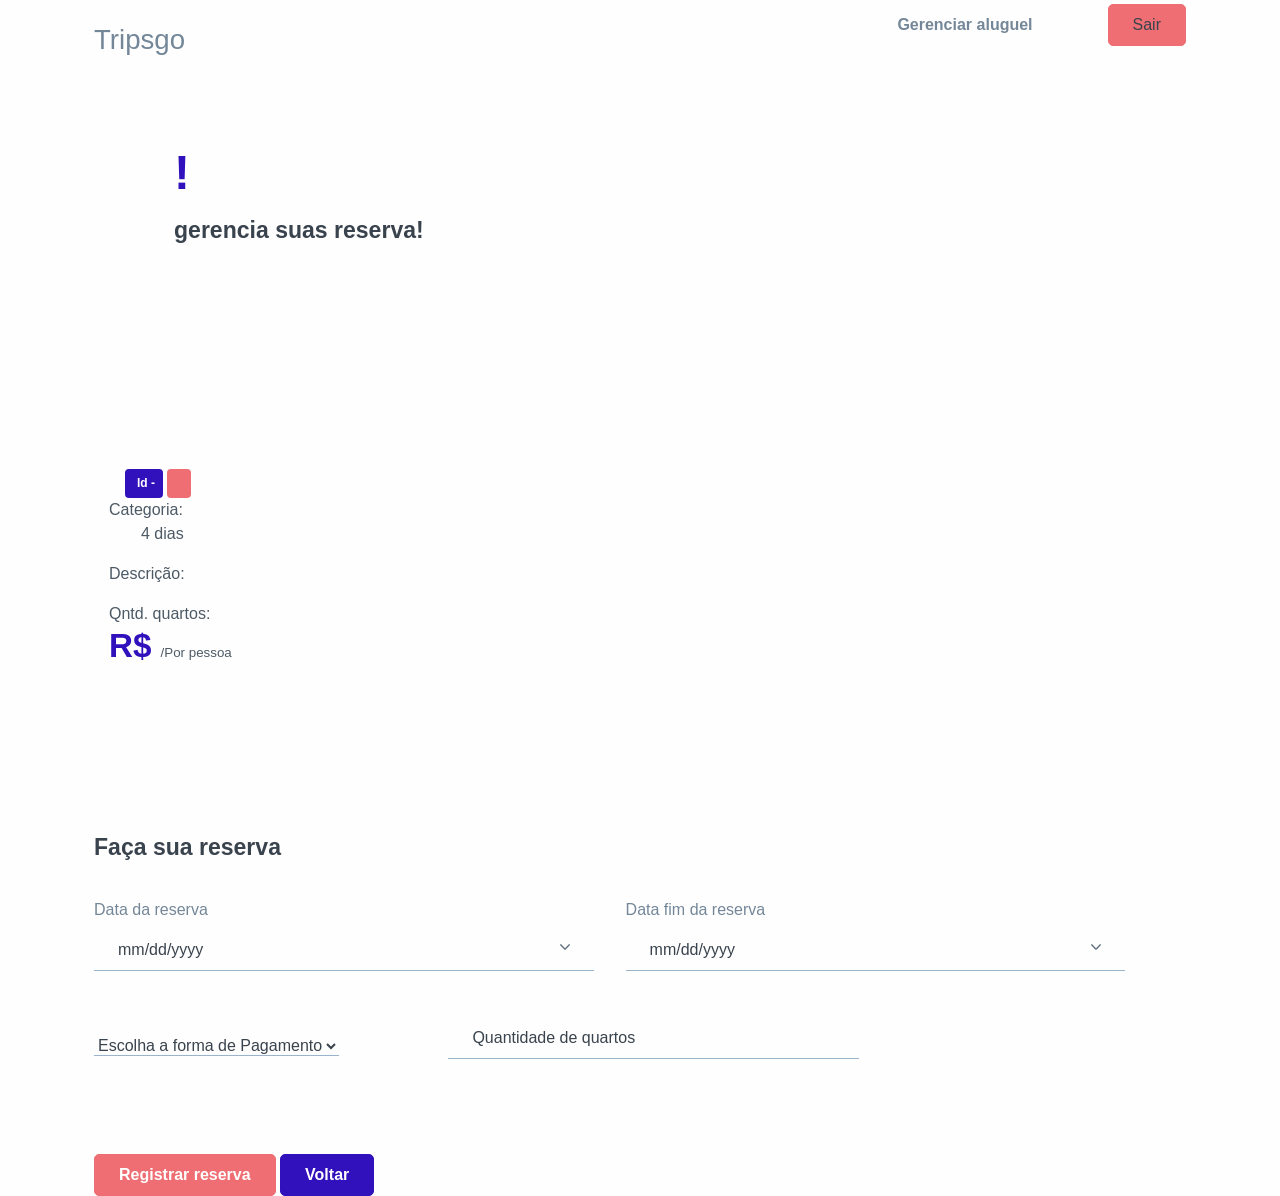
==== src/main/resources/templates/hotel/reservarHotel.html @ f4f500ee "ajuste do projeto com deploy no heroku" ====
<!DOCTYPE html>
<html xmlns="http://www.w3.org/1999/xhtml" 
	xmlns:th="http://www.thymeleaf.org">
	
  <head>
	<meta charset="utf-8"/>
	<meta name="viewport" content="width=device-width"/>          
	<title> tripsGo </title>

    <title>TripsGo | Landing, Corporate &amp; Business Templatee</title>

    <link rel="apple-touch-icon" sizes="180x180" href="assets/img/favicons/apple-touch-icon.png">
    <link rel="icon" type="image/png" sizes="32x32" href="assets/img/favicons/favicon-32x32.png">
    <link rel="icon" type="image/png" sizes="16x16" href="assets/img/favicons/favicon-16x16.png">
    <link rel="shortcut icon" type="image/x-icon" href="assets/img/favicons/favicon.ico">
    <link rel="manifest" href="assets/img/favicons/manifest.json">
    <link rel="stylesheet" href="https://maxcdn.bootstrapcdn.com/bootstrap/4.0.0/css/bootstrap.min.css" integrity="sha384-Gn5384xqQ1aoWXA+058RXPxPg6fy4IWvTNh0E263XmFcJlSAwiGgFAW/dAiS6JXm" crossorigin="anonymous">

	<link href="https://cdn.jsdelivr.net/npm/bootstrap@5.0.2/dist/css/bootstrap.min.css" rel="stylesheet" integrity="sha384-EVSTQN3/azprG1Anm3QDgpJLIm9Nao0Yz1ztcQTwFspd3yD65VohhpuuCOmLASjC" crossorigin="anonymous">


    <meta name="msapplication-TileImage" content="assets/img/favicons/mstile-150x150.png">
    <meta name="theme-color" content="#ffffff">

	<link href="/assets/css/theme.css" rel="stylesheet" th:href="@{/assets/css/theme.css}"/>
	  <style>
/* -------------------------------------------------------------------------- */
/*                                 Theme                                      */
/* -------------------------------------------------------------------------- */
/* prettier-ignore */
/* -------------------------------------------------------------------------- */
/*                                  Utilities                                 */
/* -------------------------------------------------------------------------- */
/*-----------------------------------------------
|   Bootstrap Styles
-----------------------------------------------*/
/*!
 * Bootstrap v5.0.0-alpha1 (https://getbootstrap.com/)
 * Copyright 2011-2020 The Bootstrap Authors
 * Copyright 2011-2020 Twitter, Inc.
 * Licensed under MIT (https://github.com/twbs/bootstrap/blob/main/LICENSE)
 */
:root {
  --bs-blue: #3011BC;
  --bs-indigo: #0057F2;
  --bs-purple: #7E11BC;
  --bs-pink: #F8A2FF;
  --bs-red: #C93508;
  --bs-orange: #FE7A15;
  --bs-yellow: #FEBE15;
  --bs-green: #19CC61;
  --bs-teal: #00D9B0;
  --bs-cyan: #00A1FC;
  --bs-white: #FFFEFE;
  --bs-gray: #869DB2;
  --bs-gray-dark: #607080;
  --bs-primary: #3011BC;
  --bs-secondary: #FE7A15;
  --bs-success: #19CC61;
  --bs-info: #00A1FC;
  --bs-warning: #FEBE15;
  --bs-danger: #C93508;
  --bs-light: #F9FAFD;
  --bs-dark: #262D33;
  --bs-font-sans-serif: "Titillium Web", "Open Sans", -apple-system, BlinkMacSystemFont, "Segoe UI", "Helvetica Neue", Arial, sans-serif, "Apple Color Emoji", "Segoe UI Emoji", "Segoe UI Symbol";
  --bs-font-monospace: "SFMono-Regular", Menlo, Monaco, Consolas, "Liberation Mono", "Courier New", monospace;
  --bs-gradient: linear-gradient(180deg, rgba(255, 254, 254, 0.15), rgba(255, 254, 254, 0));
}

*,
*::before,
*::after {
  -webkit-box-sizing: border-box;
  box-sizing: border-box;
}

@media (prefers-reduced-motion: no-preference) {
  :root {
    scroll-behavior: smooth;
  }
}

body {
  margin: 0;
  font-family: "Titillium Web", -apple-system, BlinkMacSystemFont, "Segoe UI", "Helvetica Neue", Arial, sans-serif, "Apple Color Emoji", "Segoe UI Emoji", "Segoe UI Symbol";
  font-size: 1rem;
  font-weight: 400;
  line-height: 1.5;
  color: #738799;
  background-color: #FFFEFE;
  -webkit-text-size-adjust: 100%;
  -webkit-tap-highlight-color: rgba(0, 0, 0, 0);
}

hr {
  margin: 1rem 0;
  color: #C5E0FA;
  background-color: currentColor;
  border: 0;
  opacity: 1;
}

hr:not([size]) {
  height: 1px;
}

h1, .h1, h2, .h2, h3, .h3, h4, .h4, h5, .h5, h6, .h6 {
  margin-top: 0;
  margin-bottom: 0.5rem;
  font-family: "Titillium Web", "Open Sans", -apple-system, BlinkMacSystemFont, "Segoe UI", "Helvetica Neue", Arial, sans-serif, "Apple Color Emoji", "Segoe UI Emoji", "Segoe UI Symbol";
  font-weight: 700;
  line-height: 1.2;
  color: #131619;
}

h1, .h1 {
  font-size: calc(1.37383rem + 1.48598vw);
}

@media (min-width: 1200px) {
  h1, .h1 {
    font-size: 2.48832rem;
  }
}

h2, .h2 {
  font-size: calc(1.33236rem + 0.98832vw);
}

@media (min-width: 1200px) {
  h2, .h2 {
    font-size: 2.0736rem;
  }
}

h3, .h3 {
  font-size: calc(1.2978rem + 0.5736vw);
}

@media (min-width: 1200px) {
  h3, .h3 {
    font-size: 1.728rem;
  }
}

h4, .h4 {
  font-size: calc(1.269rem + 0.228vw);
}

@media (min-width: 1200px) {
  h4, .h4 {
    font-size: 1.44rem;
  }
}

h5, .h5 {
  font-size: 1.2rem;
}

h6, .h6 {
  font-size: 0.83333rem;
}

p {
  margin-top: 0;
  margin-bottom: 1rem;
}

abbr[title],
abbr[data-bs-original-title] {
  -webkit-text-decoration: underline dotted;
  text-decoration: underline dotted;
  cursor: help;
  -webkit-text-decoration-skip-ink: none;
  text-decoration-skip-ink: none;
}

address {
  margin-bottom: 1rem;
  font-style: normal;
  line-height: inherit;
}

ol,
ul {
  padding-left: 2rem;
}

ol,
ul,
dl {
  margin-top: 0;
  margin-bottom: 1rem;
}

ol ol,
ul ul,
ol ul,
ul ol {
  margin-bottom: 0;
}

dt {
  font-weight: 700;
}

dd {
  margin-bottom: .5rem;
  margin-left: 0;
}

blockquote {
  margin: 0 0 1rem;
}

b,
strong {
  font-weight: 800;
}

small, .small {
  font-size: 75%;
}

mark, .mark {
  padding: 0.2em;
  background-color: #fcf8e3;
}

sub,
sup {
  position: relative;
  font-size: 0.75em;
  line-height: 0;
  vertical-align: baseline;
}

sub {
  bottom: -.25em;
}

sup {
  top: -.5em;
}

a {
  color: #3011BC;
  text-decoration: none;
}

a:hover {
  color: #260e96;
  text-decoration: underline;
}

a:not([href]):not([class]), a:not([href]):not([class]):hover {
  color: inherit;
  text-decoration: none;
}

pre,
code,
kbd,
samp {
  font-family: var(--bs-font-monospace);
  font-size: 1em;
  direction: ltr /* rtl:ignore */;
  unicode-bidi: bidi-override;
}

pre {
  display: block;
  margin-top: 0;
  margin-bottom: 1rem;
  overflow: auto;
  font-size: 75%;
}

pre code {
  font-size: inherit;
  color: inherit;
  word-break: normal;
}

code {
  font-size: 75%;
  color: #F8A2FF;
  word-wrap: break-word;
}

a > code {
  color: inherit;
}

kbd {
  padding: 0.2rem 0.4rem;
  font-size: 75%;
  color: #FFFEFE;
  background-color: #4C5A66;
  border-radius: 0.625rem;
}

kbd kbd {
  padding: 0;
  font-size: 1em;
  font-weight: 700;
}

figure {
  margin: 0 0 1rem;
}

img,
svg {
  vertical-align: middle;
}

table {
  caption-side: bottom;
  border-collapse: collapse;
}

caption {
  padding-top: 0.5rem;
  padding-bottom: 0.5rem;
  color: #99B4CC;
  text-align: left;
}

th {
  text-align: inherit;
  text-align: -webkit-match-parent;
}

thead,
tbody,
tfoot,
tr,
td,
th {
  border-color: inherit;
  border-style: solid;
  border-width: 0;
}

label {
  display: inline-block;
}

button {
  border-radius: 0;
}

button:focus:not(:focus-visible) {
  outline: 0;
}

input,
button,
select,
optgroup,
textarea {
  margin: 0;
  font-family: inherit;
  font-size: inherit;
  line-height: inherit;
}

button,
select {
  text-transform: none;
}

[role="button"] {
  cursor: pointer;
}

select {
  word-wrap: normal;
}

select:disabled {
  opacity: 1;
}

[list]::-webkit-calendar-picker-indicator {
  display: none;
}

button,
[type="button"],
[type="reset"],
[type="submit"] {
  -webkit-appearance: button;
}

button:not(:disabled),
[type="button"]:not(:disabled),
[type="reset"]:not(:disabled),
[type="submit"]:not(:disabled) {
  cursor: pointer;
}

::-moz-focus-inner {
  padding: 0;
  border-style: none;
}

textarea {
  resize: vertical;
}

fieldset {
  min-width: 0;
  padding: 0;
  margin: 0;
  border: 0;
}

legend {
  float: left;
  width: 100%;
  padding: 0;
  margin-bottom: 0.5rem;
  font-size: calc(1.275rem + 0.3vw);
  line-height: inherit;
}

@media (min-width: 1200px) {
  legend {
    font-size: 1.5rem;
  }
}

legend + * {
  clear: left;
}

::-webkit-datetime-edit-fields-wrapper,
::-webkit-datetime-edit-text,
::-webkit-datetime-edit-minute,
::-webkit-datetime-edit-hour-field,
::-webkit-datetime-edit-day-field,
::-webkit-datetime-edit-month-field,
::-webkit-datetime-edit-year-field {
  padding: 0;
}

::-webkit-inner-spin-button {
  height: auto;
}

[type="search"] {
  outline-offset: -2px;
  -webkit-appearance: textfield;
}

/* rtl:raw:
[type="tel"],
[type="url"],
[type="email"],
[type="number"] {
  direction: ltr;
}
*/
::-webkit-search-decoration {
  -webkit-appearance: none;
}

::-webkit-color-swatch-wrapper {
  padding: 0;
}

::file-selector-button {
  font: inherit;
}

::-webkit-file-upload-button {
  font: inherit;
  -webkit-appearance: button;
}

output {
  display: inline-block;
}

iframe {
  border: 0;
}

summary {
  display: list-item;
  cursor: pointer;
}

progress {
  vertical-align: baseline;
}

[hidden] {
  display: none !important;
}

.lead {
  font-size: 1.2rem;
  font-weight: 400;
}

.display-1 {
  font-size: calc(1.55498rem + 3.65978vw);
  font-weight: 900;
  line-height: 1;
}

@media (min-width: 1200px) {
  .display-1 {
    font-size: 4.29982rem;
  }
}

.display-2 {
  font-size: calc(1.48332rem + 2.79982vw);
  font-weight: 900;
  line-height: 1;
}

@media (min-width: 1200px) {
  .display-2 {
    font-size: 3.58318rem;
  }
}

.display-3 {
  font-size: calc(1.4236rem + 2.08318vw);
  font-weight: 900;
  line-height: 1;
}

@media (min-width: 1200px) {
  .display-3 {
    font-size: 2.98598rem;
  }
}

.display-4 {
  font-size: calc(1.37383rem + 1.48598vw);
  font-weight: 900;
  line-height: 1;
}

@media (min-width: 1200px) {
  .display-4 {
    font-size: 2.48832rem;
  }
}

.display-5 {
  font-size: calc(1.33236rem + 0.98832vw);
  font-weight: 900;
  line-height: 1;
}

@media (min-width: 1200px) {
  .display-5 {
    font-size: 2.0736rem;
  }
}

.display-6 {
  font-size: calc(1.2978rem + 0.5736vw);
  font-weight: 900;
  line-height: 1;
}

@media (min-width: 1200px) {
  .display-6 {
    font-size: 1.728rem;
  }
}

.list-unstyled {
  padding-left: 0;
  list-style: none;
}

.list-inline {
  padding-left: 0;
  list-style: none;
}

.list-inline-item {
  display: inline-block;
}

.list-inline-item:not(:last-child) {
  margin-right: 0.5rem;
}

.initialism {
  font-size: 75%;
  text-transform: uppercase;
}

.blockquote {
  margin-bottom: 1rem;
  font-size: 1.2rem;
}

.blockquote > :last-child {
  margin-bottom: 0;
}

.blockquote-footer {
  margin-top: -1rem;
  margin-bottom: 1rem;
  font-size: 75%;
  color: #869DB2;
}

.blockquote-footer::before {
  content: "\2014\00A0";
}

.img-fluid {
  max-width: 100%;
  height: auto;
}

.img-thumbnail {
  padding: 0.25rem;
  background-color: #FFFEFE;
  border: 1px solid #C5E0FA;
  border-radius: 0.25rem;
  max-width: 100%;
  height: auto;
}

.figure {
  display: inline-block;
}

.figure-img {
  margin-bottom: 0.5rem;
  line-height: 1;
}

.figure-caption {
  font-size: 75%;
  color: #869DB2;
}

.container,
.container-fluid,
.container-sm,
.container-md,
.container-lg,
.container-xl,
.container-xxl {
  width: 100%;
  padding-right: var(--bs-gutter-x, 1rem);
  padding-left: var(--bs-gutter-x, 1rem);
  margin-right: auto;
  margin-left: auto;
}

@media (min-width: 576px) {
  .container, .container-sm {
    max-width: 540px;
  }
}

@media (min-width: 768px) {
  .container, .container-sm, .container-md {
    max-width: 720px;
  }
}

@media (min-width: 992px) {
  .container, .container-sm, .container-md, .container-lg {
    max-width: 960px;
  }
}

@media (min-width: 1200px) {
  .container, .container-sm, .container-md, .container-lg, .container-xl {
    max-width: 1140px;
  }
}

@media (min-width: 1540px) {
  .container, .container-sm, .container-md, .container-lg, .container-xl, .container-xxl {
    max-width: 1480px;
  }
}

.row {
  --bs-gutter-x: 2rem;
  --bs-gutter-y: 0;
  display: -webkit-box;
  display: -ms-flexbox;
  display: flex;
  -ms-flex-wrap: wrap;
  flex-wrap: wrap;
  margin-top: calc(var(--bs-gutter-y) * -1);
  margin-right: calc(var(--bs-gutter-x) / -2);
  margin-left: calc(var(--bs-gutter-x) / -2);
}

.row > * {
  -ms-flex-negative: 0;
  flex-shrink: 0;
  width: 100%;
  max-width: 100%;
  padding-right: calc(var(--bs-gutter-x) / 2);
  padding-left: calc(var(--bs-gutter-x) / 2);
  margin-top: var(--bs-gutter-y);
}

.col {
  -webkit-box-flex: 1;
  -ms-flex: 1 0 0%;
  flex: 1 0 0%;
}

.row-cols-auto > * {
  -webkit-box-flex: 0;
  -ms-flex: 0 0 auto;
  flex: 0 0 auto;
  width: auto;
}

.row-cols-1 > * {
  -webkit-box-flex: 0;
  -ms-flex: 0 0 auto;
  flex: 0 0 auto;
  width: 100%;
}

.row-cols-2 > * {
  -webkit-box-flex: 0;
  -ms-flex: 0 0 auto;
  flex: 0 0 auto;
  width: 50%;
}

.row-cols-3 > * {
  -webkit-box-flex: 0;
  -ms-flex: 0 0 auto;
  flex: 0 0 auto;
  width: 33.33333%;
}

.row-cols-4 > * {
  -webkit-box-flex: 0;
  -ms-flex: 0 0 auto;
  flex: 0 0 auto;
  width: 25%;
}

.row-cols-5 > * {
  -webkit-box-flex: 0;
  -ms-flex: 0 0 auto;
  flex: 0 0 auto;
  width: 20%;
}

.row-cols-6 > * {
  -webkit-box-flex: 0;
  -ms-flex: 0 0 auto;
  flex: 0 0 auto;
  width: 16.66667%;
}

.col-auto {
  -webkit-box-flex: 0;
  -ms-flex: 0 0 auto;
  flex: 0 0 auto;
  width: auto;
}

.col-1 {
  -webkit-box-flex: 0;
  -ms-flex: 0 0 auto;
  flex: 0 0 auto;
  width: 8.33333%;
}

.col-2 {
  -webkit-box-flex: 0;
  -ms-flex: 0 0 auto;
  flex: 0 0 auto;
  width: 16.66667%;
}

.col-3 {
  -webkit-box-flex: 0;
  -ms-flex: 0 0 auto;
  flex: 0 0 auto;
  width: 25%;
}

.col-4 {
  -webkit-box-flex: 0;
  -ms-flex: 0 0 auto;
  flex: 0 0 auto;
  width: 33.33333%;
}

.col-5 {
  -webkit-box-flex: 0;
  -ms-flex: 0 0 auto;
  flex: 0 0 auto;
  width: 41.66667%;
}

.col-6 {
  -webkit-box-flex: 0;
  -ms-flex: 0 0 auto;
  flex: 0 0 auto;
  width: 50%;
}

.col-7 {
  -webkit-box-flex: 0;
  -ms-flex: 0 0 auto;
  flex: 0 0 auto;
  width: 58.33333%;
}

.col-8 {
  -webkit-box-flex: 0;
  -ms-flex: 0 0 auto;
  flex: 0 0 auto;
  width: 66.66667%;
}

.col-9 {
  -webkit-box-flex: 0;
  -ms-flex: 0 0 auto;
  flex: 0 0 auto;
  width: 75%;
}

.col-10 {
  -webkit-box-flex: 0;
  -ms-flex: 0 0 auto;
  flex: 0 0 auto;
  width: 83.33333%;
}

.col-11 {
  -webkit-box-flex: 0;
  -ms-flex: 0 0 auto;
  flex: 0 0 auto;
  width: 91.66667%;
}

.col-12 {
  -webkit-box-flex: 0;
  -ms-flex: 0 0 auto;
  flex: 0 0 auto;
  width: 100%;
}

.offset-1 {
  margin-left: 8.33333%;
}

.offset-2 {
  margin-left: 16.66667%;
}

.offset-3 {
  margin-left: 25%;
}

.offset-4 {
  margin-left: 33.33333%;
}

.offset-5 {
  margin-left: 41.66667%;
}

.offset-6 {
  margin-left: 50%;
}

.offset-7 {
  margin-left: 58.33333%;
}

.offset-8 {
  margin-left: 66.66667%;
}

.offset-9 {
  margin-left: 75%;
}

.offset-10 {
  margin-left: 83.33333%;
}

.offset-11 {
  margin-left: 91.66667%;
}

.g-0,
.gx-0 {
  --bs-gutter-x: 0;
}

.g-0,
.gy-0 {
  --bs-gutter-y: 0;
}

.g-1,
.gx-1 {
  --bs-gutter-x: 0.25rem;
}

.g-1,
.gy-1 {
  --bs-gutter-y: 0.25rem;
}

.g-2,
.gx-2 {
  --bs-gutter-x: 0.5rem;
}

.g-2,
.gy-2 {
  --bs-gutter-y: 0.5rem;
}

.g-3,
.gx-3 {
  --bs-gutter-x: 1rem;
}

.g-3,
.gy-3 {
  --bs-gutter-y: 1rem;
}

.g-4,
.gx-4 {
  --bs-gutter-x: 1.8rem;
}

.g-4,
.gy-4 {
  --bs-gutter-y: 1.8rem;
}

.g-5,
.gx-5 {
  --bs-gutter-x: 3rem;
}

.g-5,
.gy-5 {
  --bs-gutter-y: 3rem;
}

.g-6,
.gx-6 {
  --bs-gutter-x: 4rem;
}

.g-6,
.gy-6 {
  --bs-gutter-y: 4rem;
}

.g-7,
.gx-7 {
  --bs-gutter-x: 5rem;
}

.g-7,
.gy-7 {
  --bs-gutter-y: 5rem;
}

.g-8,
.gx-8 {
  --bs-gutter-x: 7.5rem;
}

.g-8,
.gy-8 {
  --bs-gutter-y: 7.5rem;
}

.g-9,
.gx-9 {
  --bs-gutter-x: 10rem;
}

.g-9,
.gy-9 {
  --bs-gutter-y: 10rem;
}

.g-10,
.gx-10 {
  --bs-gutter-x: 12.5rem;
}

.g-10,
.gy-10 {
  --bs-gutter-y: 12.5rem;
}

.g-11,
.gx-11 {
  --bs-gutter-x: 15rem;
}

.g-11,
.gy-11 {
  --bs-gutter-y: 15rem;
}

@media (min-width: 576px) {
  .col-sm {
    -webkit-box-flex: 1;
    -ms-flex: 1 0 0%;
    flex: 1 0 0%;
  }
  .row-cols-sm-auto > * {
    -webkit-box-flex: 0;
    -ms-flex: 0 0 auto;
    flex: 0 0 auto;
    width: auto;
  }
  .row-cols-sm-1 > * {
    -webkit-box-flex: 0;
    -ms-flex: 0 0 auto;
    flex: 0 0 auto;
    width: 100%;
  }
  .row-cols-sm-2 > * {
    -webkit-box-flex: 0;
    -ms-flex: 0 0 auto;
    flex: 0 0 auto;
    width: 50%;
  }
  .row-cols-sm-3 > * {
    -webkit-box-flex: 0;
    -ms-flex: 0 0 auto;
    flex: 0 0 auto;
    width: 33.33333%;
  }
  .row-cols-sm-4 > * {
    -webkit-box-flex: 0;
    -ms-flex: 0 0 auto;
    flex: 0 0 auto;
    width: 25%;
  }
  .row-cols-sm-5 > * {
    -webkit-box-flex: 0;
    -ms-flex: 0 0 auto;
    flex: 0 0 auto;
    width: 20%;
  }
  .row-cols-sm-6 > * {
    -webkit-box-flex: 0;
    -ms-flex: 0 0 auto;
    flex: 0 0 auto;
    width: 16.66667%;
  }
  .col-sm-auto {
    -webkit-box-flex: 0;
    -ms-flex: 0 0 auto;
    flex: 0 0 auto;
    width: auto;
  }
  .col-sm-1 {
    -webkit-box-flex: 0;
    -ms-flex: 0 0 auto;
    flex: 0 0 auto;
    width: 8.33333%;
  }
  .col-sm-2 {
    -webkit-box-flex: 0;
    -ms-flex: 0 0 auto;
    flex: 0 0 auto;
    width: 16.66667%;
  }
  .col-sm-3 {
    -webkit-box-flex: 0;
    -ms-flex: 0 0 auto;
    flex: 0 0 auto;
    width: 25%;
  }
  .col-sm-4 {
    -webkit-box-flex: 0;
    -ms-flex: 0 0 auto;
    flex: 0 0 auto;
    width: 33.33333%;
  }
  .col-sm-5 {
    -webkit-box-flex: 0;
    -ms-flex: 0 0 auto;
    flex: 0 0 auto;
    width: 41.66667%;
  }
  .col-sm-6 {
    -webkit-box-flex: 0;
    -ms-flex: 0 0 auto;
    flex: 0 0 auto;
    width: 50%;
  }
  .col-sm-7 {
    -webkit-box-flex: 0;
    -ms-flex: 0 0 auto;
    flex: 0 0 auto;
    width: 58.33333%;
  }
  .col-sm-8 {
    -webkit-box-flex: 0;
    -ms-flex: 0 0 auto;
    flex: 0 0 auto;
    width: 66.66667%;
  }
  .col-sm-9 {
    -webkit-box-flex: 0;
    -ms-flex: 0 0 auto;
    flex: 0 0 auto;
    width: 75%;
  }
  .col-sm-10 {
    -webkit-box-flex: 0;
    -ms-flex: 0 0 auto;
    flex: 0 0 auto;
    width: 83.33333%;
  }
  .col-sm-11 {
    -webkit-box-flex: 0;
    -ms-flex: 0 0 auto;
    flex: 0 0 auto;
    width: 91.66667%;
  }
  .col-sm-12 {
    -webkit-box-flex: 0;
    -ms-flex: 0 0 auto;
    flex: 0 0 auto;
    width: 100%;
  }
  .offset-sm-0 {
    margin-left: 0;
  }
  .offset-sm-1 {
    margin-left: 8.33333%;
  }
  .offset-sm-2 {
    margin-left: 16.66667%;
  }
  .offset-sm-3 {
    margin-left: 25%;
  }
  .offset-sm-4 {
    margin-left: 33.33333%;
  }
  .offset-sm-5 {
    margin-left: 41.66667%;
  }
  .offset-sm-6 {
    margin-left: 50%;
  }
  .offset-sm-7 {
    margin-left: 58.33333%;
  }
  .offset-sm-8 {
    margin-left: 66.66667%;
  }
  .offset-sm-9 {
    margin-left: 75%;
  }
  .offset-sm-10 {
    margin-left: 83.33333%;
  }
  .offset-sm-11 {
    margin-left: 91.66667%;
  }
  .g-sm-0,
  .gx-sm-0 {
    --bs-gutter-x: 0;
  }
  .g-sm-0,
  .gy-sm-0 {
    --bs-gutter-y: 0;
  }
  .g-sm-1,
  .gx-sm-1 {
    --bs-gutter-x: 0.25rem;
  }
  .g-sm-1,
  .gy-sm-1 {
    --bs-gutter-y: 0.25rem;
  }
  .g-sm-2,
  .gx-sm-2 {
    --bs-gutter-x: 0.5rem;
  }
  .g-sm-2,
  .gy-sm-2 {
    --bs-gutter-y: 0.5rem;
  }
  .g-sm-3,
  .gx-sm-3 {
    --bs-gutter-x: 1rem;
  }
  .g-sm-3,
  .gy-sm-3 {
    --bs-gutter-y: 1rem;
  }
  .g-sm-4,
  .gx-sm-4 {
    --bs-gutter-x: 1.8rem;
  }
  .g-sm-4,
  .gy-sm-4 {
    --bs-gutter-y: 1.8rem;
  }
  .g-sm-5,
  .gx-sm-5 {
    --bs-gutter-x: 3rem;
  }
  .g-sm-5,
  .gy-sm-5 {
    --bs-gutter-y: 3rem;
  }
  .g-sm-6,
  .gx-sm-6 {
    --bs-gutter-x: 4rem;
  }
  .g-sm-6,
  .gy-sm-6 {
    --bs-gutter-y: 4rem;
  }
  .g-sm-7,
  .gx-sm-7 {
    --bs-gutter-x: 5rem;
  }
  .g-sm-7,
  .gy-sm-7 {
    --bs-gutter-y: 5rem;
  }
  .g-sm-8,
  .gx-sm-8 {
    --bs-gutter-x: 7.5rem;
  }
  .g-sm-8,
  .gy-sm-8 {
    --bs-gutter-y: 7.5rem;
  }
  .g-sm-9,
  .gx-sm-9 {
    --bs-gutter-x: 10rem;
  }
  .g-sm-9,
  .gy-sm-9 {
    --bs-gutter-y: 10rem;
  }
  .g-sm-10,
  .gx-sm-10 {
    --bs-gutter-x: 12.5rem;
  }
  .g-sm-10,
  .gy-sm-10 {
    --bs-gutter-y: 12.5rem;
  }
  .g-sm-11,
  .gx-sm-11 {
    --bs-gutter-x: 15rem;
  }
  .g-sm-11,
  .gy-sm-11 {
    --bs-gutter-y: 15rem;
  }
}

@media (min-width: 768px) {
  .col-md {
    -webkit-box-flex: 1;
    -ms-flex: 1 0 0%;
    flex: 1 0 0%;
  }
  .row-cols-md-auto > * {
    -webkit-box-flex: 0;
    -ms-flex: 0 0 auto;
    flex: 0 0 auto;
    width: auto;
  }
  .row-cols-md-1 > * {
    -webkit-box-flex: 0;
    -ms-flex: 0 0 auto;
    flex: 0 0 auto;
    width: 100%;
  }
  .row-cols-md-2 > * {
    -webkit-box-flex: 0;
    -ms-flex: 0 0 auto;
    flex: 0 0 auto;
    width: 50%;
  }
  .row-cols-md-3 > * {
    -webkit-box-flex: 0;
    -ms-flex: 0 0 auto;
    flex: 0 0 auto;
    width: 33.33333%;
  }
  .row-cols-md-4 > * {
    -webkit-box-flex: 0;
    -ms-flex: 0 0 auto;
    flex: 0 0 auto;
    width: 25%;
  }
  .row-cols-md-5 > * {
    -webkit-box-flex: 0;
    -ms-flex: 0 0 auto;
    flex: 0 0 auto;
    width: 20%;
  }
  .row-cols-md-6 > * {
    -webkit-box-flex: 0;
    -ms-flex: 0 0 auto;
    flex: 0 0 auto;
    width: 16.66667%;
  }
  .col-md-auto {
    -webkit-box-flex: 0;
    -ms-flex: 0 0 auto;
    flex: 0 0 auto;
    width: auto;
  }
  .col-md-1 {
    -webkit-box-flex: 0;
    -ms-flex: 0 0 auto;
    flex: 0 0 auto;
    width: 8.33333%;
  }
  .col-md-2 {
    -webkit-box-flex: 0;
    -ms-flex: 0 0 auto;
    flex: 0 0 auto;
    width: 16.66667%;
  }
  .col-md-3 {
    -webkit-box-flex: 0;
    -ms-flex: 0 0 auto;
    flex: 0 0 auto;
    width: 25%;
  }
  .col-md-4 {
    -webkit-box-flex: 0;
    -ms-flex: 0 0 auto;
    flex: 0 0 auto;
    width: 33.33333%;
  }
  .col-md-5 {
    -webkit-box-flex: 0;
    -ms-flex: 0 0 auto;
    flex: 0 0 auto;
    width: 41.66667%;
  }
  .col-md-6 {
    -webkit-box-flex: 0;
    -ms-flex: 0 0 auto;
    flex: 0 0 auto;
    width: 50%;
  }
  .col-md-7 {
    -webkit-box-flex: 0;
    -ms-flex: 0 0 auto;
    flex: 0 0 auto;
    width: 58.33333%;
  }
  .col-md-8 {
    -webkit-box-flex: 0;
    -ms-flex: 0 0 auto;
    flex: 0 0 auto;
    width: 66.66667%;
  }
  .col-md-9 {
    -webkit-box-flex: 0;
    -ms-flex: 0 0 auto;
    flex: 0 0 auto;
    width: 75%;
  }
  .col-md-10 {
    -webkit-box-flex: 0;
    -ms-flex: 0 0 auto;
    flex: 0 0 auto;
    width: 83.33333%;
  }
  .col-md-11 {
    -webkit-box-flex: 0;
    -ms-flex: 0 0 auto;
    flex: 0 0 auto;
    width: 91.66667%;
  }
  .col-md-12 {
    -webkit-box-flex: 0;
    -ms-flex: 0 0 auto;
    flex: 0 0 auto;
    width: 100%;
  }
  .offset-md-0 {
    margin-left: 0;
  }
  .offset-md-1 {
    margin-left: 8.33333%;
  }
  .offset-md-2 {
    margin-left: 16.66667%;
  }
  .offset-md-3 {
    margin-left: 25%;
  }
  .offset-md-4 {
    margin-left: 33.33333%;
  }
  .offset-md-5 {
    margin-left: 41.66667%;
  }
  .offset-md-6 {
    margin-left: 50%;
  }
  .offset-md-7 {
    margin-left: 58.33333%;
  }
  .offset-md-8 {
    margin-left: 66.66667%;
  }
  .offset-md-9 {
    margin-left: 75%;
  }
  .offset-md-10 {
    margin-left: 83.33333%;
  }
  .offset-md-11 {
    margin-left: 91.66667%;
  }
  .g-md-0,
  .gx-md-0 {
    --bs-gutter-x: 0;
  }
  .g-md-0,
  .gy-md-0 {
    --bs-gutter-y: 0;
  }
  .g-md-1,
  .gx-md-1 {
    --bs-gutter-x: 0.25rem;
  }
  .g-md-1,
  .gy-md-1 {
    --bs-gutter-y: 0.25rem;
  }
  .g-md-2,
  .gx-md-2 {
    --bs-gutter-x: 0.5rem;
  }
  .g-md-2,
  .gy-md-2 {
    --bs-gutter-y: 0.5rem;
  }
  .g-md-3,
  .gx-md-3 {
    --bs-gutter-x: 1rem;
  }
  .g-md-3,
  .gy-md-3 {
    --bs-gutter-y: 1rem;
  }
  .g-md-4,
  .gx-md-4 {
    --bs-gutter-x: 1.8rem;
  }
  .g-md-4,
  .gy-md-4 {
    --bs-gutter-y: 1.8rem;
  }
  .g-md-5,
  .gx-md-5 {
    --bs-gutter-x: 3rem;
  }
  .g-md-5,
  .gy-md-5 {
    --bs-gutter-y: 3rem;
  }
  .g-md-6,
  .gx-md-6 {
    --bs-gutter-x: 4rem;
  }
  .g-md-6,
  .gy-md-6 {
    --bs-gutter-y: 4rem;
  }
  .g-md-7,
  .gx-md-7 {
    --bs-gutter-x: 5rem;
  }
  .g-md-7,
  .gy-md-7 {
    --bs-gutter-y: 5rem;
  }
  .g-md-8,
  .gx-md-8 {
    --bs-gutter-x: 7.5rem;
  }
  .g-md-8,
  .gy-md-8 {
    --bs-gutter-y: 7.5rem;
  }
  .g-md-9,
  .gx-md-9 {
    --bs-gutter-x: 10rem;
  }
  .g-md-9,
  .gy-md-9 {
    --bs-gutter-y: 10rem;
  }
  .g-md-10,
  .gx-md-10 {
    --bs-gutter-x: 12.5rem;
  }
  .g-md-10,
  .gy-md-10 {
    --bs-gutter-y: 12.5rem;
  }
  .g-md-11,
  .gx-md-11 {
    --bs-gutter-x: 15rem;
  }
  .g-md-11,
  .gy-md-11 {
    --bs-gutter-y: 15rem;
  }
}

@media (min-width: 992px) {
  .col-lg {
    -webkit-box-flex: 1;
    -ms-flex: 1 0 0%;
    flex: 1 0 0%;
  }
  .row-cols-lg-auto > * {
    -webkit-box-flex: 0;
    -ms-flex: 0 0 auto;
    flex: 0 0 auto;
    width: auto;
  }
  .row-cols-lg-1 > * {
    -webkit-box-flex: 0;
    -ms-flex: 0 0 auto;
    flex: 0 0 auto;
    width: 100%;
  }
  .row-cols-lg-2 > * {
    -webkit-box-flex: 0;
    -ms-flex: 0 0 auto;
    flex: 0 0 auto;
    width: 50%;
  }
  .row-cols-lg-3 > * {
    -webkit-box-flex: 0;
    -ms-flex: 0 0 auto;
    flex: 0 0 auto;
    width: 33.33333%;
  }
  .row-cols-lg-4 > * {
    -webkit-box-flex: 0;
    -ms-flex: 0 0 auto;
    flex: 0 0 auto;
    width: 25%;
  }
  .row-cols-lg-5 > * {
    -webkit-box-flex: 0;
    -ms-flex: 0 0 auto;
    flex: 0 0 auto;
    width: 20%;
  }
  .row-cols-lg-6 > * {
    -webkit-box-flex: 0;
    -ms-flex: 0 0 auto;
    flex: 0 0 auto;
    width: 16.66667%;
  }
  .col-lg-auto {
    -webkit-box-flex: 0;
    -ms-flex: 0 0 auto;
    flex: 0 0 auto;
    width: auto;
  }
  .col-lg-1 {
    -webkit-box-flex: 0;
    -ms-flex: 0 0 auto;
    flex: 0 0 auto;
    width: 8.33333%;
  }
  .col-lg-2 {
    -webkit-box-flex: 0;
    -ms-flex: 0 0 auto;
    flex: 0 0 auto;
    width: 16.66667%;
  }
  .col-lg-3 {
    -webkit-box-flex: 0;
    -ms-flex: 0 0 auto;
    flex: 0 0 auto;
    width: 25%;
  }
  .col-lg-4 {
    -webkit-box-flex: 0;
    -ms-flex: 0 0 auto;
    flex: 0 0 auto;
    width: 33.33333%;
  }
  .col-lg-5 {
    -webkit-box-flex: 0;
    -ms-flex: 0 0 auto;
    flex: 0 0 auto;
    width: 41.66667%;
  }
  .col-lg-6 {
    -webkit-box-flex: 0;
    -ms-flex: 0 0 auto;
    flex: 0 0 auto;
    width: 50%;
  }
  .col-lg-7 {
    -webkit-box-flex: 0;
    -ms-flex: 0 0 auto;
    flex: 0 0 auto;
    width: 58.33333%;
  }
  .col-lg-8 {
    -webkit-box-flex: 0;
    -ms-flex: 0 0 auto;
    flex: 0 0 auto;
    width: 66.66667%;
  }
  .col-lg-9 {
    -webkit-box-flex: 0;
    -ms-flex: 0 0 auto;
    flex: 0 0 auto;
    width: 75%;
  }
  .col-lg-10 {
    -webkit-box-flex: 0;
    -ms-flex: 0 0 auto;
    flex: 0 0 auto;
    width: 83.33333%;
  }
  .col-lg-11 {
    -webkit-box-flex: 0;
    -ms-flex: 0 0 auto;
    flex: 0 0 auto;
    width: 91.66667%;
  }
  .col-lg-12 {
    -webkit-box-flex: 0;
    -ms-flex: 0 0 auto;
    flex: 0 0 auto;
    width: 100%;
  }
  .offset-lg-0 {
    margin-left: 0;
  }
  .offset-lg-1 {
    margin-left: 8.33333%;
  }
  .offset-lg-2 {
    margin-left: 16.66667%;
  }
  .offset-lg-3 {
    margin-left: 25%;
  }
  .offset-lg-4 {
    margin-left: 33.33333%;
  }
  .offset-lg-5 {
    margin-left: 41.66667%;
  }
  .offset-lg-6 {
    margin-left: 50%;
  }
  .offset-lg-7 {
    margin-left: 58.33333%;
  }
  .offset-lg-8 {
    margin-left: 66.66667%;
  }
  .offset-lg-9 {
    margin-left: 75%;
  }
  .offset-lg-10 {
    margin-left: 83.33333%;
  }
  .offset-lg-11 {
    margin-left: 91.66667%;
  }
  .g-lg-0,
  .gx-lg-0 {
    --bs-gutter-x: 0;
  }
  .g-lg-0,
  .gy-lg-0 {
    --bs-gutter-y: 0;
  }
  .g-lg-1,
  .gx-lg-1 {
    --bs-gutter-x: 0.25rem;
  }
  .g-lg-1,
  .gy-lg-1 {
    --bs-gutter-y: 0.25rem;
  }
  .g-lg-2,
  .gx-lg-2 {
    --bs-gutter-x: 0.5rem;
  }
  .g-lg-2,
  .gy-lg-2 {
    --bs-gutter-y: 0.5rem;
  }
  .g-lg-3,
  .gx-lg-3 {
    --bs-gutter-x: 1rem;
  }
  .g-lg-3,
  .gy-lg-3 {
    --bs-gutter-y: 1rem;
  }
  .g-lg-4,
  .gx-lg-4 {
    --bs-gutter-x: 1.8rem;
  }
  .g-lg-4,
  .gy-lg-4 {
    --bs-gutter-y: 1.8rem;
  }
  .g-lg-5,
  .gx-lg-5 {
    --bs-gutter-x: 3rem;
  }
  .g-lg-5,
  .gy-lg-5 {
    --bs-gutter-y: 3rem;
  }
  .g-lg-6,
  .gx-lg-6 {
    --bs-gutter-x: 4rem;
  }
  .g-lg-6,
  .gy-lg-6 {
    --bs-gutter-y: 4rem;
  }
  .g-lg-7,
  .gx-lg-7 {
    --bs-gutter-x: 5rem;
  }
  .g-lg-7,
  .gy-lg-7 {
    --bs-gutter-y: 5rem;
  }
  .g-lg-8,
  .gx-lg-8 {
    --bs-gutter-x: 7.5rem;
  }
  .g-lg-8,
  .gy-lg-8 {
    --bs-gutter-y: 7.5rem;
  }
  .g-lg-9,
  .gx-lg-9 {
    --bs-gutter-x: 10rem;
  }
  .g-lg-9,
  .gy-lg-9 {
    --bs-gutter-y: 10rem;
  }
  .g-lg-10,
  .gx-lg-10 {
    --bs-gutter-x: 12.5rem;
  }
  .g-lg-10,
  .gy-lg-10 {
    --bs-gutter-y: 12.5rem;
  }
  .g-lg-11,
  .gx-lg-11 {
    --bs-gutter-x: 15rem;
  }
  .g-lg-11,
  .gy-lg-11 {
    --bs-gutter-y: 15rem;
  }
}

@media (min-width: 1200px) {
  .col-xl {
    -webkit-box-flex: 1;
    -ms-flex: 1 0 0%;
    flex: 1 0 0%;
  }
  .row-cols-xl-auto > * {
    -webkit-box-flex: 0;
    -ms-flex: 0 0 auto;
    flex: 0 0 auto;
    width: auto;
  }
  .row-cols-xl-1 > * {
    -webkit-box-flex: 0;
    -ms-flex: 0 0 auto;
    flex: 0 0 auto;
    width: 100%;
  }
  .row-cols-xl-2 > * {
    -webkit-box-flex: 0;
    -ms-flex: 0 0 auto;
    flex: 0 0 auto;
    width: 50%;
  }
  .row-cols-xl-3 > * {
    -webkit-box-flex: 0;
    -ms-flex: 0 0 auto;
    flex: 0 0 auto;
    width: 33.33333%;
  }
  .row-cols-xl-4 > * {
    -webkit-box-flex: 0;
    -ms-flex: 0 0 auto;
    flex: 0 0 auto;
    width: 25%;
  }
  .row-cols-xl-5 > * {
    -webkit-box-flex: 0;
    -ms-flex: 0 0 auto;
    flex: 0 0 auto;
    width: 20%;
  }
  .row-cols-xl-6 > * {
    -webkit-box-flex: 0;
    -ms-flex: 0 0 auto;
    flex: 0 0 auto;
    width: 16.66667%;
  }
  .col-xl-auto {
    -webkit-box-flex: 0;
    -ms-flex: 0 0 auto;
    flex: 0 0 auto;
    width: auto;
  }
  .col-xl-1 {
    -webkit-box-flex: 0;
    -ms-flex: 0 0 auto;
    flex: 0 0 auto;
    width: 8.33333%;
  }
  .col-xl-2 {
    -webkit-box-flex: 0;
    -ms-flex: 0 0 auto;
    flex: 0 0 auto;
    width: 16.66667%;
  }
  .col-xl-3 {
    -webkit-box-flex: 0;
    -ms-flex: 0 0 auto;
    flex: 0 0 auto;
    width: 25%;
  }
  .col-xl-4 {
    -webkit-box-flex: 0;
    -ms-flex: 0 0 auto;
    flex: 0 0 auto;
    width: 33.33333%;
  }
  .col-xl-5 {
    -webkit-box-flex: 0;
    -ms-flex: 0 0 auto;
    flex: 0 0 auto;
    width: 41.66667%;
  }
  .col-xl-6 {
    -webkit-box-flex: 0;
    -ms-flex: 0 0 auto;
    flex: 0 0 auto;
    width: 50%;
  }
  .col-xl-7 {
    -webkit-box-flex: 0;
    -ms-flex: 0 0 auto;
    flex: 0 0 auto;
    width: 58.33333%;
  }
  .col-xl-8 {
    -webkit-box-flex: 0;
    -ms-flex: 0 0 auto;
    flex: 0 0 auto;
    width: 66.66667%;
  }
  .col-xl-9 {
    -webkit-box-flex: 0;
    -ms-flex: 0 0 auto;
    flex: 0 0 auto;
    width: 75%;
  }
  .col-xl-10 {
    -webkit-box-flex: 0;
    -ms-flex: 0 0 auto;
    flex: 0 0 auto;
    width: 83.33333%;
  }
  .col-xl-11 {
    -webkit-box-flex: 0;
    -ms-flex: 0 0 auto;
    flex: 0 0 auto;
    width: 91.66667%;
  }
  .col-xl-12 {
    -webkit-box-flex: 0;
    -ms-flex: 0 0 auto;
    flex: 0 0 auto;
    width: 100%;
  }
  .offset-xl-0 {
    margin-left: 0;
  }
  .offset-xl-1 {
    margin-left: 8.33333%;
  }
  .offset-xl-2 {
    margin-left: 16.66667%;
  }
  .offset-xl-3 {
    margin-left: 25%;
  }
  .offset-xl-4 {
    margin-left: 33.33333%;
  }
  .offset-xl-5 {
    margin-left: 41.66667%;
  }
  .offset-xl-6 {
    margin-left: 50%;
  }
  .offset-xl-7 {
    margin-left: 58.33333%;
  }
  .offset-xl-8 {
    margin-left: 66.66667%;
  }
  .offset-xl-9 {
    margin-left: 75%;
  }
  .offset-xl-10 {
    margin-left: 83.33333%;
  }
  .offset-xl-11 {
    margin-left: 91.66667%;
  }
  .g-xl-0,
  .gx-xl-0 {
    --bs-gutter-x: 0;
  }
  .g-xl-0,
  .gy-xl-0 {
    --bs-gutter-y: 0;
  }
  .g-xl-1,
  .gx-xl-1 {
    --bs-gutter-x: 0.25rem;
  }
  .g-xl-1,
  .gy-xl-1 {
    --bs-gutter-y: 0.25rem;
  }
  .g-xl-2,
  .gx-xl-2 {
    --bs-gutter-x: 0.5rem;
  }
  .g-xl-2,
  .gy-xl-2 {
    --bs-gutter-y: 0.5rem;
  }
  .g-xl-3,
  .gx-xl-3 {
    --bs-gutter-x: 1rem;
  }
  .g-xl-3,
  .gy-xl-3 {
    --bs-gutter-y: 1rem;
  }
  .g-xl-4,
  .gx-xl-4 {
    --bs-gutter-x: 1.8rem;
  }
  .g-xl-4,
  .gy-xl-4 {
    --bs-gutter-y: 1.8rem;
  }
  .g-xl-5,
  .gx-xl-5 {
    --bs-gutter-x: 3rem;
  }
  .g-xl-5,
  .gy-xl-5 {
    --bs-gutter-y: 3rem;
  }
  .g-xl-6,
  .gx-xl-6 {
    --bs-gutter-x: 4rem;
  }
  .g-xl-6,
  .gy-xl-6 {
    --bs-gutter-y: 4rem;
  }
  .g-xl-7,
  .gx-xl-7 {
    --bs-gutter-x: 5rem;
  }
  .g-xl-7,
  .gy-xl-7 {
    --bs-gutter-y: 5rem;
  }
  .g-xl-8,
  .gx-xl-8 {
    --bs-gutter-x: 7.5rem;
  }
  .g-xl-8,
  .gy-xl-8 {
    --bs-gutter-y: 7.5rem;
  }
  .g-xl-9,
  .gx-xl-9 {
    --bs-gutter-x: 10rem;
  }
  .g-xl-9,
  .gy-xl-9 {
    --bs-gutter-y: 10rem;
  }
  .g-xl-10,
  .gx-xl-10 {
    --bs-gutter-x: 12.5rem;
  }
  .g-xl-10,
  .gy-xl-10 {
    --bs-gutter-y: 12.5rem;
  }
  .g-xl-11,
  .gx-xl-11 {
    --bs-gutter-x: 15rem;
  }
  .g-xl-11,
  .gy-xl-11 {
    --bs-gutter-y: 15rem;
  }
}

@media (min-width: 1540px) {
  .col-xxl {
    -webkit-box-flex: 1;
    -ms-flex: 1 0 0%;
    flex: 1 0 0%;
  }
  .row-cols-xxl-auto > * {
    -webkit-box-flex: 0;
    -ms-flex: 0 0 auto;
    flex: 0 0 auto;
    width: auto;
  }
  .row-cols-xxl-1 > * {
    -webkit-box-flex: 0;
    -ms-flex: 0 0 auto;
    flex: 0 0 auto;
    width: 100%;
  }
  .row-cols-xxl-2 > * {
    -webkit-box-flex: 0;
    -ms-flex: 0 0 auto;
    flex: 0 0 auto;
    width: 50%;
  }
  .row-cols-xxl-3 > * {
    -webkit-box-flex: 0;
    -ms-flex: 0 0 auto;
    flex: 0 0 auto;
    width: 33.33333%;
  }
  .row-cols-xxl-4 > * {
    -webkit-box-flex: 0;
    -ms-flex: 0 0 auto;
    flex: 0 0 auto;
    width: 25%;
  }
  .row-cols-xxl-5 > * {
    -webkit-box-flex: 0;
    -ms-flex: 0 0 auto;
    flex: 0 0 auto;
    width: 20%;
  }
  .row-cols-xxl-6 > * {
    -webkit-box-flex: 0;
    -ms-flex: 0 0 auto;
    flex: 0 0 auto;
    width: 16.66667%;
  }
  .col-xxl-auto {
    -webkit-box-flex: 0;
    -ms-flex: 0 0 auto;
    flex: 0 0 auto;
    width: auto;
  }
  .col-xxl-1 {
    -webkit-box-flex: 0;
    -ms-flex: 0 0 auto;
    flex: 0 0 auto;
    width: 8.33333%;
  }
  .col-xxl-2 {
    -webkit-box-flex: 0;
    -ms-flex: 0 0 auto;
    flex: 0 0 auto;
    width: 16.66667%;
  }
  .col-xxl-3 {
    -webkit-box-flex: 0;
    -ms-flex: 0 0 auto;
    flex: 0 0 auto;
    width: 25%;
  }
  .col-xxl-4 {
    -webkit-box-flex: 0;
    -ms-flex: 0 0 auto;
    flex: 0 0 auto;
    width: 33.33333%;
  }
  .col-xxl-5 {
    -webkit-box-flex: 0;
    -ms-flex: 0 0 auto;
    flex: 0 0 auto;
    width: 41.66667%;
  }
  .col-xxl-6 {
    -webkit-box-flex: 0;
    -ms-flex: 0 0 auto;
    flex: 0 0 auto;
    width: 50%;
  }
  .col-xxl-7 {
    -webkit-box-flex: 0;
    -ms-flex: 0 0 auto;
    flex: 0 0 auto;
    width: 58.33333%;
  }
  .col-xxl-8 {
    -webkit-box-flex: 0;
    -ms-flex: 0 0 auto;
    flex: 0 0 auto;
    width: 66.66667%;
  }
  .col-xxl-9 {
    -webkit-box-flex: 0;
    -ms-flex: 0 0 auto;
    flex: 0 0 auto;
    width: 75%;
  }
  .col-xxl-10 {
    -webkit-box-flex: 0;
    -ms-flex: 0 0 auto;
    flex: 0 0 auto;
    width: 83.33333%;
  }
  .col-xxl-11 {
    -webkit-box-flex: 0;
    -ms-flex: 0 0 auto;
    flex: 0 0 auto;
    width: 91.66667%;
  }
  .col-xxl-12 {
    -webkit-box-flex: 0;
    -ms-flex: 0 0 auto;
    flex: 0 0 auto;
    width: 100%;
  }
  .offset-xxl-0 {
    margin-left: 0;
  }
  .offset-xxl-1 {
    margin-left: 8.33333%;
  }
  .offset-xxl-2 {
    margin-left: 16.66667%;
  }
  .offset-xxl-3 {
    margin-left: 25%;
  }
  .offset-xxl-4 {
    margin-left: 33.33333%;
  }
  .offset-xxl-5 {
    margin-left: 41.66667%;
  }
  .offset-xxl-6 {
    margin-left: 50%;
  }
  .offset-xxl-7 {
    margin-left: 58.33333%;
  }
  .offset-xxl-8 {
    margin-left: 66.66667%;
  }
  .offset-xxl-9 {
    margin-left: 75%;
  }
  .offset-xxl-10 {
    margin-left: 83.33333%;
  }
  .offset-xxl-11 {
    margin-left: 91.66667%;
  }
  .g-xxl-0,
  .gx-xxl-0 {
    --bs-gutter-x: 0;
  }
  .g-xxl-0,
  .gy-xxl-0 {
    --bs-gutter-y: 0;
  }
  .g-xxl-1,
  .gx-xxl-1 {
    --bs-gutter-x: 0.25rem;
  }
  .g-xxl-1,
  .gy-xxl-1 {
    --bs-gutter-y: 0.25rem;
  }
  .g-xxl-2,
  .gx-xxl-2 {
    --bs-gutter-x: 0.5rem;
  }
  .g-xxl-2,
  .gy-xxl-2 {
    --bs-gutter-y: 0.5rem;
  }
  .g-xxl-3,
  .gx-xxl-3 {
    --bs-gutter-x: 1rem;
  }
  .g-xxl-3,
  .gy-xxl-3 {
    --bs-gutter-y: 1rem;
  }
  .g-xxl-4,
  .gx-xxl-4 {
    --bs-gutter-x: 1.8rem;
  }
  .g-xxl-4,
  .gy-xxl-4 {
    --bs-gutter-y: 1.8rem;
  }
  .g-xxl-5,
  .gx-xxl-5 {
    --bs-gutter-x: 3rem;
  }
  .g-xxl-5,
  .gy-xxl-5 {
    --bs-gutter-y: 3rem;
  }
  .g-xxl-6,
  .gx-xxl-6 {
    --bs-gutter-x: 4rem;
  }
  .g-xxl-6,
  .gy-xxl-6 {
    --bs-gutter-y: 4rem;
  }
  .g-xxl-7,
  .gx-xxl-7 {
    --bs-gutter-x: 5rem;
  }
  .g-xxl-7,
  .gy-xxl-7 {
    --bs-gutter-y: 5rem;
  }
  .g-xxl-8,
  .gx-xxl-8 {
    --bs-gutter-x: 7.5rem;
  }
  .g-xxl-8,
  .gy-xxl-8 {
    --bs-gutter-y: 7.5rem;
  }
  .g-xxl-9,
  .gx-xxl-9 {
    --bs-gutter-x: 10rem;
  }
  .g-xxl-9,
  .gy-xxl-9 {
    --bs-gutter-y: 10rem;
  }
  .g-xxl-10,
  .gx-xxl-10 {
    --bs-gutter-x: 12.5rem;
  }
  .g-xxl-10,
  .gy-xxl-10 {
    --bs-gutter-y: 12.5rem;
  }
  .g-xxl-11,
  .gx-xxl-11 {
    --bs-gutter-x: 15rem;
  }
  .g-xxl-11,
  .gy-xxl-11 {
    --bs-gutter-y: 15rem;
  }
}

.table {
  --bs-table-bg: transparent;
  --bs-table-accent-bg: transparent;
  --bs-table-striped-color: #738799;
  --bs-table-striped-bg: rgba(0, 0, 0, 0.05);
  --bs-table-active-color: #738799;
  --bs-table-active-bg: rgba(0, 0, 0, 0.1);
  --bs-table-hover-color: #738799;
  --bs-table-hover-bg: rgba(0, 0, 0, 0.075);
  width: 100%;
  margin-bottom: 1rem;
  color: #738799;
  vertical-align: top;
  border-color: #C5E0FA;
}

.table > :not(caption) > * > * {
  padding: 0.5rem 0.5rem;
  background-color: var(--bs-table-bg);
  border-bottom-width: 1px;
  -webkit-box-shadow: inset 0 0 0 9999px var(--bs-table-accent-bg);
  box-shadow: inset 0 0 0 9999px var(--bs-table-accent-bg);
}

.table > tbody {
  vertical-align: inherit;
}

.table > thead {
  vertical-align: bottom;
}

.table > :not(:last-child) > :last-child > * {
  border-bottom-color: currentColor;
}

.caption-top {
  caption-side: top;
}

.table-sm > :not(caption) > * > * {
  padding: 0.25rem 0.25rem;
}

.table-bordered > :not(caption) > * {
  border-width: 1px 0;
}

.table-bordered > :not(caption) > * > * {
  border-width: 0 1px;
}

.table-borderless > :not(caption) > * > * {
  border-bottom-width: 0;
}

.table-striped > tbody > tr:nth-of-type(odd) {
  --bs-table-accent-bg: var(--bs-table-striped-bg);
  color: var(--bs-table-striped-color);
}

.table-active {
  --bs-table-accent-bg: var(--bs-table-active-bg);
  color: var(--bs-table-active-color);
}

.table-hover > tbody > tr:hover {
  --bs-table-accent-bg: var(--bs-table-hover-bg);
  color: var(--bs-table-hover-color);
}

.table-primary {
  --bs-table-bg: #d6cff2;
  --bs-table-striped-bg: #d0caec;
  --bs-table-striped-color: #607080;
  --bs-table-active-bg: #cac6e7;
  --bs-table-active-color: #607080;
  --bs-table-hover-bg: #cdc8e9;
  --bs-table-hover-color: #607080;
  color: #607080;
  border-color: #cac6e7;
}

.table-secondary {
  --bs-table-bg: #ffe4d0;
  --bs-table-striped-bg: #f7decc;
  --bs-table-striped-color: #607080;
  --bs-table-active-bg: #efd8c8;
  --bs-table-active-color: #607080;
  --bs-table-hover-bg: #f3dbca;
  --bs-table-hover-color: #607080;
  color: #607080;
  border-color: #efd8c8;
}

.table-success {
  --bs-table-bg: #d1f5df;
  --bs-table-striped-bg: #cbeeda;
  --bs-table-striped-color: #607080;
  --bs-table-active-bg: #c6e8d6;
  --bs-table-active-color: #607080;
  --bs-table-hover-bg: #c9ebd8;
  --bs-table-hover-color: #607080;
  color: #607080;
  border-color: #c6e8d6;
}

.table-info {
  --bs-table-bg: #ccecfe;
  --bs-table-striped-bg: #c7e6f8;
  --bs-table-striped-color: #607080;
  --bs-table-active-bg: #c1e0f1;
  --bs-table-active-color: #607080;
  --bs-table-hover-bg: #c4e3f5;
  --bs-table-hover-color: #607080;
  color: #607080;
  border-color: #c1e0f1;
}

.table-warning {
  --bs-table-bg: #fff2d0;
  --bs-table-striped-bg: #f7eccc;
  --bs-table-striped-color: #607080;
  --bs-table-active-bg: #efe5c8;
  --bs-table-active-color: #607080;
  --bs-table-hover-bg: #f3e8ca;
  --bs-table-hover-color: #607080;
  color: #607080;
  border-color: #efe5c8;
}

.table-danger {
  --bs-table-bg: #f4d7ce;
  --bs-table-striped-bg: #edd2ca;
  --bs-table-striped-color: #607080;
  --bs-table-active-bg: #e5cdc6;
  --bs-table-active-color: #607080;
  --bs-table-hover-bg: #e9cfc8;
  --bs-table-hover-color: #607080;
  color: #607080;
  border-color: #e5cdc6;
}

.table-light {
  --bs-table-bg: #F9FAFD;
  --bs-table-striped-bg: #f1f3f7;
  --bs-table-striped-color: #607080;
  --bs-table-active-bg: #eaecf1;
  --bs-table-active-color: #607080;
  --bs-table-hover-bg: #eef0f4;
  --bs-table-hover-color: #607080;
  color: #607080;
  border-color: #eaecf1;
}

.table-dark {
  --bs-table-bg: #262D33;
  --bs-table-striped-bg: #31373d;
  --bs-table-striped-color: #FFFEFE;
  --bs-table-active-bg: #3c4247;
  --bs-table-active-color: #FFFEFE;
  --bs-table-hover-bg: #363d42;
  --bs-table-hover-color: #FFFEFE;
  color: #FFFEFE;
  border-color: #3c4247;
}

.table-responsive {
  overflow-x: auto;
  -webkit-overflow-scrolling: touch;
}

@media (max-width: 575.98px) {
  .table-responsive-sm {
    overflow-x: auto;
    -webkit-overflow-scrolling: touch;
  }
}

@media (max-width: 767.98px) {
  .table-responsive-md {
    overflow-x: auto;
    -webkit-overflow-scrolling: touch;
  }
}

@media (max-width: 991.98px) {
  .table-responsive-lg {
    overflow-x: auto;
    -webkit-overflow-scrolling: touch;
  }
}

@media (max-width: 1199.98px) {
  .table-responsive-xl {
    overflow-x: auto;
    -webkit-overflow-scrolling: touch;
  }
}

@media (max-width: 1539.98px) {
  .table-responsive-xxl {
    overflow-x: auto;
    -webkit-overflow-scrolling: touch;
  }
}

.form-label {
  margin-bottom: 0.5rem;
}

.col-form-label {
  padding-top: calc(0.5rem + 1px);
  padding-bottom: calc(0.5rem + 1px);
  margin-bottom: 0;
  font-size: inherit;
  line-height: 1.5;
}

.col-form-label-lg {
  padding-top: calc(0.7rem + 1px);
  padding-bottom: calc(0.7rem + 1px);
  font-size: 1rem;
}

.col-form-label-sm {
  padding-top: calc(0.1rem + 1px);
  padding-bottom: calc(0.1rem + 1px);
  font-size: 0.875rem;
}

.form-text {
  margin-top: 0.25rem;
  font-size: 75%;
  color: #99B4CC;
}

.form-control {
  display: block;
  width: 100%;
  padding: 0.5rem 1.5rem;
  font-size: 1rem;
  font-weight: 400;
  line-height: 1.5;
  color: #738799;
  background-color: #f9fcff;
  background-clip: padding-box;
  border: 1px solid #ACCAE5;
  -webkit-appearance: none;
  -moz-appearance: none;
  appearance: none;
  border-radius: 0.25rem;
  -webkit-transition: border-color 0.15s ease-in-out, -webkit-box-shadow 0.15s ease-in-out;
  transition: border-color 0.15s ease-in-out, -webkit-box-shadow 0.15s ease-in-out;
  -o-transition: border-color 0.15s ease-in-out, box-shadow 0.15s ease-in-out;
  transition: border-color 0.15s ease-in-out, box-shadow 0.15s ease-in-out;
  transition: border-color 0.15s ease-in-out, box-shadow 0.15s ease-in-out, -webkit-box-shadow 0.15s ease-in-out;
}

@media (prefers-reduced-motion: reduce) {
  .form-control {
    -webkit-transition: none;
    -o-transition: none;
    transition: none;
  }
}

.form-control[type="file"] {
  overflow: hidden;
}

.form-control[type="file"]:not(:disabled):not([readonly]) {
  cursor: pointer;
}

.form-control:focus {
  color: #738799;
  background-color: #f9fcff;
  border-color: #9888de;
  outline: 0;
  -webkit-box-shadow: 0 0 0 0.25rem rgba(48, 17, 188, 0.25);
  box-shadow: 0 0 0 0.25rem rgba(48, 17, 188, 0.25);
}

.form-control::-webkit-date-and-time-value {
  height: 1.5em;
}

.form-control::-webkit-input-placeholder {
  color: #39434D !important;
  opacity: 1;
}

.form-control::-moz-placeholder {
  color: #39434D !important;
  opacity: 1;
}

.form-control:-ms-input-placeholder {
  color: #39434D !important;
  opacity: 1;
}

.form-control::-ms-input-placeholder {
  color: #39434D !important;
  opacity: 1;
}

.form-control::placeholder {
  color: #39434D !important;
  opacity: 1;
}

.form-control:disabled, .form-control[readonly] {
  background-color: #D9EDFF;
  opacity: 1;
}

.form-control::file-selector-button {
  padding: 0.5rem 1.5rem;
  margin: -0.5rem -1.5rem;
  -webkit-margin-end: 1.5rem;
  margin-inline-end: 1.5rem;
  color: #738799;
  background-color: #D9EDFF;
  pointer-events: none;
  border-color: inherit;
  border-style: solid;
  border-width: 0;
  border-inline-end-width: 1px;
  border-radius: 0;
  -webkit-transition: color 0.15s ease-in-out, background-color 0.15s ease-in-out, border-color 0.15s ease-in-out, -webkit-box-shadow 0.15s ease-in-out;
  transition: color 0.15s ease-in-out, background-color 0.15s ease-in-out, border-color 0.15s ease-in-out, -webkit-box-shadow 0.15s ease-in-out;
  -o-transition: color 0.15s ease-in-out, background-color 0.15s ease-in-out, border-color 0.15s ease-in-out, box-shadow 0.15s ease-in-out;
  transition: color 0.15s ease-in-out, background-color 0.15s ease-in-out, border-color 0.15s ease-in-out, box-shadow 0.15s ease-in-out;
  transition: color 0.15s ease-in-out, background-color 0.15s ease-in-out, border-color 0.15s ease-in-out, box-shadow 0.15s ease-in-out, -webkit-box-shadow 0.15s ease-in-out;
}

@media (prefers-reduced-motion: reduce) {
  .form-control::file-selector-button {
    -webkit-transition: none;
    -o-transition: none;
    transition: none;
  }
}

.form-control:hover:not(:disabled):not([readonly])::file-selector-button {
  background-color: #cee1f2;
}

.form-control::-webkit-file-upload-button {
  padding: 0.5rem 1.5rem;
  margin: -0.5rem -1.5rem;
  -webkit-margin-end: 1.5rem;
  margin-inline-end: 1.5rem;
  color: #738799;
  background-color: #D9EDFF;
  pointer-events: none;
  border-color: inherit;
  border-style: solid;
  border-width: 0;
  border-inline-end-width: 1px;
  border-radius: 0;
  -webkit-transition: color 0.15s ease-in-out, background-color 0.15s ease-in-out, border-color 0.15s ease-in-out, -webkit-box-shadow 0.15s ease-in-out;
  transition: color 0.15s ease-in-out, background-color 0.15s ease-in-out, border-color 0.15s ease-in-out, -webkit-box-shadow 0.15s ease-in-out;
  transition: color 0.15s ease-in-out, background-color 0.15s ease-in-out, border-color 0.15s ease-in-out, box-shadow 0.15s ease-in-out;
  transition: color 0.15s ease-in-out, background-color 0.15s ease-in-out, border-color 0.15s ease-in-out, box-shadow 0.15s ease-in-out, -webkit-box-shadow 0.15s ease-in-out;
}

@media (prefers-reduced-motion: reduce) {
  .form-control::-webkit-file-upload-button {
    -webkit-transition: none;
    transition: none;
  }
}

.form-control:hover:not(:disabled):not([readonly])::-webkit-file-upload-button {
  background-color: #cee1f2;
}

.form-control-plaintext {
  display: block;
  width: 100%;
  padding: 0.5rem 0;
  margin-bottom: 0;
  line-height: 1.5;
  color: #738799;
  background-color: transparent;
  border: solid transparent;
  border-width: 1px 0;
}

.form-control-plaintext.form-control-sm, .form-control-plaintext.form-control-lg {
  padding-right: 0;
  padding-left: 0;
}

.form-control-sm {
  min-height: calc(1.5em + 0.2rem + 2px);
  padding: 0.1rem 0.5rem;
  font-size: 0.875rem;
  border-radius: 0.625rem;
}

.form-control-sm::file-selector-button {
  padding: 0.1rem 0.5rem;
  margin: -0.1rem -0.5rem;
  -webkit-margin-end: 0.5rem;
  margin-inline-end: 0.5rem;
}

.form-control-sm::-webkit-file-upload-button {
  padding: 0.1rem 0.5rem;
  margin: -0.1rem -0.5rem;
  -webkit-margin-end: 0.5rem;
  margin-inline-end: 0.5rem;
}

.form-control-lg {
  min-height: calc(1.5em + 1.4rem + 2px);
  padding: 0.7rem 1.8rem;
  font-size: 1rem;
  border-radius: 1.25rem;
}

.form-control-lg::file-selector-button {
  padding: 0.7rem 1.8rem;
  margin: -0.7rem -1.8rem;
  -webkit-margin-end: 1.8rem;
  margin-inline-end: 1.8rem;
}

.form-control-lg::-webkit-file-upload-button {
  padding: 0.7rem 1.8rem;
  margin: -0.7rem -1.8rem;
  -webkit-margin-end: 1.8rem;
  margin-inline-end: 1.8rem;
}

textarea.form-control {
  min-height: calc(1.5em + 1rem + 2px);
}

textarea.form-control-sm {
  min-height: calc(1.5em + 0.2rem + 2px);
}

textarea.form-control-lg {
  min-height: calc(1.5em + 1.4rem + 2px);
}

.form-control-color {
  max-width: 3rem;
  height: auto;
  padding: 0.5rem;
}

.form-control-color:not(:disabled):not([readonly]) {
  cursor: pointer;
}

.form-control-color::-moz-color-swatch {
  height: 1.5em;
  border-radius: 0.25rem;
}

.form-control-color::-webkit-color-swatch {
  height: 1.5em;
  border-radius: 0.25rem;
}

.form-select {
  display: block;
  width: 100%;
  padding: 0.5rem 4.5rem 0.5rem 1.5rem;
  font-size: 1rem;
  font-weight: 400;
  line-height: 1.5;
  color: #738799;
  background-color: #f9fcff;
  background-image: url("data:image/svg+xml,%3csvg xmlns='http://www.w3.org/2000/svg' viewBox='0 0 16 16'%3e%3cpath fill='none' stroke='%23607080' stroke-linecap='round' stroke-linejoin='round' stroke-width='2' d='M2 5l6 6 6-6'/%3e%3c/svg%3e");
  background-repeat: no-repeat;
  background-position: right 1.5rem center;
  background-size: 16px 12px;
  border: 1px solid #ACCAE5;
  border-radius: 0.25rem;
  -webkit-appearance: none;
  -moz-appearance: none;
  appearance: none;
}

.form-select:focus {
  border-color: #9888de;
  outline: 0;
  -webkit-box-shadow: 0 0 0 0.25rem rgba(48, 17, 188, 0.25);
  box-shadow: 0 0 0 0.25rem rgba(48, 17, 188, 0.25);
}

.form-select[multiple], .form-select[size]:not([size="1"]) {
  padding-right: 1.5rem;
  background-image: none;
}

.form-select:disabled {
  background-color: #D9EDFF;
}

.form-select:-moz-focusring {
  color: transparent;
  text-shadow: 0 0 0 #738799;
}

.form-select-sm {
  padding-top: 0.1rem;
  padding-bottom: 0.1rem;
  padding-left: 0.5rem;
  font-size: 0.875rem;
}

.form-select-lg {
  padding-top: 0.7rem;
  padding-bottom: 0.7rem;
  padding-left: 1.8rem;
  font-size: 1rem;
}

.form-check {
  display: block;
  min-height: 1.5rem;
  padding-left: 1.5em;
  margin-bottom: 0.125rem;
}

.form-check .form-check-input {
  float: left;
  margin-left: -1.5em;
}

.form-check-input {
  width: 1em;
  height: 1em;
  margin-top: 0.25em;
  vertical-align: top;
  background-color: #f9fcff;
  background-repeat: no-repeat;
  background-position: center;
  background-size: contain;
  border: 1px solid rgba(0, 0, 0, 0.25);
  -webkit-appearance: none;
  -moz-appearance: none;
  appearance: none;
  -webkit-print-color-adjust: exact;
  color-adjust: exact;
}

.form-check-input[type="checkbox"] {
  border-radius: 0.25em;
}

.form-check-input[type="radio"] {
  border-radius: 50%;
}

.form-check-input:active {
  -webkit-filter: brightness(90%);
  filter: brightness(90%);
}

.form-check-input:focus {
  border-color: #9888de;
  outline: 0;
  -webkit-box-shadow: 0 0 0 0.25rem rgba(48, 17, 188, 0.25);
  box-shadow: 0 0 0 0.25rem rgba(48, 17, 188, 0.25);
}

.form-check-input:checked {
  background-color: #3011BC;
  border-color: #3011BC;
}

.form-check-input:checked[type="checkbox"] {
  background-image: url("data:image/svg+xml,%3csvg xmlns='http://www.w3.org/2000/svg' viewBox='0 0 20 20'%3e%3cpath fill='none' stroke='%23FFFEFE' stroke-linecap='round' stroke-linejoin='round' stroke-width='3' d='M6 10l3 3l6-6'/%3e%3c/svg%3e");
}

.form-check-input:checked[type="radio"] {
  background-image: url("data:image/svg+xml,%3csvg xmlns='http://www.w3.org/2000/svg' viewBox='-4 -4 8 8'%3e%3ccircle r='2' fill='%23FFFEFE'/%3e%3c/svg%3e");
}

.form-check-input[type="checkbox"]:indeterminate {
  background-color: #3011BC;
  border-color: #3011BC;
  background-image: url("data:image/svg+xml,%3csvg xmlns='http://www.w3.org/2000/svg' viewBox='0 0 20 20'%3e%3cpath fill='none' stroke='%23FFFEFE' stroke-linecap='round' stroke-linejoin='round' stroke-width='3' d='M6 10h8'/%3e%3c/svg%3e");
}

.form-check-input:disabled {
  pointer-events: none;
  -webkit-filter: none;
  filter: none;
  opacity: 0.5;
}

.form-check-input[disabled] ~ .form-check-label, .form-check-input:disabled ~ .form-check-label {
  opacity: 0.5;
}

.form-switch {
  padding-left: 2.5em;
}

.form-switch .form-check-input {
  width: 2em;
  margin-left: -2.5em;
  background-image: url("data:image/svg+xml,%3csvg xmlns='http://www.w3.org/2000/svg' viewBox='-4 -4 8 8'%3e%3ccircle r='3' fill='rgba%280, 0, 0, 0.25%29'/%3e%3c/svg%3e");
  background-position: left center;
  border-radius: 2em;
  -webkit-transition: background-position 0.15s ease-in-out;
  -o-transition: background-position 0.15s ease-in-out;
  transition: background-position 0.15s ease-in-out;
}

@media (prefers-reduced-motion: reduce) {
  .form-switch .form-check-input {
    -webkit-transition: none;
    -o-transition: none;
    transition: none;
  }
}

.form-switch .form-check-input:focus {
  background-image: url("data:image/svg+xml,%3csvg xmlns='http://www.w3.org/2000/svg' viewBox='-4 -4 8 8'%3e%3ccircle r='3' fill='%239888de'/%3e%3c/svg%3e");
}

.form-switch .form-check-input:checked {
  background-position: right center;
  background-image: url("data:image/svg+xml,%3csvg xmlns='http://www.w3.org/2000/svg' viewBox='-4 -4 8 8'%3e%3ccircle r='3' fill='%23FFFEFE'/%3e%3c/svg%3e");
}

.form-check-inline {
  display: inline-block;
  margin-right: 1rem;
}

.btn-check {
  position: absolute;
  clip: rect(0, 0, 0, 0);
  pointer-events: none;
}

.btn-check[disabled] + .btn, .btn-check:disabled + .btn {
  pointer-events: none;
  -webkit-filter: none;
  filter: none;
  opacity: 0.65;
}

.form-range {
  width: 100%;
  height: 1.5rem;
  padding: 0;
  background-color: transparent;
  -webkit-appearance: none;
  -moz-appearance: none;
  appearance: none;
}

.form-range:focus {
  outline: 0;
}

.form-range:focus::-webkit-slider-thumb {
  -webkit-box-shadow: 0 0 0 1px #FFFEFE, 0 0 0 0.25rem rgba(48, 17, 188, 0.25);
  box-shadow: 0 0 0 1px #FFFEFE, 0 0 0 0.25rem rgba(48, 17, 188, 0.25);
}

.form-range:focus::-moz-range-thumb {
  box-shadow: 0 0 0 1px #FFFEFE, 0 0 0 0.25rem rgba(48, 17, 188, 0.25);
}

.form-range::-moz-focus-outer {
  border: 0;
}

.form-range::-webkit-slider-thumb {
  width: 1rem;
  height: 1rem;
  margin-top: -0.25rem;
  background-color: #3011BC;
  border: 0;
  border-radius: 1rem;
  -webkit-transition: background-color 0.15s ease-in-out, border-color 0.15s ease-in-out, -webkit-box-shadow 0.15s ease-in-out;
  transition: background-color 0.15s ease-in-out, border-color 0.15s ease-in-out, -webkit-box-shadow 0.15s ease-in-out;
  transition: background-color 0.15s ease-in-out, border-color 0.15s ease-in-out, box-shadow 0.15s ease-in-out;
  transition: background-color 0.15s ease-in-out, border-color 0.15s ease-in-out, box-shadow 0.15s ease-in-out, -webkit-box-shadow 0.15s ease-in-out;
  -webkit-appearance: none;
  appearance: none;
}

@media (prefers-reduced-motion: reduce) {
  .form-range::-webkit-slider-thumb {
    -webkit-transition: none;
    transition: none;
  }
}

.form-range::-webkit-slider-thumb:active {
  background-color: #c1b8eb;
}

.form-range::-webkit-slider-runnable-track {
  width: 100%;
  height: 0.5rem;
  color: transparent;
  cursor: pointer;
  background-color: #C5E0FA;
  border-color: transparent;
  border-radius: 1rem;
}

.form-range::-moz-range-thumb {
  width: 1rem;
  height: 1rem;
  background-color: #3011BC;
  border: 0;
  border-radius: 1rem;
  -moz-transition: background-color 0.15s ease-in-out, border-color 0.15s ease-in-out, box-shadow 0.15s ease-in-out;
  transition: background-color 0.15s ease-in-out, border-color 0.15s ease-in-out, box-shadow 0.15s ease-in-out;
  -moz-appearance: none;
  appearance: none;
}

@media (prefers-reduced-motion: reduce) {
  .form-range::-moz-range-thumb {
    -moz-transition: none;
    transition: none;
  }
}

.form-range::-moz-range-thumb:active {
  background-color: #c1b8eb;
}

.form-range::-moz-range-track {
  width: 100%;
  height: 0.5rem;
  color: transparent;
  cursor: pointer;
  background-color: #C5E0FA;
  border-color: transparent;
  border-radius: 1rem;
}

.form-range:disabled {
  pointer-events: none;
}

.form-range:disabled::-webkit-slider-thumb {
  background-color: #99B4CC;
}

.form-range:disabled::-moz-range-thumb {
  background-color: #99B4CC;
}

.form-floating {
  position: relative;
}

.form-floating > .form-control,
.form-floating > .form-select {
  height: calc(3.5rem + 2px);
  padding: 1rem 1.5rem;
}

.form-floating > label {
  position: absolute;
  top: 0;
  left: 0;
  height: 100%;
  padding: 1rem 1.5rem;
  pointer-events: none;
  border: 1px solid transparent;
  -webkit-transform-origin: 0 0;
  -ms-transform-origin: 0 0;
  transform-origin: 0 0;
  -webkit-transition: opacity 0.1s ease-in-out, -webkit-transform 0.1s ease-in-out;
  transition: opacity 0.1s ease-in-out, -webkit-transform 0.1s ease-in-out;
  -o-transition: opacity 0.1s ease-in-out, transform 0.1s ease-in-out;
  transition: opacity 0.1s ease-in-out, transform 0.1s ease-in-out;
  transition: opacity 0.1s ease-in-out, transform 0.1s ease-in-out, -webkit-transform 0.1s ease-in-out;
}

@media (prefers-reduced-motion: reduce) {
  .form-floating > label {
    -webkit-transition: none;
    -o-transition: none;
    transition: none;
  }
}

.form-floating > .form-control::-webkit-input-placeholder {
  color: transparent;
}

.form-floating > .form-control::-moz-placeholder {
  color: transparent;
}

.form-floating > .form-control:-ms-input-placeholder {
  color: transparent;
}

.form-floating > .form-control::-ms-input-placeholder {
  color: transparent;
}

.form-floating > .form-control::placeholder {
  color: transparent;
}

.form-floating > .form-control:not(:-moz-placeholder-shown) {
  padding-top: 1.625rem;
  padding-bottom: 0.625rem;
}

.form-floating > .form-control:not(:-ms-input-placeholder) {
  padding-top: 1.625rem;
  padding-bottom: 0.625rem;
}

.form-floating > .form-control:focus, .form-floating > .form-control:not(:placeholder-shown) {
  padding-top: 1.625rem;
  padding-bottom: 0.625rem;
}

.form-floating > .form-control:-webkit-autofill {
  padding-top: 1.625rem;
  padding-bottom: 0.625rem;
}

.form-floating > .form-select {
  padding-top: 1.625rem;
  padding-bottom: 0.625rem;
}

.form-floating > .form-control:not(:-moz-placeholder-shown) ~ label {
  opacity: 0.65;
  transform: scale(0.85) translateY(-0.5rem) translateX(0.15rem);
}

.form-floating > .form-control:not(:-ms-input-placeholder) ~ label {
  opacity: 0.65;
  -ms-transform: scale(0.85) translateY(-0.5rem) translateX(0.15rem);
  transform: scale(0.85) translateY(-0.5rem) translateX(0.15rem);
}

.form-floating > .form-control:focus ~ label,
.form-floating > .form-control:not(:placeholder-shown) ~ label,
.form-floating > .form-select ~ label {
  opacity: 0.65;
  -webkit-transform: scale(0.85) translateY(-0.5rem) translateX(0.15rem);
  -ms-transform: scale(0.85) translateY(-0.5rem) translateX(0.15rem);
  transform: scale(0.85) translateY(-0.5rem) translateX(0.15rem);
}

.form-floating > .form-control:-webkit-autofill ~ label {
  opacity: 0.65;
  -webkit-transform: scale(0.85) translateY(-0.5rem) translateX(0.15rem);
  transform: scale(0.85) translateY(-0.5rem) translateX(0.15rem);
}

.input-group {
  position: relative;
  display: -webkit-box;
  display: -ms-flexbox;
  display: flex;
  -ms-flex-wrap: wrap;
  flex-wrap: wrap;
  -webkit-box-align: stretch;
  -ms-flex-align: stretch;
  align-items: stretch;
  width: 100%;
}

.input-group > .form-control,
.input-group > .form-select {
  position: relative;
  -webkit-box-flex: 1;
  -ms-flex: 1 1 auto;
  flex: 1 1 auto;
  width: 1%;
  min-width: 0;
}

.input-group > .form-control:focus,
.input-group > .form-select:focus {
  z-index: 3;
}

.input-group .btn {
  position: relative;
  z-index: 2;
}

.input-group .btn:focus {
  z-index: 3;
}

.input-group-text {
  display: -webkit-box;
  display: -ms-flexbox;
  display: flex;
  -webkit-box-align: center;
  -ms-flex-align: center;
  align-items: center;
  padding: 0.5rem 1.5rem;
  font-size: 1rem;
  font-weight: 400;
  line-height: 1.5;
  color: #738799;
  text-align: center;
  white-space: nowrap;
  background-color: #D9EDFF;
  border: 1px solid #ACCAE5;
  border-radius: 0.25rem;
}

.input-group-lg > .form-control,
.input-group-lg > .form-select,
.input-group-lg > .input-group-text,
.input-group-lg > .btn {
  padding: 0.7rem 1.8rem;
  font-size: 1rem;
  border-radius: 1.25rem;
}

.input-group-sm > .form-control,
.input-group-sm > .form-select,
.input-group-sm > .input-group-text,
.input-group-sm > .btn {
  padding: 0.1rem 0.5rem;
  font-size: 0.875rem;
  border-radius: 0.625rem;
}

.input-group-lg > .form-select,
.input-group-sm > .form-select {
  padding-right: 6rem;
}

.input-group:not(.has-validation) > :not(:last-child):not(.dropdown-toggle):not(.dropdown-menu),
.input-group:not(.has-validation) > .dropdown-toggle:nth-last-child(n + 3) {
  border-top-right-radius: 0;
  border-bottom-right-radius: 0;
}

.input-group.has-validation > :nth-last-child(n + 3):not(.dropdown-toggle):not(.dropdown-menu),
.input-group.has-validation > .dropdown-toggle:nth-last-child(n + 4) {
  border-top-right-radius: 0;
  border-bottom-right-radius: 0;
}

.input-group > :not(:first-child):not(.dropdown-menu):not(.valid-tooltip):not(.valid-feedback):not(.invalid-tooltip):not(.invalid-feedback) {
  margin-left: -1px;
  border-top-left-radius: 0;
  border-bottom-left-radius: 0;
}

.valid-feedback {
  display: none;
  width: 100%;
  margin-top: 0.25rem;
  font-size: 75%;
  color: #19CC61;
}

.valid-tooltip {
  position: absolute;
  top: 100%;
  z-index: 5;
  display: none;
  max-width: 100%;
  padding: 0.25rem 0.5rem;
  margin-top: .1rem;
  font-size: 0.875rem;
  color: #FFFEFE;
  background-color: rgba(25, 204, 97, 0.9);
  border-radius: 0.25rem;
}

.was-validated :valid ~ .valid-feedback,
.was-validated :valid ~ .valid-tooltip,
.is-valid ~ .valid-feedback,
.is-valid ~ .valid-tooltip {
  display: block;
}

.was-validated .form-control:valid, .form-control.is-valid {
  border-color: #19CC61;
  padding-right: calc(1.5em + 1rem);
  background-image: url("data:image/svg+xml,%3csvg xmlns='http://www.w3.org/2000/svg' viewBox='0 0 8 8'%3e%3cpath fill='%2319CC61' d='M2.3 6.73L.6 4.53c-.4-1.04.46-1.4 1.1-.8l1.1 1.4 3.4-3.8c.6-.63 1.6-.27 1.2.7l-4 4.6c-.43.5-.8.4-1.1.1z'/%3e%3c/svg%3e");
  background-repeat: no-repeat;
  background-position: right calc(0.375em + 0.25rem) center;
  background-size: calc(0.75em + 0.5rem) calc(0.75em + 0.5rem);
}

.was-validated .form-control:valid:focus, .form-control.is-valid:focus {
  border-color: #19CC61;
  -webkit-box-shadow: 0 0 0 0.25rem rgba(25, 204, 97, 0.25);
  box-shadow: 0 0 0 0.25rem rgba(25, 204, 97, 0.25);
}

.was-validated textarea.form-control:valid, textarea.form-control.is-valid {
  padding-right: calc(1.5em + 1rem);
  background-position: top calc(0.375em + 0.25rem) right calc(0.375em + 0.25rem);
}

.was-validated .form-select:valid, .form-select.is-valid {
  border-color: #19CC61;
}

.was-validated .form-select:valid:not([multiple]):not([size]), .was-validated .form-select:valid:not([multiple])[size="1"], .form-select.is-valid:not([multiple]):not([size]), .form-select.is-valid:not([multiple])[size="1"] {
  padding-right: 8.25rem;
  background-image: url("data:image/svg+xml,%3csvg xmlns='http://www.w3.org/2000/svg' viewBox='0 0 16 16'%3e%3cpath fill='none' stroke='%23607080' stroke-linecap='round' stroke-linejoin='round' stroke-width='2' d='M2 5l6 6 6-6'/%3e%3c/svg%3e"), url("data:image/svg+xml,%3csvg xmlns='http://www.w3.org/2000/svg' viewBox='0 0 8 8'%3e%3cpath fill='%2319CC61' d='M2.3 6.73L.6 4.53c-.4-1.04.46-1.4 1.1-.8l1.1 1.4 3.4-3.8c.6-.63 1.6-.27 1.2.7l-4 4.6c-.43.5-.8.4-1.1.1z'/%3e%3c/svg%3e");
  background-position: right 1.5rem center, center right 4.5rem;
  background-size: 16px 12px, calc(0.75em + 0.5rem) calc(0.75em + 0.5rem);
}

.was-validated .form-select:valid:focus, .form-select.is-valid:focus {
  border-color: #19CC61;
  -webkit-box-shadow: 0 0 0 0.25rem rgba(25, 204, 97, 0.25);
  box-shadow: 0 0 0 0.25rem rgba(25, 204, 97, 0.25);
}

.was-validated .form-check-input:valid, .form-check-input.is-valid {
  border-color: #19CC61;
}

.was-validated .form-check-input:valid:checked, .form-check-input.is-valid:checked {
  background-color: #19CC61;
}

.was-validated .form-check-input:valid:focus, .form-check-input.is-valid:focus {
  -webkit-box-shadow: 0 0 0 0.25rem rgba(25, 204, 97, 0.25);
  box-shadow: 0 0 0 0.25rem rgba(25, 204, 97, 0.25);
}

.was-validated .form-check-input:valid ~ .form-check-label, .form-check-input.is-valid ~ .form-check-label {
  color: #19CC61;
}

.form-check-inline .form-check-input ~ .valid-feedback {
  margin-left: .5em;
}

.was-validated .input-group .form-control:valid, .input-group .form-control.is-valid, .was-validated
.input-group .form-select:valid,
.input-group .form-select.is-valid {
  z-index: 1;
}

.was-validated .input-group .form-control:valid:focus, .input-group .form-control.is-valid:focus, .was-validated
.input-group .form-select:valid:focus,
.input-group .form-select.is-valid:focus {
  z-index: 3;
}

.invalid-feedback {
  display: none;
  width: 100%;
  margin-top: 0.25rem;
  font-size: 75%;
  color: #C93508;
}

.invalid-tooltip {
  position: absolute;
  top: 100%;
  z-index: 5;
  display: none;
  max-width: 100%;
  padding: 0.25rem 0.5rem;
  margin-top: .1rem;
  font-size: 0.875rem;
  color: #FFFEFE;
  background-color: rgba(201, 53, 8, 0.9);
  border-radius: 0.25rem;
}

.was-validated :invalid ~ .invalid-feedback,
.was-validated :invalid ~ .invalid-tooltip,
.is-invalid ~ .invalid-feedback,
.is-invalid ~ .invalid-tooltip {
  display: block;
}

.was-validated .form-control:invalid, .form-control.is-invalid {
  border-color: #C93508;
  padding-right: calc(1.5em + 1rem);
  background-image: url("data:image/svg+xml,%3csvg xmlns='http://www.w3.org/2000/svg' viewBox='0 0 12 12' width='12' height='12' fill='none' stroke='%23C93508'%3e%3ccircle cx='6' cy='6' r='4.5'/%3e%3cpath stroke-linejoin='round' d='M5.8 3.6h.4L6 6.5z'/%3e%3ccircle cx='6' cy='8.2' r='.6' fill='%23C93508' stroke='none'/%3e%3c/svg%3e");
  background-repeat: no-repeat;
  background-position: right calc(0.375em + 0.25rem) center;
  background-size: calc(0.75em + 0.5rem) calc(0.75em + 0.5rem);
}

.was-validated .form-control:invalid:focus, .form-control.is-invalid:focus {
  border-color: #C93508;
  -webkit-box-shadow: 0 0 0 0.25rem rgba(201, 53, 8, 0.25);
  box-shadow: 0 0 0 0.25rem rgba(201, 53, 8, 0.25);
}

.was-validated textarea.form-control:invalid, textarea.form-control.is-invalid {
  padding-right: calc(1.5em + 1rem);
  background-position: top calc(0.375em + 0.25rem) right calc(0.375em + 0.25rem);
}

.was-validated .form-select:invalid, .form-select.is-invalid {
  border-color: #C93508;
}

.was-validated .form-select:invalid:not([multiple]):not([size]), .was-validated .form-select:invalid:not([multiple])[size="1"], .form-select.is-invalid:not([multiple]):not([size]), .form-select.is-invalid:not([multiple])[size="1"] {
  padding-right: 8.25rem;
  background-image: url("data:image/svg+xml,%3csvg xmlns='http://www.w3.org/2000/svg' viewBox='0 0 16 16'%3e%3cpath fill='none' stroke='%23607080' stroke-linecap='round' stroke-linejoin='round' stroke-width='2' d='M2 5l6 6 6-6'/%3e%3c/svg%3e"), url("data:image/svg+xml,%3csvg xmlns='http://www.w3.org/2000/svg' viewBox='0 0 12 12' width='12' height='12' fill='none' stroke='%23C93508'%3e%3ccircle cx='6' cy='6' r='4.5'/%3e%3cpath stroke-linejoin='round' d='M5.8 3.6h.4L6 6.5z'/%3e%3ccircle cx='6' cy='8.2' r='.6' fill='%23C93508' stroke='none'/%3e%3c/svg%3e");
  background-position: right 1.5rem center, center right 4.5rem;
  background-size: 16px 12px, calc(0.75em + 0.5rem) calc(0.75em + 0.5rem);
}

.was-validated .form-select:invalid:focus, .form-select.is-invalid:focus {
  border-color: #C93508;
  -webkit-box-shadow: 0 0 0 0.25rem rgba(201, 53, 8, 0.25);
  box-shadow: 0 0 0 0.25rem rgba(201, 53, 8, 0.25);
}

.was-validated .form-check-input:invalid, .form-check-input.is-invalid {
  border-color: #C93508;
}

.was-validated .form-check-input:invalid:checked, .form-check-input.is-invalid:checked {
  background-color: #C93508;
}

.was-validated .form-check-input:invalid:focus, .form-check-input.is-invalid:focus {
  -webkit-box-shadow: 0 0 0 0.25rem rgba(201, 53, 8, 0.25);
  box-shadow: 0 0 0 0.25rem rgba(201, 53, 8, 0.25);
}

.was-validated .form-check-input:invalid ~ .form-check-label, .form-check-input.is-invalid ~ .form-check-label {
  color: #C93508;
}

.form-check-inline .form-check-input ~ .invalid-feedback {
  margin-left: .5em;
}

.was-validated .input-group .form-control:invalid, .input-group .form-control.is-invalid, .was-validated
.input-group .form-select:invalid,
.input-group .form-select.is-invalid {
  z-index: 2;
}

.was-validated .input-group .form-control:invalid:focus, .input-group .form-control.is-invalid:focus, .was-validated
.input-group .form-select:invalid:focus,
.input-group .form-select.is-invalid:focus {
  z-index: 3;
}

.btn {
  display: inline-block;
  font-weight: 700;
  line-height: 1.5;
  color: #738799;
  text-align: center;
  vertical-align: middle;
  cursor: pointer;
  -webkit-user-select: none;
  -moz-user-select: none;
  -ms-user-select: none;
  user-select: none;
  background-color: transparent;
  border: 1px solid transparent;
  padding: 0.5rem 1.5rem;
  font-size: 1rem;
  border-radius: 0.313rem;
  -webkit-transition: color 0.15s ease-in-out, background-color 0.15s ease-in-out, border-color 0.15s ease-in-out, -webkit-box-shadow 0.15s ease-in-out;
  transition: color 0.15s ease-in-out, background-color 0.15s ease-in-out, border-color 0.15s ease-in-out, -webkit-box-shadow 0.15s ease-in-out;
  -o-transition: color 0.15s ease-in-out, background-color 0.15s ease-in-out, border-color 0.15s ease-in-out, box-shadow 0.15s ease-in-out;
  transition: color 0.15s ease-in-out, background-color 0.15s ease-in-out, border-color 0.15s ease-in-out, box-shadow 0.15s ease-in-out;
  transition: color 0.15s ease-in-out, background-color 0.15s ease-in-out, border-color 0.15s ease-in-out, box-shadow 0.15s ease-in-out, -webkit-box-shadow 0.15s ease-in-out;
}

@media (prefers-reduced-motion: reduce) {
  .btn {
    -webkit-transition: none;
    -o-transition: none;
    transition: none;
  }
}

.btn:hover {
  color: #738799;
  text-decoration: none;
}

.btn-check:focus + .btn, .btn:focus {
  outline: 0;
  -webkit-box-shadow: 0 0 0 0.25rem rgba(48, 17, 188, 0.25);
  box-shadow: 0 0 0 0.25rem rgba(48, 17, 188, 0.25);
}

.btn:disabled, .btn.disabled,
fieldset:disabled .btn {
  pointer-events: none;
  opacity: 0.65;
}

.btn-primary {
  color: #FFFEFE;
  background-color: #3011BC;
  border-color: #3011BC;
}

.btn-primary:hover {
  color: #FFFEFE;
  background-color: #290ea0;
  border-color: #260e96;
}

.btn-check:focus + .btn-primary, .btn-primary:focus {
  color: #FFFEFE;
  background-color: #290ea0;
  border-color: #260e96;
  -webkit-box-shadow: 0 0 0 0 rgba(79, 53, 198, 0.5);
  box-shadow: 0 0 0 0 rgba(79, 53, 198, 0.5);
}

.btn-check:checked + .btn-primary,
.btn-check:active + .btn-primary, .btn-primary:active, .btn-primary.active,
.show > .btn-primary.dropdown-toggle {
  color: #FFFEFE;
  background-color: #260e96;
  border-color: #240d8d;
}

.btn-check:checked + .btn-primary:focus,
.btn-check:active + .btn-primary:focus, .btn-primary:active:focus, .btn-primary.active:focus,
.show > .btn-primary.dropdown-toggle:focus {
  -webkit-box-shadow: 0 0 0 0 rgba(79, 53, 198, 0.5);
  box-shadow: 0 0 0 0 rgba(79, 53, 198, 0.5);
}

.btn-primary:disabled, .btn-primary.disabled {
  color: #FFFEFE;
  background-color: #3011BC;
  border-color: #3011BC;
}

.btn-secondary {
  color: #FFFEFE;
  background-color: #ee6e73;
  border-color: #ee6e73 ;
}

.btn-secondary:hover {
  color: #FFFEFE;
  background-color: #f06368;
  border-color: #dd4146;
}

.btn-check:focus + .btn-secondary, .btn-secondary:focus {
  color: #FFFEFE;
  background-color: #f06368;
  border-color: #dd4146;
  -webkit-box-shadow: 0 0 0 0 rgba(254, 142, 56, 0.5);
  box-shadow: 0 0 0 0 rgba(254, 142, 56, 0.5);
}

.btn-check:checked + .btn-secondary,
.btn-check:active + .btn-secondary, .btn-secondary:active, .btn-secondary.active,
.show > .btn-secondary.dropdown-toggle {
  color: #FFFEFE;
  background-color: #f06368;
  border-color: #dd4146;
}

.btn-check:checked + .btn-secondary:focus,
.btn-check:active + .btn-secondary:focus, .btn-secondary:active:focus, .btn-secondary.active:focus,
.show > .btn-secondary.dropdown-toggle:focus {
  -webkit-box-shadow: 0 0 0 0 rgba(254, 142, 56, 0.5);
  box-shadow: 0 0 0 0 rgba(254, 142, 56, 0.5);
}

.btn-secondary:disabled, .btn-secondary.disabled {
  color: #FFFEFE;
  background-color: #f06368;
  border-color: #dd4146;
}

.btn-success {
  color: #FFFEFE;
  background-color: #19CC61;
  border-color: #19CC61;
}

.btn-success:hover {
  color: #FFFEFE;
  background-color: #15ad52;
  border-color: #14a34e;
}

.btn-check:focus + .btn-success, .btn-success:focus {
  color: #FFFEFE;
  background-color: #15ad52;
  border-color: #14a34e;
  -webkit-box-shadow: 0 0 0 0 rgba(60, 212, 121, 0.5);
  box-shadow: 0 0 0 0 rgba(60, 212, 121, 0.5);
}

.btn-check:checked + .btn-success,
.btn-check:active + .btn-success, .btn-success:active, .btn-success.active,
.show > .btn-success.dropdown-toggle {
  color: #FFFEFE;
  background-color: #14a34e;
  border-color: #139949;
}

.btn-check:checked + .btn-success:focus,
.btn-check:active + .btn-success:focus, .btn-success:active:focus, .btn-success.active:focus,
.show > .btn-success.dropdown-toggle:focus {
  -webkit-box-shadow: 0 0 0 0 rgba(60, 212, 121, 0.5);
  box-shadow: 0 0 0 0 rgba(60, 212, 121, 0.5);
}

.btn-success:disabled, .btn-success.disabled {
  color: #FFFEFE;
  background-color: #19CC61;
  border-color: #19CC61;
}

.btn-info {
  color: #FFFEFE;
  background-color: #00A1FC;
  border-color: #00A1FC;
}

.btn-info:hover {
  color: #FFFEFE;
  background-color: #0089d6;
  border-color: #0081ca;
}

.btn-check:focus + .btn-info, .btn-info:focus {
  color: #FFFEFE;
  background-color: #0089d6;
  border-color: #0081ca;
  -webkit-box-shadow: 0 0 0 0 rgba(38, 175, 252, 0.5);
  box-shadow: 0 0 0 0 rgba(38, 175, 252, 0.5);
}

.btn-check:checked + .btn-info,
.btn-check:active + .btn-info, .btn-info:active, .btn-info.active,
.show > .btn-info.dropdown-toggle {
  color: #FFFEFE;
  background-color: #0081ca;
  border-color: #0079bd;
}

.btn-check:checked + .btn-info:focus,
.btn-check:active + .btn-info:focus, .btn-info:active:focus, .btn-info.active:focus,
.show > .btn-info.dropdown-toggle:focus {
  -webkit-box-shadow: 0 0 0 0 rgba(38, 175, 252, 0.5);
  box-shadow: 0 0 0 0 rgba(38, 175, 252, 0.5);
}

.btn-info:disabled, .btn-info.disabled {
  color: #FFFEFE;
  background-color: #00A1FC;
  border-color: #00A1FC;
}

.btn-warning {
  color: #607080;
  background-color: #FEBE15;
  border-color: #FEBE15;
}

.btn-warning:hover {
  color: #607080;
  background-color: #fec838;
  border-color: #fec52c;
}

.btn-check:focus + .btn-warning, .btn-warning:focus {
  color: #607080;
  background-color: #fec838;
  border-color: #fec52c;
  -webkit-box-shadow: 0 0 0 0 rgba(230, 178, 37, 0.5);
  box-shadow: 0 0 0 0 rgba(230, 178, 37, 0.5);
}

.btn-check:checked + .btn-warning,
.btn-check:active + .btn-warning, .btn-warning:active, .btn-warning.active,
.show > .btn-warning.dropdown-toggle {
  color: #607080;
  background-color: #fecb44;
  border-color: #fec52c;
}

.btn-check:checked + .btn-warning:focus,
.btn-check:active + .btn-warning:focus, .btn-warning:active:focus, .btn-warning.active:focus,
.show > .btn-warning.dropdown-toggle:focus {
  -webkit-box-shadow: 0 0 0 0 rgba(230, 178, 37, 0.5);
  box-shadow: 0 0 0 0 rgba(230, 178, 37, 0.5);
}

.btn-warning:disabled, .btn-warning.disabled {
  color: #607080;
  background-color: #FEBE15;
  border-color: #FEBE15;
}

.btn-danger {
  color: #FFFEFE;
  background-color: #C93508;
  border-color: #C93508;
}

.btn-danger:hover {
  color: #FFFEFE;
  background-color: #ab2d07;
  border-color: #a12a06;
}

.btn-check:focus + .btn-danger, .btn-danger:focus {
  color: #FFFEFE;
  background-color: #ab2d07;
  border-color: #a12a06;
  -webkit-box-shadow: 0 0 0 0 rgba(209, 83, 45, 0.5);
  box-shadow: 0 0 0 0 rgba(209, 83, 45, 0.5);
}

.btn-check:checked + .btn-danger,
.btn-check:active + .btn-danger, .btn-danger:active, .btn-danger.active,
.show > .btn-danger.dropdown-toggle {
  color: #FFFEFE;
  background-color: #a12a06;
  border-color: #972806;
}

.btn-check:checked + .btn-danger:focus,
.btn-check:active + .btn-danger:focus, .btn-danger:active:focus, .btn-danger.active:focus,
.show > .btn-danger.dropdown-toggle:focus {
  -webkit-box-shadow: 0 0 0 0 rgba(209, 83, 45, 0.5);
  box-shadow: 0 0 0 0 rgba(209, 83, 45, 0.5);
}

.btn-danger:disabled, .btn-danger.disabled {
  color: #FFFEFE;
  background-color: #C93508;
  border-color: #C93508;
}

.btn-light {
  color: #607080;
  background-color: #F9FAFD;
  border-color: #F9FAFD;
}

.btn-light:hover {
  color: #607080;
  background-color: #fafbfd;
  border-color: #fafbfd;
}

.btn-check:focus + .btn-light, .btn-light:focus {
  color: #607080;
  background-color: #fafbfd;
  border-color: #fafbfd;
  -webkit-box-shadow: 0 0 0 0 rgba(226, 229, 234, 0.5);
  box-shadow: 0 0 0 0 rgba(226, 229, 234, 0.5);
}

.btn-check:checked + .btn-light,
.btn-check:active + .btn-light, .btn-light:active, .btn-light.active,
.show > .btn-light.dropdown-toggle {
  color: #607080;
  background-color: #fafbfd;
  border-color: #fafbfd;
}

.btn-check:checked + .btn-light:focus,
.btn-check:active + .btn-light:focus, .btn-light:active:focus, .btn-light.active:focus,
.show > .btn-light.dropdown-toggle:focus {
  -webkit-box-shadow: 0 0 0 0 rgba(226, 229, 234, 0.5);
  box-shadow: 0 0 0 0 rgba(226, 229, 234, 0.5);
}

.btn-light:disabled, .btn-light.disabled {
  color: #607080;
  background-color: #F9FAFD;
  border-color: #F9FAFD;
}

.btn-dark {
  color: #FFFEFE;
  background-color: #262D33;
  border-color: #262D33;
}

.btn-dark:hover {
  color: #FFFEFE;
  background-color: #20262b;
  border-color: #1e2429;
}

.btn-check:focus + .btn-dark, .btn-dark:focus {
  color: #FFFEFE;
  background-color: #20262b;
  border-color: #1e2429;
  -webkit-box-shadow: 0 0 0 0 rgba(71, 76, 81, 0.5);
  box-shadow: 0 0 0 0 rgba(71, 76, 81, 0.5);
}

.btn-check:checked + .btn-dark,
.btn-check:active + .btn-dark, .btn-dark:active, .btn-dark.active,
.show > .btn-dark.dropdown-toggle {
  color: #FFFEFE;
  background-color: #1e2429;
  border-color: #1d2226;
}

.btn-check:checked + .btn-dark:focus,
.btn-check:active + .btn-dark:focus, .btn-dark:active:focus, .btn-dark.active:focus,
.show > .btn-dark.dropdown-toggle:focus {
  -webkit-box-shadow: 0 0 0 0 rgba(71, 76, 81, 0.5);
  box-shadow: 0 0 0 0 rgba(71, 76, 81, 0.5);
}

.btn-dark:disabled, .btn-dark.disabled {
  color: #FFFEFE;
  background-color: #262D33;
  border-color: #262D33;
}

.btn-outline-primary {
  color: #3011BC;
  border-color: #3011BC;
}

.btn-outline-primary:hover {
  color: #FFFEFE;
  background-color: #3011BC;
  border-color: #3011BC;
}

.btn-check:focus + .btn-outline-primary, .btn-outline-primary:focus {
  -webkit-box-shadow: 0 0 0 0 rgba(48, 17, 188, 0.5);
  box-shadow: 0 0 0 0 rgba(48, 17, 188, 0.5);
}

.btn-check:checked + .btn-outline-primary,
.btn-check:active + .btn-outline-primary, .btn-outline-primary:active, .btn-outline-primary.active, .btn-outline-primary.dropdown-toggle.show {
  color: #FFFEFE;
  background-color: #3011BC;
  border-color: #3011BC;
}

.btn-check:checked + .btn-outline-primary:focus,
.btn-check:active + .btn-outline-primary:focus, .btn-outline-primary:active:focus, .btn-outline-primary.active:focus, .btn-outline-primary.dropdown-toggle.show:focus {
  -webkit-box-shadow: 0 0 0 0 rgba(48, 17, 188, 0.5);
  box-shadow: 0 0 0 0 rgba(48, 17, 188, 0.5);
}

.btn-outline-primary:disabled, .btn-outline-primary.disabled {
  color: #3011BC;
  background-color: transparent;
}

.btn-outline-secondary {
  color: #FE7A15;
  border-color: #FE7A15;
}

.btn-outline-secondary:hover {
  color: #FFFEFE;
  background-color: #FE7A15;
  border-color: #FE7A15;
}

.btn-check:focus + .btn-outline-secondary, .btn-outline-secondary:focus {
  -webkit-box-shadow: 0 0 0 0 rgba(254, 122, 21, 0.5);
  box-shadow: 0 0 0 0 rgba(254, 122, 21, 0.5);
}

.btn-check:checked + .btn-outline-secondary,
.btn-check:active + .btn-outline-secondary, .btn-outline-secondary:active, .btn-outline-secondary.active, .btn-outline-secondary.dropdown-toggle.show {
  color: #FFFEFE;
  background-color: #FE7A15;
  border-color: #FE7A15;
}

.btn-check:checked + .btn-outline-secondary:focus,
.btn-check:active + .btn-outline-secondary:focus, .btn-outline-secondary:active:focus, .btn-outline-secondary.active:focus, .btn-outline-secondary.dropdown-toggle.show:focus {
  -webkit-box-shadow: 0 0 0 0 rgba(254, 122, 21, 0.5);
  box-shadow: 0 0 0 0 rgba(254, 122, 21, 0.5);
}

.btn-outline-secondary:disabled, .btn-outline-secondary.disabled {
  color: #FE7A15;
  background-color: transparent;
}

.btn-outline-success {
  color: #19CC61;
  border-color: #19CC61;
}

.btn-outline-success:hover {
  color: #FFFEFE;
  background-color: #19CC61;
  border-color: #19CC61;
}

.btn-check:focus + .btn-outline-success, .btn-outline-success:focus {
  -webkit-box-shadow: 0 0 0 0 rgba(25, 204, 97, 0.5);
  box-shadow: 0 0 0 0 rgba(25, 204, 97, 0.5);
}

.btn-check:checked + .btn-outline-success,
.btn-check:active + .btn-outline-success, .btn-outline-success:active, .btn-outline-success.active, .btn-outline-success.dropdown-toggle.show {
  color: #FFFEFE;
  background-color: #19CC61;
  border-color: #19CC61;
}

.btn-check:checked + .btn-outline-success:focus,
.btn-check:active + .btn-outline-success:focus, .btn-outline-success:active:focus, .btn-outline-success.active:focus, .btn-outline-success.dropdown-toggle.show:focus {
  -webkit-box-shadow: 0 0 0 0 rgba(25, 204, 97, 0.5);
  box-shadow: 0 0 0 0 rgba(25, 204, 97, 0.5);
}

.btn-outline-success:disabled, .btn-outline-success.disabled {
  color: #19CC61;
  background-color: transparent;
}

.btn-outline-info {
  color: #00A1FC;
  border-color: #00A1FC;
}

.btn-outline-info:hover {
  color: #FFFEFE;
  background-color: #00A1FC;
  border-color: #00A1FC;
}

.btn-check:focus + .btn-outline-info, .btn-outline-info:focus {
  -webkit-box-shadow: 0 0 0 0 rgba(0, 161, 252, 0.5);
  box-shadow: 0 0 0 0 rgba(0, 161, 252, 0.5);
}

.btn-check:checked + .btn-outline-info,
.btn-check:active + .btn-outline-info, .btn-outline-info:active, .btn-outline-info.active, .btn-outline-info.dropdown-toggle.show {
  color: #FFFEFE;
  background-color: #00A1FC;
  border-color: #00A1FC;
}

.btn-check:checked + .btn-outline-info:focus,
.btn-check:active + .btn-outline-info:focus, .btn-outline-info:active:focus, .btn-outline-info.active:focus, .btn-outline-info.dropdown-toggle.show:focus {
  -webkit-box-shadow: 0 0 0 0 rgba(0, 161, 252, 0.5);
  box-shadow: 0 0 0 0 rgba(0, 161, 252, 0.5);
}

.btn-outline-info:disabled, .btn-outline-info.disabled {
  color: #00A1FC;
  background-color: transparent;
}

.btn-outline-warning {
  color: #FEBE15;
  border-color: #FEBE15;
}

.btn-outline-warning:hover {
  color: #607080;
  background-color: #FEBE15;
  border-color: #FEBE15;
}

.btn-check:focus + .btn-outline-warning, .btn-outline-warning:focus {
  -webkit-box-shadow: 0 0 0 0 rgba(254, 190, 21, 0.5);
  box-shadow: 0 0 0 0 rgba(254, 190, 21, 0.5);
}

.btn-check:checked + .btn-outline-warning,
.btn-check:active + .btn-outline-warning, .btn-outline-warning:active, .btn-outline-warning.active, .btn-outline-warning.dropdown-toggle.show {
  color: #607080;
  background-color: #FEBE15;
  border-color: #FEBE15;
}

.btn-check:checked + .btn-outline-warning:focus,
.btn-check:active + .btn-outline-warning:focus, .btn-outline-warning:active:focus, .btn-outline-warning.active:focus, .btn-outline-warning.dropdown-toggle.show:focus {
  -webkit-box-shadow: 0 0 0 0 rgba(254, 190, 21, 0.5);
  box-shadow: 0 0 0 0 rgba(254, 190, 21, 0.5);
}

.btn-outline-warning:disabled, .btn-outline-warning.disabled {
  color: #FEBE15;
  background-color: transparent;
}

.btn-outline-danger {
  color: #C93508;
  border-color: #C93508;
}

.btn-outline-danger:hover {
  color: #FFFEFE;
  background-color: #C93508;
  border-color: #C93508;
}

.btn-check:focus + .btn-outline-danger, .btn-outline-danger:focus {
  -webkit-box-shadow: 0 0 0 0 rgba(201, 53, 8, 0.5);
  box-shadow: 0 0 0 0 rgba(201, 53, 8, 0.5);
}

.btn-check:checked + .btn-outline-danger,
.btn-check:active + .btn-outline-danger, .btn-outline-danger:active, .btn-outline-danger.active, .btn-outline-danger.dropdown-toggle.show {
  color: #FFFEFE;
  background-color: #C93508;
  border-color: #C93508;
}

.btn-check:checked + .btn-outline-danger:focus,
.btn-check:active + .btn-outline-danger:focus, .btn-outline-danger:active:focus, .btn-outline-danger.active:focus, .btn-outline-danger.dropdown-toggle.show:focus {
  -webkit-box-shadow: 0 0 0 0 rgba(201, 53, 8, 0.5);
  box-shadow: 0 0 0 0 rgba(201, 53, 8, 0.5);
}

.btn-outline-danger:disabled, .btn-outline-danger.disabled {
  color: #C93508;
  background-color: transparent;
}

.btn-outline-light {
  color: #F9FAFD;
  border-color: #F9FAFD;
}

.btn-outline-light:hover {
  color: #607080;
  background-color: #F9FAFD;
  border-color: #F9FAFD;
}

.btn-check:focus + .btn-outline-light, .btn-outline-light:focus {
  -webkit-box-shadow: 0 0 0 0 rgba(249, 250, 253, 0.5);
  box-shadow: 0 0 0 0 rgba(249, 250, 253, 0.5);
}

.btn-check:checked + .btn-outline-light,
.btn-check:active + .btn-outline-light, .btn-outline-light:active, .btn-outline-light.active, .btn-outline-light.dropdown-toggle.show {
  color: #607080;
  background-color: #F9FAFD;
  border-color: #F9FAFD;
}

.btn-check:checked + .btn-outline-light:focus,
.btn-check:active + .btn-outline-light:focus, .btn-outline-light:active:focus, .btn-outline-light.active:focus, .btn-outline-light.dropdown-toggle.show:focus {
  -webkit-box-shadow: 0 0 0 0 rgba(249, 250, 253, 0.5);
  box-shadow: 0 0 0 0 rgba(249, 250, 253, 0.5);
}

.btn-outline-light:disabled, .btn-outline-light.disabled {
  color: #F9FAFD;
  background-color: transparent;
}

.btn-outline-dark {
  color: #262D33;
  border-color: #262D33;
}

.btn-outline-dark:hover {
  color: #FFFEFE;
  background-color: #262D33;
  border-color: #262D33;
}

.btn-check:focus + .btn-outline-dark, .btn-outline-dark:focus {
  -webkit-box-shadow: 0 0 0 0 rgba(38, 45, 51, 0.5);
  box-shadow: 0 0 0 0 rgba(38, 45, 51, 0.5);
}

.btn-check:checked + .btn-outline-dark,
.btn-check:active + .btn-outline-dark, .btn-outline-dark:active, .btn-outline-dark.active, .btn-outline-dark.dropdown-toggle.show {
  color: #FFFEFE;
  background-color: #262D33;
  border-color: #262D33;
}

.btn-check:checked + .btn-outline-dark:focus,
.btn-check:active + .btn-outline-dark:focus, .btn-outline-dark:active:focus, .btn-outline-dark.active:focus, .btn-outline-dark.dropdown-toggle.show:focus {
  -webkit-box-shadow: 0 0 0 0 rgba(38, 45, 51, 0.5);
  box-shadow: 0 0 0 0 rgba(38, 45, 51, 0.5);
}

.btn-outline-dark:disabled, .btn-outline-dark.disabled {
  color: #262D33;
  background-color: transparent;
}

.btn-link {
  font-weight: 400;
  color: #3011BC;
  text-decoration: none;
}

.btn-link:hover {
  color: #260e96;
  text-decoration: underline;
}

.btn-link:focus {
  text-decoration: underline;
}

.btn-link:disabled, .btn-link.disabled {
  color: #869DB2;
}

.btn-lg, .btn-group-lg > .btn {
  padding: 0.7rem 1.8rem;
  font-size: 1rem;
  border-radius: 0.625rem;
}

.btn-sm, .btn-group-sm > .btn {
  padding: 0.1rem 0.5rem;
  font-size: 0.875rem;
  border-radius: 0.625rem;
}

.fade {
  -webkit-transition: opacity 0.15s linear;
  -o-transition: opacity 0.15s linear;
  transition: opacity 0.15s linear;
}

@media (prefers-reduced-motion: reduce) {
  .fade {
    -webkit-transition: none;
    -o-transition: none;
    transition: none;
  }
}

.fade:not(.show) {
  opacity: 0;
}

.collapse:not(.show) {
  display: none;
}

.collapsing {
  height: 0;
  overflow: hidden;
  -webkit-transition: height 0.35s ease;
  -o-transition: height 0.35s ease;
  transition: height 0.35s ease;
}

@media (prefers-reduced-motion: reduce) {
  .collapsing {
    -webkit-transition: none;
    -o-transition: none;
    transition: none;
  }
}

.dropup,
.dropend,
.dropdown,
.dropstart {
  position: relative;
}

.dropdown-toggle {
  white-space: nowrap;
}

.dropdown-toggle::after {
  display: inline-block;
  margin-left: 0.255em;
  vertical-align: 0.255em;
  content: "";
  border-top: 0.3em solid;
  border-right: 0.3em solid transparent;
  border-bottom: 0;
  border-left: 0.3em solid transparent;
}

.dropdown-toggle:empty::after {
  margin-left: 0;
}

.dropdown-menu {
  position: absolute;
  z-index: 1000;
  display: none;
  min-width: 10rem;
  padding: 0.5rem 0;
  margin: 0;
  font-size: 1rem;
  color: #738799;
  text-align: left;
  list-style: none;
  background-color: #FFFEFE;
  background-clip: padding-box;
  border: 1px solid rgba(0, 0, 0, 0.15);
  border-radius: 0.25rem;
}

.dropdown-menu[data-bs-popper] {
  top: 100%;
  left: 0;
  margin-top: 0.125rem;
}

.dropdown-menu-start {
  --bs-position: start;
}

.dropdown-menu-start[data-bs-popper] {
  right: auto /* rtl:ignore */;
  left: 0 /* rtl:ignore */;
}

.dropdown-menu-end {
  --bs-position: end;
}

.dropdown-menu-end[data-bs-popper] {
  right: 0 /* rtl:ignore */;
  left: auto /* rtl:ignore */;
}

@media (min-width: 576px) {
  .dropdown-menu-sm-start {
    --bs-position: start;
  }
  .dropdown-menu-sm-start[data-bs-popper] {
    right: auto /* rtl:ignore */;
    left: 0 /* rtl:ignore */;
  }
  .dropdown-menu-sm-end {
    --bs-position: end;
  }
  .dropdown-menu-sm-end[data-bs-popper] {
    right: 0 /* rtl:ignore */;
    left: auto /* rtl:ignore */;
  }
}

@media (min-width: 768px) {
  .dropdown-menu-md-start {
    --bs-position: start;
  }
  .dropdown-menu-md-start[data-bs-popper] {
    right: auto /* rtl:ignore */;
    left: 0 /* rtl:ignore */;
  }
  .dropdown-menu-md-end {
    --bs-position: end;
  }
  .dropdown-menu-md-end[data-bs-popper] {
    right: 0 /* rtl:ignore */;
    left: auto /* rtl:ignore */;
  }
}

@media (min-width: 992px) {
  .dropdown-menu-lg-start {
    --bs-position: start;
  }
  .dropdown-menu-lg-start[data-bs-popper] {
    right: auto /* rtl:ignore */;
    left: 0 /* rtl:ignore */;
  }
  .dropdown-menu-lg-end {
    --bs-position: end;
  }
  .dropdown-menu-lg-end[data-bs-popper] {
    right: 0 /* rtl:ignore */;
    left: auto /* rtl:ignore */;
  }
}

@media (min-width: 1200px) {
  .dropdown-menu-xl-start {
    --bs-position: start;
  }
  .dropdown-menu-xl-start[data-bs-popper] {
    right: auto /* rtl:ignore */;
    left: 0 /* rtl:ignore */;
  }
  .dropdown-menu-xl-end {
    --bs-position: end;
  }
  .dropdown-menu-xl-end[data-bs-popper] {
    right: 0 /* rtl:ignore */;
    left: auto /* rtl:ignore */;
  }
}

@media (min-width: 1540px) {
  .dropdown-menu-xxl-start {
    --bs-position: start;
  }
  .dropdown-menu-xxl-start[data-bs-popper] {
    right: auto /* rtl:ignore */;
    left: 0 /* rtl:ignore */;
  }
  .dropdown-menu-xxl-end {
    --bs-position: end;
  }
  .dropdown-menu-xxl-end[data-bs-popper] {
    right: 0 /* rtl:ignore */;
    left: auto /* rtl:ignore */;
  }
}

.dropup .dropdown-menu[data-bs-popper] {
  top: auto;
  bottom: 100%;
  margin-top: 0;
  margin-bottom: 0.125rem;
}

.dropup .dropdown-toggle::after {
  display: inline-block;
  margin-left: 0.255em;
  vertical-align: 0.255em;
  content: "";
  border-top: 0;
  border-right: 0.3em solid transparent;
  border-bottom: 0.3em solid;
  border-left: 0.3em solid transparent;
}

.dropup .dropdown-toggle:empty::after {
  margin-left: 0;
}

.dropend .dropdown-menu[data-bs-popper] {
  top: 0;
  right: auto;
  left: 100%;
  margin-top: 0;
  margin-left: 0.125rem;
}

.dropend .dropdown-toggle::after {
  display: inline-block;
  margin-left: 0.255em;
  vertical-align: 0.255em;
  content: "";
  border-top: 0.3em solid transparent;
  border-right: 0;
  border-bottom: 0.3em solid transparent;
  border-left: 0.3em solid;
}

.dropend .dropdown-toggle:empty::after {
  margin-left: 0;
}

.dropend .dropdown-toggle::after {
  vertical-align: 0;
}

.dropstart .dropdown-menu[data-bs-popper] {
  top: 0;
  right: 100%;
  left: auto;
  margin-top: 0;
  margin-right: 0.125rem;
}

.dropstart .dropdown-toggle::after {
  display: inline-block;
  margin-left: 0.255em;
  vertical-align: 0.255em;
  content: "";
}

.dropstart .dropdown-toggle::after {
  display: none;
}

.dropstart .dropdown-toggle::before {
  display: inline-block;
  margin-right: 0.255em;
  vertical-align: 0.255em;
  content: "";
  border-top: 0.3em solid transparent;
  border-right: 0.3em solid;
  border-bottom: 0.3em solid transparent;
}

.dropstart .dropdown-toggle:empty::after {
  margin-left: 0;
}

.dropstart .dropdown-toggle::before {
  vertical-align: 0;
}

.dropdown-divider {
  height: 0;
  margin: 0.5rem 0;
  overflow: hidden;
  border-top: 1px solid rgba(0, 0, 0, 0.15);
}

.dropdown-item {
  display: block;
  width: 100%;
  padding: 0.25rem 1rem;
  clear: both;
  font-weight: 400;
  color: #4C5A66;
  text-align: inherit;
  white-space: nowrap;
  background-color: transparent;
  border: 0;
}

.dropdown-item:hover, .dropdown-item:focus {
  color: #44515c;
  text-decoration: none;
  background-color: #D9EDFF;
}

.dropdown-item.active, .dropdown-item:active {
  color: #FFFEFE;
  text-decoration: none;
  background-color: #3011BC;
}

.dropdown-item.disabled, .dropdown-item:disabled {
  color: #99B4CC;
  pointer-events: none;
  background-color: transparent;
}

.dropdown-menu.show {
  display: block;
}

.dropdown-header {
  display: block;
  padding: 0.5rem 1rem;
  margin-bottom: 0;
  font-size: 0.875rem;
  color: #869DB2;
  white-space: nowrap;
}

.dropdown-item-text {
  display: block;
  padding: 0.25rem 1rem;
  color: #4C5A66;
}

.dropdown-menu-dark {
  color: #C5E0FA;
  background-color: #607080;
  border-color: rgba(0, 0, 0, 0.15);
}

.dropdown-menu-dark .dropdown-item {
  color: #C5E0FA;
}

.dropdown-menu-dark .dropdown-item:hover, .dropdown-menu-dark .dropdown-item:focus {
  color: #FFFEFE;
  background-color: rgba(255, 254, 254, 0.15);
}

.dropdown-menu-dark .dropdown-item.active, .dropdown-menu-dark .dropdown-item:active {
  color: #FFFEFE;
  background-color: #3011BC;
}

.dropdown-menu-dark .dropdown-item.disabled, .dropdown-menu-dark .dropdown-item:disabled {
  color: #99B4CC;
}

.dropdown-menu-dark .dropdown-divider {
  border-color: rgba(0, 0, 0, 0.15);
}

.dropdown-menu-dark .dropdown-item-text {
  color: #C5E0FA;
}

.dropdown-menu-dark .dropdown-header {
  color: #99B4CC;
}

.btn-group,
.btn-group-vertical {
  position: relative;
  display: -webkit-inline-box;
  display: -ms-inline-flexbox;
  display: inline-flex;
  vertical-align: middle;
}

.btn-group > .btn,
.btn-group-vertical > .btn {
  position: relative;
  -webkit-box-flex: 1;
  -ms-flex: 1 1 auto;
  flex: 1 1 auto;
}

.btn-group > .btn-check:checked + .btn,
.btn-group > .btn-check:focus + .btn,
.btn-group > .btn:hover,
.btn-group > .btn:focus,
.btn-group > .btn:active,
.btn-group > .btn.active,
.btn-group-vertical > .btn-check:checked + .btn,
.btn-group-vertical > .btn-check:focus + .btn,
.btn-group-vertical > .btn:hover,
.btn-group-vertical > .btn:focus,
.btn-group-vertical > .btn:active,
.btn-group-vertical > .btn.active {
  z-index: 1;
}

.btn-toolbar {
  display: -webkit-box;
  display: -ms-flexbox;
  display: flex;
  -ms-flex-wrap: wrap;
  flex-wrap: wrap;
  -webkit-box-pack: start;
  -ms-flex-pack: start;
  justify-content: flex-start;
}

.btn-toolbar .input-group {
  width: auto;
}

.btn-group > .btn:not(:first-child),
.btn-group > .btn-group:not(:first-child) {
  margin-left: -1px;
}

.btn-group > .btn:not(:last-child):not(.dropdown-toggle),
.btn-group > .btn-group:not(:last-child) > .btn {
  border-top-right-radius: 0;
  border-bottom-right-radius: 0;
}

.btn-group > .btn:nth-child(n + 3),
.btn-group > :not(.btn-check) + .btn,
.btn-group > .btn-group:not(:first-child) > .btn {
  border-top-left-radius: 0;
  border-bottom-left-radius: 0;
}

.dropdown-toggle-split {
  padding-right: 1.125rem;
  padding-left: 1.125rem;
}

.dropdown-toggle-split::after,
.dropup .dropdown-toggle-split::after,
.dropend .dropdown-toggle-split::after {
  margin-left: 0;
}

.dropstart .dropdown-toggle-split::before {
  margin-right: 0;
}

.btn-sm + .dropdown-toggle-split, .btn-group-sm > .btn + .dropdown-toggle-split {
  padding-right: 0.375rem;
  padding-left: 0.375rem;
}

.btn-lg + .dropdown-toggle-split, .btn-group-lg > .btn + .dropdown-toggle-split {
  padding-right: 1.35rem;
  padding-left: 1.35rem;
}

.btn-group-vertical {
  -webkit-box-orient: vertical;
  -webkit-box-direction: normal;
  -ms-flex-direction: column;
  flex-direction: column;
  -webkit-box-align: start;
  -ms-flex-align: start;
  align-items: flex-start;
  -webkit-box-pack: center;
  -ms-flex-pack: center;
  justify-content: center;
}

.btn-group-vertical > .btn,
.btn-group-vertical > .btn-group {
  width: 100%;
}

.btn-group-vertical > .btn:not(:first-child),
.btn-group-vertical > .btn-group:not(:first-child) {
  margin-top: -1px;
}

.btn-group-vertical > .btn:not(:last-child):not(.dropdown-toggle),
.btn-group-vertical > .btn-group:not(:last-child) > .btn {
  border-bottom-right-radius: 0;
  border-bottom-left-radius: 0;
}

.btn-group-vertical > .btn ~ .btn,
.btn-group-vertical > .btn-group:not(:first-child) > .btn {
  border-top-left-radius: 0;
  border-top-right-radius: 0;
}

.nav {
  display: -webkit-box;
  display: -ms-flexbox;
  display: flex;
  -ms-flex-wrap: wrap;
  flex-wrap: wrap;
  padding-left: 0;
  margin-bottom: 0;
  list-style: none;
}

.nav-link {
  display: block;
  padding: 0.5rem 1rem;
  color: #3011BC;
  -webkit-transition: color 0.15s ease-in-out, background-color 0.15s ease-in-out, border-color 0.15s ease-in-out;
  -o-transition: color 0.15s ease-in-out, background-color 0.15s ease-in-out, border-color 0.15s ease-in-out;
  transition: color 0.15s ease-in-out, background-color 0.15s ease-in-out, border-color 0.15s ease-in-out;
}

@media (prefers-reduced-motion: reduce) {
  .nav-link {
    -webkit-transition: none;
    -o-transition: none;
    transition: none;
  }
}

.nav-link:hover, .nav-link:focus {
  color: #260e96;
  text-decoration: none;
}

.nav-link.disabled {
  color: #869DB2;
  pointer-events: none;
  cursor: default;
}

.nav-tabs {
  border-bottom: 1px solid #C5E0FA;
}

.nav-tabs .nav-link {
  margin-bottom: -1px;
  background: none;
  border: 1px solid transparent;
  border-top-left-radius: 0.25rem;
  border-top-right-radius: 0.25rem;
}

.nav-tabs .nav-link:hover, .nav-tabs .nav-link:focus {
  border-color: #D9EDFF #D9EDFF #C5E0FA;
  isolation: isolate;
}

.nav-tabs .nav-link.disabled {
  color: #ee6e73;
  background-color: transparent;
  border-color: transparent;
}

.nav-tabs .nav-link.active,
.nav-tabs .nav-item.show .nav-link {
  color: #ee6e73;
  background-color: #FFFEFE;
  border-color: transparent;
}

.nav-tabs .dropdown-menu {
  margin-top: -1px;
  border-top-left-radius: 0;
  border-top-right-radius: 0;
}

.nav-pills .nav-link {
  background: none;
  border: 0;
  border-radius: 0.25rem;
}

.nav-pills .nav-link.active,
.nav-pills .show > .nav-link {
  color: #FFFEFE;
  background-color: #3011BC;
}

.nav-fill > .nav-link,
.nav-fill .nav-item {
  -webkit-box-flex: 1;
  -ms-flex: 1 1 auto;
  flex: 1 1 auto;
  text-align: center;
}

.nav-justified > .nav-link,
.nav-justified .nav-item {
  -ms-flex-preferred-size: 0;
  flex-basis: 0;
  -webkit-box-flex: 1;
  -ms-flex-positive: 1;
  flex-grow: 1;
  text-align: center;
}

.nav-fill .nav-item .nav-link,
.nav-justified .nav-item .nav-link {
  width: 100%;
}

.tab-content > .tab-pane {
  display: none;
}

.tab-content > .active {
  display: block;
}

.navbar {
  position: relative;
  display: -webkit-box;
  display: -ms-flexbox;
  display: flex;
  -ms-flex-wrap: wrap;
  flex-wrap: wrap;
  -webkit-box-align: center;
  -ms-flex-align: center;
  align-items: center;
  -webkit-box-pack: justify;
  -ms-flex-pack: justify;
  justify-content: space-between;
  padding-top: 0.5rem;
  padding-right: 1rem;
  padding-bottom: 0.5rem;
  padding-left: 1rem;
}

.navbar > .container,
.navbar > .container-fluid, .navbar > .container-sm, .navbar > .container-md, .navbar > .container-lg, .navbar > .container-xl, .navbar > .container-xxl {
  display: -webkit-box;
  display: -ms-flexbox;
  display: flex;
  -ms-flex-wrap: inherit;
  flex-wrap: inherit;
  -webkit-box-align: center;
  -ms-flex-align: center;
  align-items: center;
  -webkit-box-pack: justify;
  -ms-flex-pack: justify;
  justify-content: space-between;
}

.navbar-brand {
  padding-top: -0.046rem;
  padding-bottom: -0.046rem;
  margin-right: 1rem;
  font-size: calc(1.2978rem + 0.5736vw);
  white-space: nowrap;
}

@media (min-width: 1200px) {
  .navbar-brand {
    font-size: 1.728rem;
  }
}

.navbar-brand:hover, .navbar-brand:focus {
  text-decoration: none;
}

.navbar-nav {
  display: -webkit-box;
  display: -ms-flexbox;
  display: flex;
  -webkit-box-orient: vertical;
  -webkit-box-direction: normal;
  -ms-flex-direction: column;
  flex-direction: column;
  padding-left: 0;
  margin-bottom: 0;
  list-style: none;
}

.navbar-nav .nav-link {
  padding-right: 0;
  padding-left: 0;
}

.navbar-nav .dropdown-menu {
  position: static;
}

.navbar-text {
  padding-top: 0.5rem;
  padding-bottom: 0.5rem;
}

.navbar-collapse {
  -ms-flex-preferred-size: 100%;
  flex-basis: 100%;
  -webkit-box-flex: 1;
  -ms-flex-positive: 1;
  flex-grow: 1;
  -webkit-box-align: center;
  -ms-flex-align: center;
  align-items: center;
}

.navbar-toggler {
  padding: 0.25rem 0.75rem;
  font-size: 1.2rem;
  line-height: 1;
  background-color: transparent;
  border: 1px solid transparent;
  border-radius: 0.313rem;
  -webkit-transition: -webkit-box-shadow 0.15s ease-in-out;
  transition: -webkit-box-shadow 0.15s ease-in-out;
  -o-transition: box-shadow 0.15s ease-in-out;
  transition: box-shadow 0.15s ease-in-out;
  transition: box-shadow 0.15s ease-in-out, -webkit-box-shadow 0.15s ease-in-out;
}

@media (prefers-reduced-motion: reduce) {
  .navbar-toggler {
    -webkit-transition: none;
    -o-transition: none;
    transition: none;
  }
}

.navbar-toggler:hover {
  text-decoration: none;
}

.navbar-toggler:focus {
  text-decoration: none;
  outline: 0;
  -webkit-box-shadow: 0 0 0 0;
  box-shadow: 0 0 0 0;
}

.navbar-toggler-icon {
  display: inline-block;
  width: 1.5em;
  height: 1.5em;
  vertical-align: middle;
  background-repeat: no-repeat;
  background-position: center;
  background-size: 100%;
}

.navbar-nav-scroll {
  max-height: var(--bs-scroll-height, 75vh);
  overflow-y: auto;
}

@media (min-width: 576px) {
  .navbar-expand-sm {
    -ms-flex-wrap: nowrap;
    flex-wrap: nowrap;
    -webkit-box-pack: start;
    -ms-flex-pack: start;
    justify-content: flex-start;
  }
  .navbar-expand-sm .navbar-nav {
    -webkit-box-orient: horizontal;
    -webkit-box-direction: normal;
    -ms-flex-direction: row;
    flex-direction: row;
  }
  .navbar-expand-sm .navbar-nav .dropdown-menu {
    position: absolute;
  }
  .navbar-expand-sm .navbar-nav .nav-link {
    padding-right: 0.5rem;
    padding-left: 0.5rem;
  }
  .navbar-expand-sm .navbar-nav-scroll {
    overflow: visible;
  }
  .navbar-expand-sm .navbar-collapse {
    display: -webkit-box !important;
    display: -ms-flexbox !important;
    display: flex !important;
    -ms-flex-preferred-size: auto;
    flex-basis: auto;
  }
  .navbar-expand-sm .navbar-toggler {
    display: none;
  }
}

@media (min-width: 768px) {
  .navbar-expand-md {
    -ms-flex-wrap: nowrap;
    flex-wrap: nowrap;
    -webkit-box-pack: start;
    -ms-flex-pack: start;
    justify-content: flex-start;
  }
  .navbar-expand-md .navbar-nav {
    -webkit-box-orient: horizontal;
    -webkit-box-direction: normal;
    -ms-flex-direction: row;
    flex-direction: row;
  }
  .navbar-expand-md .navbar-nav .dropdown-menu {
    position: absolute;
  }
  .navbar-expand-md .navbar-nav .nav-link {
    padding-right: 0.5rem;
    padding-left: 0.5rem;
  }
  .navbar-expand-md .navbar-nav-scroll {
    overflow: visible;
  }
  .navbar-expand-md .navbar-collapse {
    display: -webkit-box !important;
    display: -ms-flexbox !important;
    display: flex !important;
    -ms-flex-preferred-size: auto;
    flex-basis: auto;
  }
  .navbar-expand-md .navbar-toggler {
    display: none;
  }
}

@media (min-width: 992px) {
  .navbar-expand-lg {
    -ms-flex-wrap: nowrap;
    flex-wrap: nowrap;
    -webkit-box-pack: start;
    -ms-flex-pack: start;
    justify-content: flex-start;
  }
  .navbar-expand-lg .navbar-nav {
    -webkit-box-orient: horizontal;
    -webkit-box-direction: normal;
    -ms-flex-direction: row;
    flex-direction: row;
  }
  .navbar-expand-lg .navbar-nav .dropdown-menu {
    position: absolute;
  }
  .navbar-expand-lg .navbar-nav .nav-link {
    padding-right: 0.5rem;
    padding-left: 0.5rem;
  }
  .navbar-expand-lg .navbar-nav-scroll {
    overflow: visible;
  }
  .navbar-expand-lg .navbar-collapse {
    display: -webkit-box !important;
    display: -ms-flexbox !important;
    display: flex !important;
    -ms-flex-preferred-size: auto;
    flex-basis: auto;
  }
  .navbar-expand-lg .navbar-toggler {
    display: none;
  }
}

@media (min-width: 1200px) {
  .navbar-expand-xl {
    -ms-flex-wrap: nowrap;
    flex-wrap: nowrap;
    -webkit-box-pack: start;
    -ms-flex-pack: start;
    justify-content: flex-start;
  }
  .navbar-expand-xl .navbar-nav {
    -webkit-box-orient: horizontal;
    -webkit-box-direction: normal;
    -ms-flex-direction: row;
    flex-direction: row;
  }
  .navbar-expand-xl .navbar-nav .dropdown-menu {
    position: absolute;
  }
  .navbar-expand-xl .navbar-nav .nav-link {
    padding-right: 0.5rem;
    padding-left: 0.5rem;
  }
  .navbar-expand-xl .navbar-nav-scroll {
    overflow: visible;
  }
  .navbar-expand-xl .navbar-collapse {
    display: -webkit-box !important;
    display: -ms-flexbox !important;
    display: flex !important;
    -ms-flex-preferred-size: auto;
    flex-basis: auto;
  }
  .navbar-expand-xl .navbar-toggler {
    display: none;
  }
}

@media (min-width: 1540px) {
  .navbar-expand-xxl {
    -ms-flex-wrap: nowrap;
    flex-wrap: nowrap;
    -webkit-box-pack: start;
    -ms-flex-pack: start;
    justify-content: flex-start;
  }
  .navbar-expand-xxl .navbar-nav {
    -webkit-box-orient: horizontal;
    -webkit-box-direction: normal;
    -ms-flex-direction: row;
    flex-direction: row;
  }
  .navbar-expand-xxl .navbar-nav .dropdown-menu {
    position: absolute;
  }
  .navbar-expand-xxl .navbar-nav .nav-link {
    padding-right: 0.5rem;
    padding-left: 0.5rem;
  }
  .navbar-expand-xxl .navbar-nav-scroll {
    overflow: visible;
  }
  .navbar-expand-xxl .navbar-collapse {
    display: -webkit-box !important;
    display: -ms-flexbox !important;
    display: flex !important;
    -ms-flex-preferred-size: auto;
    flex-basis: auto;
  }
  .navbar-expand-xxl .navbar-toggler {
    display: none;
  }
}

.navbar-expand {
  -ms-flex-wrap: nowrap;
  flex-wrap: nowrap;
  -webkit-box-pack: start;
  -ms-flex-pack: start;
  justify-content: flex-start;
}

.navbar-expand .navbar-nav {
  -webkit-box-orient: horizontal;
  -webkit-box-direction: normal;
  -ms-flex-direction: row;
  flex-direction: row;
}

.navbar-expand .navbar-nav .dropdown-menu {
  position: absolute;
}

.navbar-expand .navbar-nav .nav-link {
  padding-right: 0.5rem;
  padding-left: 0.5rem;
}

.navbar-expand .navbar-nav-scroll {
  overflow: visible;
}

.navbar-expand .navbar-collapse {
  display: -webkit-box !important;
  display: -ms-flexbox !important;
  display: flex !important;
  -ms-flex-preferred-size: auto;
  flex-basis: auto;
}

.navbar-expand .navbar-toggler {
  display: none;
}

.navbar-light .navbar-brand {
  color: #738799;
}

.navbar-light .navbar-brand:hover, .navbar-light .navbar-brand:focus {
  color: #738799;
}

.navbar-light .navbar-nav .nav-link {
  color: rgba(0, 0, 0, 0.95);
}

.navbar-light .navbar-nav .nav-link:hover, .navbar-light .navbar-nav .nav-link:focus {
  color: rgba(0, 0, 0, 0.95);
}

.navbar-light .navbar-nav .nav-link.disabled {
  color: rgba(0, 0, 0, 0.25);
}

.navbar-light .navbar-nav .show > .nav-link,
.navbar-light .navbar-nav .nav-link.active {
  color: #738799;
}

.navbar-light .navbar-toggler {
  color: rgba(0, 0, 0, 0.95);
  border-color: rgba(0, 0, 0, 0.1);
}

.navbar-light .navbar-toggler-icon {
  background-image: url("data:image/svg+xml;charset=utf8,%3Csvg viewBox='0 0 30 30' xmlns='http://www.w3.org/2000/svg'%3E%3Cpath stroke='rgba%280, 0, 0, 0.95%29' stroke-width='2' stroke-linecap='round' stroke-miterlimit='10' d='M0 6h30M0 14h30M0 22h30'/%3E%3C/svg%3E");
}

.navbar-light .navbar-text {
  color: rgba(0, 0, 0, 0.95);
}

.navbar-light .navbar-text a,
.navbar-light .navbar-text a:hover,
.navbar-light .navbar-text a:focus {
  color: #738799;
}

.navbar-dark .navbar-brand {
  color: #FFFEFE;
}

.navbar-dark .navbar-brand:hover, .navbar-dark .navbar-brand:focus {
  color: #FFFEFE;
}

.navbar-dark .navbar-nav .nav-link {
  color: rgba(255, 254, 254, 0.7);
}

.navbar-dark .navbar-nav .nav-link:hover, .navbar-dark .navbar-nav .nav-link:focus {
  color: rgba(255, 254, 254, 0.9);
}

.navbar-dark .navbar-nav .nav-link.disabled {
  color: rgba(255, 254, 254, 0.25);
}

.navbar-dark .navbar-nav .show > .nav-link,
.navbar-dark .navbar-nav .nav-link.active {
  color: #FFFEFE;
}

.navbar-dark .navbar-toggler {
  color: rgba(255, 254, 254, 0.7);
  border-color: rgba(255, 254, 254, 0.1);
}

.navbar-dark .navbar-toggler-icon {
  background-image: url("data:image/svg+xml,%3csvg xmlns='http://www.w3.org/2000/svg' viewBox='0 0 30 30'%3e%3cpath stroke='rgba%28255, 254, 254, 0.7%29' stroke-linecap='round' stroke-miterlimit='10' stroke-width='2' d='M4 7h22M4 15h22M4 23h22'/%3e%3c/svg%3e");
}

.navbar-dark .navbar-text {
  color: rgba(255, 254, 254, 0.7);
}

.navbar-dark .navbar-text a,
.navbar-dark .navbar-text a:hover,
.navbar-dark .navbar-text a:focus {
  color: #FFFEFE;
}

.card {
  position: relative;
  display: -webkit-box;
  display: -ms-flexbox;
  display: flex;
  -webkit-box-orient: vertical;
  -webkit-box-direction: normal;
  -ms-flex-direction: column;
  flex-direction: column;
  min-width: 0;
  word-wrap: break-word;
  background-color: #FFFEFE;
  background-clip: border-box;
  border: 1px solid rgba(0, 0, 0, 0.125);
  border-radius: 0.25rem;
}

.card > hr {
  margin-right: 0;
  margin-left: 0;
}

.card > .list-group {
  border-top: inherit;
  border-bottom: inherit;
}

.card > .list-group:first-child {
  border-top-width: 0;
  border-top-left-radius: calc(0.25rem - 1px);
  border-top-right-radius: calc(0.25rem - 1px);
}

.card > .list-group:last-child {
  border-bottom-width: 0;
  border-bottom-right-radius: calc(0.25rem - 1px);
  border-bottom-left-radius: calc(0.25rem - 1px);
}

.card > .card-header + .list-group,
.card > .list-group + .card-footer {
  border-top: 0;
}

.card-body {
  -webkit-box-flex: 1;
  -ms-flex: 1 1 auto;
  flex: 1 1 auto;
  padding: 1rem 1rem;
}

.card-title {
  margin-bottom: 0.5rem;
}

.card-subtitle {
  margin-top: -0.25rem;
  margin-bottom: 0;
}

.card-text:last-child {
  margin-bottom: 0;
}

.card-link:hover {
  text-decoration: none;
}

.card-link + .card-link {
  margin-left: 1rem;
}

.card-header {
  padding: 0.5rem 1rem;
  margin-bottom: 0;
  background-color: #f5f8fa;
  border-bottom: 1px solid rgba(0, 0, 0, 0.125);
}

.card-header:first-child {
  border-radius: calc(0.25rem - 1px) calc(0.25rem - 1px) 0 0;
}

.card-footer {
  padding: 0.5rem 1rem;
  background-color: #f5f8fa;
  border-top: 1px solid rgba(0, 0, 0, 0.125);
}

.card-footer:last-child {
  border-radius: 0 0 calc(0.25rem - 1px) calc(0.25rem - 1px);
}

.card-header-tabs {
  margin-right: -0.5rem;
  margin-bottom: -0.5rem;
  margin-left: -0.5rem;
  border-bottom: 0;
}

.card-header-pills {
  margin-right: -0.5rem;
  margin-left: -0.5rem;
}

.card-img-overlay {
  position: absolute;
  top: 0;
  right: 0;
  bottom: 0;
  left: 0;
  padding: 1rem;
  border-radius: calc(0.25rem - 1px);
}

.card-img,
.card-img-top,
.card-img-bottom {
  width: 100%;
}

.card-img,
.card-img-top {
  border-top-left-radius: calc(0.25rem - 1px);
  border-top-right-radius: calc(0.25rem - 1px);
}

.card-img,
.card-img-bottom {
  border-bottom-right-radius: calc(0.25rem - 1px);
  border-bottom-left-radius: calc(0.25rem - 1px);
}

.card-group > .card {
  margin-bottom: 1rem;
}

@media (min-width: 576px) {
  .card-group {
    display: -webkit-box;
    display: -ms-flexbox;
    display: flex;
    -webkit-box-orient: horizontal;
    -webkit-box-direction: normal;
    -ms-flex-flow: row wrap;
    flex-flow: row wrap;
  }
  .card-group > .card {
    -webkit-box-flex: 1;
    -ms-flex: 1 0 0%;
    flex: 1 0 0%;
    margin-bottom: 0;
  }
  .card-group > .card + .card {
    margin-left: 0;
    border-left: 0;
  }
  .card-group > .card:not(:last-child) {
    border-top-right-radius: 0;
    border-bottom-right-radius: 0;
  }
  .card-group > .card:not(:last-child) .card-img-top,
  .card-group > .card:not(:last-child) .card-header {
    border-top-right-radius: 0;
  }
  .card-group > .card:not(:last-child) .card-img-bottom,
  .card-group > .card:not(:last-child) .card-footer {
    border-bottom-right-radius: 0;
  }
  .card-group > .card:not(:first-child) {
    border-top-left-radius: 0;
    border-bottom-left-radius: 0;
  }
  .card-group > .card:not(:first-child) .card-img-top,
  .card-group > .card:not(:first-child) .card-header {
    border-top-left-radius: 0;
  }
  .card-group > .card:not(:first-child) .card-img-bottom,
  .card-group > .card:not(:first-child) .card-footer {
    border-bottom-left-radius: 0;
  }
}

.breadcrumb {
  display: -webkit-box;
  display: -ms-flexbox;
  display: flex;
  -ms-flex-wrap: wrap;
  flex-wrap: wrap;
  padding: 0 0;
  margin-bottom: 1rem;
  list-style: none;
}

.breadcrumb-item + .breadcrumb-item {
  padding-left: 0.5rem;
}

.breadcrumb-item + .breadcrumb-item::before {
  float: left;
  padding-right: 0.5rem;
  color: #869DB2;
  content: var(--bs-breadcrumb-divider, "/") /* rtl: var(--bs-breadcrumb-divider, "/") */;
}

.breadcrumb-item.active {
  color: #869DB2;
}

.pagination {
  display: -webkit-box;
  display: -ms-flexbox;
  display: flex;
  padding-left: 0;
  list-style: none;
}

.page-link {
  position: relative;
  display: block;
  color: #3011BC;
  background-color: #FFFEFE;
  border: 1px solid #C5E0FA;
  -webkit-transition: color 0.15s ease-in-out, background-color 0.15s ease-in-out, border-color 0.15s ease-in-out, -webkit-box-shadow 0.15s ease-in-out;
  transition: color 0.15s ease-in-out, background-color 0.15s ease-in-out, border-color 0.15s ease-in-out, -webkit-box-shadow 0.15s ease-in-out;
  -o-transition: color 0.15s ease-in-out, background-color 0.15s ease-in-out, border-color 0.15s ease-in-out, box-shadow 0.15s ease-in-out;
  transition: color 0.15s ease-in-out, background-color 0.15s ease-in-out, border-color 0.15s ease-in-out, box-shadow 0.15s ease-in-out;
  transition: color 0.15s ease-in-out, background-color 0.15s ease-in-out, border-color 0.15s ease-in-out, box-shadow 0.15s ease-in-out, -webkit-box-shadow 0.15s ease-in-out;
}

@media (prefers-reduced-motion: reduce) {
  .page-link {
    -webkit-transition: none;
    -o-transition: none;
    transition: none;
  }
}

.page-link:hover {
  z-index: 2;
  color: #260e96;
  text-decoration: none;
  background-color: #D9EDFF;
  border-color: #C5E0FA;
}

.page-link:focus {
  z-index: 3;
  color: #260e96;
  background-color: #D9EDFF;
  outline: 0;
  -webkit-box-shadow: 0 0 0 0.25rem rgba(48, 17, 188, 0.25);
  box-shadow: 0 0 0 0.25rem rgba(48, 17, 188, 0.25);
}

.page-item:not(:first-child) .page-link {
  margin-left: -1px;
}

.page-item.active .page-link {
  z-index: 3;
  color: #FFFEFE;
  background-color: #3011BC;
  border-color: #3011BC;
}

.page-item.disabled .page-link {
  color: #869DB2;
  pointer-events: none;
  background-color: #FFFEFE;
  border-color: #C5E0FA;
}

.page-link {
  padding: 0.375rem 0.75rem;
}

.page-item:first-child .page-link {
  border-top-left-radius: 0.25rem;
  border-bottom-left-radius: 0.25rem;
}

.page-item:last-child .page-link {
  border-top-right-radius: 0.25rem;
  border-bottom-right-radius: 0.25rem;
}

.pagination-lg .page-link {
  padding: 0.75rem 1.5rem;
  font-size: 1.2rem;
}

.pagination-lg .page-item:first-child .page-link {
  border-top-left-radius: 1.25rem;
  border-bottom-left-radius: 1.25rem;
}

.pagination-lg .page-item:last-child .page-link {
  border-top-right-radius: 1.25rem;
  border-bottom-right-radius: 1.25rem;
}

.pagination-sm .page-link {
  padding: 0.25rem 0.5rem;
  font-size: 0.875rem;
}

.pagination-sm .page-item:first-child .page-link {
  border-top-left-radius: 0.625rem;
  border-bottom-left-radius: 0.625rem;
}

.pagination-sm .page-item:last-child .page-link {
  border-top-right-radius: 0.625rem;
  border-bottom-right-radius: 0.625rem;
}

.badge {
  display: inline-block;
  padding: 0.35em 0.65em;
  font-size: 0.75em;
  font-weight: 700;
  line-height: 1;
  color: #FFFEFE;
  text-align: center;
  white-space: nowrap;
  vertical-align: baseline;
  border-radius: 0.25rem;
}

.badge:empty {
  display: none;
}

.btn .badge {
  position: relative;
  top: -1px;
}

.alert {
  position: relative;
  padding: 1rem 1rem;
  margin-bottom: 1rem;
  border: 1px solid transparent;
  border-radius: 0.25rem;
}

.alert-heading {
  color: inherit;
}

.alert-link {
  font-weight: 700;
}

.alert-dismissible {
  padding-right: 3rem;
}

.alert-dismissible .btn-close {
  position: absolute;
  top: 0;
  right: 0;
  z-index: 2;
  padding: 1.25rem 1rem;
}

.alert-primary {
  color: #1d0a71;
  background-color: #d6cff2;
  border-color: #c1b8eb;
}

.alert-primary .alert-link {
  color: #17085a;
}

.alert-secondary {
  color: #98490d;
  background-color: #ffe4d0;
  border-color: #ffd7b9;
}

.alert-secondary .alert-link {
  color: #7a3a0a;
}

.alert-success {
  color: #0f7a3a;
  background-color: #d1f5df;
  border-color: #baf0d0;
}

.alert-success .alert-link {
  color: #0c622e;
}

.alert-info {
  color: #006197;
  background-color: #ccecfe;
  border-color: #b3e3fe;
}

.alert-info .alert-link {
  color: #004e79;
}

.alert-warning {
  color: #98720d;
  background-color: #fff2d0;
  border-color: #ffecb9;
}

.alert-warning .alert-link {
  color: #7a5b0a;
}

.alert-danger {
  color: #792005;
  background-color: #f4d7ce;
  border-color: #efc2b5;
}

.alert-danger .alert-link {
  color: #611a04;
}

.alert-light {
  color: #959698;
  background-color: #fefeff;
  border-color: #fdfefe;
}

.alert-light .alert-link {
  color: #77787a;
}

.alert-dark {
  color: #171b1f;
  background-color: #d4d5d6;
  border-color: #bec0c2;
}

.alert-dark .alert-link {
  color: #121619;
}

@-webkit-keyframes progress-bar-stripes {
  0% {
    background-position-x: 1rem;
  }
}

@keyframes progress-bar-stripes {
  0% {
    background-position-x: 1rem;
  }
}

.progress {
  display: -webkit-box;
  display: -ms-flexbox;
  display: flex;
  height: 1rem;
  overflow: hidden;
  font-size: 0.75rem;
  background-color: #D9EDFF;
  border-radius: 0.25rem;
}

.progress-bar {
  display: -webkit-box;
  display: -ms-flexbox;
  display: flex;
  -webkit-box-orient: vertical;
  -webkit-box-direction: normal;
  -ms-flex-direction: column;
  flex-direction: column;
  -webkit-box-pack: center;
  -ms-flex-pack: center;
  justify-content: center;
  overflow: hidden;
  color: #FFFEFE;
  text-align: center;
  white-space: nowrap;
  background-color: #3011BC;
  -webkit-transition: width 0.6s ease;
  -o-transition: width 0.6s ease;
  transition: width 0.6s ease;
}

@media (prefers-reduced-motion: reduce) {
  .progress-bar {
    -webkit-transition: none;
    -o-transition: none;
    transition: none;
  }
}

.progress-bar-striped {
  background-image: -o-linear-gradient(45deg, rgba(255, 254, 254, 0.15) 25%, transparent 25%, transparent 50%, rgba(255, 254, 254, 0.15) 50%, rgba(255, 254, 254, 0.15) 75%, transparent 75%, transparent);
  background-image: linear-gradient(45deg, rgba(255, 254, 254, 0.15) 25%, transparent 25%, transparent 50%, rgba(255, 254, 254, 0.15) 50%, rgba(255, 254, 254, 0.15) 75%, transparent 75%, transparent);
  background-size: 1rem 1rem;
}

.progress-bar-animated {
  -webkit-animation: 1s linear infinite progress-bar-stripes;
  animation: 1s linear infinite progress-bar-stripes;
}

@media (prefers-reduced-motion: reduce) {
  .progress-bar-animated {
    -webkit-animation: none;
    animation: none;
  }
}

.list-group {
  display: -webkit-box;
  display: -ms-flexbox;
  display: flex;
  -webkit-box-orient: vertical;
  -webkit-box-direction: normal;
  -ms-flex-direction: column;
  flex-direction: column;
  padding-left: 0;
  margin-bottom: 0;
  border-radius: 0.25rem;
}

.list-group-numbered {
  list-style-type: none;
  counter-reset: section;
}

.list-group-numbered > li::before {
  content: counters(section, ".") ". ";
  counter-increment: section;
}

.list-group-item-action {
  width: 100%;
  color: #738799;
  text-align: inherit;
}

.list-group-item-action:hover, .list-group-item-action:focus {
  z-index: 1;
  color: #738799;
  text-decoration: none;
  background-color: #F2F9FF;
}

.list-group-item-action:active {
  color: #738799;
  background-color: #D9EDFF;
}

.list-group-item {
  position: relative;
  display: block;
  padding: 0.5rem 1rem;
  color: #4C5A66;
  background-color: #FFFEFE;
  border: 1px solid rgba(0, 0, 0, 0.125);
}

.list-group-item:first-child {
  border-top-left-radius: inherit;
  border-top-right-radius: inherit;
}

.list-group-item:last-child {
  border-bottom-right-radius: inherit;
  border-bottom-left-radius: inherit;
}

.list-group-item.disabled, .list-group-item:disabled {
  color: #869DB2;
  pointer-events: none;
  background-color: #FFFEFE;
}

.list-group-item.active {
  z-index: 2;
  color: #FFFEFE;
  background-color: #3011BC;
  border-color: #3011BC;
}

.list-group-item + .list-group-item {
  border-top-width: 0;
}

.list-group-item + .list-group-item.active {
  margin-top: -1px;
  border-top-width: 1px;
}

.list-group-horizontal {
  -webkit-box-orient: horizontal;
  -webkit-box-direction: normal;
  -ms-flex-direction: row;
  flex-direction: row;
}

.list-group-horizontal > .list-group-item:first-child {
  border-bottom-left-radius: 0.25rem;
  border-top-right-radius: 0;
}

.list-group-horizontal > .list-group-item:last-child {
  border-top-right-radius: 0.25rem;
  border-bottom-left-radius: 0;
}

.list-group-horizontal > .list-group-item.active {
  margin-top: 0;
}

.list-group-horizontal > .list-group-item + .list-group-item {
  border-top-width: 1px;
  border-left-width: 0;
}

.list-group-horizontal > .list-group-item + .list-group-item.active {
  margin-left: -1px;
  border-left-width: 1px;
}

@media (min-width: 576px) {
  .list-group-horizontal-sm {
    -webkit-box-orient: horizontal;
    -webkit-box-direction: normal;
    -ms-flex-direction: row;
    flex-direction: row;
  }
  .list-group-horizontal-sm > .list-group-item:first-child {
    border-bottom-left-radius: 0.25rem;
    border-top-right-radius: 0;
  }
  .list-group-horizontal-sm > .list-group-item:last-child {
    border-top-right-radius: 0.25rem;
    border-bottom-left-radius: 0;
  }
  .list-group-horizontal-sm > .list-group-item.active {
    margin-top: 0;
  }
  .list-group-horizontal-sm > .list-group-item + .list-group-item {
    border-top-width: 1px;
    border-left-width: 0;
  }
  .list-group-horizontal-sm > .list-group-item + .list-group-item.active {
    margin-left: -1px;
    border-left-width: 1px;
  }
}

@media (min-width: 768px) {
  .list-group-horizontal-md {
    -webkit-box-orient: horizontal;
    -webkit-box-direction: normal;
    -ms-flex-direction: row;
    flex-direction: row;
  }
  .list-group-horizontal-md > .list-group-item:first-child {
    border-bottom-left-radius: 0.25rem;
    border-top-right-radius: 0;
  }
  .list-group-horizontal-md > .list-group-item:last-child {
    border-top-right-radius: 0.25rem;
    border-bottom-left-radius: 0;
  }
  .list-group-horizontal-md > .list-group-item.active {
    margin-top: 0;
  }
  .list-group-horizontal-md > .list-group-item + .list-group-item {
    border-top-width: 1px;
    border-left-width: 0;
  }
  .list-group-horizontal-md > .list-group-item + .list-group-item.active {
    margin-left: -1px;
    border-left-width: 1px;
  }
}

@media (min-width: 992px) {
  .list-group-horizontal-lg {
    -webkit-box-orient: horizontal;
    -webkit-box-direction: normal;
    -ms-flex-direction: row;
    flex-direction: row;
  }
  .list-group-horizontal-lg > .list-group-item:first-child {
    border-bottom-left-radius: 0.25rem;
    border-top-right-radius: 0;
  }
  .list-group-horizontal-lg > .list-group-item:last-child {
    border-top-right-radius: 0.25rem;
    border-bottom-left-radius: 0;
  }
  .list-group-horizontal-lg > .list-group-item.active {
    margin-top: 0;
  }
  .list-group-horizontal-lg > .list-group-item + .list-group-item {
    border-top-width: 1px;
    border-left-width: 0;
  }
  .list-group-horizontal-lg > .list-group-item + .list-group-item.active {
    margin-left: -1px;
    border-left-width: 1px;
  }
}

@media (min-width: 1200px) {
  .list-group-horizontal-xl {
    -webkit-box-orient: horizontal;
    -webkit-box-direction: normal;
    -ms-flex-direction: row;
    flex-direction: row;
  }
  .list-group-horizontal-xl > .list-group-item:first-child {
    border-bottom-left-radius: 0.25rem;
    border-top-right-radius: 0;
  }
  .list-group-horizontal-xl > .list-group-item:last-child {
    border-top-right-radius: 0.25rem;
    border-bottom-left-radius: 0;
  }
  .list-group-horizontal-xl > .list-group-item.active {
    margin-top: 0;
  }
  .list-group-horizontal-xl > .list-group-item + .list-group-item {
    border-top-width: 1px;
    border-left-width: 0;
  }
  .list-group-horizontal-xl > .list-group-item + .list-group-item.active {
    margin-left: -1px;
    border-left-width: 1px;
  }
}

@media (min-width: 1540px) {
  .list-group-horizontal-xxl {
    -webkit-box-orient: horizontal;
    -webkit-box-direction: normal;
    -ms-flex-direction: row;
    flex-direction: row;
  }
  .list-group-horizontal-xxl > .list-group-item:first-child {
    border-bottom-left-radius: 0.25rem;
    border-top-right-radius: 0;
  }
  .list-group-horizontal-xxl > .list-group-item:last-child {
    border-top-right-radius: 0.25rem;
    border-bottom-left-radius: 0;
  }
  .list-group-horizontal-xxl > .list-group-item.active {
    margin-top: 0;
  }
  .list-group-horizontal-xxl > .list-group-item + .list-group-item {
    border-top-width: 1px;
    border-left-width: 0;
  }
  .list-group-horizontal-xxl > .list-group-item + .list-group-item.active {
    margin-left: -1px;
    border-left-width: 1px;
  }
}

.list-group-flush {
  border-radius: 0;
}

.list-group-flush > .list-group-item {
  border-width: 0 0 1px;
}

.list-group-flush > .list-group-item:last-child {
  border-bottom-width: 0;
}

.list-group-item-primary {
  color: #1d0a71;
  background-color: #d6cff2;
}

.list-group-item-primary.list-group-item-action:hover, .list-group-item-primary.list-group-item-action:focus {
  color: #1d0a71;
  background-color: #c1bada;
}

.list-group-item-primary.list-group-item-action.active {
  color: #FFFEFE;
  background-color: #1d0a71;
  border-color: #1d0a71;
}

.list-group-item-secondary {
  color: #98490d;
  background-color: #ffe4d0;
}

.list-group-item-secondary.list-group-item-action:hover, .list-group-item-secondary.list-group-item-action:focus {
  color: #98490d;
  background-color: #e6cdbb;
}

.list-group-item-secondary.list-group-item-action.active {
  color: #FFFEFE;
  background-color: #98490d;
  border-color: #98490d;
}

.list-group-item-success {
  color: #0f7a3a;
  background-color: #d1f5df;
}

.list-group-item-success.list-group-item-action:hover, .list-group-item-success.list-group-item-action:focus {
  color: #0f7a3a;
  background-color: #bcddc9;
}

.list-group-item-success.list-group-item-action.active {
  color: #FFFEFE;
  background-color: #0f7a3a;
  border-color: #0f7a3a;
}

.list-group-item-info {
  color: #006197;
  background-color: #ccecfe;
}

.list-group-item-info.list-group-item-action:hover, .list-group-item-info.list-group-item-action:focus {
  color: #006197;
  background-color: #b8d4e5;
}

.list-group-item-info.list-group-item-action.active {
  color: #FFFEFE;
  background-color: #006197;
  border-color: #006197;
}

.list-group-item-warning {
  color: #98720d;
  background-color: #fff2d0;
}

.list-group-item-warning.list-group-item-action:hover, .list-group-item-warning.list-group-item-action:focus {
  color: #98720d;
  background-color: #e6dabb;
}

.list-group-item-warning.list-group-item-action.active {
  color: #FFFEFE;
  background-color: #98720d;
  border-color: #98720d;
}

.list-group-item-danger {
  color: #792005;
  background-color: #f4d7ce;
}

.list-group-item-danger.list-group-item-action:hover, .list-group-item-danger.list-group-item-action:focus {
  color: #792005;
  background-color: #dcc2b9;
}

.list-group-item-danger.list-group-item-action.active {
  color: #FFFEFE;
  background-color: #792005;
  border-color: #792005;
}

.list-group-item-light {
  color: #959698;
  background-color: #fefeff;
}

.list-group-item-light.list-group-item-action:hover, .list-group-item-light.list-group-item-action:focus {
  color: #959698;
  background-color: #e5e5e6;
}

.list-group-item-light.list-group-item-action.active {
  color: #FFFEFE;
  background-color: #959698;
  border-color: #959698;
}

.list-group-item-dark {
  color: #171b1f;
  background-color: #d4d5d6;
}

.list-group-item-dark.list-group-item-action:hover, .list-group-item-dark.list-group-item-action:focus {
  color: #171b1f;
  background-color: #bfc0c1;
}

.list-group-item-dark.list-group-item-action.active {
  color: #FFFEFE;
  background-color: #171b1f;
  border-color: #171b1f;
}

.btn-close {
  -webkit-box-sizing: content-box;
  box-sizing: content-box;
  width: 1em;
  height: 1em;
  padding: 0.25em 0.25em;
  color: #000;
  background: transparent url("data:image/svg+xml,%3csvg xmlns='http://www.w3.org/2000/svg' viewBox='0 0 16 16' fill='%23000'%3e%3cpath d='M.293.293a1 1 0 011.414 0L8 6.586 14.293.293a1 1 0 111.414 1.414L9.414 8l6.293 6.293a1 1 0 01-1.414 1.414L8 9.414l-6.293 6.293a1 1 0 01-1.414-1.414L6.586 8 .293 1.707a1 1 0 010-1.414z'/%3e%3c/svg%3e") center/1em auto no-repeat;
  border: 0;
  border-radius: 0.25rem;
  opacity: 0.5;
}

.btn-close:hover {
  color: #000;
  text-decoration: none;
  opacity: 0.75;
}

.btn-close:focus {
  outline: 0;
  -webkit-box-shadow: 0 0 0 0.25rem rgba(48, 17, 188, 0.25);
  box-shadow: 0 0 0 0.25rem rgba(48, 17, 188, 0.25);
  opacity: 1;
}

.btn-close:disabled, .btn-close.disabled {
  pointer-events: none;
  -webkit-user-select: none;
  -moz-user-select: none;
  -ms-user-select: none;
  user-select: none;
  opacity: 0.25;
}

.btn-close-white {
  -webkit-filter: invert(1) grayscale(100%) brightness(200%);
  filter: invert(1) grayscale(100%) brightness(200%);
}

.toast {
  width: 350px;
  max-width: 100%;
  font-size: 0.875rem;
  pointer-events: auto;
  background-color: rgba(255, 254, 254, 0.85);
  background-clip: padding-box;
  border: 1px solid rgba(0, 0, 0, 0.1);
  -webkit-box-shadow: 0 0.5rem 1rem rgba(0, 0, 0, 0.15);
  box-shadow: 0 0.5rem 1rem rgba(0, 0, 0, 0.15);
  border-radius: 0.25rem;
}

.toast:not(.showing):not(.show) {
  opacity: 0;
}

.toast.hide {
  display: none;
}

.toast-container {
  width: -webkit-max-content;
  width: -moz-max-content;
  width: max-content;
  max-width: 100%;
  pointer-events: none;
}

.toast-container > :not(:last-child) {
  margin-bottom: 1rem;
}

.toast-header {
  display: -webkit-box;
  display: -ms-flexbox;
  display: flex;
  -webkit-box-align: center;
  -ms-flex-align: center;
  align-items: center;
  padding: 0.5rem 0.75rem;
  color: #869DB2;
  background-color: rgba(255, 254, 254, 0.85);
  background-clip: padding-box;
  border-bottom: 1px solid rgba(0, 0, 0, 0.05);
  border-top-left-radius: calc(0.25rem - 1px);
  border-top-right-radius: calc(0.25rem - 1px);
}

.toast-header .btn-close {
  margin-right: -0.375rem;
  margin-left: 0.75rem;
}

.toast-body {
  padding: 0.75rem;
  word-wrap: break-word;
}

.modal {
  position: fixed;
  top: 0;
  left: 0;
  z-index: 1060;
  display: none;
  width: 100%;
  height: 100%;
  overflow-x: hidden;
  overflow-y: auto;
  outline: 0;
}

.modal-dialog {
  position: relative;
  width: auto;
  margin: 0.5rem;
  pointer-events: none;
}

.modal.fade .modal-dialog {
  -webkit-transition: -webkit-transform 0.3s ease-out;
  transition: -webkit-transform 0.3s ease-out;
  -o-transition: transform 0.3s ease-out;
  transition: transform 0.3s ease-out;
  transition: transform 0.3s ease-out, -webkit-transform 0.3s ease-out;
  -webkit-transform: translate(0, -50px);
  -ms-transform: translate(0, -50px);
  transform: translate(0, -50px);
}

@media (prefers-reduced-motion: reduce) {
  .modal.fade .modal-dialog {
    -webkit-transition: none;
    -o-transition: none;
    transition: none;
  }
}

.modal.show .modal-dialog {
  -webkit-transform: none;
  -ms-transform: none;
  transform: none;
}

.modal.modal-static .modal-dialog {
  -webkit-transform: scale(1.02);
  -ms-transform: scale(1.02);
  transform: scale(1.02);
}

.modal-dialog-scrollable {
  height: calc(100% - 1rem);
}

.modal-dialog-scrollable .modal-content {
  max-height: 100%;
  overflow: hidden;
}

.modal-dialog-scrollable .modal-body {
  overflow-y: auto;
}

.modal-dialog-centered {
  display: -webkit-box;
  display: -ms-flexbox;
  display: flex;
  -webkit-box-align: center;
  -ms-flex-align: center;
  align-items: center;
  min-height: calc(100% - 1rem);
}

.modal-content {
  position: relative;
  display: -webkit-box;
  display: -ms-flexbox;
  display: flex;
  -webkit-box-orient: vertical;
  -webkit-box-direction: normal;
  -ms-flex-direction: column;
  flex-direction: column;
  width: 100%;
  pointer-events: auto;
  background-color: #FFFEFE;
  background-clip: padding-box;
  border: 1px solid rgba(0, 0, 0, 0.2);
  border-radius: 1.25rem;
  outline: 0;
}

.modal-backdrop {
  position: fixed;
  top: 0;
  left: 0;
  z-index: 1040;
  width: 100vw;
  height: 100vh;
  background-color: #000;
}

.modal-backdrop.fade {
  opacity: 0;
}

.modal-backdrop.show {
  opacity: 0.5;
}

.modal-header {
  display: -webkit-box;
  display: -ms-flexbox;
  display: flex;
  -ms-flex-negative: 0;
  flex-shrink: 0;
  -webkit-box-align: center;
  -ms-flex-align: center;
  align-items: center;
  -webkit-box-pack: justify;
  -ms-flex-pack: justify;
  justify-content: space-between;
  padding: 1rem 1rem;
  border-bottom: 1px solid #C5E0FA;
  border-top-left-radius: calc(1.25rem - 1px);
  border-top-right-radius: calc(1.25rem - 1px);
}

.modal-header .btn-close {
  padding: 0.5rem 0.5rem;
  margin: -0.5rem -0.5rem -0.5rem auto;
}

.modal-title {
  margin-bottom: 0;
  line-height: 1.5;
}

.modal-body {
  position: relative;
  -webkit-box-flex: 1;
  -ms-flex: 1 1 auto;
  flex: 1 1 auto;
  padding: 1rem;
}

.modal-footer {
  display: -webkit-box;
  display: -ms-flexbox;
  display: flex;
  -ms-flex-wrap: wrap;
  flex-wrap: wrap;
  -ms-flex-negative: 0;
  flex-shrink: 0;
  -webkit-box-align: center;
  -ms-flex-align: center;
  align-items: center;
  -webkit-box-pack: end;
  -ms-flex-pack: end;
  justify-content: flex-end;
  padding: 0.75rem;
  border-top: 1px solid #C5E0FA;
  border-bottom-right-radius: calc(1.25rem - 1px);
  border-bottom-left-radius: calc(1.25rem - 1px);
}

.modal-footer > * {
  margin: 0.25rem;
}

@media (min-width: 576px) {
  .modal-dialog {
    max-width: 500px;
    margin: 1.75rem auto;
  }
  .modal-dialog-scrollable {
    height: calc(100% - 3.5rem);
  }
  .modal-dialog-centered {
    min-height: calc(100% - 3.5rem);
  }
  .modal-sm {
    max-width: 300px;
  }
}

@media (min-width: 992px) {
  .modal-lg,
  .modal-xl {
    max-width: 800px;
  }
}

@media (min-width: 1200px) {
  .modal-xl {
    max-width: 1140px;
  }
}

.modal-fullscreen {
  width: 100vw;
  max-width: none;
  height: 100%;
  margin: 0;
}

.modal-fullscreen .modal-content {
  height: 100%;
  border: 0;
  border-radius: 0;
}

.modal-fullscreen .modal-header {
  border-radius: 0;
}

.modal-fullscreen .modal-body {
  overflow-y: auto;
}

.modal-fullscreen .modal-footer {
  border-radius: 0;
}

@media (max-width: 575.98px) {
  .modal-fullscreen-sm-down {
    width: 100vw;
    max-width: none;
    height: 100%;
    margin: 0;
  }
  .modal-fullscreen-sm-down .modal-content {
    height: 100%;
    border: 0;
    border-radius: 0;
  }
  .modal-fullscreen-sm-down .modal-header {
    border-radius: 0;
  }
  .modal-fullscreen-sm-down .modal-body {
    overflow-y: auto;
  }
  .modal-fullscreen-sm-down .modal-footer {
    border-radius: 0;
  }
}

@media (max-width: 767.98px) {
  .modal-fullscreen-md-down {
    width: 100vw;
    max-width: none;
    height: 100%;
    margin: 0;
  }
  .modal-fullscreen-md-down .modal-content {
    height: 100%;
    border: 0;
    border-radius: 0;
  }
  .modal-fullscreen-md-down .modal-header {
    border-radius: 0;
  }
  .modal-fullscreen-md-down .modal-body {
    overflow-y: auto;
  }
  .modal-fullscreen-md-down .modal-footer {
    border-radius: 0;
  }
}

@media (max-width: 991.98px) {
  .modal-fullscreen-lg-down {
    width: 100vw;
    max-width: none;
    height: 100%;
    margin: 0;
  }
  .modal-fullscreen-lg-down .modal-content {
    height: 100%;
    border: 0;
    border-radius: 0;
  }
  .modal-fullscreen-lg-down .modal-header {
    border-radius: 0;
  }
  .modal-fullscreen-lg-down .modal-body {
    overflow-y: auto;
  }
  .modal-fullscreen-lg-down .modal-footer {
    border-radius: 0;
  }
}

@media (max-width: 1199.98px) {
  .modal-fullscreen-xl-down {
    width: 100vw;
    max-width: none;
    height: 100%;
    margin: 0;
  }
  .modal-fullscreen-xl-down .modal-content {
    height: 100%;
    border: 0;
    border-radius: 0;
  }
  .modal-fullscreen-xl-down .modal-header {
    border-radius: 0;
  }
  .modal-fullscreen-xl-down .modal-body {
    overflow-y: auto;
  }
  .modal-fullscreen-xl-down .modal-footer {
    border-radius: 0;
  }
}

@media (max-width: 1539.98px) {
  .modal-fullscreen-xxl-down {
    width: 100vw;
    max-width: none;
    height: 100%;
    margin: 0;
  }
  .modal-fullscreen-xxl-down .modal-content {
    height: 100%;
    border: 0;
    border-radius: 0;
  }
  .modal-fullscreen-xxl-down .modal-header {
    border-radius: 0;
  }
  .modal-fullscreen-xxl-down .modal-body {
    overflow-y: auto;
  }
  .modal-fullscreen-xxl-down .modal-footer {
    border-radius: 0;
  }
}

.tooltip {
  position: absolute;
  z-index: 1080;
  display: block;
  margin: 0;
  font-family: "Titillium Web", -apple-system, BlinkMacSystemFont, "Segoe UI", "Helvetica Neue", Arial, sans-serif, "Apple Color Emoji", "Segoe UI Emoji", "Segoe UI Symbol";
  font-style: normal;
  font-weight: 400;
  line-height: 1.5;
  text-align: left;
  text-align: start;
  text-decoration: none;
  text-shadow: none;
  text-transform: none;
  letter-spacing: normal;
  word-break: normal;
  word-spacing: normal;
  white-space: normal;
  line-break: auto;
  font-size: 0.875rem;
  word-wrap: break-word;
  opacity: 0;
}

.tooltip.show {
  opacity: 0.9;
}

.tooltip .tooltip-arrow {
  position: absolute;
  display: block;
  width: 0.8rem;
  height: 0.4rem;
}

.tooltip .tooltip-arrow::before {
  position: absolute;
  content: "";
  border-color: transparent;
  border-style: solid;
}

.bs-tooltip-top, .bs-tooltip-auto[data-popper-placement^="top"] {
  padding: 0.4rem 0;
}

.bs-tooltip-top .tooltip-arrow, .bs-tooltip-auto[data-popper-placement^="top"] .tooltip-arrow {
  bottom: 0;
}

.bs-tooltip-top .tooltip-arrow::before, .bs-tooltip-auto[data-popper-placement^="top"] .tooltip-arrow::before {
  top: -1px;
  border-width: 0.4rem 0.4rem 0;
  border-top-color: #000;
}

.bs-tooltip-end, .bs-tooltip-auto[data-popper-placement^="right"] {
  padding: 0 0.4rem;
}

.bs-tooltip-end .tooltip-arrow, .bs-tooltip-auto[data-popper-placement^="right"] .tooltip-arrow {
  left: 0;
  width: 0.4rem;
  height: 0.8rem;
}

.bs-tooltip-end .tooltip-arrow::before, .bs-tooltip-auto[data-popper-placement^="right"] .tooltip-arrow::before {
  right: -1px;
  border-width: 0.4rem 0.4rem 0.4rem 0;
  border-right-color: #000;
}

.bs-tooltip-bottom, .bs-tooltip-auto[data-popper-placement^="bottom"] {
  padding: 0.4rem 0;
}

.bs-tooltip-bottom .tooltip-arrow, .bs-tooltip-auto[data-popper-placement^="bottom"] .tooltip-arrow {
  top: 0;
}

.bs-tooltip-bottom .tooltip-arrow::before, .bs-tooltip-auto[data-popper-placement^="bottom"] .tooltip-arrow::before {
  bottom: -1px;
  border-width: 0 0.4rem 0.4rem;
  border-bottom-color: #000;
}

.bs-tooltip-start, .bs-tooltip-auto[data-popper-placement^="left"] {
  padding: 0 0.4rem;
}

.bs-tooltip-start .tooltip-arrow, .bs-tooltip-auto[data-popper-placement^="left"] .tooltip-arrow {
  right: 0;
  width: 0.4rem;
  height: 0.8rem;
}

.bs-tooltip-start .tooltip-arrow::before, .bs-tooltip-auto[data-popper-placement^="left"] .tooltip-arrow::before {
  left: -1px;
  border-width: 0.4rem 0 0.4rem 0.4rem;
  border-left-color: #000;
}

.tooltip-inner {
  max-width: 200px;
  padding: 0.25rem 0.5rem;
  color: #FFFEFE;
  text-align: center;
  background-color: #000;
  border-radius: 0.25rem;
}

.popover {
  position: absolute;
  top: 0;
  left: 0 /* rtl:ignore */;
  z-index: 1070;
  display: block;
  max-width: 276px;
  font-family: "Titillium Web", -apple-system, BlinkMacSystemFont, "Segoe UI", "Helvetica Neue", Arial, sans-serif, "Apple Color Emoji", "Segoe UI Emoji", "Segoe UI Symbol";
  font-style: normal;
  font-weight: 400;
  line-height: 1.5;
  text-align: left;
  text-align: start;
  text-decoration: none;
  text-shadow: none;
  text-transform: none;
  letter-spacing: normal;
  word-break: normal;
  word-spacing: normal;
  white-space: normal;
  line-break: auto;
  font-size: 0.875rem;
  word-wrap: break-word;
  background-color: #FFFEFE;
  background-clip: padding-box;
  border: 1px solid rgba(0, 0, 0, 0.2);
  border-radius: 1.25rem;
}

.popover .popover-arrow {
  position: absolute;
  display: block;
  width: 1rem;
  height: 0.5rem;
}

.popover .popover-arrow::before, .popover .popover-arrow::after {
  position: absolute;
  display: block;
  content: "";
  border-color: transparent;
  border-style: solid;
}

.bs-popover-top > .popover-arrow, .bs-popover-auto[data-popper-placement^="top"] > .popover-arrow {
  bottom: calc(-0.5rem - 1px);
}

.bs-popover-top > .popover-arrow::before, .bs-popover-auto[data-popper-placement^="top"] > .popover-arrow::before {
  bottom: 0;
  border-width: 0.5rem 0.5rem 0;
  border-top-color: rgba(0, 0, 0, 0.25);
}

.bs-popover-top > .popover-arrow::after, .bs-popover-auto[data-popper-placement^="top"] > .popover-arrow::after {
  bottom: 1px;
  border-width: 0.5rem 0.5rem 0;
  border-top-color: #FFFEFE;
}

.bs-popover-end > .popover-arrow, .bs-popover-auto[data-popper-placement^="right"] > .popover-arrow {
  left: calc(-0.5rem - 1px);
  width: 0.5rem;
  height: 1rem;
}

.bs-popover-end > .popover-arrow::before, .bs-popover-auto[data-popper-placement^="right"] > .popover-arrow::before {
  left: 0;
  border-width: 0.5rem 0.5rem 0.5rem 0;
  border-right-color: rgba(0, 0, 0, 0.25);
}

.bs-popover-end > .popover-arrow::after, .bs-popover-auto[data-popper-placement^="right"] > .popover-arrow::after {
  left: 1px;
  border-width: 0.5rem 0.5rem 0.5rem 0;
  border-right-color: #FFFEFE;
}

.bs-popover-bottom > .popover-arrow, .bs-popover-auto[data-popper-placement^="bottom"] > .popover-arrow {
  top: calc(-0.5rem - 1px);
}

.bs-popover-bottom > .popover-arrow::before, .bs-popover-auto[data-popper-placement^="bottom"] > .popover-arrow::before {
  top: 0;
  border-width: 0 0.5rem 0.5rem 0.5rem;
  border-bottom-color: rgba(0, 0, 0, 0.25);
}

.bs-popover-bottom > .popover-arrow::after, .bs-popover-auto[data-popper-placement^="bottom"] > .popover-arrow::after {
  top: 1px;
  border-width: 0 0.5rem 0.5rem 0.5rem;
  border-bottom-color: #FFFEFE;
}

.bs-popover-bottom .popover-header::before, .bs-popover-auto[data-popper-placement^="bottom"] .popover-header::before {
  position: absolute;
  top: 0;
  left: 50%;
  display: block;
  width: 1rem;
  margin-left: -0.5rem;
  content: "";
  border-bottom: 1px solid #f0efef;
}

.bs-popover-start > .popover-arrow, .bs-popover-auto[data-popper-placement^="left"] > .popover-arrow {
  right: calc(-0.5rem - 1px);
  width: 0.5rem;
  height: 1rem;
}

.bs-popover-start > .popover-arrow::before, .bs-popover-auto[data-popper-placement^="left"] > .popover-arrow::before {
  right: 0;
  border-width: 0.5rem 0 0.5rem 0.5rem;
  border-left-color: rgba(0, 0, 0, 0.25);
}

.bs-popover-start > .popover-arrow::after, .bs-popover-auto[data-popper-placement^="left"] > .popover-arrow::after {
  right: 1px;
  border-width: 0.5rem 0 0.5rem 0.5rem;
  border-left-color: #FFFEFE;
}

.popover-header {
  padding: 0.5rem 1rem;
  margin-bottom: 0;
  font-size: 1rem;
  color: #131619;
  background-color: #f0efef;
  border-bottom: 1px solid #d8d7d7;
  border-top-left-radius: calc(1.25rem - 1px);
  border-top-right-radius: calc(1.25rem - 1px);
}

.popover-header:empty {
  display: none;
}

.popover-body {
  padding: 1rem 1rem;
  color: #738799;
}

.carousel {
  position: relative;
}

.carousel.pointer-event {
  -ms-touch-action: pan-y;
  touch-action: pan-y;
}

.carousel-inner {
  position: relative;
  width: 100%;
  overflow: hidden;
}

.carousel-inner::after {
  display: block;
  clear: both;
  content: "";
}

.item-img {
  background-size: cover;
  position: relative;
  display: flex;
  flex-direction: column;
  width: 100%;
  margin-right: -100%;
  -webkit-backface-visibility: hidden;
  backface-visibility: hidden;
  -webkit-transition: -webkit-transform 0.6s ease-in-out;
  transition: -webkit-transform 0.6s ease-in-out;
  -o-transition: transform 0.6s ease-in-out;
  transition: transform 0.6s ease-in-out;
  transition: transform 0.6s ease-in-out, -webkit-transform 0.6s ease-in-out;
}

.carousel-item {
  position: relative;
  display: none;
  float: left;
  width: 100%;
  margin-right: -100%;
  -webkit-backface-visibility: hidden;
  backface-visibility: hidden;
  -webkit-transition: -webkit-transform 0.6s ease-in-out;
  transition: -webkit-transform 0.6s ease-in-out;
  -o-transition: transform 0.6s ease-in-out;
  transition: transform 0.6s ease-in-out;
  transition: transform 0.6s ease-in-out, -webkit-transform 0.6s ease-in-out;
}

@media (prefers-reduced-motion: reduce) {
  .carousel-item {
    -webkit-transition: none;
    -o-transition: none;
    transition: none;
  }
}

.carousel-item.active,
.carousel-item-next,
.carousel-item-prev {
  display: block;
}

/* rtl:begin:ignore */
.carousel-item-next:not(.carousel-item-start),
.active.carousel-item-end {
  -webkit-transform: translateX(100%);
  -ms-transform: translateX(100%);
  transform: translateX(100%);
}

.carousel-item-prev:not(.carousel-item-end),
.active.carousel-item-start {
  -webkit-transform: translateX(-100%);
  -ms-transform: translateX(-100%);
  transform: translateX(-100%);
}

/* rtl:end:ignore */
.carousel-fade .carousel-item {
  opacity: 0;
  -webkit-transition-property: opacity;
  -o-transition-property: opacity;
  transition-property: opacity;
  -webkit-transform: none;
  -ms-transform: none;
  transform: none;
}

.carousel-fade .carousel-item.active,
.carousel-fade .carousel-item-next.carousel-item-start,
.carousel-fade .carousel-item-prev.carousel-item-end {
  z-index: 1;
  opacity: 1;
}

.carousel-fade .active.carousel-item-start,
.carousel-fade .active.carousel-item-end {
  z-index: 0;
  opacity: 0;
  -webkit-transition: opacity 0s 0.6s;
  -o-transition: opacity 0s 0.6s;
  transition: opacity 0s 0.6s;
}

@media (prefers-reduced-motion: reduce) {
  .carousel-fade .active.carousel-item-start,
  .carousel-fade .active.carousel-item-end {
    -webkit-transition: none;
    -o-transition: none;
    transition: none;
  }
}

.carousel-control-prev,
.carousel-control-next {
  position: absolute;
  top: 0;
  bottom: 0;
  z-index: 1;
  display: -webkit-box;
  display: -ms-flexbox;
  display: flex;
  -webkit-box-align: center;
  -ms-flex-align: center;
  align-items: center;
  -webkit-box-pack: center;
  -ms-flex-pack: center;
  justify-content: center;
  width: 15%;
  padding: 0;
  color: rgba(48, 17, 188, 0.7);
  text-align: center;
  background: none;
  border: 0;
  opacity: 0.9;
  -webkit-transition: opacity 0.15s ease;
  -o-transition: opacity 0.15s ease;
  transition: opacity 0.15s ease;
}

@media (prefers-reduced-motion: reduce) {
  .carousel-control-prev,
  .carousel-control-next {
    -webkit-transition: none;
    -o-transition: none;
    transition: none;
  }
}

.carousel-control-prev:hover, .carousel-control-prev:focus,
.carousel-control-next:hover,
.carousel-control-next:focus {
  color: rgba(48, 17, 188, 0.7);
  text-decoration: none;
  outline: 0;
  opacity: 0.9;
}

.carousel-control-prev {
  left: 0;
}

.carousel-control-next {
  right: 0;
}

.carousel-control-prev-icon,
.carousel-control-next-icon {
  display: inline-block;
  width: 2.5rem;
  height: 2.5rem;
  background-repeat: no-repeat;
  background-position: 50%;
  background-size: 100% 100%;
}

/* rtl:options: {
  "autoRename": true,
  "stringMap":[ {
    "name"    : "prev-next",
    "search"  : "prev",
    "replace" : "next"
  } ]
} */
.carousel-control-prev-icon {
  background-image: url("data:image/svg+xml,%3C%3Fxml version='1.0'%3F%3E%3Csvg xmlns='http://www.w3.org/2000/svg' xmlns:xlink='http://www.w3.org/1999/xlink' xmlns:svgjs='http://svgjs.com/svgjs' version='1.1' width='512' height='512' x='0' y='0' viewBox='0 0 492 492' style='enable-background:new 0 0 512 512' xml:space='preserve' class=''%3E%3Cg%3E%3Cg xmlns='http://www.w3.org/2000/svg'%3E%3Cg%3E%3Cpath d='M198.608,246.104L382.664,62.04c5.068-5.056,7.856-11.816,7.856-19.024c0-7.212-2.788-13.968-7.856-19.032l-16.128-16.12 C361.476,2.792,354.712,0,347.504,0s-13.964,2.792-19.028,7.864L109.328,227.008c-5.084,5.08-7.868,11.868-7.848,19.084 c-0.02,7.248,2.76,14.028,7.848,19.112l218.944,218.932c5.064,5.072,11.82,7.864,19.032,7.864c7.208,0,13.964-2.792,19.032-7.864 l16.124-16.12c10.492-10.492,10.492-27.572,0-38.06L198.608,246.104z' fill='%23ffffff' data-original='%23000000' style='' class=''/%3E%3C/g%3E%3C/g%3E%3Cg xmlns='http://www.w3.org/2000/svg'%3E%3C/g%3E%3Cg xmlns='http://www.w3.org/2000/svg'%3E%3C/g%3E%3Cg xmlns='http://www.w3.org/2000/svg'%3E%3C/g%3E%3Cg xmlns='http://www.w3.org/2000/svg'%3E%3C/g%3E%3Cg xmlns='http://www.w3.org/2000/svg'%3E%3C/g%3E%3Cg xmlns='http://www.w3.org/2000/svg'%3E%3C/g%3E%3Cg xmlns='http://www.w3.org/2000/svg'%3E%3C/g%3E%3Cg xmlns='http://www.w3.org/2000/svg'%3E%3C/g%3E%3Cg xmlns='http://www.w3.org/2000/svg'%3E%3C/g%3E%3Cg xmlns='http://www.w3.org/2000/svg'%3E%3C/g%3E%3Cg xmlns='http://www.w3.org/2000/svg'%3E%3C/g%3E%3Cg xmlns='http://www.w3.org/2000/svg'%3E%3C/g%3E%3Cg xmlns='http://www.w3.org/2000/svg'%3E%3C/g%3E%3Cg xmlns='http://www.w3.org/2000/svg'%3E%3C/g%3E%3Cg xmlns='http://www.w3.org/2000/svg'%3E%3C/g%3E%3C/g%3E%3C/svg%3E%0A");
}

.carousel-control-next-icon {
  background-image: url("data:image/svg+xml,%3C%3Fxml version='1.0'%3F%3E%3Csvg xmlns='http://www.w3.org/2000/svg' xmlns:xlink='http://www.w3.org/1999/xlink' xmlns:svgjs='http://svgjs.com/svgjs' version='1.1' width='512' height='512' x='0' y='0' viewBox='0 0 492.004 492.004' style='enable-background:new 0 0 512 512' xml:space='preserve'%3E%3Cg%3E%3Cg xmlns='http://www.w3.org/2000/svg'%3E%3Cg%3E%3Cpath d='M382.678,226.804L163.73,7.86C158.666,2.792,151.906,0,144.698,0s-13.968,2.792-19.032,7.86l-16.124,16.12 c-10.492,10.504-10.492,27.576,0,38.064L293.398,245.9l-184.06,184.06c-5.064,5.068-7.86,11.824-7.86,19.028 c0,7.212,2.796,13.968,7.86,19.04l16.124,16.116c5.068,5.068,11.824,7.86,19.032,7.86s13.968-2.792,19.032-7.86L382.678,265 c5.076-5.084,7.864-11.872,7.848-19.088C390.542,238.668,387.754,231.884,382.678,226.804z' fill='%23ffffff' data-original='%23000000' style=''/%3E%3C/g%3E%3C/g%3E%3Cg xmlns='http://www.w3.org/2000/svg'%3E%3C/g%3E%3Cg xmlns='http://www.w3.org/2000/svg'%3E%3C/g%3E%3Cg xmlns='http://www.w3.org/2000/svg'%3E%3C/g%3E%3Cg xmlns='http://www.w3.org/2000/svg'%3E%3C/g%3E%3Cg xmlns='http://www.w3.org/2000/svg'%3E%3C/g%3E%3Cg xmlns='http://www.w3.org/2000/svg'%3E%3C/g%3E%3Cg xmlns='http://www.w3.org/2000/svg'%3E%3C/g%3E%3Cg xmlns='http://www.w3.org/2000/svg'%3E%3C/g%3E%3Cg xmlns='http://www.w3.org/2000/svg'%3E%3C/g%3E%3Cg xmlns='http://www.w3.org/2000/svg'%3E%3C/g%3E%3Cg xmlns='http://www.w3.org/2000/svg'%3E%3C/g%3E%3Cg xmlns='http://www.w3.org/2000/svg'%3E%3C/g%3E%3Cg xmlns='http://www.w3.org/2000/svg'%3E%3C/g%3E%3Cg xmlns='http://www.w3.org/2000/svg'%3E%3C/g%3E%3Cg xmlns='http://www.w3.org/2000/svg'%3E%3C/g%3E%3C/g%3E%3C/svg%3E%0A");
}

.carousel-indicators {
  position: absolute;
  right: 0;
  bottom: 0;
  left: 0;
  z-index: 2;
  display: -webkit-box;
  display: -ms-flexbox;
  display: flex;
  -webkit-box-pack: center;
  -ms-flex-pack: center;
  justify-content: center;
  padding: 0;
  margin-right: 15%;
  margin-bottom: 1rem;
  margin-left: 15%;
  list-style: none;
}

.carousel-indicators [data-bs-target] {
  -webkit-box-sizing: content-box;
  box-sizing: content-box;
  -webkit-box-flex: 0;
  -ms-flex: 0 1 auto;
  flex: 0 1 auto;
  width: 25px;
  height: 4px;
  padding: 0;
  margin-right: 3px;
  margin-left: 3px;
  text-indent: -999px;
  cursor: pointer;
  background-color: #3011BC;
  background-clip: padding-box;
  border: 0;
  border-top: 0 solid transparent;
  border-bottom: 0 solid transparent;
  opacity: 0.5;
  -webkit-transition: opacity 0.6s ease;
  -o-transition: opacity 0.6s ease;
  transition: opacity 0.6s ease;
}

@media (prefers-reduced-motion: reduce) {
  .carousel-indicators [data-bs-target] {
    -webkit-transition: none;
    -o-transition: none;
    transition: none;
  }
}

.carousel-indicators .active {
  opacity: 1;
}

.carousel-caption {
  position: absolute;
  right: 15%;
  bottom: 1.25rem;
  left: 15%;
  padding-top: 1.25rem;
  padding-bottom: 1.25rem;
  color: #FFFEFE;
  text-align: center;
}

.carousel-dark .carousel-control-prev-icon,
.carousel-dark .carousel-control-next-icon {
  -webkit-filter: invert(1) grayscale(100);
  filter: invert(1) grayscale(100);
}

.carousel-dark .carousel-indicators [data-bs-target] {
  background-color: #000;
}

.carousel-dark .carousel-caption {
  color: #000;
}

@-webkit-keyframes spinner-border {
  to {
    -webkit-transform: rotate(360deg) /* rtl:ignore */;
    transform: rotate(360deg) /* rtl:ignore */;
  }
}

@keyframes spinner-border {
  to {
    -webkit-transform: rotate(360deg) /* rtl:ignore */;
    transform: rotate(360deg) /* rtl:ignore */;
  }
}

.spinner-border {
  display: inline-block;
  width: 2rem;
  height: 2rem;
  vertical-align: -0.125em;
  border: 0.25em solid currentColor;
  border-right-color: transparent;
  border-radius: 50%;
  -webkit-animation: 0.75s linear infinite spinner-border;
  animation: 0.75s linear infinite spinner-border;
}

.spinner-border-sm {
  width: 1rem;
  height: 1rem;
  border-width: 0.2em;
}

@-webkit-keyframes spinner-grow {
  0% {
    -webkit-transform: scale(0);
    transform: scale(0);
  }
  50% {
    opacity: 1;
    -webkit-transform: none;
    transform: none;
  }
}

@keyframes spinner-grow {
  0% {
    -webkit-transform: scale(0);
    transform: scale(0);
  }
  50% {
    opacity: 1;
    -webkit-transform: none;
    transform: none;
  }
}

.spinner-grow {
  display: inline-block;
  width: 2rem;
  height: 2rem;
  vertical-align: -0.125em;
  background-color: currentColor;
  border-radius: 50%;
  opacity: 0;
  -webkit-animation: 0.75s linear infinite spinner-grow;
  animation: 0.75s linear infinite spinner-grow;
}

.spinner-grow-sm {
  width: 1rem;
  height: 1rem;
}

@media (prefers-reduced-motion: reduce) {
  .spinner-border,
  .spinner-grow {
    -webkit-animation-duration: 1.5s;
    animation-duration: 1.5s;
  }
}

.accordion-button {
  position: relative;
  display: -webkit-box;
  display: -ms-flexbox;
  display: flex;
  -webkit-box-align: center;
  -ms-flex-align: center;
  align-items: center;
  width: 100%;
  padding: 1rem 1.25rem;
  font-size: 1rem;
  color: #738799;
  text-align: left;
  background-color: #FFFEFE;
  border: 0;
  border-radius: 0;
  overflow-anchor: none;
  -webkit-transition: color 0.15s ease-in-out, background-color 0.15s ease-in-out, border-color 0.15s ease-in-out, border-radius 0.15s ease, -webkit-box-shadow 0.15s ease-in-out;
  transition: color 0.15s ease-in-out, background-color 0.15s ease-in-out, border-color 0.15s ease-in-out, border-radius 0.15s ease, -webkit-box-shadow 0.15s ease-in-out;
  -o-transition: color 0.15s ease-in-out, background-color 0.15s ease-in-out, border-color 0.15s ease-in-out, box-shadow 0.15s ease-in-out, border-radius 0.15s ease;
  transition: color 0.15s ease-in-out, background-color 0.15s ease-in-out, border-color 0.15s ease-in-out, box-shadow 0.15s ease-in-out, border-radius 0.15s ease;
  transition: color 0.15s ease-in-out, background-color 0.15s ease-in-out, border-color 0.15s ease-in-out, box-shadow 0.15s ease-in-out, border-radius 0.15s ease, -webkit-box-shadow 0.15s ease-in-out;
}

@media (prefers-reduced-motion: reduce) {
  .accordion-button {
    -webkit-transition: none;
    -o-transition: none;
    transition: none;
  }
}

.accordion-button:not(.collapsed) {
  color: #2b0fa9;
  background-color: #eae7f8;
  -webkit-box-shadow: inset 0 -1px 0 rgba(0, 0, 0, 0.125);
  box-shadow: inset 0 -1px 0 rgba(0, 0, 0, 0.125);
}

.accordion-button:not(.collapsed)::after {
  background-image: url("data:image/svg+xml,%3csvg xmlns='http://www.w3.org/2000/svg' viewBox='0 0 16 16' fill='%232b0fa9'%3e%3cpath fill-rule='evenodd' d='M1.646 4.646a.5.5 0 0 1 .708 0L8 10.293l5.646-5.647a.5.5 0 0 1 .708.708l-6 6a.5.5 0 0 1-.708 0l-6-6a.5.5 0 0 1 0-.708z'/%3e%3c/svg%3e");
  -webkit-transform: rotate(-180deg);
  -ms-transform: rotate(-180deg);
  transform: rotate(-180deg);
}

.accordion-button::after {
  -ms-flex-negative: 0;
  flex-shrink: 0;
  width: 1.25rem;
  height: 1.25rem;
  margin-left: auto;
  content: "";
  background-image: url("data:image/svg+xml,%3csvg xmlns='http://www.w3.org/2000/svg' viewBox='0 0 16 16' fill='%23738799'%3e%3cpath fill-rule='evenodd' d='M1.646 4.646a.5.5 0 0 1 .708 0L8 10.293l5.646-5.647a.5.5 0 0 1 .708.708l-6 6a.5.5 0 0 1-.708 0l-6-6a.5.5 0 0 1 0-.708z'/%3e%3c/svg%3e");
  background-repeat: no-repeat;
  background-size: 1.25rem;
  -webkit-transition: -webkit-transform 0.2s ease-in-out;
  transition: -webkit-transform 0.2s ease-in-out;
  -o-transition: transform 0.2s ease-in-out;
  transition: transform 0.2s ease-in-out;
  transition: transform 0.2s ease-in-out, -webkit-transform 0.2s ease-in-out;
}

@media (prefers-reduced-motion: reduce) {
  .accordion-button::after {
    -webkit-transition: none;
    -o-transition: none;
    transition: none;
  }
}

.accordion-button:hover {
  z-index: 2;
}

.accordion-button:focus {
  z-index: 3;
  border-color: #9888de;
  outline: 0;
  -webkit-box-shadow: 0 0 0 0.25rem rgba(48, 17, 188, 0.25);
  box-shadow: 0 0 0 0.25rem rgba(48, 17, 188, 0.25);
}

.accordion-header {
  margin-bottom: 0;
}

.accordion-item {
  background-color: #FFFEFE;
  border: 1px solid rgba(0, 0, 0, 0.125);
}

.accordion-item:first-of-type {
  border-top-left-radius: 0.25rem;
  border-top-right-radius: 0.25rem;
}

.accordion-item:first-of-type .accordion-button {
  border-top-left-radius: calc(0.25rem - 1px);
  border-top-right-radius: calc(0.25rem - 1px);
}

.accordion-item:not(:first-of-type) {
  border-top: 0;
}

.accordion-item:last-of-type {
  border-bottom-right-radius: 0.25rem;
  border-bottom-left-radius: 0.25rem;
}

.accordion-item:last-of-type .accordion-button.collapsed {
  border-bottom-right-radius: calc(0.25rem - 1px);
  border-bottom-left-radius: calc(0.25rem - 1px);
}

.accordion-item:last-of-type .accordion-collapse {
  border-bottom-right-radius: 0.25rem;
  border-bottom-left-radius: 0.25rem;
}

.accordion-body {
  padding: 1rem 1.25rem;
}

.accordion-flush .accordion-collapse {
  border-width: 0;
}

.accordion-flush .accordion-item {
  border-right: 0;
  border-left: 0;
  border-radius: 0;
}

.accordion-flush .accordion-item:first-child {
  border-top: 0;
}

.accordion-flush .accordion-item:last-child {
  border-bottom: 0;
}

.accordion-flush .accordion-item .accordion-button {
  border-radius: 0;
}

.clearfix::after {
  display: block;
  clear: both;
  content: "";
}

.link-primary {
  color: #3011BC;
}

.link-primary:hover, .link-primary:focus {
  color: #260e96;
}

.link-secondary {
  color: #FE7A15;
}

.link-secondary:hover, .link-secondary:focus {
  color: #cb6211;
}

.link-success {
  color: #19CC61;
}

.link-success:hover, .link-success:focus {
  color: #14a34e;
}

.link-info {
  color: #00A1FC;
}

.link-info:hover, .link-info:focus {
  color: #0081ca;
}

.link-warning {
  color: #FEBE15;
}

.link-warning:hover, .link-warning:focus {
  color: #fecb44;
}

.link-danger {
  color: #C93508;
}

.link-danger:hover, .link-danger:focus {
  color: #a12a06;
}

.link-light {
  color: #F9FAFD;
}

.link-light:hover, .link-light:focus {
  color: #fafbfd;
}

.link-dark {
  color: #262D33;
}

.link-dark:hover, .link-dark:focus {
  color: #1e2429;
}

.ratio {
  position: relative;
  width: 100%;
}

.ratio::before {
  display: block;
  padding-top: var(--bs-aspect-ratio);
  content: "";
}

.ratio > * {
  position: absolute;
  top: 0;
  left: 0;
  width: 100%;
  height: 100%;
}

.ratio-1x1 {
  --bs-aspect-ratio: 100%;
}

.ratio-4x3 {
  --bs-aspect-ratio: calc(3 / 4 * 100%);
}

.ratio-16x9 {
  --bs-aspect-ratio: calc(9 / 16 * 100%);
}

.ratio-21x9 {
  --bs-aspect-ratio: calc(9 / 21 * 100%);
}

.fixed-top {
  position: fixed;
  top: 0;
  right: 0;
  left: 0;
  z-index: 1030;
}

.fixed-bottom {
  position: fixed;
  right: 0;
  bottom: 0;
  left: 0;
  z-index: 1030;
}

.sticky-top {
  position: -webkit-sticky;
  position: sticky;
  top: 0;
  z-index: 1020;
}

@media (min-width: 576px) {
  .sticky-sm-top {
    position: -webkit-sticky;
    position: sticky;
    top: 0;
    z-index: 1020;
  }
}

@media (min-width: 768px) {
  .sticky-md-top {
    position: -webkit-sticky;
    position: sticky;
    top: 0;
    z-index: 1020;
  }
}

@media (min-width: 992px) {
  .sticky-lg-top {
    position: -webkit-sticky;
    position: sticky;
    top: 0;
    z-index: 1020;
  }
}

@media (min-width: 1200px) {
  .sticky-xl-top {
    position: -webkit-sticky;
    position: sticky;
    top: 0;
    z-index: 1020;
  }
}

@media (min-width: 1540px) {
  .sticky-xxl-top {
    position: -webkit-sticky;
    position: sticky;
    top: 0;
    z-index: 1020;
  }
}

.visually-hidden,
.visually-hidden-focusable:not(:focus):not(:focus-within) {
  position: absolute !important;
  width: 1px !important;
  height: 1px !important;
  padding: 0 !important;
  margin: -1px !important;
  overflow: hidden !important;
  clip: rect(0, 0, 0, 0) !important;
  white-space: nowrap !important;
  border: 0 !important;
}

.stretched-link::after {
  position: absolute;
  top: 0;
  right: 0;
  bottom: 0;
  left: 0;
  z-index: 1;
  content: "";
}

.text-truncate {
  overflow: hidden;
  -o-text-overflow: ellipsis;
  text-overflow: ellipsis;
  white-space: nowrap;
}

.align-baseline {
  vertical-align: baseline !important;
}

.align-top {
  vertical-align: top !important;
}

.align-middle {
  vertical-align: middle !important;
}

.align-bottom {
  vertical-align: bottom !important;
}

.align-text-bottom {
  vertical-align: text-bottom !important;
}

.align-text-top {
  vertical-align: text-top !important;
}

.float-start {
  float: left !important;
}

.float-end {
  float: right !important;
}

.float-none {
  float: none !important;
}

.overflow-auto {
  overflow: auto !important;
}

.overflow-hidden {
  overflow: hidden !important;
}

.overflow-visible {
  overflow: visible !important;
}

.overflow-scroll {
  overflow: scroll !important;
}

.d-inline {
  display: inline !important;
}

.d-inline-block {
  display: inline-block !important;
}

.d-block {
  display: block !important;
}

.d-grid {
  display: grid !important;
}

.d-table {
  display: table !important;
}

.d-table-row {
  display: table-row !important;
}

.d-table-cell {
  display: table-cell !important;
}

.d-flex {
  display: -webkit-box !important;
  display: -ms-flexbox !important;
  display: flex !important;
}

.d-inline-flex {
  display: -webkit-inline-box !important;
  display: -ms-inline-flexbox !important;
  display: inline-flex !important;
}

.d-none {
  display: none !important;
}

.shadow {
  -webkit-box-shadow: 0 0.5rem 1rem rgba(0, 0, 0, 0.15) !important;
  box-shadow: 0 0.5rem 1rem rgba(0, 0, 0, 0.15) !important;
}

.shadow-sm {
  -webkit-box-shadow: 0 1.5625rem 2.8125rem rgba(0, 87, 255, 0.15) !important;
  box-shadow: 0 1.5625rem 2.8125rem rgba(0, 87, 255, 0.15) !important;
}

.shadow-lg {
  -webkit-box-shadow: 0 1rem 4rem rgba(0, 0, 0, 0.175) !important;
  box-shadow: 0 1rem 4rem rgba(0, 0, 0, 0.175) !important;
}

.shadow-none {
  -webkit-box-shadow: none !important;
  box-shadow: none !important;
}

.position-static {
  position: static !important;
}

.position-absolute {
  position: absolute !important;
}

.position-relative {
  position: relative !important;
}

.position-fixed {
  position: fixed !important;
}

.position-sticky {
  position: -webkit-sticky !important;
  position: sticky !important;
}

.top-0 {
  top: 0 !important;
}

.top-50 {
  top: 50% !important;
}

.top-100 {
  top: 100% !important;
}

.bottom-0 {
  bottom: 0 !important;
}

.bottom-50 {
  bottom: 50% !important;
}

.bottom-100 {
  bottom: 100% !important;
}

.start-0 {
  left: 0 !important;
}

.start-50 {
  left: 50% !important;
}

.start-100 {
  left: 100% !important;
}

.end-0 {
  right: 0 !important;
}

.end-50 {
  right: 50% !important;
}

.end-100 {
  right: 100% !important;
}

.translate-middle {
  -webkit-transform: translateX(-50%) translateY(-50%) !important;
  -ms-transform: translateX(-50%) translateY(-50%) !important;
  transform: translateX(-50%) translateY(-50%) !important;
}

.translate-middle-x {
  -webkit-transform: translateX(-50%) !important;
  -ms-transform: translateX(-50%) !important;
  transform: translateX(-50%) !important;
}

.translate-middle-y {
  -webkit-transform: translateY(-50%) !important;
  -ms-transform: translateY(-50%) !important;
  transform: translateY(-50%) !important;
}

.border {
  border: 1px solid #C5E0FA !important;
}

.border-0 {
  border: 0 !important;
}

.border-top {
  border-top: 1px solid #C5E0FA !important;
}

.border-top-0 {
  border-top: 0 !important;
}

.border-end {
  border-right: 1px solid #C5E0FA !important;
}

.border-end-0 {
  border-right: 0 !important;
}

.border-bottom {
  border-bottom: 1px solid #C5E0FA !important;
}

.border-bottom-0 {
  border-bottom: 0 !important;
}

.border-start {
  border-left: 1px solid #C5E0FA !important;
}

.border-start-0 {
  border-left: 0 !important;
}

.border-facebook {
  border-color: #3c5a99 !important;
}

.border-google-plus {
  border-color: #dd4b39 !important;
}

.border-twitter {
  border-color: #1da1f2 !important;
}

.border-linkedin {
  border-color: #0077b5 !important;
}

.border-youtube {
  border-color: #ff0000 !important;
}

.border-github {
  border-color: #333 !important;
}

.border-black {
  border-color: #000 !important;
}

.border-100 {
  border-color: #F2F9FF !important;
}

.border-200 {
  border-color: #D9EDFF !important;
}

.border-300 {
  border-color: #C5E0FA !important;
}

.border-400 {
  border-color: #ACCAE5 !important;
}

.border-500 {
  border-color: #99B4CC !important;
}

.border-600 {
  border-color: #869DB2 !important;
}

.border-700 {
  border-color: #738799 !important;
}

.border-800 {
  border-color: #607080 !important;
}

.border-900 {
  border-color: #4C5A66 !important;
}

.border-1000 {
  border-color: #39434D !important;
}

.border-1100 {
  border-color: #262D33 !important;
}

.border-1200 {
  border-color: #131619 !important;
}

.border-white {
  border-color: #FFFEFE !important;
}

.border-primary {
  border-color: #3011BC !important;
}

.border-secondary {
  border-color: #FE7A15 !important;
}

.border-success {
  border-color: #19CC61 !important;
}

.border-info {
  border-color: #00A1FC !important;
}

.border-warning {
  border-color: #FEBE15 !important;
}

.border-danger {
  border-color: #C93508 !important;
}

.border-light {
  border-color: #F9FAFD !important;
}

.border-dark {
  border-color: #262D33 !important;
}

.border-1 {
  border-width: 1px !important;
}

.border-2 {
  border-width: 2px !important;
}

.border-3 {
  border-width: 3px !important;
}

.border-4 {
  border-width: 4px !important;
}

.border-5 {
  border-width: 5px !important;
}

.w-25 {
  width: 25% !important;
}

.w-50 {
  width: 50% !important;
}

.w-75 {
  width: 75% !important;
}

.w-100 {
  width: 100% !important;
}

.w-auto {
  width: auto !important;
}

.mw-100 {
  max-width: 100% !important;
}

.vw-25 {
  width: 25vw !important;
}

.vw-50 {
  width: 50vw !important;
}

.vw-75 {
  width: 75vw !important;
}

.vw-100 {
  width: 100vw !important;
}

.min-vw-100 {
  min-width: 100vw !important;
}

.h-25 {
  height: 25% !important;
}

.h-50 {
  height: 50% !important;
}

.h-75 {
  height: 75% !important;
}

.h-100 {
  height: 100% !important;
}

.h-auto {
  height: auto !important;
}

.mh-100 {
  max-height: 100% !important;
}

.vh-25 {
  height: 25vh !important;
}

.vh-50 {
  height: 50vh !important;
}

.vh-75 {
  height: 75vh !important;
}

.vh-100 {
  height: 100vh !important;
}

.min-vh-25 {
  min-height: 25vh !important;
}

.min-vh-50 {
  min-height: 50vh !important;
}

.min-vh-75 {
  min-height: 75vh !important;
}

.min-vh-100 {
  min-height: 100vh !important;
}

.flex-fill {
  -webkit-box-flex: 1 !important;
  -ms-flex: 1 1 auto !important;
  flex: 1 1 auto !important;
}

.flex-row {
  -webkit-box-orient: horizontal !important;
  -webkit-box-direction: normal !important;
  -ms-flex-direction: row !important;
  flex-direction: row !important;
}

.flex-column {
  -webkit-box-orient: vertical !important;
  -webkit-box-direction: normal !important;
  -ms-flex-direction: column !important;
  flex-direction: column !important;
}

.flex-row-reverse {
  -webkit-box-orient: horizontal !important;
  -webkit-box-direction: reverse !important;
  -ms-flex-direction: row-reverse !important;
  flex-direction: row-reverse !important;
}

.flex-column-reverse {
  -webkit-box-orient: vertical !important;
  -webkit-box-direction: reverse !important;
  -ms-flex-direction: column-reverse !important;
  flex-direction: column-reverse !important;
}

.flex-grow-0 {
  -webkit-box-flex: 0 !important;
  -ms-flex-positive: 0 !important;
  flex-grow: 0 !important;
}

.flex-grow-1 {
  -webkit-box-flex: 1 !important;
  -ms-flex-positive: 1 !important;
  flex-grow: 1 !important;
}

.flex-shrink-0 {
  -ms-flex-negative: 0 !important;
  flex-shrink: 0 !important;
}

.flex-shrink-1 {
  -ms-flex-negative: 1 !important;
  flex-shrink: 1 !important;
}

.flex-wrap {
  -ms-flex-wrap: wrap !important;
  flex-wrap: wrap !important;
}

.flex-nowrap {
  -ms-flex-wrap: nowrap !important;
  flex-wrap: nowrap !important;
}

.flex-wrap-reverse {
  -ms-flex-wrap: wrap-reverse !important;
  flex-wrap: wrap-reverse !important;
}

.gap-0 {
  gap: 0 !important;
}

.gap-1 {
  gap: 0.25rem !important;
}

.gap-2 {
  gap: 0.5rem !important;
}

.gap-3 {
  gap: 1rem !important;
}

.gap-4 {
  gap: 1.8rem !important;
}

.gap-5 {
  gap: 3rem !important;
}

.gap-6 {
  gap: 4rem !important;
}

.gap-7 {
  gap: 5rem !important;
}

.gap-8 {
  gap: 7.5rem !important;
}

.gap-9 {
  gap: 10rem !important;
}

.gap-10 {
  gap: 12.5rem !important;
}

.gap-11 {
  gap: 15rem !important;
}

.justify-content-start {
  -webkit-box-pack: start !important;
  -ms-flex-pack: start !important;
  justify-content: flex-start !important;
}

.justify-content-end {
  -webkit-box-pack: end !important;
  -ms-flex-pack: end !important;
  justify-content: flex-end !important;
}

.justify-content-center {
  -webkit-box-pack: center !important;
  -ms-flex-pack: center !important;
  justify-content: center !important;
}

.justify-content-between {
  -webkit-box-pack: justify !important;
  -ms-flex-pack: justify !important;
  justify-content: space-between !important;
}

.justify-content-around {
  -ms-flex-pack: distribute !important;
  justify-content: space-around !important;
}

.justify-content-evenly {
  -webkit-box-pack: space-evenly !important;
  -ms-flex-pack: space-evenly !important;
  justify-content: space-evenly !important;
}

.align-items-start {
  -webkit-box-align: start !important;
  -ms-flex-align: start !important;
  align-items: flex-start !important;
}

.align-items-end {
  -webkit-box-align: end !important;
  -ms-flex-align: end !important;
  align-items: flex-end !important;
}

.align-items-center {
  -webkit-box-align: center !important;
  -ms-flex-align: center !important;
  align-items: center !important;
}

.align-items-baseline {
  -webkit-box-align: baseline !important;
  -ms-flex-align: baseline !important;
  align-items: baseline !important;
}

.align-items-stretch {
  -webkit-box-align: stretch !important;
  -ms-flex-align: stretch !important;
  align-items: stretch !important;
}

.align-content-start {
  -ms-flex-line-pack: start !important;
  align-content: flex-start !important;
}

.align-content-end {
  -ms-flex-line-pack: end !important;
  align-content: flex-end !important;
}

.align-content-center {
  -ms-flex-line-pack: center !important;
  align-content: center !important;
}

.align-content-between {
  -ms-flex-line-pack: justify !important;
  align-content: space-between !important;
}

.align-content-around {
  -ms-flex-line-pack: distribute !important;
  align-content: space-around !important;
}

.align-content-stretch {
  -ms-flex-line-pack: stretch !important;
  align-content: stretch !important;
}

.align-self-auto {
  -ms-flex-item-align: auto !important;
  align-self: auto !important;
}

.align-self-start {
  -ms-flex-item-align: start !important;
  align-self: flex-start !important;
}

.align-self-end {
  -ms-flex-item-align: end !important;
  align-self: flex-end !important;
}

.align-self-center {
  -ms-flex-item-align: center !important;
  align-self: center !important;
}

.align-self-baseline {
  -ms-flex-item-align: baseline !important;
  align-self: baseline !important;
}

.align-self-stretch {
  -ms-flex-item-align: stretch !important;
  align-self: stretch !important;
}

.order-first {
  -webkit-box-ordinal-group: 0 !important;
  -ms-flex-order: -1 !important;
  order: -1 !important;
}

.order-0 {
  -webkit-box-ordinal-group: 1 !important;
  -ms-flex-order: 0 !important;
  order: 0 !important;
}

.order-1 {
  -webkit-box-ordinal-group: 2 !important;
  -ms-flex-order: 1 !important;
  order: 1 !important;
}

.order-2 {
  -webkit-box-ordinal-group: 3 !important;
  -ms-flex-order: 2 !important;
  order: 2 !important;
}

.order-3 {
  -webkit-box-ordinal-group: 4 !important;
  -ms-flex-order: 3 !important;
  order: 3 !important;
}

.order-4 {
  -webkit-box-ordinal-group: 5 !important;
  -ms-flex-order: 4 !important;
  order: 4 !important;
}

.order-5 {
  -webkit-box-ordinal-group: 6 !important;
  -ms-flex-order: 5 !important;
  order: 5 !important;
}

.order-last {
  -webkit-box-ordinal-group: 7 !important;
  -ms-flex-order: 6 !important;
  order: 6 !important;
}

.m-0 {
  margin: 0 !important;
}

.m-1 {
  margin: 0.25rem !important;
}

.m-2 {
  margin: 0.5rem !important;
}

.m-3 {
  margin: 1rem !important;
}

.m-4 {
  margin: 1.8rem !important;
}

.m-5 {
  margin: 3rem !important;
}

.m-6 {
  margin: 4rem !important;
}

.m-7 {
  margin: 5rem !important;
}

.m-8 {
  margin: 7.5rem !important;
}

.m-9 {
  margin: 10rem !important;
}

.m-10 {
  margin: 12.5rem !important;
}

.m-11 {
  margin: 15rem !important;
}

.m-auto {
  margin: auto !important;
}

.mx-0 {
  margin-right: 0 !important;
  margin-left: 0 !important;
}

.mx-1 {
  margin-right: 0.25rem !important;
  margin-left: 0.25rem !important;
}

.mx-2 {
  margin-right: 0.5rem !important;
  margin-left: 0.5rem !important;
}

.mx-3 {
  margin-right: 1rem !important;
  margin-left: 1rem !important;
}

.mx-4 {
  margin-right: 1.8rem !important;
  margin-left: 1.8rem !important;
}

.mx-5 {
  margin-right: 3rem !important;
  margin-left: 3rem !important;
}

.mx-6 {
  margin-right: 4rem !important;
  margin-left: 4rem !important;
}

.mx-7 {
  margin-right: 5rem !important;
  margin-left: 5rem !important;
}

.mx-8 {
  margin-right: 7.5rem !important;
  margin-left: 7.5rem !important;
}

.mx-9 {
  margin-right: 10rem !important;
  margin-left: 10rem !important;
}

.mx-10 {
  margin-right: 12.5rem !important;
  margin-left: 12.5rem !important;
}

.mx-11 {
  margin-right: 15rem !important;
  margin-left: 15rem !important;
}

.mx-auto {
  margin-right: auto !important;
  margin-left: auto !important;
}

.my-0 {
  margin-top: 0 !important;
  margin-bottom: 0 !important;
}

.my-1 {
  margin-top: 0.25rem !important;
  margin-bottom: 0.25rem !important;
}

.my-2 {
  margin-top: 0.5rem !important;
  margin-bottom: 0.5rem !important;
}

.my-3 {
  margin-top: 1rem !important;
  margin-bottom: 1rem !important;
}

.my-4 {
  margin-top: 1.8rem !important;
  margin-bottom: 1.8rem !important;
}

.my-5 {
  margin-top: 3rem !important;
  margin-bottom: 3rem !important;
}

.my-6 {
  margin-top: 4rem !important;
  margin-bottom: 4rem !important;
}

.my-7 {
  margin-top: 5rem !important;
  margin-bottom: 5rem !important;
}

.my-8 {
  margin-top: 7.5rem !important;
  margin-bottom: 7.5rem !important;
}

.my-9 {
  margin-top: 10rem !important;
  margin-bottom: 10rem !important;
}

.my-10 {
  margin-top: 12.5rem !important;
  margin-bottom: 12.5rem !important;
}

.my-11 {
  margin-top: 15rem !important;
  margin-bottom: 15rem !important;
}

.my-auto {
  margin-top: auto !important;
  margin-bottom: auto !important;
}

.mt-0 {
  margin-top: 0 !important;
}

.mt-1 {
  margin-top: 0.25rem !important;
}

.mt-2 {
  margin-top: 0.5rem !important;
}

.mt-3 {
  margin-top: 1rem !important;
}

.mt-4 {
  margin-top: 1.8rem !important;
}

.mt-5 {
  margin-top: 3rem !important;
}

.mt-6 {
  margin-top: 4rem !important;
}

.mt-7 {
  margin-top: 5rem !important;
}

.mt-8 {
  margin-top: 7.5rem !important;
}

.mt-9 {
  margin-top: 10rem !important;
}

.mt-10 {
  margin-top: 12.5rem !important;
}

.mt-11 {
  margin-top: 15rem !important;
}

.mt-auto {
  margin-top: auto !important;
}

.me-0 {
  margin-right: 0 !important;
}

.me-1 {
  margin-right: 0.25rem !important;
}

.me-2 {
  margin-right: 0.5rem !important;
}

.me-3 {
  margin-right: 1rem !important;
}

.me-4 {
  margin-right: 1.8rem !important;
}

.me-5 {
  margin-right: 3rem !important;
}

.me-6 {
  margin-right: 4rem !important;
}

.me-7 {
  margin-right: 5rem !important;
}

.me-8 {
  margin-right: 7.5rem !important;
}

.me-9 {
  margin-right: 10rem !important;
}

.me-10 {
  margin-right: 12.5rem !important;
}

.me-11 {
  margin-right: 15rem !important;
}

.me-auto {
  margin-right: auto !important;
}

.mb-0 {
  margin-bottom: 0 !important;
}

.mb-1 {
  margin-bottom: 0.25rem !important;
}

.mb-2 {
  margin-bottom: 0.5rem !important;
}

.mb-3 {
  margin-bottom: 1rem !important;
}

.mb-4 {
  margin-bottom: 1.8rem !important;
}

.mb-5 {
  margin-bottom: 3rem !important;
}

.mb-6 {
  margin-bottom: 4rem !important;
}

.mb-7 {
  margin-bottom: 5rem !important;
}

.mb-8 {
  margin-bottom: 7.5rem !important;
}

.mb-9 {
  margin-bottom: 10rem !important;
}

.mb-10 {
  margin-bottom: 12.5rem !important;
}

.mb-11 {
  margin-bottom: 15rem !important;
}

.mb-auto {
  margin-bottom: auto !important;
}

.ms-0 {
  margin-left: 0 !important;
}

.ms-1 {
  margin-left: 0.25rem !important;
}

.ms-2 {
  margin-left: 0.5rem !important;
}

.ms-3 {
  margin-left: 1rem !important;
}

.ms-4 {
  margin-left: 1.8rem !important;
}

.ms-5 {
  margin-left: 3rem !important;
}

.ms-6 {
  margin-left: 4rem !important;
}

.ms-7 {
  margin-left: 5rem !important;
}

.ms-8 {
  margin-left: 7.5rem !important;
}

.ms-9 {
  margin-left: 10rem !important;
}

.ms-10 {
  margin-left: 12.5rem !important;
}

.ms-11 {
  margin-left: 15rem !important;
}

.ms-auto {
  margin-left: auto !important;
}

.m-n1 {
  margin: -0.25rem !important;
}

.m-n2 {
  margin: -0.5rem !important;
}

.m-n3 {
  margin: -1rem !important;
}

.m-n4 {
  margin: -1.8rem !important;
}

.m-n5 {
  margin: -3rem !important;
}

.m-n6 {
  margin: -4rem !important;
}

.m-n7 {
  margin: -5rem !important;
}

.m-n8 {
  margin: -7.5rem !important;
}

.m-n9 {
  margin: -10rem !important;
}

.m-n10 {
  margin: -12.5rem !important;
}

.m-n11 {
  margin: -15rem !important;
}

.mx-n1 {
  margin-right: -0.25rem !important;
  margin-left: -0.25rem !important;
}

.mx-n2 {
  margin-right: -0.5rem !important;
  margin-left: -0.5rem !important;
}

.mx-n3 {
  margin-right: -1rem !important;
  margin-left: -1rem !important;
}

.mx-n4 {
  margin-right: -1.8rem !important;
  margin-left: -1.8rem !important;
}

.mx-n5 {
  margin-right: -3rem !important;
  margin-left: -3rem !important;
}

.mx-n6 {
  margin-right: -4rem !important;
  margin-left: -4rem !important;
}

.mx-n7 {
  margin-right: -5rem !important;
  margin-left: -5rem !important;
}

.mx-n8 {
  margin-right: -7.5rem !important;
  margin-left: -7.5rem !important;
}

.mx-n9 {
  margin-right: -10rem !important;
  margin-left: -10rem !important;
}

.mx-n10 {
  margin-right: -12.5rem !important;
  margin-left: -12.5rem !important;
}

.mx-n11 {
  margin-right: -15rem !important;
  margin-left: -15rem !important;
}

.my-n1 {
  margin-top: -0.25rem !important;
  margin-bottom: -0.25rem !important;
}

.my-n2 {
  margin-top: -0.5rem !important;
  margin-bottom: -0.5rem !important;
}

.my-n3 {
  margin-top: -1rem !important;
  margin-bottom: -1rem !important;
}

.my-n4 {
  margin-top: -1.8rem !important;
  margin-bottom: -1.8rem !important;
}

.my-n5 {
  margin-top: -3rem !important;
  margin-bottom: -3rem !important;
}

.my-n6 {
  margin-top: -4rem !important;
  margin-bottom: -4rem !important;
}

.my-n7 {
  margin-top: -5rem !important;
  margin-bottom: -5rem !important;
}

.my-n8 {
  margin-top: -7.5rem !important;
  margin-bottom: -7.5rem !important;
}

.my-n9 {
  margin-top: -10rem !important;
  margin-bottom: -10rem !important;
}

.my-n10 {
  margin-top: -12.5rem !important;
  margin-bottom: -12.5rem !important;
}

.my-n11 {
  margin-top: -15rem !important;
  margin-bottom: -15rem !important;
}

.mt-n1 {
  margin-top: -0.25rem !important;
}

.mt-n2 {
  margin-top: -0.5rem !important;
}

.mt-n3 {
  margin-top: -1rem !important;
}

.mt-n4 {
  margin-top: -1.8rem !important;
}

.mt-n5 {
  margin-top: -3rem !important;
}

.mt-n6 {
  margin-top: -4rem !important;
}

.mt-n7 {
  margin-top: -5rem !important;
}

.mt-n8 {
  margin-top: -7.5rem !important;
}

.mt-n9 {
  margin-top: -10rem !important;
}

.mt-n10 {
  margin-top: -12.5rem !important;
}

.mt-n11 {
  margin-top: -15rem !important;
}

.me-n1 {
  margin-right: -0.25rem !important;
}

.me-n2 {
  margin-right: -0.5rem !important;
}

.me-n3 {
  margin-right: -1rem !important;
}

.me-n4 {
  margin-right: -1.8rem !important;
}

.me-n5 {
  margin-right: -3rem !important;
}

.me-n6 {
  margin-right: -4rem !important;
}

.me-n7 {
  margin-right: -5rem !important;
}

.me-n8 {
  margin-right: -7.5rem !important;
}

.me-n9 {
  margin-right: -10rem !important;
}

.me-n10 {
  margin-right: -12.5rem !important;
}

.me-n11 {
  margin-right: -15rem !important;
}

.mb-n1 {
  margin-bottom: -0.25rem !important;
}

.mb-n2 {
  margin-bottom: -0.5rem !important;
}

.mb-n3 {
  margin-bottom: -1rem !important;
}

.mb-n4 {
  margin-bottom: -1.8rem !important;
}

.mb-n5 {
  margin-bottom: -3rem !important;
}

.mb-n6 {
  margin-bottom: -4rem !important;
}

.mb-n7 {
  margin-bottom: -5rem !important;
}

.mb-n8 {
  margin-bottom: -7.5rem !important;
}

.mb-n9 {
  margin-bottom: -10rem !important;
}

.mb-n10 {
  margin-bottom: -12.5rem !important;
}

.mb-n11 {
  margin-bottom: -15rem !important;
}

.ms-n1 {
  margin-left: -0.25rem !important;
}

.ms-n2 {
  margin-left: -0.5rem !important;
}

.ms-n3 {
  margin-left: -1rem !important;
}

.ms-n4 {
  margin-left: -1.8rem !important;
}

.ms-n5 {
  margin-left: -3rem !important;
}

.ms-n6 {
  margin-left: -4rem !important;
}

.ms-n7 {
  margin-left: -5rem !important;
}

.ms-n8 {
  margin-left: -7.5rem !important;
}

.ms-n9 {
  margin-left: -10rem !important;
}

.ms-n10 {
  margin-left: -12.5rem !important;
}

.ms-n11 {
  margin-left: -15rem !important;
}

.p-0 {
  padding: 0 !important;
}

.p-1 {
  padding: 0.25rem !important;
}

.p-2 {
  padding: 0.5rem !important;
}

.p-3 {
  padding: 1rem !important;
}

.p-4 {
  padding: 1.8rem !important;
}

.p-5 {
  padding: 3rem !important;
}

.p-6 {
  padding: 4rem !important;
}

.p-7 {
  padding: 5rem !important;
}

.p-8 {
  padding: 7.5rem !important;
}

.p-9 {
  padding: 10rem !important;
}

.p-10 {
  padding: 12.5rem !important;
}

.p-11 {
  padding: 15rem !important;
}

.px-0 {
  padding-right: 0 !important;
  padding-left: 0 !important;
}

.px-1 {
  padding-right: 0.25rem !important;
  padding-left: 0.25rem !important;
}

.px-2 {
  padding-right: 0.5rem !important;
  padding-left: 0.5rem !important;
}

.px-3 {
  padding-right: 1rem !important;
  padding-left: 1rem !important;
}

.px-4 {
  padding-right: 1.8rem !important;
  padding-left: 1.8rem !important;
}

.px-5 {
  padding-right: 3rem !important;
  padding-left: 3rem !important;
}

.px-6 {
  padding-right: 4rem !important;
  padding-left: 4rem !important;
}

.px-7 {
  padding-right: 5rem !important;
  padding-left: 5rem !important;
}

.px-8 {
  padding-right: 7.5rem !important;
  padding-left: 7.5rem !important;
}

.px-9 {
  padding-right: 10rem !important;
  padding-left: 10rem !important;
}

.px-10 {
  padding-right: 12.5rem !important;
  padding-left: 12.5rem !important;
}

.px-11 {
  padding-right: 15rem !important;
  padding-left: 15rem !important;
}

.py-0 {
  padding-top: 0 !important;
  padding-bottom: 0 !important;
}

.py-1 {
  padding-top: 0.25rem !important;
  padding-bottom: 0.25rem !important;
}

.py-2 {
  padding-top: 0.5rem !important;
  padding-bottom: 0.5rem !important;
}

.py-3 {
  padding-top: 1rem !important;
  padding-bottom: 1rem !important;
}

.py-4 {
  padding-top: 1.8rem !important;
  padding-bottom: 1.8rem !important;
}

.py-5 {
  padding-top: 3rem !important;
  padding-bottom: 3rem !important;
}

.py-6 {
  padding-top: 4rem !important;
  padding-bottom: 4rem !important;
}

.py-7 {
  padding-top: 5rem !important;
  padding-bottom: 5rem !important;
}

.py-8 {
  padding-top: 7.5rem !important;
  padding-bottom: 7.5rem !important;
}

.py-9 {
  padding-top: 10rem !important;
  padding-bottom: 10rem !important;
}

.py-10 {
  padding-top: 12.5rem !important;
  padding-bottom: 12.5rem !important;
}

.py-11 {
  padding-top: 15rem !important;
  padding-bottom: 15rem !important;
}

.pt-0 {
  padding-top: 0 !important;
}

.pt-1 {
  padding-top: 0.25rem !important;
}

.pt-2 {
  padding-top: 0.5rem !important;
}

.pt-3 {
  padding-top: 1rem !important;
}

.pt-4 {
  padding-top: 1.8rem !important;
}

.pt-5 {
  padding-top: 3rem !important;
}

.pt-6 {
  padding-top: 4rem !important;
}

.pt-7 {
  padding-top: 5rem !important;
}

.pt-8 {
  padding-top: 7.5rem !important;
}

.pt-9 {
  padding-top: 10rem !important;
}

.pt-10 {
  padding-top: 12.5rem !important;
}

.pt-11 {
  padding-top: 15rem !important;
}

.pe-0 {
  padding-right: 0 !important;
}

.pe-1 {
  padding-right: 0.25rem !important;
}

.pe-2 {
  padding-right: 0.5rem !important;
}

.pe-3 {
  padding-right: 1rem !important;
}

.pe-4 {
  padding-right: 1.8rem !important;
}

.pe-5 {
  padding-right: 3rem !important;
}

.pe-6 {
  padding-right: 4rem !important;
}

.pe-7 {
  padding-right: 5rem !important;
}

.pe-8 {
  padding-right: 7.5rem !important;
}

.pe-9 {
  padding-right: 10rem !important;
}

.pe-10 {
  padding-right: 12.5rem !important;
}

.pe-11 {
  padding-right: 15rem !important;
}

.pb-0 {
  padding-bottom: 0 !important;
}

.pb-1 {
  padding-bottom: 0.25rem !important;
}

.pb-2 {
  padding-bottom: 0.5rem !important;
}

.pb-3 {
  padding-bottom: 1rem !important;
}

.pb-4 {
  padding-bottom: 1.8rem !important;
}

.pb-5 {
  padding-bottom: 3rem !important;
}

.pb-6 {
  padding-bottom: 4rem !important;
}

.pb-7 {
  padding-bottom: 5rem !important;
}

.pb-8 {
  padding-bottom: 7.5rem !important;
}

.pb-9 {
  padding-bottom: 10rem !important;
}

.pb-10 {
  padding-bottom: 12.5rem !important;
}

.pb-11 {
  padding-bottom: 15rem !important;
}

.ps-0 {
  padding-left: 0 !important;
}

.ps-1 {
  padding-left: 0.25rem !important;
}

.ps-2 {
  padding-left: 0.5rem !important;
}

.ps-3 {
  padding-left: 1rem !important;
}

.ps-4 {
  padding-left: 1.8rem !important;
}

.ps-5 {
  padding-left: 3rem !important;
}

.ps-6 {
  padding-left: 4rem !important;
}

.ps-7 {
  padding-left: 5rem !important;
}

.ps-8 {
  padding-left: 7.5rem !important;
}

.ps-9 {
  padding-left: 10rem !important;
}

.ps-10 {
  padding-left: 12.5rem !important;
}

.ps-11 {
  padding-left: 15rem !important;
}

.font-monospace {
  font-family: var(--bs-font-monospace) !important;
}

.fs--2 {
  font-size: 0.69444rem !important;
}

.fs--1 {
  font-size: 0.83333rem !important;
}

.fs-0 {
  font-size: 1rem !important;
}

.fs-1 {
  font-size: 1.2rem !important;
}

.fs-2 {
  font-size: 1.44rem !important;
}

.fs-3 {
  font-size: 1.728rem !important;
}

.fs-4 {
  font-size: 2.0736rem !important;
}

.fs-5 {
  font-size: 2.48832rem !important;
}

.fs-6 {
  font-size: 2.98598rem !important;
}

.fs-7 {
  font-size: 3.58318rem !important;
}

.fs-8 {
  font-size: 4.29982rem !important;
}

.fst-italic {
  font-style: italic !important;
}

.fst-normal {
  font-style: normal !important;
}

.fw-thin {
  font-weight: 100 !important;
}

.fw-lighter {
  font-weight: 200 !important;
}

.fw-light {
  font-weight: 300 !important;
}

.fw-normal {
  font-weight: 400 !important;
}

.fw-medium {
  font-weight: 500 !important;
}

.fw-semi-bold {
  font-weight: 600 !important;
}

.fw-bold {
  font-weight: 700 !important;
}

.fw-bolder {
  font-weight: 800 !important;
}

.fw-black {
  font-weight: 900 !important;
}

.lh-1 {
  line-height: 1 !important;
}

.lh-sm {
  line-height: 1.25 !important;
}

.lh-base {
  line-height: 1.5 !important;
}

.lh-lg {
  line-height: 2 !important;
}

.text-start {
  text-align: left !important;
}

.text-end {
  text-align: right !important;
}

.text-center {
  text-align: center !important;
}

.text-decoration-none {
  text-decoration: none !important;
}

.text-decoration-underline {
  text-decoration: underline !important;
}

.text-decoration-line-through {
  text-decoration: line-through !important;
}

.text-lowercase {
  text-transform: lowercase !important;
}

.text-uppercase {
  text-transform: uppercase !important;
}

.text-capitalize {
  text-transform: capitalize !important;
}

.text-wrap {
  white-space: normal !important;
}

.text-nowrap {
  white-space: nowrap !important;
}

/* rtl:begin:remove */
.text-break {
  word-wrap: break-word !important;
  word-break: break-word !important;
}

/* rtl:end:remove */
.text-primary {
  color: #3011BC !important;
}

.text-secondary {
  color: #ee6e73 !important;
}

.text-success {
  color: #19CC61 !important;
}

.text-info {
  color: #00A1FC !important;
}

.text-warning {
  color: #FEBE15 !important;
}

.text-danger {
  color: #C93508 !important;
}

.text-light {
  color: #F9FAFD !important;
}

.text-dark {
  color: #262D33 !important;
}

.text-white {
  color: #FFFEFE !important;
}

.text-body {
  color: #738799 !important;
}

.text-muted {
  color: #99B4CC !important;
}

.text-black-50 {
  color: rgba(0, 0, 0, 0.5) !important;
}

.text-white-50 {
  color: rgba(255, 254, 254, 0.5) !important;
}

.text-reset {
  color: inherit !important;
}

.bg-facebook {
  background-color: #3c5a99 !important;
}

.bg-google-plus {
  background-color: #dd4b39 !important;
}

.bg-twitter {
  background-color: #1da1f2 !important;
}

.bg-linkedin {
  background-color: #0077b5 !important;
}

.bg-youtube {
  background-color: #ff0000 !important;
}

.bg-github {
  background-color: #333 !important;
}

.bg-black {
  background-color: #000 !important;
}

.bg-100 {
  background-color: #F2F9FF !important;
}

.bg-200 {
  background-color: #D9EDFF !important;
}

.bg-300 {
  background-color: #C5E0FA !important;
}

.bg-400 {
  background-color: #ACCAE5 !important;
}

.bg-500 {
  background-color: #99B4CC !important;
}

.bg-600 {
  background-color: #869DB2 !important;
}

.bg-700 {
  background-color: #738799 !important;
}

.bg-800 {
  background-color: #607080 !important;
}

.bg-900 {
  background-color: #4C5A66 !important;
}

.bg-1000 {
  background-color: #39434D !important;
}

.bg-1100 {
  background-color: #262D33 !important;
}

.bg-1200 {
  background-color: #131619 !important;
}

.bg-white {
  background-color: #FFFEFE !important;
}

.bg-primary {
  background-color: #3011BC !important;
}

.bg-secondary {
  background-color: #ee6e73 !important;
}

.bg-success {
  background-color: #19CC61 !important;
}

.bg-info {
  background-color: #00A1FC !important;
}

.bg-warning {
  background-color: #FEBE15 !important;
}

.bg-danger {
  background-color: #C93508 !important;
}

.bg-light {
  background-color: #F9FAFD !important;
}

.bg-dark {
  background-color: #262D33 !important;
}

.bg-body {
  background-color: #FFFEFE !important;
}

.bg-transparent {
  background-color: transparent !important;
}

.bg-gradient {
  background-image: var(--bs-gradient) !important;
}

.user-select-all {
  -webkit-user-select: all !important;
  -moz-user-select: all !important;
  -ms-user-select: all !important;
  user-select: all !important;
}

.user-select-auto {
  -webkit-user-select: auto !important;
  -moz-user-select: auto !important;
  -ms-user-select: auto !important;
  user-select: auto !important;
}

.user-select-none {
  -webkit-user-select: none !important;
  -moz-user-select: none !important;
  -ms-user-select: none !important;
  user-select: none !important;
}

.pe-none {
  pointer-events: none !important;
}

.pe-auto {
  pointer-events: auto !important;
}

.rounded {
  border-radius: 0.25rem !important;
}

.rounded-0 {
  border-radius: 0 !important;
}

.rounded-1 {
  border-radius: 0.625rem !important;
}

.rounded-2 {
  border-radius: 0.25rem !important;
}

.rounded-3 {
  border-radius: 1.25rem !important;
}

.rounded-circle {
  border-radius: 50% !important;
}

.rounded-pill {
  border-radius: 50rem !important;
}

.rounded-top {
  border-top-start-radius: 0.25rem !important;
  border-top-end-radius: 0.25rem !important;
}

.rounded-top-lg {
  border-top-start-radius: 1.25rem !important;
  border-top-end-radius: 1.25rem !important;
}

.rounded-top-0 {
  border-top-start-radius: 0 !important;
  border-top-end-radius: 0 !important;
}

.rounded-end {
  border-top-end-radius: 0.25rem !important;
  border-bottom-end-radius: 0.25rem !important;
}

.rounded-end-lg {
  border-top-end-radius: 1.25rem !important;
  border-bottom-end-radius: 1.25rem !important;
}

.rounded-end-0 {
  border-top-end-radius: 0 !important;
  border-bottom-end-radius: 0 !important;
}

.rounded-bottom {
  border-bottom-end-radius: 0.25rem !important;
  border-bottom-start-radius: 0.25rem !important;
}

.rounded-bottom-lg {
  border-bottom-end-radius: 1.25rem !important;
  border-bottom-start-radius: 1.25rem !important;
}

.rounded-bottom-0 {
  border-bottom-end-radius: 0 !important;
  border-bottom-start-radius: 0 !important;
}

.rounded-start {
  border-bottom-start-radius: 0.25rem !important;
  border-top-start-radius: 0.25rem !important;
}

.rounded-start-lg {
  border-bottom-start-radius: 1.25rem !important;
  border-top-start-radius: 1.25rem !important;
}

.rounded-start-0 {
  border-bottom-start-radius: 0 !important;
  border-top-start-radius: 0 !important;
}

.visible {
  visibility: visible !important;
}

.invisible {
  visibility: hidden !important;
}

.opacity-0 {
  opacity: 0 !important;
}

.opacity-25 {
  opacity: 0.25 !important;
}

.opacity-50 {
  opacity: 0.5 !important;
}

.opacity-75 {
  opacity: 0.75 !important;
}

.opacity-85 {
  opacity: 0.85 !important;
}

.opacity-100 {
  opacity: 1 !important;
}

.text-facebook {
  color: #3c5a99 !important;
}

.text-google-plus {
  color: #dd4b39 !important;
}

.text-twitter {
  color: #1da1f2 !important;
}

.text-linkedin {
  color: #0077b5 !important;
}

.text-youtube {
  color: #ff0000 !important;
}

.text-github {
  color: #333 !important;
}

.text-black {
  color: #000 !important;
}

.text-100 {
  color: #F2F9FF !important;
}

.text-200 {
  color: #D9EDFF !important;
}

.text-300 {
  color: #C5E0FA !important;
}

.text-400 {
  color: #ACCAE5 !important;
}

.text-500 {
  color: #99B4CC !important;
}

.text-600 {
  color: #869DB2 !important;
}

.text-700 {
  color: #738799 !important;
}

.text-800 {
  color: #607080 !important;
}

.text-900 {
  color: #4C5A66 !important;
}

.text-1000 {
  color: #39434D !important;
}

.text-1100 {
  color: #262D33 !important;
}

.text-1200 {
  color: #131619 !important;
}

.text-white {
  color: #FFFEFE !important;
}

.max-vh-25 {
  max-height: 25vh !important;
}

.max-vh-50 {
  max-height: 50vh !important;
}

.max-vh-75 {
  max-height: 75vh !important;
}

.max-vh-100 {
  max-height: 100vh !important;
}

.border-x {
  border-left: 1px solid #C5E0FA !important;
  border-right: 1px solid #C5E0FA !important;
}

.border-x-0 {
  border-left: 0 !important;
  border-right: 0 !important;
}

.border-y {
  border-top: 1px solid #C5E0FA !important;
  border-bottom: 1px solid #C5E0FA !important;
}

.border-y-0 {
  border-top: 0 !important;
  border-bottom: 0 !important;
}

.border-dashed {
  border: 1px dashed #C5E0FA !important;
}

.border-dashed-top {
  border-top: 1px dashed #C5E0FA !important;
}

.border-dashed-end {
  border-right: 1px dashed #C5E0FA !important;
}

.border-dashed-start {
  border-left: 1px dashed #C5E0FA !important;
}

.border-dashed-bottom {
  border-bottom: 1px dashed #C5E0FA !important;
}

.border-dashed-x {
  border-left: 1px dashed #C5E0FA !important;
  border-right: 1px dashed #C5E0FA !important;
}

.border-dashed-y {
  border-top: 1px dashed #C5E0FA !important;
  border-bottom: 1px dashed #C5E0FA !important;
}

.rounded-0 {
  border-radius: 0 !important;
}

.bg-soft-primary {
  background-color: #e0dbf5 !important;
}

.bg-soft-secondary {
  background-color: #ffebdc !important;
}

.bg-soft-success {
  background-color: #ddf7e7 !important;
}

.bg-soft-info {
  background-color: #d9f1ff !important;
}

.bg-soft-warning {
  background-color: #fff5dc !important;
}

.bg-soft-danger {
  background-color: #f7e1da !important;
}

.bg-soft-light {
  background-color: #fefeff !important;
}

.bg-soft-dark {
  background-color: #dee0e0 !important;
}

@media (min-width: 576px) {
  .float-sm-start {
    float: left !important;
  }
  .float-sm-end {
    float: right !important;
  }
  .float-sm-none {
    float: none !important;
  }
  .d-sm-inline {
    display: inline !important;
  }
  .d-sm-inline-block {
    display: inline-block !important;
  }
  .d-sm-block {
    display: block !important;
  }
  .d-sm-grid {
    display: grid !important;
  }
  .d-sm-table {
    display: table !important;
  }
  .d-sm-table-row {
    display: table-row !important;
  }
  .d-sm-table-cell {
    display: table-cell !important;
  }
  .d-sm-flex {
    display: -webkit-box !important;
    display: -ms-flexbox !important;
    display: flex !important;
  }
  .d-sm-inline-flex {
    display: -webkit-inline-box !important;
    display: -ms-inline-flexbox !important;
    display: inline-flex !important;
  }
  .d-sm-none {
    display: none !important;
  }
  .position-sm-static {
    position: static !important;
  }
  .position-sm-absolute {
    position: absolute !important;
  }
  .position-sm-relative {
    position: relative !important;
  }
  .position-sm-fixed {
    position: fixed !important;
  }
  .position-sm-sticky {
    position: -webkit-sticky !important;
    position: sticky !important;
  }
  .translate-sm-middle {
    -webkit-transform: translateX(-50%) translateY(-50%) !important;
    -ms-transform: translateX(-50%) translateY(-50%) !important;
    transform: translateX(-50%) translateY(-50%) !important;
  }
  .translate-sm-middle-x {
    -webkit-transform: translateX(-50%) !important;
    -ms-transform: translateX(-50%) !important;
    transform: translateX(-50%) !important;
  }
  .translate-sm-middle-y {
    -webkit-transform: translateY(-50%) !important;
    -ms-transform: translateY(-50%) !important;
    transform: translateY(-50%) !important;
  }
  .border-sm {
    border: 1px solid #C5E0FA !important;
  }
  .border-sm-0 {
    border: 0 !important;
  }
  .border-sm-top {
    border-top: 1px solid #C5E0FA !important;
  }
  .border-sm-top-0 {
    border-top: 0 !important;
  }
  .border-sm-end {
    border-right: 1px solid #C5E0FA !important;
  }
  .border-sm-end-0 {
    border-right: 0 !important;
  }
  .border-sm-bottom {
    border-bottom: 1px solid #C5E0FA !important;
  }
  .border-sm-bottom-0 {
    border-bottom: 0 !important;
  }
  .border-sm-start {
    border-left: 1px solid #C5E0FA !important;
  }
  .border-sm-start-0 {
    border-left: 0 !important;
  }
  .w-sm-25 {
    width: 25% !important;
  }
  .w-sm-50 {
    width: 50% !important;
  }
  .w-sm-75 {
    width: 75% !important;
  }
  .w-sm-100 {
    width: 100% !important;
  }
  .w-sm-auto {
    width: auto !important;
  }
  .vw-sm-25 {
    width: 25vw !important;
  }
  .vw-sm-50 {
    width: 50vw !important;
  }
  .vw-sm-75 {
    width: 75vw !important;
  }
  .vw-sm-100 {
    width: 100vw !important;
  }
  .h-sm-25 {
    height: 25% !important;
  }
  .h-sm-50 {
    height: 50% !important;
  }
  .h-sm-75 {
    height: 75% !important;
  }
  .h-sm-100 {
    height: 100% !important;
  }
  .h-sm-auto {
    height: auto !important;
  }
  .vh-sm-25 {
    height: 25vh !important;
  }
  .vh-sm-50 {
    height: 50vh !important;
  }
  .vh-sm-75 {
    height: 75vh !important;
  }
  .vh-sm-100 {
    height: 100vh !important;
  }
  .min-vh-sm-25 {
    min-height: 25vh !important;
  }
  .min-vh-sm-50 {
    min-height: 50vh !important;
  }
  .min-vh-sm-75 {
    min-height: 75vh !important;
  }
  .min-vh-sm-100 {
    min-height: 100vh !important;
  }
  .flex-sm-fill {
    -webkit-box-flex: 1 !important;
    -ms-flex: 1 1 auto !important;
    flex: 1 1 auto !important;
  }
  .flex-sm-row {
    -webkit-box-orient: horizontal !important;
    -webkit-box-direction: normal !important;
    -ms-flex-direction: row !important;
    flex-direction: row !important;
  }
  .flex-sm-column {
    -webkit-box-orient: vertical !important;
    -webkit-box-direction: normal !important;
    -ms-flex-direction: column !important;
    flex-direction: column !important;
  }
  .flex-sm-row-reverse {
    -webkit-box-orient: horizontal !important;
    -webkit-box-direction: reverse !important;
    -ms-flex-direction: row-reverse !important;
    flex-direction: row-reverse !important;
  }
  .flex-sm-column-reverse {
    -webkit-box-orient: vertical !important;
    -webkit-box-direction: reverse !important;
    -ms-flex-direction: column-reverse !important;
    flex-direction: column-reverse !important;
  }
  .flex-sm-grow-0 {
    -webkit-box-flex: 0 !important;
    -ms-flex-positive: 0 !important;
    flex-grow: 0 !important;
  }
  .flex-sm-grow-1 {
    -webkit-box-flex: 1 !important;
    -ms-flex-positive: 1 !important;
    flex-grow: 1 !important;
  }
  .flex-sm-shrink-0 {
    -ms-flex-negative: 0 !important;
    flex-shrink: 0 !important;
  }
  .flex-sm-shrink-1 {
    -ms-flex-negative: 1 !important;
    flex-shrink: 1 !important;
  }
  .flex-sm-wrap {
    -ms-flex-wrap: wrap !important;
    flex-wrap: wrap !important;
  }
  .flex-sm-nowrap {
    -ms-flex-wrap: nowrap !important;
    flex-wrap: nowrap !important;
  }
  .flex-sm-wrap-reverse {
    -ms-flex-wrap: wrap-reverse !important;
    flex-wrap: wrap-reverse !important;
  }
  .gap-sm-0 {
    gap: 0 !important;
  }
  .gap-sm-1 {
    gap: 0.25rem !important;
  }
  .gap-sm-2 {
    gap: 0.5rem !important;
  }
  .gap-sm-3 {
    gap: 1rem !important;
  }
  .gap-sm-4 {
    gap: 1.8rem !important;
  }
  .gap-sm-5 {
    gap: 3rem !important;
  }
  .gap-sm-6 {
    gap: 4rem !important;
  }
  .gap-sm-7 {
    gap: 5rem !important;
  }
  .gap-sm-8 {
    gap: 7.5rem !important;
  }
  .gap-sm-9 {
    gap: 10rem !important;
  }
  .gap-sm-10 {
    gap: 12.5rem !important;
  }
  .gap-sm-11 {
    gap: 15rem !important;
  }
  .justify-content-sm-start {
    -webkit-box-pack: start !important;
    -ms-flex-pack: start !important;
    justify-content: flex-start !important;
  }
  .justify-content-sm-end {
    -webkit-box-pack: end !important;
    -ms-flex-pack: end !important;
    justify-content: flex-end !important;
  }
  .justify-content-sm-center {
    -webkit-box-pack: center !important;
    -ms-flex-pack: center !important;
    justify-content: center !important;
  }
  .justify-content-sm-between {
    -webkit-box-pack: justify !important;
    -ms-flex-pack: justify !important;
    justify-content: space-between !important;
  }
  .justify-content-sm-around {
    -ms-flex-pack: distribute !important;
    justify-content: space-around !important;
  }
  .justify-content-sm-evenly {
    -webkit-box-pack: space-evenly !important;
    -ms-flex-pack: space-evenly !important;
    justify-content: space-evenly !important;
  }
  .align-items-sm-start {
    -webkit-box-align: start !important;
    -ms-flex-align: start !important;
    align-items: flex-start !important;
  }
  .align-items-sm-end {
    -webkit-box-align: end !important;
    -ms-flex-align: end !important;
    align-items: flex-end !important;
  }
  .align-items-sm-center {
    -webkit-box-align: center !important;
    -ms-flex-align: center !important;
    align-items: center !important;
  }
  .align-items-sm-baseline {
    -webkit-box-align: baseline !important;
    -ms-flex-align: baseline !important;
    align-items: baseline !important;
  }
  .align-items-sm-stretch {
    -webkit-box-align: stretch !important;
    -ms-flex-align: stretch !important;
    align-items: stretch !important;
  }
  .align-content-sm-start {
    -ms-flex-line-pack: start !important;
    align-content: flex-start !important;
  }
  .align-content-sm-end {
    -ms-flex-line-pack: end !important;
    align-content: flex-end !important;
  }
  .align-content-sm-center {
    -ms-flex-line-pack: center !important;
    align-content: center !important;
  }
  .align-content-sm-between {
    -ms-flex-line-pack: justify !important;
    align-content: space-between !important;
  }
  .align-content-sm-around {
    -ms-flex-line-pack: distribute !important;
    align-content: space-around !important;
  }
  .align-content-sm-stretch {
    -ms-flex-line-pack: stretch !important;
    align-content: stretch !important;
  }
  .align-self-sm-auto {
    -ms-flex-item-align: auto !important;
    align-self: auto !important;
  }
  .align-self-sm-start {
    -ms-flex-item-align: start !important;
    align-self: flex-start !important;
  }
  .align-self-sm-end {
    -ms-flex-item-align: end !important;
    align-self: flex-end !important;
  }
  .align-self-sm-center {
    -ms-flex-item-align: center !important;
    align-self: center !important;
  }
  .align-self-sm-baseline {
    -ms-flex-item-align: baseline !important;
    align-self: baseline !important;
  }
  .align-self-sm-stretch {
    -ms-flex-item-align: stretch !important;
    align-self: stretch !important;
  }
  .order-sm-first {
    -webkit-box-ordinal-group: 0 !important;
    -ms-flex-order: -1 !important;
    order: -1 !important;
  }
  .order-sm-0 {
    -webkit-box-ordinal-group: 1 !important;
    -ms-flex-order: 0 !important;
    order: 0 !important;
  }
  .order-sm-1 {
    -webkit-box-ordinal-group: 2 !important;
    -ms-flex-order: 1 !important;
    order: 1 !important;
  }
  .order-sm-2 {
    -webkit-box-ordinal-group: 3 !important;
    -ms-flex-order: 2 !important;
    order: 2 !important;
  }
  .order-sm-3 {
    -webkit-box-ordinal-group: 4 !important;
    -ms-flex-order: 3 !important;
    order: 3 !important;
  }
  .order-sm-4 {
    -webkit-box-ordinal-group: 5 !important;
    -ms-flex-order: 4 !important;
    order: 4 !important;
  }
  .order-sm-5 {
    -webkit-box-ordinal-group: 6 !important;
    -ms-flex-order: 5 !important;
    order: 5 !important;
  }
  .order-sm-last {
    -webkit-box-ordinal-group: 7 !important;
    -ms-flex-order: 6 !important;
    order: 6 !important;
  }
  .m-sm-0 {
    margin: 0 !important;
  }
  .m-sm-1 {
    margin: 0.25rem !important;
  }
  .m-sm-2 {
    margin: 0.5rem !important;
  }
  .m-sm-3 {
    margin: 1rem !important;
  }
  .m-sm-4 {
    margin: 1.8rem !important;
  }
  .m-sm-5 {
    margin: 3rem !important;
  }
  .m-sm-6 {
    margin: 4rem !important;
  }
  .m-sm-7 {
    margin: 5rem !important;
  }
  .m-sm-8 {
    margin: 7.5rem !important;
  }
  .m-sm-9 {
    margin: 10rem !important;
  }
  .m-sm-10 {
    margin: 12.5rem !important;
  }
  .m-sm-11 {
    margin: 15rem !important;
  }
  .m-sm-auto {
    margin: auto !important;
  }
  .mx-sm-0 {
    margin-right: 0 !important;
    margin-left: 0 !important;
  }
  .mx-sm-1 {
    margin-right: 0.25rem !important;
    margin-left: 0.25rem !important;
  }
  .mx-sm-2 {
    margin-right: 0.5rem !important;
    margin-left: 0.5rem !important;
  }
  .mx-sm-3 {
    margin-right: 1rem !important;
    margin-left: 1rem !important;
  }
  .mx-sm-4 {
    margin-right: 1.8rem !important;
    margin-left: 1.8rem !important;
  }
  .mx-sm-5 {
    margin-right: 3rem !important;
    margin-left: 3rem !important;
  }
  .mx-sm-6 {
    margin-right: 4rem !important;
    margin-left: 4rem !important;
  }
  .mx-sm-7 {
    margin-right: 5rem !important;
    margin-left: 5rem !important;
  }
  .mx-sm-8 {
    margin-right: 7.5rem !important;
    margin-left: 7.5rem !important;
  }
  .mx-sm-9 {
    margin-right: 10rem !important;
    margin-left: 10rem !important;
  }
  .mx-sm-10 {
    margin-right: 12.5rem !important;
    margin-left: 12.5rem !important;
  }
  .mx-sm-11 {
    margin-right: 15rem !important;
    margin-left: 15rem !important;
  }
  .mx-sm-auto {
    margin-right: auto !important;
    margin-left: auto !important;
  }
  .my-sm-0 {
    margin-top: 0 !important;
    margin-bottom: 0 !important;
  }
  .my-sm-1 {
    margin-top: 0.25rem !important;
    margin-bottom: 0.25rem !important;
  }
  .my-sm-2 {
    margin-top: 0.5rem !important;
    margin-bottom: 0.5rem !important;
  }
  .my-sm-3 {
    margin-top: 1rem !important;
    margin-bottom: 1rem !important;
  }
  .my-sm-4 {
    margin-top: 1.8rem !important;
    margin-bottom: 1.8rem !important;
  }
  .my-sm-5 {
    margin-top: 3rem !important;
    margin-bottom: 3rem !important;
  }
  .my-sm-6 {
    margin-top: 4rem !important;
    margin-bottom: 4rem !important;
  }
  .my-sm-7 {
    margin-top: 5rem !important;
    margin-bottom: 5rem !important;
  }
  .my-sm-8 {
    margin-top: 7.5rem !important;
    margin-bottom: 7.5rem !important;
  }
  .my-sm-9 {
    margin-top: 10rem !important;
    margin-bottom: 10rem !important;
  }
  .my-sm-10 {
    margin-top: 12.5rem !important;
    margin-bottom: 12.5rem !important;
  }
  .my-sm-11 {
    margin-top: 15rem !important;
    margin-bottom: 15rem !important;
  }
  .my-sm-auto {
    margin-top: auto !important;
    margin-bottom: auto !important;
  }
  .mt-sm-0 {
    margin-top: 0 !important;
  }
  .mt-sm-1 {
    margin-top: 0.25rem !important;
  }
  .mt-sm-2 {
    margin-top: 0.5rem !important;
  }
  .mt-sm-3 {
    margin-top: 1rem !important;
  }
  .mt-sm-4 {
    margin-top: 1.8rem !important;
  }
  .mt-sm-5 {
    margin-top: 3rem !important;
  }
  .mt-sm-6 {
    margin-top: 4rem !important;
  }
  .mt-sm-7 {
    margin-top: 5rem !important;
  }
  .mt-sm-8 {
    margin-top: 7.5rem !important;
  }
  .mt-sm-9 {
    margin-top: 10rem !important;
  }
  .mt-sm-10 {
    margin-top: 12.5rem !important;
  }
  .mt-sm-11 {
    margin-top: 15rem !important;
  }
  .mt-sm-auto {
    margin-top: auto !important;
  }
  .me-sm-0 {
    margin-right: 0 !important;
  }
  .me-sm-1 {
    margin-right: 0.25rem !important;
  }
  .me-sm-2 {
    margin-right: 0.5rem !important;
  }
  .me-sm-3 {
    margin-right: 1rem !important;
  }
  .me-sm-4 {
    margin-right: 1.8rem !important;
  }
  .me-sm-5 {
    margin-right: 3rem !important;
  }
  .me-sm-6 {
    margin-right: 4rem !important;
  }
  .me-sm-7 {
    margin-right: 5rem !important;
  }
  .me-sm-8 {
    margin-right: 7.5rem !important;
  }
  .me-sm-9 {
    margin-right: 10rem !important;
  }
  .me-sm-10 {
    margin-right: 12.5rem !important;
  }
  .me-sm-11 {
    margin-right: 15rem !important;
  }
  .me-sm-auto {
    margin-right: auto !important;
  }
  .mb-sm-0 {
    margin-bottom: 0 !important;
  }
  .mb-sm-1 {
    margin-bottom: 0.25rem !important;
  }
  .mb-sm-2 {
    margin-bottom: 0.5rem !important;
  }
  .mb-sm-3 {
    margin-bottom: 1rem !important;
  }
  .mb-sm-4 {
    margin-bottom: 1.8rem !important;
  }
  .mb-sm-5 {
    margin-bottom: 3rem !important;
  }
  .mb-sm-6 {
    margin-bottom: 4rem !important;
  }
  .mb-sm-7 {
    margin-bottom: 5rem !important;
  }
  .mb-sm-8 {
    margin-bottom: 7.5rem !important;
  }
  .mb-sm-9 {
    margin-bottom: 10rem !important;
  }
  .mb-sm-10 {
    margin-bottom: 12.5rem !important;
  }
  .mb-sm-11 {
    margin-bottom: 15rem !important;
  }
  .mb-sm-auto {
    margin-bottom: auto !important;
  }
  .ms-sm-0 {
    margin-left: 0 !important;
  }
  .ms-sm-1 {
    margin-left: 0.25rem !important;
  }
  .ms-sm-2 {
    margin-left: 0.5rem !important;
  }
  .ms-sm-3 {
    margin-left: 1rem !important;
  }
  .ms-sm-4 {
    margin-left: 1.8rem !important;
  }
  .ms-sm-5 {
    margin-left: 3rem !important;
  }
  .ms-sm-6 {
    margin-left: 4rem !important;
  }
  .ms-sm-7 {
    margin-left: 5rem !important;
  }
  .ms-sm-8 {
    margin-left: 7.5rem !important;
  }
  .ms-sm-9 {
    margin-left: 10rem !important;
  }
  .ms-sm-10 {
    margin-left: 12.5rem !important;
  }
  .ms-sm-11 {
    margin-left: 15rem !important;
  }
  .ms-sm-auto {
    margin-left: auto !important;
  }
  .m-sm-n1 {
    margin: -0.25rem !important;
  }
  .m-sm-n2 {
    margin: -0.5rem !important;
  }
  .m-sm-n3 {
    margin: -1rem !important;
  }
  .m-sm-n4 {
    margin: -1.8rem !important;
  }
  .m-sm-n5 {
    margin: -3rem !important;
  }
  .m-sm-n6 {
    margin: -4rem !important;
  }
  .m-sm-n7 {
    margin: -5rem !important;
  }
  .m-sm-n8 {
    margin: -7.5rem !important;
  }
  .m-sm-n9 {
    margin: -10rem !important;
  }
  .m-sm-n10 {
    margin: -12.5rem !important;
  }
  .m-sm-n11 {
    margin: -15rem !important;
  }
  .mx-sm-n1 {
    margin-right: -0.25rem !important;
    margin-left: -0.25rem !important;
  }
  .mx-sm-n2 {
    margin-right: -0.5rem !important;
    margin-left: -0.5rem !important;
  }
  .mx-sm-n3 {
    margin-right: -1rem !important;
    margin-left: -1rem !important;
  }
  .mx-sm-n4 {
    margin-right: -1.8rem !important;
    margin-left: -1.8rem !important;
  }
  .mx-sm-n5 {
    margin-right: -3rem !important;
    margin-left: -3rem !important;
  }
  .mx-sm-n6 {
    margin-right: -4rem !important;
    margin-left: -4rem !important;
  }
  .mx-sm-n7 {
    margin-right: -5rem !important;
    margin-left: -5rem !important;
  }
  .mx-sm-n8 {
    margin-right: -7.5rem !important;
    margin-left: -7.5rem !important;
  }
  .mx-sm-n9 {
    margin-right: -10rem !important;
    margin-left: -10rem !important;
  }
  .mx-sm-n10 {
    margin-right: -12.5rem !important;
    margin-left: -12.5rem !important;
  }
  .mx-sm-n11 {
    margin-right: -15rem !important;
    margin-left: -15rem !important;
  }
  .my-sm-n1 {
    margin-top: -0.25rem !important;
    margin-bottom: -0.25rem !important;
  }
  .my-sm-n2 {
    margin-top: -0.5rem !important;
    margin-bottom: -0.5rem !important;
  }
  .my-sm-n3 {
    margin-top: -1rem !important;
    margin-bottom: -1rem !important;
  }
  .my-sm-n4 {
    margin-top: -1.8rem !important;
    margin-bottom: -1.8rem !important;
  }
  .my-sm-n5 {
    margin-top: -3rem !important;
    margin-bottom: -3rem !important;
  }
  .my-sm-n6 {
    margin-top: -4rem !important;
    margin-bottom: -4rem !important;
  }
  .my-sm-n7 {
    margin-top: -5rem !important;
    margin-bottom: -5rem !important;
  }
  .my-sm-n8 {
    margin-top: -7.5rem !important;
    margin-bottom: -7.5rem !important;
  }
  .my-sm-n9 {
    margin-top: -10rem !important;
    margin-bottom: -10rem !important;
  }
  .my-sm-n10 {
    margin-top: -12.5rem !important;
    margin-bottom: -12.5rem !important;
  }
  .my-sm-n11 {
    margin-top: -15rem !important;
    margin-bottom: -15rem !important;
  }
  .mt-sm-n1 {
    margin-top: -0.25rem !important;
  }
  .mt-sm-n2 {
    margin-top: -0.5rem !important;
  }
  .mt-sm-n3 {
    margin-top: -1rem !important;
  }
  .mt-sm-n4 {
    margin-top: -1.8rem !important;
  }
  .mt-sm-n5 {
    margin-top: -3rem !important;
  }
  .mt-sm-n6 {
    margin-top: -4rem !important;
  }
  .mt-sm-n7 {
    margin-top: -5rem !important;
  }
  .mt-sm-n8 {
    margin-top: -7.5rem !important;
  }
  .mt-sm-n9 {
    margin-top: -10rem !important;
  }
  .mt-sm-n10 {
    margin-top: -12.5rem !important;
  }
  .mt-sm-n11 {
    margin-top: -15rem !important;
  }
  .me-sm-n1 {
    margin-right: -0.25rem !important;
  }
  .me-sm-n2 {
    margin-right: -0.5rem !important;
  }
  .me-sm-n3 {
    margin-right: -1rem !important;
  }
  .me-sm-n4 {
    margin-right: -1.8rem !important;
  }
  .me-sm-n5 {
    margin-right: -3rem !important;
  }
  .me-sm-n6 {
    margin-right: -4rem !important;
  }
  .me-sm-n7 {
    margin-right: -5rem !important;
  }
  .me-sm-n8 {
    margin-right: -7.5rem !important;
  }
  .me-sm-n9 {
    margin-right: -10rem !important;
  }
  .me-sm-n10 {
    margin-right: -12.5rem !important;
  }
  .me-sm-n11 {
    margin-right: -15rem !important;
  }
  .mb-sm-n1 {
    margin-bottom: -0.25rem !important;
  }
  .mb-sm-n2 {
    margin-bottom: -0.5rem !important;
  }
  .mb-sm-n3 {
    margin-bottom: -1rem !important;
  }
  .mb-sm-n4 {
    margin-bottom: -1.8rem !important;
  }
  .mb-sm-n5 {
    margin-bottom: -3rem !important;
  }
  .mb-sm-n6 {
    margin-bottom: -4rem !important;
  }
  .mb-sm-n7 {
    margin-bottom: -5rem !important;
  }
  .mb-sm-n8 {
    margin-bottom: -7.5rem !important;
  }
  .mb-sm-n9 {
    margin-bottom: -10rem !important;
  }
  .mb-sm-n10 {
    margin-bottom: -12.5rem !important;
  }
  .mb-sm-n11 {
    margin-bottom: -15rem !important;
  }
  .ms-sm-n1 {
    margin-left: -0.25rem !important;
  }
  .ms-sm-n2 {
    margin-left: -0.5rem !important;
  }
  .ms-sm-n3 {
    margin-left: -1rem !important;
  }
  .ms-sm-n4 {
    margin-left: -1.8rem !important;
  }
  .ms-sm-n5 {
    margin-left: -3rem !important;
  }
  .ms-sm-n6 {
    margin-left: -4rem !important;
  }
  .ms-sm-n7 {
    margin-left: -5rem !important;
  }
  .ms-sm-n8 {
    margin-left: -7.5rem !important;
  }
  .ms-sm-n9 {
    margin-left: -10rem !important;
  }
  .ms-sm-n10 {
    margin-left: -12.5rem !important;
  }
  .ms-sm-n11 {
    margin-left: -15rem !important;
  }
  .p-sm-0 {
    padding: 0 !important;
  }
  .p-sm-1 {
    padding: 0.25rem !important;
  }
  .p-sm-2 {
    padding: 0.5rem !important;
  }
  .p-sm-3 {
    padding: 1rem !important;
  }
  .p-sm-4 {
    padding: 1.8rem !important;
  }
  .p-sm-5 {
    padding: 3rem !important;
  }
  .p-sm-6 {
    padding: 4rem !important;
  }
  .p-sm-7 {
    padding: 5rem !important;
  }
  .p-sm-8 {
    padding: 7.5rem !important;
  }
  .p-sm-9 {
    padding: 10rem !important;
  }
  .p-sm-10 {
    padding: 12.5rem !important;
  }
  .p-sm-11 {
    padding: 15rem !important;
  }
  .px-sm-0 {
    padding-right: 0 !important;
    padding-left: 0 !important;
  }
  .px-sm-1 {
    padding-right: 0.25rem !important;
    padding-left: 0.25rem !important;
  }
  .px-sm-2 {
    padding-right: 0.5rem !important;
    padding-left: 0.5rem !important;
  }
  .px-sm-3 {
    padding-right: 1rem !important;
    padding-left: 1rem !important;
  }
  .px-sm-4 {
    padding-right: 1.8rem !important;
    padding-left: 1.8rem !important;
  }
  .px-sm-5 {
    padding-right: 3rem !important;
    padding-left: 3rem !important;
  }
  .px-sm-6 {
    padding-right: 4rem !important;
    padding-left: 4rem !important;
  }
  .px-sm-7 {
    padding-right: 5rem !important;
    padding-left: 5rem !important;
  }
  .px-sm-8 {
    padding-right: 7.5rem !important;
    padding-left: 7.5rem !important;
  }
  .px-sm-9 {
    padding-right: 10rem !important;
    padding-left: 10rem !important;
  }
  .px-sm-10 {
    padding-right: 12.5rem !important;
    padding-left: 12.5rem !important;
  }
  .px-sm-11 {
    padding-right: 15rem !important;
    padding-left: 15rem !important;
  }
  .py-sm-0 {
    padding-top: 0 !important;
    padding-bottom: 0 !important;
  }
  .py-sm-1 {
    padding-top: 0.25rem !important;
    padding-bottom: 0.25rem !important;
  }
  .py-sm-2 {
    padding-top: 0.5rem !important;
    padding-bottom: 0.5rem !important;
  }
  .py-sm-3 {
    padding-top: 1rem !important;
    padding-bottom: 1rem !important;
  }
  .py-sm-4 {
    padding-top: 1.8rem !important;
    padding-bottom: 1.8rem !important;
  }
  .py-sm-5 {
    padding-top: 3rem !important;
    padding-bottom: 3rem !important;
  }
  .py-sm-6 {
    padding-top: 4rem !important;
    padding-bottom: 4rem !important;
  }
  .py-sm-7 {
    padding-top: 5rem !important;
    padding-bottom: 5rem !important;
  }
  .py-sm-8 {
    padding-top: 7.5rem !important;
    padding-bottom: 7.5rem !important;
  }
  .py-sm-9 {
    padding-top: 10rem !important;
    padding-bottom: 10rem !important;
  }
  .py-sm-10 {
    padding-top: 12.5rem !important;
    padding-bottom: 12.5rem !important;
  }
  .py-sm-11 {
    padding-top: 15rem !important;
    padding-bottom: 15rem !important;
  }
  .pt-sm-0 {
    padding-top: 0 !important;
  }
  .pt-sm-1 {
    padding-top: 0.25rem !important;
  }
  .pt-sm-2 {
    padding-top: 0.5rem !important;
  }
  .pt-sm-3 {
    padding-top: 1rem !important;
  }
  .pt-sm-4 {
    padding-top: 1.8rem !important;
  }
  .pt-sm-5 {
    padding-top: 3rem !important;
  }
  .pt-sm-6 {
    padding-top: 4rem !important;
  }
  .pt-sm-7 {
    padding-top: 5rem !important;
  }
  .pt-sm-8 {
    padding-top: 7.5rem !important;
  }
  .pt-sm-9 {
    padding-top: 10rem !important;
  }
  .pt-sm-10 {
    padding-top: 12.5rem !important;
  }
  .pt-sm-11 {
    padding-top: 15rem !important;
  }
  .pe-sm-0 {
    padding-right: 0 !important;
  }
  .pe-sm-1 {
    padding-right: 0.25rem !important;
  }
  .pe-sm-2 {
    padding-right: 0.5rem !important;
  }
  .pe-sm-3 {
    padding-right: 1rem !important;
  }
  .pe-sm-4 {
    padding-right: 1.8rem !important;
  }
  .pe-sm-5 {
    padding-right: 3rem !important;
  }
  .pe-sm-6 {
    padding-right: 4rem !important;
  }
  .pe-sm-7 {
    padding-right: 5rem !important;
  }
  .pe-sm-8 {
    padding-right: 7.5rem !important;
  }
  .pe-sm-9 {
    padding-right: 10rem !important;
  }
  .pe-sm-10 {
    padding-right: 12.5rem !important;
  }
  .pe-sm-11 {
    padding-right: 15rem !important;
  }
  .pb-sm-0 {
    padding-bottom: 0 !important;
  }
  .pb-sm-1 {
    padding-bottom: 0.25rem !important;
  }
  .pb-sm-2 {
    padding-bottom: 0.5rem !important;
  }
  .pb-sm-3 {
    padding-bottom: 1rem !important;
  }
  .pb-sm-4 {
    padding-bottom: 1.8rem !important;
  }
  .pb-sm-5 {
    padding-bottom: 3rem !important;
  }
  .pb-sm-6 {
    padding-bottom: 4rem !important;
  }
  .pb-sm-7 {
    padding-bottom: 5rem !important;
  }
  .pb-sm-8 {
    padding-bottom: 7.5rem !important;
  }
  .pb-sm-9 {
    padding-bottom: 10rem !important;
  }
  .pb-sm-10 {
    padding-bottom: 12.5rem !important;
  }
  .pb-sm-11 {
    padding-bottom: 15rem !important;
  }
  .ps-sm-0 {
    padding-left: 0 !important;
  }
  .ps-sm-1 {
    padding-left: 0.25rem !important;
  }
  .ps-sm-2 {
    padding-left: 0.5rem !important;
  }
  .ps-sm-3 {
    padding-left: 1rem !important;
  }
  .ps-sm-4 {
    padding-left: 1.8rem !important;
  }
  .ps-sm-5 {
    padding-left: 3rem !important;
  }
  .ps-sm-6 {
    padding-left: 4rem !important;
  }
  .ps-sm-7 {
    padding-left: 5rem !important;
  }
  .ps-sm-8 {
    padding-left: 7.5rem !important;
  }
  .ps-sm-9 {
    padding-left: 10rem !important;
  }
  .ps-sm-10 {
    padding-left: 12.5rem !important;
  }
  .ps-sm-11 {
    padding-left: 15rem !important;
  }
  .fs-sm--2 {
    font-size: 0.69444rem !important;
  }
  .fs-sm--1 {
    font-size: 0.83333rem !important;
  }
  .fs-sm-0 {
    font-size: 1rem !important;
  }
  .fs-sm-1 {
    font-size: 1.2rem !important;
  }
  .fs-sm-2 {
    font-size: 1.44rem !important;
  }
  .fs-sm-3 {
    font-size: 1.728rem !important;
  }
  .fs-sm-4 {
    font-size: 2.0736rem !important;
  }
  .fs-sm-5 {
    font-size: 2.48832rem !important;
  }
  .fs-sm-6 {
    font-size: 2.98598rem !important;
  }
  .fs-sm-7 {
    font-size: 3.58318rem !important;
  }
  .fs-sm-8 {
    font-size: 4.29982rem !important;
  }
  .text-sm-start {
    text-align: left !important;
  }
  .text-sm-end {
    text-align: right !important;
  }
  .text-sm-center {
    text-align: center !important;
  }
  .rounded-sm-top {
    border-top-start-radius: 0.25rem !important;
    border-top-end-radius: 0.25rem !important;
  }
  .rounded-sm-top-lg {
    border-top-start-radius: 1.25rem !important;
    border-top-end-radius: 1.25rem !important;
  }
  .rounded-sm-top-0 {
    border-top-start-radius: 0 !important;
    border-top-end-radius: 0 !important;
  }
  .rounded-sm-end {
    border-top-end-radius: 0.25rem !important;
    border-bottom-end-radius: 0.25rem !important;
  }
  .rounded-sm-end-lg {
    border-top-end-radius: 1.25rem !important;
    border-bottom-end-radius: 1.25rem !important;
  }
  .rounded-sm-end-0 {
    border-top-end-radius: 0 !important;
    border-bottom-end-radius: 0 !important;
  }
  .rounded-sm-bottom {
    border-bottom-end-radius: 0.25rem !important;
    border-bottom-start-radius: 0.25rem !important;
  }
  .rounded-sm-bottom-lg {
    border-bottom-end-radius: 1.25rem !important;
    border-bottom-start-radius: 1.25rem !important;
  }
  .rounded-sm-bottom-0 {
    border-bottom-end-radius: 0 !important;
    border-bottom-start-radius: 0 !important;
  }
  .rounded-sm-start {
    border-bottom-start-radius: 0.25rem !important;
    border-top-start-radius: 0.25rem !important;
  }
  .rounded-sm-start-lg {
    border-bottom-start-radius: 1.25rem !important;
    border-top-start-radius: 1.25rem !important;
  }
  .rounded-sm-start-0 {
    border-bottom-start-radius: 0 !important;
    border-top-start-radius: 0 !important;
  }
  .opacity-sm-0 {
    opacity: 0 !important;
  }
  .opacity-sm-25 {
    opacity: 0.25 !important;
  }
  .opacity-sm-50 {
    opacity: 0.5 !important;
  }
  .opacity-sm-75 {
    opacity: 0.75 !important;
  }
  .opacity-sm-85 {
    opacity: 0.85 !important;
  }
  .opacity-sm-100 {
    opacity: 1 !important;
  }
  .text-sm-facebook {
    color: #3c5a99 !important;
  }
  .text-sm-google-plus {
    color: #dd4b39 !important;
  }
  .text-sm-twitter {
    color: #1da1f2 !important;
  }
  .text-sm-linkedin {
    color: #0077b5 !important;
  }
  .text-sm-youtube {
    color: #ff0000 !important;
  }
  .text-sm-github {
    color: #333 !important;
  }
  .text-sm-black {
    color: #000 !important;
  }
  .text-sm-100 {
    color: #F2F9FF !important;
  }
  .text-sm-200 {
    color: #D9EDFF !important;
  }
  .text-sm-300 {
    color: #C5E0FA !important;
  }
  .text-sm-400 {
    color: #ACCAE5 !important;
  }
  .text-sm-500 {
    color: #99B4CC !important;
  }
  .text-sm-600 {
    color: #869DB2 !important;
  }
  .text-sm-700 {
    color: #738799 !important;
  }
  .text-sm-800 {
    color: #607080 !important;
  }
  .text-sm-900 {
    color: #4C5A66 !important;
  }
  .text-sm-1000 {
    color: #39434D !important;
  }
  .text-sm-1100 {
    color: #262D33 !important;
  }
  .text-sm-1200 {
    color: #131619 !important;
  }
  .text-sm-white {
    color: #FFFEFE !important;
  }
  .max-vh-sm-25 {
    max-height: 25vh !important;
  }
  .max-vh-sm-50 {
    max-height: 50vh !important;
  }
  .max-vh-sm-75 {
    max-height: 75vh !important;
  }
  .max-vh-sm-100 {
    max-height: 100vh !important;
  }
  .border-sm-x {
    border-left: 1px solid #C5E0FA !important;
    border-right: 1px solid #C5E0FA !important;
  }
  .border-sm-x-0 {
    border-left: 0 !important;
    border-right: 0 !important;
  }
  .border-sm-y {
    border-top: 1px solid #C5E0FA !important;
    border-bottom: 1px solid #C5E0FA !important;
  }
  .border-sm-y-0 {
    border-top: 0 !important;
    border-bottom: 0 !important;
  }
  .border-sm-dashed {
    border: 1px dashed #C5E0FA !important;
  }
  .border-sm-dashed-top {
    border-top: 1px dashed #C5E0FA !important;
  }
  .border-sm-dashed-end {
    border-right: 1px dashed #C5E0FA !important;
  }
  .border-sm-dashed-start {
    border-left: 1px dashed #C5E0FA !important;
  }
  .border-sm-dashed-bottom {
    border-bottom: 1px dashed #C5E0FA !important;
  }
  .border-sm-dashed-x {
    border-left: 1px dashed #C5E0FA !important;
    border-right: 1px dashed #C5E0FA !important;
  }
  .border-sm-dashed-y {
    border-top: 1px dashed #C5E0FA !important;
    border-bottom: 1px dashed #C5E0FA !important;
  }
  .rounded-sm-0 {
    border-radius: 0 !important;
  }
}

@media (min-width: 768px) {
  .float-md-start {
    float: left !important;
  }
  .float-md-end {
    float: right !important;
  }
  .float-md-none {
    float: none !important;
  }
  .d-md-inline {
    display: inline !important;
  }
  .d-md-inline-block {
    display: inline-block !important;
  }
  .d-md-block {
    display: block !important;
  }
  .d-md-grid {
    display: grid !important;
  }
  .d-md-table {
    display: table !important;
  }
  .d-md-table-row {
    display: table-row !important;
  }
  .d-md-table-cell {
    display: table-cell !important;
  }
  .d-md-flex {
    display: -webkit-box !important;
    display: -ms-flexbox !important;
    display: flex !important;
  }
  .d-md-inline-flex {
    display: -webkit-inline-box !important;
    display: -ms-inline-flexbox !important;
    display: inline-flex !important;
  }
  .d-md-none {
    display: none !important;
  }
  .position-md-static {
    position: static !important;
  }
  .position-md-absolute {
    position: absolute !important;
  }
  .position-md-relative {
    position: relative !important;
  }
  .position-md-fixed {
    position: fixed !important;
  }
  .position-md-sticky {
    position: -webkit-sticky !important;
    position: sticky !important;
  }
  .translate-md-middle {
    -webkit-transform: translateX(-50%) translateY(-50%) !important;
    -ms-transform: translateX(-50%) translateY(-50%) !important;
    transform: translateX(-50%) translateY(-50%) !important;
  }
  .translate-md-middle-x {
    -webkit-transform: translateX(-50%) !important;
    -ms-transform: translateX(-50%) !important;
    transform: translateX(-50%) !important;
  }
  .translate-md-middle-y {
    -webkit-transform: translateY(-50%) !important;
    -ms-transform: translateY(-50%) !important;
    transform: translateY(-50%) !important;
  }
  .border-md {
    border: 1px solid #C5E0FA !important;
  }
  .border-md-0 {
    border: 0 !important;
  }
  .border-md-top {
    border-top: 1px solid #C5E0FA !important;
  }
  .border-md-top-0 {
    border-top: 0 !important;
  }
  .border-md-end {
    border-right: 1px solid #C5E0FA !important;
  }
  .border-md-end-0 {
    border-right: 0 !important;
  }
  .border-md-bottom {
    border-bottom: 1px solid #C5E0FA !important;
  }
  .border-md-bottom-0 {
    border-bottom: 0 !important;
  }
  .border-md-start {
    border-left: 1px solid #C5E0FA !important;
  }
  .border-md-start-0 {
    border-left: 0 !important;
  }
  .w-md-25 {
    width: 25% !important;
  }
  .w-md-50 {
    width: 50% !important;
  }
  .w-md-75 {
    width: 75% !important;
  }
  .w-md-100 {
    width: 100% !important;
  }
  .w-md-auto {
    width: auto !important;
  }
  .vw-md-25 {
    width: 25vw !important;
  }
  .vw-md-50 {
    width: 50vw !important;
  }
  .vw-md-75 {
    width: 75vw !important;
  }
  .vw-md-100 {
    width: 100vw !important;
  }
  .h-md-25 {
    height: 25% !important;
  }
  .h-md-50 {
    height: 50% !important;
  }
  .h-md-75 {
    height: 75% !important;
  }
  .h-md-100 {
    height: 100% !important;
  }
  .h-md-auto {
    height: auto !important;
  }
  .vh-md-25 {
    height: 25vh !important;
  }
  .vh-md-50 {
    height: 50vh !important;
  }
  .vh-md-75 {
    height: 75vh !important;
  }
  .vh-md-100 {
    height: 100vh !important;
  }
  .min-vh-md-25 {
    min-height: 25vh !important;
  }
  .min-vh-md-50 {
    min-height: 50vh !important;
  }
  .min-vh-md-75 {
    min-height: 75vh !important;
  }
  .min-vh-md-100 {
    min-height: 100vh !important;
  }
  .flex-md-fill {
    -webkit-box-flex: 1 !important;
    -ms-flex: 1 1 auto !important;
    flex: 1 1 auto !important;
  }
  .flex-md-row {
    -webkit-box-orient: horizontal !important;
    -webkit-box-direction: normal !important;
    -ms-flex-direction: row !important;
    flex-direction: row !important;
  }
  .flex-md-column {
    -webkit-box-orient: vertical !important;
    -webkit-box-direction: normal !important;
    -ms-flex-direction: column !important;
    flex-direction: column !important;
  }
  .flex-md-row-reverse {
    -webkit-box-orient: horizontal !important;
    -webkit-box-direction: reverse !important;
    -ms-flex-direction: row-reverse !important;
    flex-direction: row-reverse !important;
  }
  .flex-md-column-reverse {
    -webkit-box-orient: vertical !important;
    -webkit-box-direction: reverse !important;
    -ms-flex-direction: column-reverse !important;
    flex-direction: column-reverse !important;
  }
  .flex-md-grow-0 {
    -webkit-box-flex: 0 !important;
    -ms-flex-positive: 0 !important;
    flex-grow: 0 !important;
  }
  .flex-md-grow-1 {
    -webkit-box-flex: 1 !important;
    -ms-flex-positive: 1 !important;
    flex-grow: 1 !important;
  }
  .flex-md-shrink-0 {
    -ms-flex-negative: 0 !important;
    flex-shrink: 0 !important;
  }
  .flex-md-shrink-1 {
    -ms-flex-negative: 1 !important;
    flex-shrink: 1 !important;
  }
  .flex-md-wrap {
    -ms-flex-wrap: wrap !important;
    flex-wrap: wrap !important;
  }
  .flex-md-nowrap {
    -ms-flex-wrap: nowrap !important;
    flex-wrap: nowrap !important;
  }
  .flex-md-wrap-reverse {
    -ms-flex-wrap: wrap-reverse !important;
    flex-wrap: wrap-reverse !important;
  }
  .gap-md-0 {
    gap: 0 !important;
  }
  .gap-md-1 {
    gap: 0.25rem !important;
  }
  .gap-md-2 {
    gap: 0.5rem !important;
  }
  .gap-md-3 {
    gap: 1rem !important;
  }
  .gap-md-4 {
    gap: 1.8rem !important;
  }
  .gap-md-5 {
    gap: 3rem !important;
  }
  .gap-md-6 {
    gap: 4rem !important;
  }
  .gap-md-7 {
    gap: 5rem !important;
  }
  .gap-md-8 {
    gap: 7.5rem !important;
  }
  .gap-md-9 {
    gap: 10rem !important;
  }
  .gap-md-10 {
    gap: 12.5rem !important;
  }
  .gap-md-11 {
    gap: 15rem !important;
  }
  .justify-content-md-start {
    -webkit-box-pack: start !important;
    -ms-flex-pack: start !important;
    justify-content: flex-start !important;
  }
  .justify-content-md-end {
    -webkit-box-pack: end !important;
    -ms-flex-pack: end !important;
    justify-content: flex-end !important;
  }
  .justify-content-md-center {
    -webkit-box-pack: center !important;
    -ms-flex-pack: center !important;
    justify-content: center !important;
  }
  .justify-content-md-between {
    -webkit-box-pack: justify !important;
    -ms-flex-pack: justify !important;
    justify-content: space-between !important;
  }
  .justify-content-md-around {
    -ms-flex-pack: distribute !important;
    justify-content: space-around !important;
  }
  .justify-content-md-evenly {
    -webkit-box-pack: space-evenly !important;
    -ms-flex-pack: space-evenly !important;
    justify-content: space-evenly !important;
  }
  .align-items-md-start {
    -webkit-box-align: start !important;
    -ms-flex-align: start !important;
    align-items: flex-start !important;
  }
  .align-items-md-end {
    -webkit-box-align: end !important;
    -ms-flex-align: end !important;
    align-items: flex-end !important;
  }
  .align-items-md-center {
    -webkit-box-align: center !important;
    -ms-flex-align: center !important;
    align-items: center !important;
  }
  .align-items-md-baseline {
    -webkit-box-align: baseline !important;
    -ms-flex-align: baseline !important;
    align-items: baseline !important;
  }
  .align-items-md-stretch {
    -webkit-box-align: stretch !important;
    -ms-flex-align: stretch !important;
    align-items: stretch !important;
  }
  .align-content-md-start {
    -ms-flex-line-pack: start !important;
    align-content: flex-start !important;
  }
  .align-content-md-end {
    -ms-flex-line-pack: end !important;
    align-content: flex-end !important;
  }
  .align-content-md-center {
    -ms-flex-line-pack: center !important;
    align-content: center !important;
  }
  .align-content-md-between {
    -ms-flex-line-pack: justify !important;
    align-content: space-between !important;
  }
  .align-content-md-around {
    -ms-flex-line-pack: distribute !important;
    align-content: space-around !important;
  }
  .align-content-md-stretch {
    -ms-flex-line-pack: stretch !important;
    align-content: stretch !important;
  }
  .align-self-md-auto {
    -ms-flex-item-align: auto !important;
    align-self: auto !important;
  }
  .align-self-md-start {
    -ms-flex-item-align: start !important;
    align-self: flex-start !important;
  }
  .align-self-md-end {
    -ms-flex-item-align: end !important;
    align-self: flex-end !important;
  }
  .align-self-md-center {
    -ms-flex-item-align: center !important;
    align-self: center !important;
  }
  .align-self-md-baseline {
    -ms-flex-item-align: baseline !important;
    align-self: baseline !important;
  }
  .align-self-md-stretch {
    -ms-flex-item-align: stretch !important;
    align-self: stretch !important;
  }
  .order-md-first {
    -webkit-box-ordinal-group: 0 !important;
    -ms-flex-order: -1 !important;
    order: -1 !important;
  }
  .order-md-0 {
    -webkit-box-ordinal-group: 1 !important;
    -ms-flex-order: 0 !important;
    order: 0 !important;
  }
  .order-md-1 {
    -webkit-box-ordinal-group: 2 !important;
    -ms-flex-order: 1 !important;
    order: 1 !important;
  }
  .order-md-2 {
    -webkit-box-ordinal-group: 3 !important;
    -ms-flex-order: 2 !important;
    order: 2 !important;
  }
  .order-md-3 {
    -webkit-box-ordinal-group: 4 !important;
    -ms-flex-order: 3 !important;
    order: 3 !important;
  }
  .order-md-4 {
    -webkit-box-ordinal-group: 5 !important;
    -ms-flex-order: 4 !important;
    order: 4 !important;
  }
  .order-md-5 {
    -webkit-box-ordinal-group: 6 !important;
    -ms-flex-order: 5 !important;
    order: 5 !important;
  }
  .order-md-last {
    -webkit-box-ordinal-group: 7 !important;
    -ms-flex-order: 6 !important;
    order: 6 !important;
  }
  .m-md-0 {
    margin: 0 !important;
  }
  .m-md-1 {
    margin: 0.25rem !important;
  }
  .m-md-2 {
    margin: 0.5rem !important;
  }
  .m-md-3 {
    margin: 1rem !important;
  }
  .m-md-4 {
    margin: 1.8rem !important;
  }
  .m-md-5 {
    margin: 3rem !important;
  }
  .m-md-6 {
    margin: 4rem !important;
  }
  .m-md-7 {
    margin: 5rem !important;
  }
  .m-md-8 {
    margin: 7.5rem !important;
  }
  .m-md-9 {
    margin: 10rem !important;
  }
  .m-md-10 {
    margin: 12.5rem !important;
  }
  .m-md-11 {
    margin: 15rem !important;
  }
  .m-md-auto {
    margin: auto !important;
  }
  .mx-md-0 {
    margin-right: 0 !important;
    margin-left: 0 !important;
  }
  .mx-md-1 {
    margin-right: 0.25rem !important;
    margin-left: 0.25rem !important;
  }
  .mx-md-2 {
    margin-right: 0.5rem !important;
    margin-left: 0.5rem !important;
  }
  .mx-md-3 {
    margin-right: 1rem !important;
    margin-left: 1rem !important;
  }
  .mx-md-4 {
    margin-right: 1.8rem !important;
    margin-left: 1.8rem !important;
  }
  .mx-md-5 {
    margin-right: 3rem !important;
    margin-left: 3rem !important;
  }
  .mx-md-6 {
    margin-right: 4rem !important;
    margin-left: 4rem !important;
  }
  .mx-md-7 {
    margin-right: 5rem !important;
    margin-left: 5rem !important;
  }
  .mx-md-8 {
    margin-right: 7.5rem !important;
    margin-left: 7.5rem !important;
  }
  .mx-md-9 {
    margin-right: 10rem !important;
    margin-left: 10rem !important;
  }
  .mx-md-10 {
    margin-right: 12.5rem !important;
    margin-left: 12.5rem !important;
  }
  .mx-md-11 {
    margin-right: 15rem !important;
    margin-left: 15rem !important;
  }
  .mx-md-auto {
    margin-right: auto !important;
    margin-left: auto !important;
  }
  .my-md-0 {
    margin-top: 0 !important;
    margin-bottom: 0 !important;
  }
  .my-md-1 {
    margin-top: 0.25rem !important;
    margin-bottom: 0.25rem !important;
  }
  .my-md-2 {
    margin-top: 0.5rem !important;
    margin-bottom: 0.5rem !important;
  }
  .my-md-3 {
    margin-top: 1rem !important;
    margin-bottom: 1rem !important;
  }
  .my-md-4 {
    margin-top: 1.8rem !important;
    margin-bottom: 1.8rem !important;
  }
  .my-md-5 {
    margin-top: 3rem !important;
    margin-bottom: 3rem !important;
  }
  .my-md-6 {
    margin-top: 4rem !important;
    margin-bottom: 4rem !important;
  }
  .my-md-7 {
    margin-top: 5rem !important;
    margin-bottom: 5rem !important;
  }
  .my-md-8 {
    margin-top: 7.5rem !important;
    margin-bottom: 7.5rem !important;
  }
  .my-md-9 {
    margin-top: 10rem !important;
    margin-bottom: 10rem !important;
  }
  .my-md-10 {
    margin-top: 12.5rem !important;
    margin-bottom: 12.5rem !important;
  }
  .my-md-11 {
    margin-top: 15rem !important;
    margin-bottom: 15rem !important;
  }
  .my-md-auto {
    margin-top: auto !important;
    margin-bottom: auto !important;
  }
  .mt-md-0 {
    margin-top: 0 !important;
  }
  .mt-md-1 {
    margin-top: 0.25rem !important;
  }
  .mt-md-2 {
    margin-top: 0.5rem !important;
  }
  .mt-md-3 {
    margin-top: 1rem !important;
  }
  .mt-md-4 {
    margin-top: 1.8rem !important;
  }
  .mt-md-5 {
    margin-top: 3rem !important;
  }
  .mt-md-6 {
    margin-top: 4rem !important;
  }
  .mt-md-7 {
    margin-top: 5rem !important;
  }
  .mt-md-8 {
    margin-top: 7.5rem !important;
  }
  .mt-md-9 {
    margin-top: 10rem !important;
  }
  .mt-md-10 {
    margin-top: 12.5rem !important;
  }
  .mt-md-11 {
    margin-top: 15rem !important;
  }
  .mt-md-auto {
    margin-top: auto !important;
  }
  .me-md-0 {
    margin-right: 0 !important;
  }
  .me-md-1 {
    margin-right: 0.25rem !important;
  }
  .me-md-2 {
    margin-right: 0.5rem !important;
  }
  .me-md-3 {
    margin-right: 1rem !important;
  }
  .me-md-4 {
    margin-right: 1.8rem !important;
  }
  .me-md-5 {
    margin-right: 3rem !important;
  }
  .me-md-6 {
    margin-right: 4rem !important;
  }
  .me-md-7 {
    margin-right: 5rem !important;
  }
  .me-md-8 {
    margin-right: 7.5rem !important;
  }
  .me-md-9 {
    margin-right: 10rem !important;
  }
  .me-md-10 {
    margin-right: 12.5rem !important;
  }
  .me-md-11 {
    margin-right: 15rem !important;
  }
  .me-md-auto {
    margin-right: auto !important;
  }
  .mb-md-0 {
    margin-bottom: 0 !important;
  }
  .mb-md-1 {
    margin-bottom: 0.25rem !important;
  }
  .mb-md-2 {
    margin-bottom: 0.5rem !important;
  }
  .mb-md-3 {
    margin-bottom: 1rem !important;
  }
  .mb-md-4 {
    margin-bottom: 1.8rem !important;
  }
  .mb-md-5 {
    margin-bottom: 3rem !important;
  }
  .mb-md-6 {
    margin-bottom: 4rem !important;
  }
  .mb-md-7 {
    margin-bottom: 5rem !important;
  }
  .mb-md-8 {
    margin-bottom: 7.5rem !important;
  }
  .mb-md-9 {
    margin-bottom: 10rem !important;
  }
  .mb-md-10 {
    margin-bottom: 12.5rem !important;
  }
  .mb-md-11 {
    margin-bottom: 15rem !important;
  }
  .mb-md-auto {
    margin-bottom: auto !important;
  }
  .ms-md-0 {
    margin-left: 0 !important;
  }
  .ms-md-1 {
    margin-left: 0.25rem !important;
  }
  .ms-md-2 {
    margin-left: 0.5rem !important;
  }
  .ms-md-3 {
    margin-left: 1rem !important;
  }
  .ms-md-4 {
    margin-left: 1.8rem !important;
  }
  .ms-md-5 {
    margin-left: 3rem !important;
  }
  .ms-md-6 {
    margin-left: 4rem !important;
  }
  .ms-md-7 {
    margin-left: 5rem !important;
  }
  .ms-md-8 {
    margin-left: 7.5rem !important;
  }
  .ms-md-9 {
    margin-left: 10rem !important;
  }
  .ms-md-10 {
    margin-left: 12.5rem !important;
  }
  .ms-md-11 {
    margin-left: 15rem !important;
  }
  .ms-md-auto {
    margin-left: auto !important;
  }
  .m-md-n1 {
    margin: -0.25rem !important;
  }
  .m-md-n2 {
    margin: -0.5rem !important;
  }
  .m-md-n3 {
    margin: -1rem !important;
  }
  .m-md-n4 {
    margin: -1.8rem !important;
  }
  .m-md-n5 {
    margin: -3rem !important;
  }
  .m-md-n6 {
    margin: -4rem !important;
  }
  .m-md-n7 {
    margin: -5rem !important;
  }
  .m-md-n8 {
    margin: -7.5rem !important;
  }
  .m-md-n9 {
    margin: -10rem !important;
  }
  .m-md-n10 {
    margin: -12.5rem !important;
  }
  .m-md-n11 {
    margin: -15rem !important;
  }
  .mx-md-n1 {
    margin-right: -0.25rem !important;
    margin-left: -0.25rem !important;
  }
  .mx-md-n2 {
    margin-right: -0.5rem !important;
    margin-left: -0.5rem !important;
  }
  .mx-md-n3 {
    margin-right: -1rem !important;
    margin-left: -1rem !important;
  }
  .mx-md-n4 {
    margin-right: -1.8rem !important;
    margin-left: -1.8rem !important;
  }
  .mx-md-n5 {
    margin-right: -3rem !important;
    margin-left: -3rem !important;
  }
  .mx-md-n6 {
    margin-right: -4rem !important;
    margin-left: -4rem !important;
  }
  .mx-md-n7 {
    margin-right: -5rem !important;
    margin-left: -5rem !important;
  }
  .mx-md-n8 {
    margin-right: -7.5rem !important;
    margin-left: -7.5rem !important;
  }
  .mx-md-n9 {
    margin-right: -10rem !important;
    margin-left: -10rem !important;
  }
  .mx-md-n10 {
    margin-right: -12.5rem !important;
    margin-left: -12.5rem !important;
  }
  .mx-md-n11 {
    margin-right: -15rem !important;
    margin-left: -15rem !important;
  }
  .my-md-n1 {
    margin-top: -0.25rem !important;
    margin-bottom: -0.25rem !important;
  }
  .my-md-n2 {
    margin-top: -0.5rem !important;
    margin-bottom: -0.5rem !important;
  }
  .my-md-n3 {
    margin-top: -1rem !important;
    margin-bottom: -1rem !important;
  }
  .my-md-n4 {
    margin-top: -1.8rem !important;
    margin-bottom: -1.8rem !important;
  }
  .my-md-n5 {
    margin-top: -3rem !important;
    margin-bottom: -3rem !important;
  }
  .my-md-n6 {
    margin-top: -4rem !important;
    margin-bottom: -4rem !important;
  }
  .my-md-n7 {
    margin-top: -5rem !important;
    margin-bottom: -5rem !important;
  }
  .my-md-n8 {
    margin-top: -7.5rem !important;
    margin-bottom: -7.5rem !important;
  }
  .my-md-n9 {
    margin-top: -10rem !important;
    margin-bottom: -10rem !important;
  }
  .my-md-n10 {
    margin-top: -12.5rem !important;
    margin-bottom: -12.5rem !important;
  }
  .my-md-n11 {
    margin-top: -15rem !important;
    margin-bottom: -15rem !important;
  }
  .mt-md-n1 {
    margin-top: -0.25rem !important;
  }
  .mt-md-n2 {
    margin-top: -0.5rem !important;
  }
  .mt-md-n3 {
    margin-top: -1rem !important;
  }
  .mt-md-n4 {
    margin-top: -1.8rem !important;
  }
  .mt-md-n5 {
    margin-top: -3rem !important;
  }
  .mt-md-n6 {
    margin-top: -4rem !important;
  }
  .mt-md-n7 {
    margin-top: -5rem !important;
  }
  .mt-md-n8 {
    margin-top: -7.5rem !important;
  }
  .mt-md-n9 {
    margin-top: -10rem !important;
  }
  .mt-md-n10 {
    margin-top: -12.5rem !important;
  }
  .mt-md-n11 {
    margin-top: -15rem !important;
  }
  .me-md-n1 {
    margin-right: -0.25rem !important;
  }
  .me-md-n2 {
    margin-right: -0.5rem !important;
  }
  .me-md-n3 {
    margin-right: -1rem !important;
  }
  .me-md-n4 {
    margin-right: -1.8rem !important;
  }
  .me-md-n5 {
    margin-right: -3rem !important;
  }
  .me-md-n6 {
    margin-right: -4rem !important;
  }
  .me-md-n7 {
    margin-right: -5rem !important;
  }
  .me-md-n8 {
    margin-right: -7.5rem !important;
  }
  .me-md-n9 {
    margin-right: -10rem !important;
  }
  .me-md-n10 {
    margin-right: -12.5rem !important;
  }
  .me-md-n11 {
    margin-right: -15rem !important;
  }
  .mb-md-n1 {
    margin-bottom: -0.25rem !important;
  }
  .mb-md-n2 {
    margin-bottom: -0.5rem !important;
  }
  .mb-md-n3 {
    margin-bottom: -1rem !important;
  }
  .mb-md-n4 {
    margin-bottom: -1.8rem !important;
  }
  .mb-md-n5 {
    margin-bottom: -3rem !important;
  }
  .mb-md-n6 {
    margin-bottom: -4rem !important;
  }
  .mb-md-n7 {
    margin-bottom: -5rem !important;
  }
  .mb-md-n8 {
    margin-bottom: -7.5rem !important;
  }
  .mb-md-n9 {
    margin-bottom: -10rem !important;
  }
  .mb-md-n10 {
    margin-bottom: -12.5rem !important;
  }
  .mb-md-n11 {
    margin-bottom: -15rem !important;
  }
  .ms-md-n1 {
    margin-left: -0.25rem !important;
  }
  .ms-md-n2 {
    margin-left: -0.5rem !important;
  }
  .ms-md-n3 {
    margin-left: -1rem !important;
  }
  .ms-md-n4 {
    margin-left: -1.8rem !important;
  }
  .ms-md-n5 {
    margin-left: -3rem !important;
  }
  .ms-md-n6 {
    margin-left: -4rem !important;
  }
  .ms-md-n7 {
    margin-left: -5rem !important;
  }
  .ms-md-n8 {
    margin-left: -7.5rem !important;
  }
  .ms-md-n9 {
    margin-left: -10rem !important;
  }
  .ms-md-n10 {
    margin-left: -12.5rem !important;
  }
  .ms-md-n11 {
    margin-left: -15rem !important;
  }
  .p-md-0 {
    padding: 0 !important;
  }
  .p-md-1 {
    padding: 0.25rem !important;
  }
  .p-md-2 {
    padding: 0.5rem !important;
  }
  .p-md-3 {
    padding: 1rem !important;
  }
  .p-md-4 {
    padding: 1.8rem !important;
  }
  .p-md-5 {
    padding: 3rem !important;
  }
  .p-md-6 {
    padding: 4rem !important;
  }
  .p-md-7 {
    padding: 5rem !important;
  }
  .p-md-8 {
    padding: 7.5rem !important;
  }
  .p-md-9 {
    padding: 10rem !important;
  }
  .p-md-10 {
    padding: 12.5rem !important;
  }
  .p-md-11 {
    padding: 15rem !important;
  }
  .px-md-0 {
    padding-right: 0 !important;
    padding-left: 0 !important;
  }
  .px-md-1 {
    padding-right: 0.25rem !important;
    padding-left: 0.25rem !important;
  }
  .px-md-2 {
    padding-right: 0.5rem !important;
    padding-left: 0.5rem !important;
  }
  .px-md-3 {
    padding-right: 1rem !important;
    padding-left: 1rem !important;
  }
  .px-md-4 {
    padding-right: 1.8rem !important;
    padding-left: 1.8rem !important;
  }
  .px-md-5 {
    padding-right: 3rem !important;
    padding-left: 3rem !important;
  }
  .px-md-6 {
    padding-right: 4rem !important;
    padding-left: 4rem !important;
  }
  .px-md-7 {
    padding-right: 5rem !important;
    padding-left: 5rem !important;
  }
  .px-md-8 {
    padding-right: 7.5rem !important;
    padding-left: 7.5rem !important;
  }
  .px-md-9 {
    padding-right: 10rem !important;
    padding-left: 10rem !important;
  }
  .px-md-10 {
    padding-right: 12.5rem !important;
    padding-left: 12.5rem !important;
  }
  .px-md-11 {
    padding-right: 15rem !important;
    padding-left: 15rem !important;
  }
  .py-md-0 {
    padding-top: 0 !important;
    padding-bottom: 0 !important;
  }
  .py-md-1 {
    padding-top: 0.25rem !important;
    padding-bottom: 0.25rem !important;
  }
  .py-md-2 {
    padding-top: 0.5rem !important;
    padding-bottom: 0.5rem !important;
  }
  .py-md-3 {
    padding-top: 1rem !important;
    padding-bottom: 1rem !important;
  }
  .py-md-4 {
    padding-top: 1.8rem !important;
    padding-bottom: 1.8rem !important;
  }
  .py-md-5 {
    padding-top: 3rem !important;
    padding-bottom: 3rem !important;
  }
  .py-md-6 {
    padding-top: 4rem !important;
    padding-bottom: 4rem !important;
  }
  .py-md-7 {
    padding-top: 5rem !important;
    padding-bottom: 5rem !important;
  }
  .py-md-8 {
    padding-top: 7.5rem !important;
    padding-bottom: 7.5rem !important;
  }
  .py-md-9 {
    padding-top: 10rem !important;
    padding-bottom: 10rem !important;
  }
  .py-md-10 {
    padding-top: 12.5rem !important;
    padding-bottom: 12.5rem !important;
  }
  .py-md-11 {
    padding-top: 15rem !important;
    padding-bottom: 15rem !important;
  }
  .pt-md-0 {
    padding-top: 0 !important;
  }
  .pt-md-1 {
    padding-top: 0.25rem !important;
  }
  .pt-md-2 {
    padding-top: 0.5rem !important;
  }
  .pt-md-3 {
    padding-top: 1rem !important;
  }
  .pt-md-4 {
    padding-top: 1.8rem !important;
  }
  .pt-md-5 {
    padding-top: 3rem !important;
  }
  .pt-md-6 {
    padding-top: 4rem !important;
  }
  .pt-md-7 {
    padding-top: 5rem !important;
  }
  .pt-md-8 {
    padding-top: 7.5rem !important;
  }
  .pt-md-9 {
    padding-top: 10rem !important;
  }
  .pt-md-10 {
    padding-top: 12.5rem !important;
  }
  .pt-md-11 {
    padding-top: 15rem !important;
  }
  .pe-md-0 {
    padding-right: 0 !important;
  }
  .pe-md-1 {
    padding-right: 0.25rem !important;
  }
  .pe-md-2 {
    padding-right: 0.5rem !important;
  }
  .pe-md-3 {
    padding-right: 1rem !important;
  }
  .pe-md-4 {
    padding-right: 1.8rem !important;
  }
  .pe-md-5 {
    padding-right: 3rem !important;
  }
  .pe-md-6 {
    padding-right: 4rem !important;
  }
  .pe-md-7 {
    padding-right: 5rem !important;
  }
  .pe-md-8 {
    padding-right: 7.5rem !important;
  }
  .pe-md-9 {
    padding-right: 10rem !important;
  }
  .pe-md-10 {
    padding-right: 12.5rem !important;
  }
  .pe-md-11 {
    padding-right: 15rem !important;
  }
  .pb-md-0 {
    padding-bottom: 0 !important;
  }
  .pb-md-1 {
    padding-bottom: 0.25rem !important;
  }
  .pb-md-2 {
    padding-bottom: 0.5rem !important;
  }
  .pb-md-3 {
    padding-bottom: 1rem !important;
  }
  .pb-md-4 {
    padding-bottom: 1.8rem !important;
  }
  .pb-md-5 {
    padding-bottom: 3rem !important;
  }
  .pb-md-6 {
    padding-bottom: 4rem !important;
  }
  .pb-md-7 {
    padding-bottom: 5rem !important;
  }
  .pb-md-8 {
    padding-bottom: 7.5rem !important;
  }
  .pb-md-9 {
    padding-bottom: 10rem !important;
  }
  .pb-md-10 {
    padding-bottom: 12.5rem !important;
  }
  .pb-md-11 {
    padding-bottom: 15rem !important;
  }
  .ps-md-0 {
    padding-left: 0 !important;
  }
  .ps-md-1 {
    padding-left: 0.25rem !important;
  }
  .ps-md-2 {
    padding-left: 0.5rem !important;
  }
  .ps-md-3 {
    padding-left: 1rem !important;
  }
  .ps-md-4 {
    padding-left: 1.8rem !important;
  }
  .ps-md-5 {
    padding-left: 3rem !important;
  }
  .ps-md-6 {
    padding-left: 4rem !important;
  }
  .ps-md-7 {
    padding-left: 5rem !important;
  }
  .ps-md-8 {
    padding-left: 7.5rem !important;
  }
  .ps-md-9 {
    padding-left: 10rem !important;
  }
  .ps-md-10 {
    padding-left: 12.5rem !important;
  }
  .ps-md-11 {
    padding-left: 15rem !important;
  }
  .fs-md--2 {
    font-size: 0.69444rem !important;
  }
  .fs-md--1 {
    font-size: 0.83333rem !important;
  }
  .fs-md-0 {
    font-size: 1rem !important;
  }
  .fs-md-1 {
    font-size: 1.2rem !important;
  }
  .fs-md-2 {
    font-size: 1.44rem !important;
  }
  .fs-md-3 {
    font-size: 1.728rem !important;
  }
  .fs-md-4 {
    font-size: 2.0736rem !important;
  }
  .fs-md-5 {
    font-size: 2.48832rem !important;
  }
  .fs-md-6 {
    font-size: 2.98598rem !important;
  }
  .fs-md-7 {
    font-size: 3.58318rem !important;
  }
  .fs-md-8 {
    font-size: 4.29982rem !important;
  }
  .text-md-start {
    text-align: left !important;
  }
  .text-md-end {
    text-align: right !important;
  }
  .text-md-center {
    text-align: center !important;
  }
  .rounded-md-top {
    border-top-start-radius: 0.25rem !important;
    border-top-end-radius: 0.25rem !important;
  }
  .rounded-md-top-lg {
    border-top-start-radius: 1.25rem !important;
    border-top-end-radius: 1.25rem !important;
  }
  .rounded-md-top-0 {
    border-top-start-radius: 0 !important;
    border-top-end-radius: 0 !important;
  }
  .rounded-md-end {
    border-top-end-radius: 0.25rem !important;
    border-bottom-end-radius: 0.25rem !important;
  }
  .rounded-md-end-lg {
    border-top-end-radius: 1.25rem !important;
    border-bottom-end-radius: 1.25rem !important;
  }
  .rounded-md-end-0 {
    border-top-end-radius: 0 !important;
    border-bottom-end-radius: 0 !important;
  }
  .rounded-md-bottom {
    border-bottom-end-radius: 0.25rem !important;
    border-bottom-start-radius: 0.25rem !important;
  }
  .rounded-md-bottom-lg {
    border-bottom-end-radius: 1.25rem !important;
    border-bottom-start-radius: 1.25rem !important;
  }
  .rounded-md-bottom-0 {
    border-bottom-end-radius: 0 !important;
    border-bottom-start-radius: 0 !important;
  }
  .rounded-md-start {
    border-bottom-start-radius: 0.25rem !important;
    border-top-start-radius: 0.25rem !important;
  }
  .rounded-md-start-lg {
    border-bottom-start-radius: 1.25rem !important;
    border-top-start-radius: 1.25rem !important;
  }
  .rounded-md-start-0 {
    border-bottom-start-radius: 0 !important;
    border-top-start-radius: 0 !important;
  }
  .opacity-md-0 {
    opacity: 0 !important;
  }
  .opacity-md-25 {
    opacity: 0.25 !important;
  }
  .opacity-md-50 {
    opacity: 0.5 !important;
  }
  .opacity-md-75 {
    opacity: 0.75 !important;
  }
  .opacity-md-85 {
    opacity: 0.85 !important;
  }
  .opacity-md-100 {
    opacity: 1 !important;
  }
  .text-md-facebook {
    color: #3c5a99 !important;
  }
  .text-md-google-plus {
    color: #dd4b39 !important;
  }
  .text-md-twitter {
    color: #1da1f2 !important;
  }
  .text-md-linkedin {
    color: #0077b5 !important;
  }
  .text-md-youtube {
    color: #ff0000 !important;
  }
  .text-md-github {
    color: #333 !important;
  }
  .text-md-black {
    color: #000 !important;
  }
  .text-md-100 {
    color: #F2F9FF !important;
  }
  .text-md-200 {
    color: #D9EDFF !important;
  }
  .text-md-300 {
    color: #C5E0FA !important;
  }
  .text-md-400 {
    color: #ACCAE5 !important;
  }
  .text-md-500 {
    color: #99B4CC !important;
  }
  .text-md-600 {
    color: #869DB2 !important;
  }
  .text-md-700 {
    color: #738799 !important;
  }
  .text-md-800 {
    color: #607080 !important;
  }
  .text-md-900 {
    color: #4C5A66 !important;
  }
  .text-md-1000 {
    color: #39434D !important;
  }
  .text-md-1100 {
    color: #262D33 !important;
  }
  .text-md-1200 {
    color: #131619 !important;
  }
  .text-md-white {
    color: #FFFEFE !important;
  }
  .max-vh-md-25 {
    max-height: 25vh !important;
  }
  .max-vh-md-50 {
    max-height: 50vh !important;
  }
  .max-vh-md-75 {
    max-height: 75vh !important;
  }
  .max-vh-md-100 {
    max-height: 100vh !important;
  }
  .border-md-x {
    border-left: 1px solid #C5E0FA !important;
    border-right: 1px solid #C5E0FA !important;
  }
  .border-md-x-0 {
    border-left: 0 !important;
    border-right: 0 !important;
  }
  .border-md-y {
    border-top: 1px solid #C5E0FA !important;
    border-bottom: 1px solid #C5E0FA !important;
  }
  .border-md-y-0 {
    border-top: 0 !important;
    border-bottom: 0 !important;
  }
  .border-md-dashed {
    border: 1px dashed #C5E0FA !important;
  }
  .border-md-dashed-top {
    border-top: 1px dashed #C5E0FA !important;
  }
  .border-md-dashed-end {
    border-right: 1px dashed #C5E0FA !important;
  }
  .border-md-dashed-start {
    border-left: 1px dashed #C5E0FA !important;
  }
  .border-md-dashed-bottom {
    border-bottom: 1px dashed #C5E0FA !important;
  }
  .border-md-dashed-x {
    border-left: 1px dashed #C5E0FA !important;
    border-right: 1px dashed #C5E0FA !important;
  }
  .border-md-dashed-y {
    border-top: 1px dashed #C5E0FA !important;
    border-bottom: 1px dashed #C5E0FA !important;
  }
  .rounded-md-0 {
    border-radius: 0 !important;
  }
}

@media (min-width: 992px) {
  .float-lg-start {
    float: left !important;
  }
  .float-lg-end {
    float: right !important;
  }
  .float-lg-none {
    float: none !important;
  }
  .d-lg-inline {
    display: inline !important;
  }
  .d-lg-inline-block {
    display: inline-block !important;
  }
  .d-lg-block {
    display: block !important;
  }
  .d-lg-grid {
    display: grid !important;
  }
  .d-lg-table {
    display: table !important;
  }
  .d-lg-table-row {
    display: table-row !important;
  }
  .d-lg-table-cell {
    display: table-cell !important;
  }
  .d-lg-flex {
    display: -webkit-box !important;
    display: -ms-flexbox !important;
    display: flex !important;
  }
  .d-lg-inline-flex {
    display: -webkit-inline-box !important;
    display: -ms-inline-flexbox !important;
    display: inline-flex !important;
  }
  .d-lg-none {
    display: none !important;
  }
  .position-lg-static {
    position: static !important;
  }
  .position-lg-absolute {
    position: absolute !important;
  }
  .position-lg-relative {
    position: relative !important;
  }
  .position-lg-fixed {
    position: fixed !important;
  }
  .position-lg-sticky {
    position: -webkit-sticky !important;
    position: sticky !important;
  }
  .translate-lg-middle {
    -webkit-transform: translateX(-50%) translateY(-50%) !important;
    -ms-transform: translateX(-50%) translateY(-50%) !important;
    transform: translateX(-50%) translateY(-50%) !important;
  }
  .translate-lg-middle-x {
    -webkit-transform: translateX(-50%) !important;
    -ms-transform: translateX(-50%) !important;
    transform: translateX(-50%) !important;
  }
  .translate-lg-middle-y {
    -webkit-transform: translateY(-50%) !important;
    -ms-transform: translateY(-50%) !important;
    transform: translateY(-50%) !important;
  }
  .border-lg {
    border: 1px solid #C5E0FA !important;
  }
  .border-lg-0 {
    border: 0 !important;
  }
  .border-lg-top {
    border-top: 1px solid #C5E0FA !important;
  }
  .border-lg-top-0 {
    border-top: 0 !important;
  }
  .border-lg-end {
    border-right: 1px solid #C5E0FA !important;
  }
  .border-lg-end-0 {
    border-right: 0 !important;
  }
  .border-lg-bottom {
    border-bottom: 1px solid #C5E0FA !important;
  }
  .border-lg-bottom-0 {
    border-bottom: 0 !important;
  }
  .border-lg-start {
    border-left: 1px solid #C5E0FA !important;
  }
  .border-lg-start-0 {
    border-left: 0 !important;
  }
  .w-lg-25 {
    width: 25% !important;
  }
  .w-lg-50 {
    width: 50% !important;
  }
  .w-lg-75 {
    width: 75% !important;
  }
  .w-lg-100 {
    width: 100% !important;
  }
  .w-lg-auto {
    width: auto !important;
  }
  .vw-lg-25 {
    width: 25vw !important;
  }
  .vw-lg-50 {
    width: 50vw !important;
  }
  .vw-lg-75 {
    width: 75vw !important;
  }
  .vw-lg-100 {
    width: 100vw !important;
  }
  .h-lg-25 {
    height: 25% !important;
  }
  .h-lg-50 {
    height: 50% !important;
  }
  .h-lg-75 {
    height: 75% !important;
  }
  .h-lg-100 {
    height: 100% !important;
  }
  .h-lg-auto {
    height: auto !important;
  }
  .vh-lg-25 {
    height: 25vh !important;
  }
  .vh-lg-50 {
    height: 50vh !important;
  }
  .vh-lg-75 {
    height: 75vh !important;
  }
  .vh-lg-100 {
    height: 100vh !important;
  }
  .min-vh-lg-25 {
    min-height: 25vh !important;
  }
  .min-vh-lg-50 {
    min-height: 50vh !important;
  }
  .min-vh-lg-75 {
    min-height: 75vh !important;
  }
  .min-vh-lg-100 {
    min-height: 100vh !important;
  }
  .flex-lg-fill {
    -webkit-box-flex: 1 !important;
    -ms-flex: 1 1 auto !important;
    flex: 1 1 auto !important;
  }
  .flex-lg-row {
    -webkit-box-orient: horizontal !important;
    -webkit-box-direction: normal !important;
    -ms-flex-direction: row !important;
    flex-direction: row !important;
  }
  .flex-lg-column {
    -webkit-box-orient: vertical !important;
    -webkit-box-direction: normal !important;
    -ms-flex-direction: column !important;
    flex-direction: column !important;
  }
  .flex-lg-row-reverse {
    -webkit-box-orient: horizontal !important;
    -webkit-box-direction: reverse !important;
    -ms-flex-direction: row-reverse !important;
    flex-direction: row-reverse !important;
  }
  .flex-lg-column-reverse {
    -webkit-box-orient: vertical !important;
    -webkit-box-direction: reverse !important;
    -ms-flex-direction: column-reverse !important;
    flex-direction: column-reverse !important;
  }
  .flex-lg-grow-0 {
    -webkit-box-flex: 0 !important;
    -ms-flex-positive: 0 !important;
    flex-grow: 0 !important;
  }
  .flex-lg-grow-1 {
    -webkit-box-flex: 1 !important;
    -ms-flex-positive: 1 !important;
    flex-grow: 1 !important;
  }
  .flex-lg-shrink-0 {
    -ms-flex-negative: 0 !important;
    flex-shrink: 0 !important;
  }
  .flex-lg-shrink-1 {
    -ms-flex-negative: 1 !important;
    flex-shrink: 1 !important;
  }
  .flex-lg-wrap {
    -ms-flex-wrap: wrap !important;
    flex-wrap: wrap !important;
  }
  .flex-lg-nowrap {
    -ms-flex-wrap: nowrap !important;
    flex-wrap: nowrap !important;
  }
  .flex-lg-wrap-reverse {
    -ms-flex-wrap: wrap-reverse !important;
    flex-wrap: wrap-reverse !important;
  }
  .gap-lg-0 {
    gap: 0 !important;
  }
  .gap-lg-1 {
    gap: 0.25rem !important;
  }
  .gap-lg-2 {
    gap: 0.5rem !important;
  }
  .gap-lg-3 {
    gap: 1rem !important;
  }
  .gap-lg-4 {
    gap: 1.8rem !important;
  }
  .gap-lg-5 {
    gap: 3rem !important;
  }
  .gap-lg-6 {
    gap: 4rem !important;
  }
  .gap-lg-7 {
    gap: 5rem !important;
  }
  .gap-lg-8 {
    gap: 7.5rem !important;
  }
  .gap-lg-9 {
    gap: 10rem !important;
  }
  .gap-lg-10 {
    gap: 12.5rem !important;
  }
  .gap-lg-11 {
    gap: 15rem !important;
  }
  .justify-content-lg-start {
    -webkit-box-pack: start !important;
    -ms-flex-pack: start !important;
    justify-content: flex-start !important;
  }
  .justify-content-lg-end {
    -webkit-box-pack: end !important;
    -ms-flex-pack: end !important;
    justify-content: flex-end !important;
  }
  .justify-content-lg-center {
    -webkit-box-pack: center !important;
    -ms-flex-pack: center !important;
    justify-content: center !important;
  }
  .justify-content-lg-between {
    -webkit-box-pack: justify !important;
    -ms-flex-pack: justify !important;
    justify-content: space-between !important;
  }
  .justify-content-lg-around {
    -ms-flex-pack: distribute !important;
    justify-content: space-around !important;
  }
  .justify-content-lg-evenly {
    -webkit-box-pack: space-evenly !important;
    -ms-flex-pack: space-evenly !important;
    justify-content: space-evenly !important;
  }
  .align-items-lg-start {
    -webkit-box-align: start !important;
    -ms-flex-align: start !important;
    align-items: flex-start !important;
  }
  .align-items-lg-end {
    -webkit-box-align: end !important;
    -ms-flex-align: end !important;
    align-items: flex-end !important;
  }
  .align-items-lg-center {
    -webkit-box-align: center !important;
    -ms-flex-align: center !important;
    align-items: center !important;
  }
  .align-items-lg-baseline {
    -webkit-box-align: baseline !important;
    -ms-flex-align: baseline !important;
    align-items: baseline !important;
  }
  .align-items-lg-stretch {
    -webkit-box-align: stretch !important;
    -ms-flex-align: stretch !important;
    align-items: stretch !important;
  }
  .align-content-lg-start {
    -ms-flex-line-pack: start !important;
    align-content: flex-start !important;
  }
  .align-content-lg-end {
    -ms-flex-line-pack: end !important;
    align-content: flex-end !important;
  }
  .align-content-lg-center {
    -ms-flex-line-pack: center !important;
    align-content: center !important;
  }
  .align-content-lg-between {
    -ms-flex-line-pack: justify !important;
    align-content: space-between !important;
  }
  .align-content-lg-around {
    -ms-flex-line-pack: distribute !important;
    align-content: space-around !important;
  }
  .align-content-lg-stretch {
    -ms-flex-line-pack: stretch !important;
    align-content: stretch !important;
  }
  .align-self-lg-auto {
    -ms-flex-item-align: auto !important;
    align-self: auto !important;
  }
  .align-self-lg-start {
    -ms-flex-item-align: start !important;
    align-self: flex-start !important;
  }
  .align-self-lg-end {
    -ms-flex-item-align: end !important;
    align-self: flex-end !important;
  }
  .align-self-lg-center {
    -ms-flex-item-align: center !important;
    align-self: center !important;
  }
  .align-self-lg-baseline {
    -ms-flex-item-align: baseline !important;
    align-self: baseline !important;
  }
  .align-self-lg-stretch {
    -ms-flex-item-align: stretch !important;
    align-self: stretch !important;
  }
  .order-lg-first {
    -webkit-box-ordinal-group: 0 !important;
    -ms-flex-order: -1 !important;
    order: -1 !important;
  }
  .order-lg-0 {
    -webkit-box-ordinal-group: 1 !important;
    -ms-flex-order: 0 !important;
    order: 0 !important;
  }
  .order-lg-1 {
    -webkit-box-ordinal-group: 2 !important;
    -ms-flex-order: 1 !important;
    order: 1 !important;
  }
  .order-lg-2 {
    -webkit-box-ordinal-group: 3 !important;
    -ms-flex-order: 2 !important;
    order: 2 !important;
  }
  .order-lg-3 {
    -webkit-box-ordinal-group: 4 !important;
    -ms-flex-order: 3 !important;
    order: 3 !important;
  }
  .order-lg-4 {
    -webkit-box-ordinal-group: 5 !important;
    -ms-flex-order: 4 !important;
    order: 4 !important;
  }
  .order-lg-5 {
    -webkit-box-ordinal-group: 6 !important;
    -ms-flex-order: 5 !important;
    order: 5 !important;
  }
  .order-lg-last {
    -webkit-box-ordinal-group: 7 !important;
    -ms-flex-order: 6 !important;
    order: 6 !important;
  }
  .m-lg-0 {
    margin: 0 !important;
  }
  .m-lg-1 {
    margin: 0.25rem !important;
  }
  .m-lg-2 {
    margin: 0.5rem !important;
  }
  .m-lg-3 {
    margin: 1rem !important;
  }
  .m-lg-4 {
    margin: 1.8rem !important;
  }
  .m-lg-5 {
    margin: 3rem !important;
  }
  .m-lg-6 {
    margin: 4rem !important;
  }
  .m-lg-7 {
    margin: 5rem !important;
  }
  .m-lg-8 {
    margin: 7.5rem !important;
  }
  .m-lg-9 {
    margin: 10rem !important;
  }
  .m-lg-10 {
    margin: 12.5rem !important;
  }
  .m-lg-11 {
    margin: 15rem !important;
  }
  .m-lg-auto {
    margin: auto !important;
  }
  .mx-lg-0 {
    margin-right: 0 !important;
    margin-left: 0 !important;
  }
  .mx-lg-1 {
    margin-right: 0.25rem !important;
    margin-left: 0.25rem !important;
  }
  .mx-lg-2 {
    margin-right: 0.5rem !important;
    margin-left: 0.5rem !important;
  }
  .mx-lg-3 {
    margin-right: 1rem !important;
    margin-left: 1rem !important;
  }
  .mx-lg-4 {
    margin-right: 1.8rem !important;
    margin-left: 1.8rem !important;
  }
  .mx-lg-5 {
    margin-right: 3rem !important;
    margin-left: 3rem !important;
  }
  .mx-lg-6 {
    margin-right: 4rem !important;
    margin-left: 4rem !important;
  }
  .mx-lg-7 {
    margin-right: 5rem !important;
    margin-left: 5rem !important;
  }
  .mx-lg-8 {
    margin-right: 7.5rem !important;
    margin-left: 7.5rem !important;
  }
  .mx-lg-9 {
    margin-right: 10rem !important;
    margin-left: 10rem !important;
  }
  .mx-lg-10 {
    margin-right: 12.5rem !important;
    margin-left: 12.5rem !important;
  }
  .mx-lg-11 {
    margin-right: 15rem !important;
    margin-left: 15rem !important;
  }
  .mx-lg-auto {
    margin-right: auto !important;
    margin-left: auto !important;
  }
  .my-lg-0 {
    margin-top: 0 !important;
    margin-bottom: 0 !important;
  }
  .my-lg-1 {
    margin-top: 0.25rem !important;
    margin-bottom: 0.25rem !important;
  }
  .my-lg-2 {
    margin-top: 0.5rem !important;
    margin-bottom: 0.5rem !important;
  }
  .my-lg-3 {
    margin-top: 1rem !important;
    margin-bottom: 1rem !important;
  }
  .my-lg-4 {
    margin-top: 1.8rem !important;
    margin-bottom: 1.8rem !important;
  }
  .my-lg-5 {
    margin-top: 3rem !important;
    margin-bottom: 3rem !important;
  }
  .my-lg-6 {
    margin-top: 4rem !important;
    margin-bottom: 4rem !important;
  }
  .my-lg-7 {
    margin-top: 5rem !important;
    margin-bottom: 5rem !important;
  }
  .my-lg-8 {
    margin-top: 7.5rem !important;
    margin-bottom: 7.5rem !important;
  }
  .my-lg-9 {
    margin-top: 10rem !important;
    margin-bottom: 10rem !important;
  }
  .my-lg-10 {
    margin-top: 12.5rem !important;
    margin-bottom: 12.5rem !important;
  }
  .my-lg-11 {
    margin-top: 15rem !important;
    margin-bottom: 15rem !important;
  }
  .my-lg-auto {
    margin-top: auto !important;
    margin-bottom: auto !important;
  }
  .mt-lg-0 {
    margin-top: 0 !important;
  }
  .mt-lg-1 {
    margin-top: 0.25rem !important;
  }
  .mt-lg-2 {
    margin-top: 0.5rem !important;
  }
  .mt-lg-3 {
    margin-top: 1rem !important;
  }
  .mt-lg-4 {
    margin-top: 1.8rem !important;
  }
  .mt-lg-5 {
    margin-top: 3rem !important;
  }
  .mt-lg-6 {
    margin-top: 4rem !important;
  }
  .mt-lg-7 {
    margin-top: 5rem !important;
  }
  .mt-lg-8 {
    margin-top: 7.5rem !important;
  }
  .mt-lg-9 {
    margin-top: 10rem !important;
  }
  .mt-lg-10 {
    margin-top: 12.5rem !important;
  }
  .mt-lg-11 {
    margin-top: 15rem !important;
  }
  .mt-lg-auto {
    margin-top: auto !important;
  }
  .me-lg-0 {
    margin-right: 0 !important;
  }
  .me-lg-1 {
    margin-right: 0.25rem !important;
  }
  .me-lg-2 {
    margin-right: 0.5rem !important;
  }
  .me-lg-3 {
    margin-right: 1rem !important;
  }
  .me-lg-4 {
    margin-right: 1.8rem !important;
  }
  .me-lg-5 {
    margin-right: 3rem !important;
  }
  .me-lg-6 {
    margin-right: 4rem !important;
  }
  .me-lg-7 {
    margin-right: 5rem !important;
  }
  .me-lg-8 {
    margin-right: 7.5rem !important;
  }
  .me-lg-9 {
    margin-right: 10rem !important;
  }
  .me-lg-10 {
    margin-right: 12.5rem !important;
  }
  .me-lg-11 {
    margin-right: 15rem !important;
  }
  .me-lg-auto {
    margin-right: auto !important;
  }
  .mb-lg-0 {
    margin-bottom: 0 !important;
  }
  .mb-lg-1 {
    margin-bottom: 0.25rem !important;
  }
  .mb-lg-2 {
    margin-bottom: 0.5rem !important;
  }
  .mb-lg-3 {
    margin-bottom: 1rem !important;
  }
  .mb-lg-4 {
    margin-bottom: 1.8rem !important;
  }
  .mb-lg-5 {
    margin-bottom: 3rem !important;
  }
  .mb-lg-6 {
    margin-bottom: 4rem !important;
  }
  .mb-lg-7 {
    margin-bottom: 5rem !important;
  }
  .mb-lg-8 {
    margin-bottom: 7.5rem !important;
  }
  .mb-lg-9 {
    margin-bottom: 10rem !important;
  }
  .mb-lg-10 {
    margin-bottom: 12.5rem !important;
  }
  .mb-lg-11 {
    margin-bottom: 15rem !important;
  }
  .mb-lg-auto {
    margin-bottom: auto !important;
  }
  .ms-lg-0 {
    margin-left: 0 !important;
  }
  .ms-lg-1 {
    margin-left: 0.25rem !important;
  }
  .ms-lg-2 {
    margin-left: 0.5rem !important;
  }
  .ms-lg-3 {
    margin-left: 1rem !important;
  }
  .ms-lg-4 {
    margin-left: 1.8rem !important;
  }
  .ms-lg-5 {
    margin-left: 3rem !important;
  }
  .ms-lg-6 {
    margin-left: 4rem !important;
  }
  .ms-lg-7 {
    margin-left: 5rem !important;
  }
  .ms-lg-8 {
    margin-left: 7.5rem !important;
  }
  .ms-lg-9 {
    margin-left: 10rem !important;
  }
  .ms-lg-10 {
    margin-left: 12.5rem !important;
  }
  .ms-lg-11 {
    margin-left: 15rem !important;
  }
  .ms-lg-auto {
    margin-left: auto !important;
  }
  .m-lg-n1 {
    margin: -0.25rem !important;
  }
  .m-lg-n2 {
    margin: -0.5rem !important;
  }
  .m-lg-n3 {
    margin: -1rem !important;
  }
  .m-lg-n4 {
    margin: -1.8rem !important;
  }
  .m-lg-n5 {
    margin: -3rem !important;
  }
  .m-lg-n6 {
    margin: -4rem !important;
  }
  .m-lg-n7 {
    margin: -5rem !important;
  }
  .m-lg-n8 {
    margin: -7.5rem !important;
  }
  .m-lg-n9 {
    margin: -10rem !important;
  }
  .m-lg-n10 {
    margin: -12.5rem !important;
  }
  .m-lg-n11 {
    margin: -15rem !important;
  }
  .mx-lg-n1 {
    margin-right: -0.25rem !important;
    margin-left: -0.25rem !important;
  }
  .mx-lg-n2 {
    margin-right: -0.5rem !important;
    margin-left: -0.5rem !important;
  }
  .mx-lg-n3 {
    margin-right: -1rem !important;
    margin-left: -1rem !important;
  }
  .mx-lg-n4 {
    margin-right: -1.8rem !important;
    margin-left: -1.8rem !important;
  }
  .mx-lg-n5 {
    margin-right: -3rem !important;
    margin-left: -3rem !important;
  }
  .mx-lg-n6 {
    margin-right: -4rem !important;
    margin-left: -4rem !important;
  }
  .mx-lg-n7 {
    margin-right: -5rem !important;
    margin-left: -5rem !important;
  }
  .mx-lg-n8 {
    margin-right: -7.5rem !important;
    margin-left: -7.5rem !important;
  }
  .mx-lg-n9 {
    margin-right: -10rem !important;
    margin-left: -10rem !important;
  }
  .mx-lg-n10 {
    margin-right: -12.5rem !important;
    margin-left: -12.5rem !important;
  }
  .mx-lg-n11 {
    margin-right: -15rem !important;
    margin-left: -15rem !important;
  }
  .my-lg-n1 {
    margin-top: -0.25rem !important;
    margin-bottom: -0.25rem !important;
  }
  .my-lg-n2 {
    margin-top: -0.5rem !important;
    margin-bottom: -0.5rem !important;
  }
  .my-lg-n3 {
    margin-top: -1rem !important;
    margin-bottom: -1rem !important;
  }
  .my-lg-n4 {
    margin-top: -1.8rem !important;
    margin-bottom: -1.8rem !important;
  }
  .my-lg-n5 {
    margin-top: -3rem !important;
    margin-bottom: -3rem !important;
  }
  .my-lg-n6 {
    margin-top: -4rem !important;
    margin-bottom: -4rem !important;
  }
  .my-lg-n7 {
    margin-top: -5rem !important;
    margin-bottom: -5rem !important;
  }
  .my-lg-n8 {
    margin-top: -7.5rem !important;
    margin-bottom: -7.5rem !important;
  }
  .my-lg-n9 {
    margin-top: -10rem !important;
    margin-bottom: -10rem !important;
  }
  .my-lg-n10 {
    margin-top: -12.5rem !important;
    margin-bottom: -12.5rem !important;
  }
  .my-lg-n11 {
    margin-top: -15rem !important;
    margin-bottom: -15rem !important;
  }
  .mt-lg-n1 {
    margin-top: -0.25rem !important;
  }
  .mt-lg-n2 {
    margin-top: -0.5rem !important;
  }
  .mt-lg-n3 {
    margin-top: -1rem !important;
  }
  .mt-lg-n4 {
    margin-top: -1.8rem !important;
  }
  .mt-lg-n5 {
    margin-top: -3rem !important;
  }
  .mt-lg-n6 {
    margin-top: -4rem !important;
  }
  .mt-lg-n7 {
    margin-top: -5rem !important;
  }
  .mt-lg-n8 {
    margin-top: -7.5rem !important;
  }
  .mt-lg-n9 {
    margin-top: -10rem !important;
  }
  .mt-lg-n10 {
    margin-top: -12.5rem !important;
  }
  .mt-lg-n11 {
    margin-top: -15rem !important;
  }
  .me-lg-n1 {
    margin-right: -0.25rem !important;
  }
  .me-lg-n2 {
    margin-right: -0.5rem !important;
  }
  .me-lg-n3 {
    margin-right: -1rem !important;
  }
  .me-lg-n4 {
    margin-right: -1.8rem !important;
  }
  .me-lg-n5 {
    margin-right: -3rem !important;
  }
  .me-lg-n6 {
    margin-right: -4rem !important;
  }
  .me-lg-n7 {
    margin-right: -5rem !important;
  }
  .me-lg-n8 {
    margin-right: -7.5rem !important;
  }
  .me-lg-n9 {
    margin-right: -10rem !important;
  }
  .me-lg-n10 {
    margin-right: -12.5rem !important;
  }
  .me-lg-n11 {
    margin-right: -15rem !important;
  }
  .mb-lg-n1 {
    margin-bottom: -0.25rem !important;
  }
  .mb-lg-n2 {
    margin-bottom: -0.5rem !important;
  }
  .mb-lg-n3 {
    margin-bottom: -1rem !important;
  }
  .mb-lg-n4 {
    margin-bottom: -1.8rem !important;
  }
  .mb-lg-n5 {
    margin-bottom: -3rem !important;
  }
  .mb-lg-n6 {
    margin-bottom: -4rem !important;
  }
  .mb-lg-n7 {
    margin-bottom: -5rem !important;
  }
  .mb-lg-n8 {
    margin-bottom: -7.5rem !important;
  }
  .mb-lg-n9 {
    margin-bottom: -10rem !important;
  }
  .mb-lg-n10 {
    margin-bottom: -12.5rem !important;
  }
  .mb-lg-n11 {
    margin-bottom: -15rem !important;
  }
  .ms-lg-n1 {
    margin-left: -0.25rem !important;
  }
  .ms-lg-n2 {
    margin-left: -0.5rem !important;
  }
  .ms-lg-n3 {
    margin-left: -1rem !important;
  }
  .ms-lg-n4 {
    margin-left: -1.8rem !important;
  }
  .ms-lg-n5 {
    margin-left: -3rem !important;
  }
  .ms-lg-n6 {
    margin-left: -4rem !important;
  }
  .ms-lg-n7 {
    margin-left: -5rem !important;
  }
  .ms-lg-n8 {
    margin-left: -7.5rem !important;
  }
  .ms-lg-n9 {
    margin-left: -10rem !important;
  }
  .ms-lg-n10 {
    margin-left: -12.5rem !important;
  }
  .ms-lg-n11 {
    margin-left: -15rem !important;
  }
  .p-lg-0 {
    padding: 0 !important;
  }
  .p-lg-1 {
    padding: 0.25rem !important;
  }
  .p-lg-2 {
    padding: 0.5rem !important;
  }
  .p-lg-3 {
    padding: 1rem !important;
  }
  .p-lg-4 {
    padding: 1.8rem !important;
  }
  .p-lg-5 {
    padding: 3rem !important;
  }
  .p-lg-6 {
    padding: 4rem !important;
  }
  .p-lg-7 {
    padding: 5rem !important;
  }
  .p-lg-8 {
    padding: 7.5rem !important;
  }
  .p-lg-9 {
    padding: 10rem !important;
  }
  .p-lg-10 {
    padding: 12.5rem !important;
  }
  .p-lg-11 {
    padding: 15rem !important;
  }
  .px-lg-0 {
    padding-right: 0 !important;
    padding-left: 0 !important;
  }
  .px-lg-1 {
    padding-right: 0.25rem !important;
    padding-left: 0.25rem !important;
  }
  .px-lg-2 {
    padding-right: 0.5rem !important;
    padding-left: 0.5rem !important;
  }
  .px-lg-3 {
    padding-right: 1rem !important;
    padding-left: 1rem !important;
  }
  .px-lg-4 {
    padding-right: 1.8rem !important;
    padding-left: 1.8rem !important;
  }
  .px-lg-5 {
    padding-right: 3rem !important;
    padding-left: 3rem !important;
  }
  .px-lg-6 {
    padding-right: 4rem !important;
    padding-left: 4rem !important;
  }
  .px-lg-7 {
    padding-right: 5rem !important;
    padding-left: 5rem !important;
  }
  .px-lg-8 {
    padding-right: 7.5rem !important;
    padding-left: 7.5rem !important;
  }
  .px-lg-9 {
    padding-right: 10rem !important;
    padding-left: 10rem !important;
  }
  .px-lg-10 {
    padding-right: 12.5rem !important;
    padding-left: 12.5rem !important;
  }
  .px-lg-11 {
    padding-right: 15rem !important;
    padding-left: 15rem !important;
  }
  .py-lg-0 {
    padding-top: 0 !important;
    padding-bottom: 0 !important;
  }
  .py-lg-1 {
    padding-top: 0.25rem !important;
    padding-bottom: 0.25rem !important;
  }
  .py-lg-2 {
    padding-top: 0.5rem !important;
    padding-bottom: 0.5rem !important;
  }
  .py-lg-3 {
    padding-top: 1rem !important;
    padding-bottom: 1rem !important;
  }
  .py-lg-4 {
    padding-top: 1.8rem !important;
    padding-bottom: 1.8rem !important;
  }
  .py-lg-5 {
    padding-top: 3rem !important;
    padding-bottom: 3rem !important;
  }
  .py-lg-6 {
    padding-top: 4rem !important;
    padding-bottom: 4rem !important;
  }
  .py-lg-7 {
    padding-top: 5rem !important;
    padding-bottom: 5rem !important;
  }
  .py-lg-8 {
    padding-top: 7.5rem !important;
    padding-bottom: 7.5rem !important;
  }
  .py-lg-9 {
    padding-top: 10rem !important;
    padding-bottom: 10rem !important;
  }
  .py-lg-10 {
    padding-top: 12.5rem !important;
    padding-bottom: 12.5rem !important;
  }
  .py-lg-11 {
    padding-top: 15rem !important;
    padding-bottom: 15rem !important;
  }
  .pt-lg-0 {
    padding-top: 0 !important;
  }
  .pt-lg-1 {
    padding-top: 0.25rem !important;
  }
  .pt-lg-2 {
    padding-top: 0.5rem !important;
  }
  .pt-lg-3 {
    padding-top: 1rem !important;
  }
  .pt-lg-4 {
    padding-top: 1.8rem !important;
  }
  .pt-lg-5 {
    padding-top: 3rem !important;
  }
  .pt-lg-6 {
    padding-top: 4rem !important;
  }
  .pt-lg-7 {
    padding-top: 5rem !important;
  }
  .pt-lg-8 {
    padding-top: 7.5rem !important;
  }
  .pt-lg-9 {
    padding-top: 10rem !important;
  }
  .pt-lg-10 {
    padding-top: 12.5rem !important;
  }
  .pt-lg-11 {
    padding-top: 15rem !important;
  }
  .pe-lg-0 {
    padding-right: 0 !important;
  }
  .pe-lg-1 {
    padding-right: 0.25rem !important;
  }
  .pe-lg-2 {
    padding-right: 0.5rem !important;
  }
  .pe-lg-3 {
    padding-right: 1rem !important;
  }
  .pe-lg-4 {
    padding-right: 1.8rem !important;
  }
  .pe-lg-5 {
    padding-right: 3rem !important;
  }
  .pe-lg-6 {
    padding-right: 4rem !important;
  }
  .pe-lg-7 {
    padding-right: 5rem !important;
  }
  .pe-lg-8 {
    padding-right: 7.5rem !important;
  }
  .pe-lg-9 {
    padding-right: 10rem !important;
  }
  .pe-lg-10 {
    padding-right: 12.5rem !important;
  }
  .pe-lg-11 {
    padding-right: 15rem !important;
  }
  .pb-lg-0 {
    padding-bottom: 0 !important;
  }
  .pb-lg-1 {
    padding-bottom: 0.25rem !important;
  }
  .pb-lg-2 {
    padding-bottom: 0.5rem !important;
  }
  .pb-lg-3 {
    padding-bottom: 1rem !important;
  }
  .pb-lg-4 {
    padding-bottom: 1.8rem !important;
  }
  .pb-lg-5 {
    padding-bottom: 3rem !important;
  }
  .pb-lg-6 {
    padding-bottom: 4rem !important;
  }
  .pb-lg-7 {
    padding-bottom: 5rem !important;
  }
  .pb-lg-8 {
    padding-bottom: 7.5rem !important;
  }
  .pb-lg-9 {
    padding-bottom: 10rem !important;
  }
  .pb-lg-10 {
    padding-bottom: 12.5rem !important;
  }
  .pb-lg-11 {
    padding-bottom: 15rem !important;
  }
  .ps-lg-0 {
    padding-left: 0 !important;
  }
  .ps-lg-1 {
    padding-left: 0.25rem !important;
  }
  .ps-lg-2 {
    padding-left: 0.5rem !important;
  }
  .ps-lg-3 {
    padding-left: 1rem !important;
  }
  .ps-lg-4 {
    padding-left: 1.8rem !important;
  }
  .ps-lg-5 {
    padding-left: 3rem !important;
  }
  .ps-lg-6 {
    padding-left: 4rem !important;
  }
  .ps-lg-7 {
    padding-left: 5rem !important;
  }
  .ps-lg-8 {
    padding-left: 7.5rem !important;
  }
  .ps-lg-9 {
    padding-left: 10rem !important;
  }
  .ps-lg-10 {
    padding-left: 12.5rem !important;
  }
  .ps-lg-11 {
    padding-left: 15rem !important;
  }
  .fs-lg--2 {
    font-size: 0.69444rem !important;
  }
  .fs-lg--1 {
    font-size: 0.83333rem !important;
  }
  .fs-lg-0 {
    font-size: 1rem !important;
  }
  .fs-lg-1 {
    font-size: 1.2rem !important;
  }
  .fs-lg-2 {
    font-size: 1.44rem !important;
  }
  .fs-lg-3 {
    font-size: 1.728rem !important;
  }
  .fs-lg-4 {
    font-size: 2.0736rem !important;
  }
  .fs-lg-5 {
    font-size: 2.48832rem !important;
  }
  .fs-lg-6 {
    font-size: 2.98598rem !important;
  }
  .fs-lg-7 {
    font-size: 3.58318rem !important;
  }
  .fs-lg-8 {
    font-size: 4.29982rem !important;
  }
  .text-lg-start {
    text-align: left !important;
  }
  .text-lg-end {
    text-align: right !important;
  }
  .text-lg-center {
    text-align: center !important;
  }
  .rounded-lg-top {
    border-top-start-radius: 0.25rem !important;
    border-top-end-radius: 0.25rem !important;
  }
  .rounded-lg-top-lg {
    border-top-start-radius: 1.25rem !important;
    border-top-end-radius: 1.25rem !important;
  }
  .rounded-lg-top-0 {
    border-top-start-radius: 0 !important;
    border-top-end-radius: 0 !important;
  }
  .rounded-lg-end {
    border-top-end-radius: 0.25rem !important;
    border-bottom-end-radius: 0.25rem !important;
  }
  .rounded-lg-end-lg {
    border-top-end-radius: 1.25rem !important;
    border-bottom-end-radius: 1.25rem !important;
  }
  .rounded-lg-end-0 {
    border-top-end-radius: 0 !important;
    border-bottom-end-radius: 0 !important;
  }
  .rounded-lg-bottom {
    border-bottom-end-radius: 0.25rem !important;
    border-bottom-start-radius: 0.25rem !important;
  }
  .rounded-lg-bottom-lg {
    border-bottom-end-radius: 1.25rem !important;
    border-bottom-start-radius: 1.25rem !important;
  }
  .rounded-lg-bottom-0 {
    border-bottom-end-radius: 0 !important;
    border-bottom-start-radius: 0 !important;
  }
  .rounded-lg-start {
    border-bottom-start-radius: 0.25rem !important;
    border-top-start-radius: 0.25rem !important;
  }
  .rounded-lg-start-lg {
    border-bottom-start-radius: 1.25rem !important;
    border-top-start-radius: 1.25rem !important;
  }
  .rounded-lg-start-0 {
    border-bottom-start-radius: 0 !important;
    border-top-start-radius: 0 !important;
  }
  .opacity-lg-0 {
    opacity: 0 !important;
  }
  .opacity-lg-25 {
    opacity: 0.25 !important;
  }
  .opacity-lg-50 {
    opacity: 0.5 !important;
  }
  .opacity-lg-75 {
    opacity: 0.75 !important;
  }
  .opacity-lg-85 {
    opacity: 0.85 !important;
  }
  .opacity-lg-100 {
    opacity: 1 !important;
  }
  .text-lg-facebook {
    color: #3c5a99 !important;
  }
  .text-lg-google-plus {
    color: #dd4b39 !important;
  }
  .text-lg-twitter {
    color: #1da1f2 !important;
  }
  .text-lg-linkedin {
    color: #0077b5 !important;
  }
  .text-lg-youtube {
    color: #ff0000 !important;
  }
  .text-lg-github {
    color: #333 !important;
  }
  .text-lg-black {
    color: #000 !important;
  }
  .text-lg-100 {
    color: #F2F9FF !important;
  }
  .text-lg-200 {
    color: #D9EDFF !important;
  }
  .text-lg-300 {
    color: #C5E0FA !important;
  }
  .text-lg-400 {
    color: #ACCAE5 !important;
  }
  .text-lg-500 {
    color: #99B4CC !important;
  }
  .text-lg-600 {
    color: #869DB2 !important;
  }
  .text-lg-700 {
    color: #738799 !important;
  }
  .text-lg-800 {
    color: #607080 !important;
  }
  .text-lg-900 {
    color: #4C5A66 !important;
  }
  .text-lg-1000 {
    color: #39434D !important;
  }
  .text-lg-1100 {
    color: #262D33 !important;
  }
  .text-lg-1200 {
    color: #131619 !important;
  }
  .text-lg-white {
    color: #FFFEFE !important;
  }
  .max-vh-lg-25 {
    max-height: 25vh !important;
  }
  .max-vh-lg-50 {
    max-height: 50vh !important;
  }
  .max-vh-lg-75 {
    max-height: 75vh !important;
  }
  .max-vh-lg-100 {
    max-height: 100vh !important;
  }
  .border-lg-x {
    border-left: 1px solid #C5E0FA !important;
    border-right: 1px solid #C5E0FA !important;
  }
  .border-lg-x-0 {
    border-left: 0 !important;
    border-right: 0 !important;
  }
  .border-lg-y {
    border-top: 1px solid #C5E0FA !important;
    border-bottom: 1px solid #C5E0FA !important;
  }
  .border-lg-y-0 {
    border-top: 0 !important;
    border-bottom: 0 !important;
  }
  .border-lg-dashed {
    border: 1px dashed #C5E0FA !important;
  }
  .border-lg-dashed-top {
    border-top: 1px dashed #C5E0FA !important;
  }
  .border-lg-dashed-end {
    border-right: 1px dashed #C5E0FA !important;
  }
  .border-lg-dashed-start {
    border-left: 1px dashed #C5E0FA !important;
  }
  .border-lg-dashed-bottom {
    border-bottom: 1px dashed #C5E0FA !important;
  }
  .border-lg-dashed-x {
    border-left: 1px dashed #C5E0FA !important;
    border-right: 1px dashed #C5E0FA !important;
  }
  .border-lg-dashed-y {
    border-top: 1px dashed #C5E0FA !important;
    border-bottom: 1px dashed #C5E0FA !important;
  }
  .rounded-lg-0 {
    border-radius: 0 !important;
  }
}

@media (min-width: 1200px) {
  .float-xl-start {
    float: left !important;
  }
  .float-xl-end {
    float: right !important;
  }
  .float-xl-none {
    float: none !important;
  }
  .d-xl-inline {
    display: inline !important;
  }
  .d-xl-inline-block {
    display: inline-block !important;
  }
  .d-xl-block {
    display: block !important;
  }
  .d-xl-grid {
    display: grid !important;
  }
  .d-xl-table {
    display: table !important;
  }
  .d-xl-table-row {
    display: table-row !important;
  }
  .d-xl-table-cell {
    display: table-cell !important;
  }
  .d-xl-flex {
    display: -webkit-box !important;
    display: -ms-flexbox !important;
    display: flex !important;
  }
  .d-xl-inline-flex {
    display: -webkit-inline-box !important;
    display: -ms-inline-flexbox !important;
    display: inline-flex !important;
  }
  .d-xl-none {
    display: none !important;
  }
  .position-xl-static {
    position: static !important;
  }
  .position-xl-absolute {
    position: absolute !important;
  }
  .position-xl-relative {
    position: relative !important;
  }
  .position-xl-fixed {
    position: fixed !important;
  }
  .position-xl-sticky {
    position: -webkit-sticky !important;
    position: sticky !important;
  }
  .translate-xl-middle {
    -webkit-transform: translateX(-50%) translateY(-50%) !important;
    -ms-transform: translateX(-50%) translateY(-50%) !important;
    transform: translateX(-50%) translateY(-50%) !important;
  }
  .translate-xl-middle-x {
    -webkit-transform: translateX(-50%) !important;
    -ms-transform: translateX(-50%) !important;
    transform: translateX(-50%) !important;
  }
  .translate-xl-middle-y {
    -webkit-transform: translateY(-50%) !important;
    -ms-transform: translateY(-50%) !important;
    transform: translateY(-50%) !important;
  }
  .border-xl {
    border: 1px solid #C5E0FA !important;
  }
  .border-xl-0 {
    border: 0 !important;
  }
  .border-xl-top {
    border-top: 1px solid #C5E0FA !important;
  }
  .border-xl-top-0 {
    border-top: 0 !important;
  }
  .border-xl-end {
    border-right: 1px solid #C5E0FA !important;
  }
  .border-xl-end-0 {
    border-right: 0 !important;
  }
  .border-xl-bottom {
    border-bottom: 1px solid #C5E0FA !important;
  }
  .border-xl-bottom-0 {
    border-bottom: 0 !important;
  }
  .border-xl-start {
    border-left: 1px solid #C5E0FA !important;
  }
  .border-xl-start-0 {
    border-left: 0 !important;
  }
  .w-xl-25 {
    width: 25% !important;
  }
  .w-xl-50 {
    width: 50% !important;
  }
  .w-xl-75 {
    width: 75% !important;
  }
  .w-xl-100 {
    width: 100% !important;
  }
  .w-xl-auto {
    width: auto !important;
  }
  .vw-xl-25 {
    width: 25vw !important;
  }
  .vw-xl-50 {
    width: 50vw !important;
  }
  .vw-xl-75 {
    width: 75vw !important;
  }
  .vw-xl-100 {
    width: 100vw !important;
  }
  .h-xl-25 {
    height: 25% !important;
  }
  .h-xl-50 {
    height: 50% !important;
  }
  .h-xl-75 {
    height: 75% !important;
  }
  .h-xl-100 {
    height: 100% !important;
  }
  .h-xl-auto {
    height: auto !important;
  }
  .vh-xl-25 {
    height: 25vh !important;
  }
  .vh-xl-50 {
    height: 50vh !important;
  }
  .vh-xl-75 {
    height: 75vh !important;
  }
  .vh-xl-100 {
    height: 100vh !important;
  }
  .min-vh-xl-25 {
    min-height: 25vh !important;
  }
  .min-vh-xl-50 {
    min-height: 50vh !important;
  }
  .min-vh-xl-75 {
    min-height: 75vh !important;
  }
  .min-vh-xl-100 {
    min-height: 100vh !important;
  }
  .flex-xl-fill {
    -webkit-box-flex: 1 !important;
    -ms-flex: 1 1 auto !important;
    flex: 1 1 auto !important;
  }
  .flex-xl-row {
    -webkit-box-orient: horizontal !important;
    -webkit-box-direction: normal !important;
    -ms-flex-direction: row !important;
    flex-direction: row !important;
  }
  .flex-xl-column {
    -webkit-box-orient: vertical !important;
    -webkit-box-direction: normal !important;
    -ms-flex-direction: column !important;
    flex-direction: column !important;
  }
  .flex-xl-row-reverse {
    -webkit-box-orient: horizontal !important;
    -webkit-box-direction: reverse !important;
    -ms-flex-direction: row-reverse !important;
    flex-direction: row-reverse !important;
  }
  .flex-xl-column-reverse {
    -webkit-box-orient: vertical !important;
    -webkit-box-direction: reverse !important;
    -ms-flex-direction: column-reverse !important;
    flex-direction: column-reverse !important;
  }
  .flex-xl-grow-0 {
    -webkit-box-flex: 0 !important;
    -ms-flex-positive: 0 !important;
    flex-grow: 0 !important;
  }
  .flex-xl-grow-1 {
    -webkit-box-flex: 1 !important;
    -ms-flex-positive: 1 !important;
    flex-grow: 1 !important;
  }
  .flex-xl-shrink-0 {
    -ms-flex-negative: 0 !important;
    flex-shrink: 0 !important;
  }
  .flex-xl-shrink-1 {
    -ms-flex-negative: 1 !important;
    flex-shrink: 1 !important;
  }
  .flex-xl-wrap {
    -ms-flex-wrap: wrap !important;
    flex-wrap: wrap !important;
  }
  .flex-xl-nowrap {
    -ms-flex-wrap: nowrap !important;
    flex-wrap: nowrap !important;
  }
  .flex-xl-wrap-reverse {
    -ms-flex-wrap: wrap-reverse !important;
    flex-wrap: wrap-reverse !important;
  }
  .gap-xl-0 {
    gap: 0 !important;
  }
  .gap-xl-1 {
    gap: 0.25rem !important;
  }
  .gap-xl-2 {
    gap: 0.5rem !important;
  }
  .gap-xl-3 {
    gap: 1rem !important;
  }
  .gap-xl-4 {
    gap: 1.8rem !important;
  }
  .gap-xl-5 {
    gap: 3rem !important;
  }
  .gap-xl-6 {
    gap: 4rem !important;
  }
  .gap-xl-7 {
    gap: 5rem !important;
  }
  .gap-xl-8 {
    gap: 7.5rem !important;
  }
  .gap-xl-9 {
    gap: 10rem !important;
  }
  .gap-xl-10 {
    gap: 12.5rem !important;
  }
  .gap-xl-11 {
    gap: 15rem !important;
  }
  .justify-content-xl-start {
    -webkit-box-pack: start !important;
    -ms-flex-pack: start !important;
    justify-content: flex-start !important;
  }
  .justify-content-xl-end {
    -webkit-box-pack: end !important;
    -ms-flex-pack: end !important;
    justify-content: flex-end !important;
  }
  .justify-content-xl-center {
    -webkit-box-pack: center !important;
    -ms-flex-pack: center !important;
    justify-content: center !important;
  }
  .justify-content-xl-between {
    -webkit-box-pack: justify !important;
    -ms-flex-pack: justify !important;
    justify-content: space-between !important;
  }
  .justify-content-xl-around {
    -ms-flex-pack: distribute !important;
    justify-content: space-around !important;
  }
  .justify-content-xl-evenly {
    -webkit-box-pack: space-evenly !important;
    -ms-flex-pack: space-evenly !important;
    justify-content: space-evenly !important;
  }
  .align-items-xl-start {
    -webkit-box-align: start !important;
    -ms-flex-align: start !important;
    align-items: flex-start !important;
  }
  .align-items-xl-end {
    -webkit-box-align: end !important;
    -ms-flex-align: end !important;
    align-items: flex-end !important;
  }
  .align-items-xl-center {
    -webkit-box-align: center !important;
    -ms-flex-align: center !important;
    align-items: center !important;
  }
  .align-items-xl-baseline {
    -webkit-box-align: baseline !important;
    -ms-flex-align: baseline !important;
    align-items: baseline !important;
  }
  .align-items-xl-stretch {
    -webkit-box-align: stretch !important;
    -ms-flex-align: stretch !important;
    align-items: stretch !important;
  }
  .align-content-xl-start {
    -ms-flex-line-pack: start !important;
    align-content: flex-start !important;
  }
  .align-content-xl-end {
    -ms-flex-line-pack: end !important;
    align-content: flex-end !important;
  }
  .align-content-xl-center {
    -ms-flex-line-pack: center !important;
    align-content: center !important;
  }
  .align-content-xl-between {
    -ms-flex-line-pack: justify !important;
    align-content: space-between !important;
  }
  .align-content-xl-around {
    -ms-flex-line-pack: distribute !important;
    align-content: space-around !important;
  }
  .align-content-xl-stretch {
    -ms-flex-line-pack: stretch !important;
    align-content: stretch !important;
  }
  .align-self-xl-auto {
    -ms-flex-item-align: auto !important;
    align-self: auto !important;
  }
  .align-self-xl-start {
    -ms-flex-item-align: start !important;
    align-self: flex-start !important;
  }
  .align-self-xl-end {
    -ms-flex-item-align: end !important;
    align-self: flex-end !important;
  }
  .align-self-xl-center {
    -ms-flex-item-align: center !important;
    align-self: center !important;
  }
  .align-self-xl-baseline {
    -ms-flex-item-align: baseline !important;
    align-self: baseline !important;
  }
  .align-self-xl-stretch {
    -ms-flex-item-align: stretch !important;
    align-self: stretch !important;
  }
  .order-xl-first {
    -webkit-box-ordinal-group: 0 !important;
    -ms-flex-order: -1 !important;
    order: -1 !important;
  }
  .order-xl-0 {
    -webkit-box-ordinal-group: 1 !important;
    -ms-flex-order: 0 !important;
    order: 0 !important;
  }
  .order-xl-1 {
    -webkit-box-ordinal-group: 2 !important;
    -ms-flex-order: 1 !important;
    order: 1 !important;
  }
  .order-xl-2 {
    -webkit-box-ordinal-group: 3 !important;
    -ms-flex-order: 2 !important;
    order: 2 !important;
  }
  .order-xl-3 {
    -webkit-box-ordinal-group: 4 !important;
    -ms-flex-order: 3 !important;
    order: 3 !important;
  }
  .order-xl-4 {
    -webkit-box-ordinal-group: 5 !important;
    -ms-flex-order: 4 !important;
    order: 4 !important;
  }
  .order-xl-5 {
    -webkit-box-ordinal-group: 6 !important;
    -ms-flex-order: 5 !important;
    order: 5 !important;
  }
  .order-xl-last {
    -webkit-box-ordinal-group: 7 !important;
    -ms-flex-order: 6 !important;
    order: 6 !important;
  }
  .m-xl-0 {
    margin: 0 !important;
  }
  .m-xl-1 {
    margin: 0.25rem !important;
  }
  .m-xl-2 {
    margin: 0.5rem !important;
  }
  .m-xl-3 {
    margin: 1rem !important;
  }
  .m-xl-4 {
    margin: 1.8rem !important;
  }
  .m-xl-5 {
    margin: 3rem !important;
  }
  .m-xl-6 {
    margin: 4rem !important;
  }
  .m-xl-7 {
    margin: 5rem !important;
  }
  .m-xl-8 {
    margin: 7.5rem !important;
  }
  .m-xl-9 {
    margin: 10rem !important;
  }
  .m-xl-10 {
    margin: 12.5rem !important;
  }
  .m-xl-11 {
    margin: 15rem !important;
  }
  .m-xl-auto {
    margin: auto !important;
  }
  .mx-xl-0 {
    margin-right: 0 !important;
    margin-left: 0 !important;
  }
  .mx-xl-1 {
    margin-right: 0.25rem !important;
    margin-left: 0.25rem !important;
  }
  .mx-xl-2 {
    margin-right: 0.5rem !important;
    margin-left: 0.5rem !important;
  }
  .mx-xl-3 {
    margin-right: 1rem !important;
    margin-left: 1rem !important;
  }
  .mx-xl-4 {
    margin-right: 1.8rem !important;
    margin-left: 1.8rem !important;
  }
  .mx-xl-5 {
    margin-right: 3rem !important;
    margin-left: 3rem !important;
  }
  .mx-xl-6 {
    margin-right: 4rem !important;
    margin-left: 4rem !important;
  }
  .mx-xl-7 {
    margin-right: 5rem !important;
    margin-left: 5rem !important;
  }
  .mx-xl-8 {
    margin-right: 7.5rem !important;
    margin-left: 7.5rem !important;
  }
  .mx-xl-9 {
    margin-right: 10rem !important;
    margin-left: 10rem !important;
  }
  .mx-xl-10 {
    margin-right: 12.5rem !important;
    margin-left: 12.5rem !important;
  }
  .mx-xl-11 {
    margin-right: 15rem !important;
    margin-left: 15rem !important;
  }
  .mx-xl-auto {
    margin-right: auto !important;
    margin-left: auto !important;
  }
  .my-xl-0 {
    margin-top: 0 !important;
    margin-bottom: 0 !important;
  }
  .my-xl-1 {
    margin-top: 0.25rem !important;
    margin-bottom: 0.25rem !important;
  }
  .my-xl-2 {
    margin-top: 0.5rem !important;
    margin-bottom: 0.5rem !important;
  }
  .my-xl-3 {
    margin-top: 1rem !important;
    margin-bottom: 1rem !important;
  }
  .my-xl-4 {
    margin-top: 1.8rem !important;
    margin-bottom: 1.8rem !important;
  }
  .my-xl-5 {
    margin-top: 3rem !important;
    margin-bottom: 3rem !important;
  }
  .my-xl-6 {
    margin-top: 4rem !important;
    margin-bottom: 4rem !important;
  }
  .my-xl-7 {
    margin-top: 5rem !important;
    margin-bottom: 5rem !important;
  }
  .my-xl-8 {
    margin-top: 7.5rem !important;
    margin-bottom: 7.5rem !important;
  }
  .my-xl-9 {
    margin-top: 10rem !important;
    margin-bottom: 10rem !important;
  }
  .my-xl-10 {
    margin-top: 12.5rem !important;
    margin-bottom: 12.5rem !important;
  }
  .my-xl-11 {
    margin-top: 15rem !important;
    margin-bottom: 15rem !important;
  }
  .my-xl-auto {
    margin-top: auto !important;
    margin-bottom: auto !important;
  }
  .mt-xl-0 {
    margin-top: 0 !important;
  }
  .mt-xl-1 {
    margin-top: 0.25rem !important;
  }
  .mt-xl-2 {
    margin-top: 0.5rem !important;
  }
  .mt-xl-3 {
    margin-top: 1rem !important;
  }
  .mt-xl-4 {
    margin-top: 1.8rem !important;
  }
  .mt-xl-5 {
    margin-top: 3rem !important;
  }
  .mt-xl-6 {
    margin-top: 4rem !important;
  }
  .mt-xl-7 {
    margin-top: 5rem !important;
  }
  .mt-xl-8 {
    margin-top: 7.5rem !important;
  }
  .mt-xl-9 {
    margin-top: 10rem !important;
  }
  .mt-xl-10 {
    margin-top: 12.5rem !important;
  }
  .mt-xl-11 {
    margin-top: 15rem !important;
  }
  .mt-xl-auto {
    margin-top: auto !important;
  }
  .me-xl-0 {
    margin-right: 0 !important;
  }
  .me-xl-1 {
    margin-right: 0.25rem !important;
  }
  .me-xl-2 {
    margin-right: 0.5rem !important;
  }
  .me-xl-3 {
    margin-right: 1rem !important;
  }
  .me-xl-4 {
    margin-right: 1.8rem !important;
  }
  .me-xl-5 {
    margin-right: 3rem !important;
  }
  .me-xl-6 {
    margin-right: 4rem !important;
  }
  .me-xl-7 {
    margin-right: 5rem !important;
  }
  .me-xl-8 {
    margin-right: 7.5rem !important;
  }
  .me-xl-9 {
    margin-right: 10rem !important;
  }
  .me-xl-10 {
    margin-right: 12.5rem !important;
  }
  .me-xl-11 {
    margin-right: 15rem !important;
  }
  .me-xl-auto {
    margin-right: auto !important;
  }
  .mb-xl-0 {
    margin-bottom: 0 !important;
  }
  .mb-xl-1 {
    margin-bottom: 0.25rem !important;
  }
  .mb-xl-2 {
    margin-bottom: 0.5rem !important;
  }
  .mb-xl-3 {
    margin-bottom: 1rem !important;
  }
  .mb-xl-4 {
    margin-bottom: 1.8rem !important;
  }
  .mb-xl-5 {
    margin-bottom: 3rem !important;
  }
  .mb-xl-6 {
    margin-bottom: 4rem !important;
  }
  .mb-xl-7 {
    margin-bottom: 5rem !important;
  }
  .mb-xl-8 {
    margin-bottom: 7.5rem !important;
  }
  .mb-xl-9 {
    margin-bottom: 10rem !important;
  }
  .mb-xl-10 {
    margin-bottom: 12.5rem !important;
  }
  .mb-xl-11 {
    margin-bottom: 15rem !important;
  }
  .mb-xl-auto {
    margin-bottom: auto !important;
  }
  .ms-xl-0 {
    margin-left: 0 !important;
  }
  .ms-xl-1 {
    margin-left: 0.25rem !important;
  }
  .ms-xl-2 {
    margin-left: 0.5rem !important;
  }
  .ms-xl-3 {
    margin-left: 1rem !important;
  }
  .ms-xl-4 {
    margin-left: 1.8rem !important;
  }
  .ms-xl-5 {
    margin-left: 3rem !important;
  }
  .ms-xl-6 {
    margin-left: 4rem !important;
  }
  .ms-xl-7 {
    margin-left: 5rem !important;
  }
  .ms-xl-8 {
    margin-left: 7.5rem !important;
  }
  .ms-xl-9 {
    margin-left: 10rem !important;
  }
  .ms-xl-10 {
    margin-left: 12.5rem !important;
  }
  .ms-xl-11 {
    margin-left: 15rem !important;
  }
  .ms-xl-auto {
    margin-left: auto !important;
  }
  .m-xl-n1 {
    margin: -0.25rem !important;
  }
  .m-xl-n2 {
    margin: -0.5rem !important;
  }
  .m-xl-n3 {
    margin: -1rem !important;
  }
  .m-xl-n4 {
    margin: -1.8rem !important;
  }
  .m-xl-n5 {
    margin: -3rem !important;
  }
  .m-xl-n6 {
    margin: -4rem !important;
  }
  .m-xl-n7 {
    margin: -5rem !important;
  }
  .m-xl-n8 {
    margin: -7.5rem !important;
  }
  .m-xl-n9 {
    margin: -10rem !important;
  }
  .m-xl-n10 {
    margin: -12.5rem !important;
  }
  .m-xl-n11 {
    margin: -15rem !important;
  }
  .mx-xl-n1 {
    margin-right: -0.25rem !important;
    margin-left: -0.25rem !important;
  }
  .mx-xl-n2 {
    margin-right: -0.5rem !important;
    margin-left: -0.5rem !important;
  }
  .mx-xl-n3 {
    margin-right: -1rem !important;
    margin-left: -1rem !important;
  }
  .mx-xl-n4 {
    margin-right: -1.8rem !important;
    margin-left: -1.8rem !important;
  }
  .mx-xl-n5 {
    margin-right: -3rem !important;
    margin-left: -3rem !important;
  }
  .mx-xl-n6 {
    margin-right: -4rem !important;
    margin-left: -4rem !important;
  }
  .mx-xl-n7 {
    margin-right: -5rem !important;
    margin-left: -5rem !important;
  }
  .mx-xl-n8 {
    margin-right: -7.5rem !important;
    margin-left: -7.5rem !important;
  }
  .mx-xl-n9 {
    margin-right: -10rem !important;
    margin-left: -10rem !important;
  }
  .mx-xl-n10 {
    margin-right: -12.5rem !important;
    margin-left: -12.5rem !important;
  }
  .mx-xl-n11 {
    margin-right: -15rem !important;
    margin-left: -15rem !important;
  }
  .my-xl-n1 {
    margin-top: -0.25rem !important;
    margin-bottom: -0.25rem !important;
  }
  .my-xl-n2 {
    margin-top: -0.5rem !important;
    margin-bottom: -0.5rem !important;
  }
  .my-xl-n3 {
    margin-top: -1rem !important;
    margin-bottom: -1rem !important;
  }
  .my-xl-n4 {
    margin-top: -1.8rem !important;
    margin-bottom: -1.8rem !important;
  }
  .my-xl-n5 {
    margin-top: -3rem !important;
    margin-bottom: -3rem !important;
  }
  .my-xl-n6 {
    margin-top: -4rem !important;
    margin-bottom: -4rem !important;
  }
  .my-xl-n7 {
    margin-top: -5rem !important;
    margin-bottom: -5rem !important;
  }
  .my-xl-n8 {
    margin-top: -7.5rem !important;
    margin-bottom: -7.5rem !important;
  }
  .my-xl-n9 {
    margin-top: -10rem !important;
    margin-bottom: -10rem !important;
  }
  .my-xl-n10 {
    margin-top: -12.5rem !important;
    margin-bottom: -12.5rem !important;
  }
  .my-xl-n11 {
    margin-top: -15rem !important;
    margin-bottom: -15rem !important;
  }
  .mt-xl-n1 {
    margin-top: -0.25rem !important;
  }
  .mt-xl-n2 {
    margin-top: -0.5rem !important;
  }
  .mt-xl-n3 {
    margin-top: -1rem !important;
  }
  .mt-xl-n4 {
    margin-top: -1.8rem !important;
  }
  .mt-xl-n5 {
    margin-top: -3rem !important;
  }
  .mt-xl-n6 {
    margin-top: -4rem !important;
  }
  .mt-xl-n7 {
    margin-top: -5rem !important;
  }
  .mt-xl-n8 {
    margin-top: -7.5rem !important;
  }
  .mt-xl-n9 {
    margin-top: -10rem !important;
  }
  .mt-xl-n10 {
    margin-top: -12.5rem !important;
  }
  .mt-xl-n11 {
    margin-top: -15rem !important;
  }
  .me-xl-n1 {
    margin-right: -0.25rem !important;
  }
  .me-xl-n2 {
    margin-right: -0.5rem !important;
  }
  .me-xl-n3 {
    margin-right: -1rem !important;
  }
  .me-xl-n4 {
    margin-right: -1.8rem !important;
  }
  .me-xl-n5 {
    margin-right: -3rem !important;
  }
  .me-xl-n6 {
    margin-right: -4rem !important;
  }
  .me-xl-n7 {
    margin-right: -5rem !important;
  }
  .me-xl-n8 {
    margin-right: -7.5rem !important;
  }
  .me-xl-n9 {
    margin-right: -10rem !important;
  }
  .me-xl-n10 {
    margin-right: -12.5rem !important;
  }
  .me-xl-n11 {
    margin-right: -15rem !important;
  }
  .mb-xl-n1 {
    margin-bottom: -0.25rem !important;
  }
  .mb-xl-n2 {
    margin-bottom: -0.5rem !important;
  }
  .mb-xl-n3 {
    margin-bottom: -1rem !important;
  }
  .mb-xl-n4 {
    margin-bottom: -1.8rem !important;
  }
  .mb-xl-n5 {
    margin-bottom: -3rem !important;
  }
  .mb-xl-n6 {
    margin-bottom: -4rem !important;
  }
  .mb-xl-n7 {
    margin-bottom: -5rem !important;
  }
  .mb-xl-n8 {
    margin-bottom: -7.5rem !important;
  }
  .mb-xl-n9 {
    margin-bottom: -10rem !important;
  }
  .mb-xl-n10 {
    margin-bottom: -12.5rem !important;
  }
  .mb-xl-n11 {
    margin-bottom: -15rem !important;
  }
  .ms-xl-n1 {
    margin-left: -0.25rem !important;
  }
  .ms-xl-n2 {
    margin-left: -0.5rem !important;
  }
  .ms-xl-n3 {
    margin-left: -1rem !important;
  }
  .ms-xl-n4 {
    margin-left: -1.8rem !important;
  }
  .ms-xl-n5 {
    margin-left: -3rem !important;
  }
  .ms-xl-n6 {
    margin-left: -4rem !important;
  }
  .ms-xl-n7 {
    margin-left: -5rem !important;
  }
  .ms-xl-n8 {
    margin-left: -7.5rem !important;
  }
  .ms-xl-n9 {
    margin-left: -10rem !important;
  }
  .ms-xl-n10 {
    margin-left: -12.5rem !important;
  }
  .ms-xl-n11 {
    margin-left: -15rem !important;
  }
  .p-xl-0 {
    padding: 0 !important;
  }
  .p-xl-1 {
    padding: 0.25rem !important;
  }
  .p-xl-2 {
    padding: 0.5rem !important;
  }
  .p-xl-3 {
    padding: 1rem !important;
  }
  .p-xl-4 {
    padding: 1.8rem !important;
  }
  .p-xl-5 {
    padding: 3rem !important;
  }
  .p-xl-6 {
    padding: 4rem !important;
  }
  .p-xl-7 {
    padding: 5rem !important;
  }
  .p-xl-8 {
    padding: 7.5rem !important;
  }
  .p-xl-9 {
    padding: 10rem !important;
  }
  .p-xl-10 {
    padding: 12.5rem !important;
  }
  .p-xl-11 {
    padding: 15rem !important;
  }
  .px-xl-0 {
    padding-right: 0 !important;
    padding-left: 0 !important;
  }
  .px-xl-1 {
    padding-right: 0.25rem !important;
    padding-left: 0.25rem !important;
  }
  .px-xl-2 {
    padding-right: 0.5rem !important;
    padding-left: 0.5rem !important;
  }
  .px-xl-3 {
    padding-right: 1rem !important;
    padding-left: 1rem !important;
  }
  .px-xl-4 {
    padding-right: 1.8rem !important;
    padding-left: 1.8rem !important;
  }
  .px-xl-5 {
    padding-right: 3rem !important;
    padding-left: 3rem !important;
  }
  .px-xl-6 {
    padding-right: 4rem !important;
    padding-left: 4rem !important;
  }
  .px-xl-7 {
    padding-right: 5rem !important;
    padding-left: 5rem !important;
  }
  .px-xl-8 {
    padding-right: 7.5rem !important;
    padding-left: 7.5rem !important;
  }
  .px-xl-9 {
    padding-right: 10rem !important;
    padding-left: 10rem !important;
  }
  .px-xl-10 {
    padding-right: 12.5rem !important;
    padding-left: 12.5rem !important;
  }
  .px-xl-11 {
    padding-right: 15rem !important;
    padding-left: 15rem !important;
  }
  .py-xl-0 {
    padding-top: 0 !important;
    padding-bottom: 0 !important;
  }
  .py-xl-1 {
    padding-top: 0.25rem !important;
    padding-bottom: 0.25rem !important;
  }
  .py-xl-2 {
    padding-top: 0.5rem !important;
    padding-bottom: 0.5rem !important;
  }
  .py-xl-3 {
    padding-top: 1rem !important;
    padding-bottom: 1rem !important;
  }
  .py-xl-4 {
    padding-top: 1.8rem !important;
    padding-bottom: 1.8rem !important;
  }
  .py-xl-5 {
    padding-top: 3rem !important;
    padding-bottom: 3rem !important;
  }
  .py-xl-6 {
    padding-top: 4rem !important;
    padding-bottom: 4rem !important;
  }
  .py-xl-7 {
    padding-top: 5rem !important;
    padding-bottom: 5rem !important;
  }
  .py-xl-8 {
    padding-top: 7.5rem !important;
    padding-bottom: 7.5rem !important;
  }
  .py-xl-9 {
    padding-top: 10rem !important;
    padding-bottom: 10rem !important;
  }
  .py-xl-10 {
    padding-top: 12.5rem !important;
    padding-bottom: 12.5rem !important;
  }
  .py-xl-11 {
    padding-top: 15rem !important;
    padding-bottom: 15rem !important;
  }
  .pt-xl-0 {
    padding-top: 0 !important;
  }
  .pt-xl-1 {
    padding-top: 0.25rem !important;
  }
  .pt-xl-2 {
    padding-top: 0.5rem !important;
  }
  .pt-xl-3 {
    padding-top: 1rem !important;
  }
  .pt-xl-4 {
    padding-top: 1.8rem !important;
  }
  .pt-xl-5 {
    padding-top: 3rem !important;
  }
  .pt-xl-6 {
    padding-top: 4rem !important;
  }
  .pt-xl-7 {
    padding-top: 5rem !important;
  }
  .pt-xl-8 {
    padding-top: 7.5rem !important;
  }
  .pt-xl-9 {
    padding-top: 10rem !important;
  }
  .pt-xl-10 {
    padding-top: 12.5rem !important;
  }
  .pt-xl-11 {
    padding-top: 15rem !important;
  }
  .pe-xl-0 {
    padding-right: 0 !important;
  }
  .pe-xl-1 {
    padding-right: 0.25rem !important;
  }
  .pe-xl-2 {
    padding-right: 0.5rem !important;
  }
  .pe-xl-3 {
    padding-right: 1rem !important;
  }
  .pe-xl-4 {
    padding-right: 1.8rem !important;
  }
  .pe-xl-5 {
    padding-right: 3rem !important;
  }
  .pe-xl-6 {
    padding-right: 4rem !important;
  }
  .pe-xl-7 {
    padding-right: 5rem !important;
  }
  .pe-xl-8 {
    padding-right: 7.5rem !important;
  }
  .pe-xl-9 {
    padding-right: 10rem !important;
  }
  .pe-xl-10 {
    padding-right: 12.5rem !important;
  }
  .pe-xl-11 {
    padding-right: 15rem !important;
  }
  .pb-xl-0 {
    padding-bottom: 0 !important;
  }
  .pb-xl-1 {
    padding-bottom: 0.25rem !important;
  }
  .pb-xl-2 {
    padding-bottom: 0.5rem !important;
  }
  .pb-xl-3 {
    padding-bottom: 1rem !important;
  }
  .pb-xl-4 {
    padding-bottom: 1.8rem !important;
  }
  .pb-xl-5 {
    padding-bottom: 3rem !important;
  }
  .pb-xl-6 {
    padding-bottom: 4rem !important;
  }
  .pb-xl-7 {
    padding-bottom: 5rem !important;
  }
  .pb-xl-8 {
    padding-bottom: 7.5rem !important;
  }
  .pb-xl-9 {
    padding-bottom: 10rem !important;
  }
  .pb-xl-10 {
    padding-bottom: 12.5rem !important;
  }
  .pb-xl-11 {
    padding-bottom: 15rem !important;
  }
  .ps-xl-0 {
    padding-left: 0 !important;
  }
  .ps-xl-1 {
    padding-left: 0.25rem !important;
  }
  .ps-xl-2 {
    padding-left: 0.5rem !important;
  }
  .ps-xl-3 {
    padding-left: 1rem !important;
  }
  .ps-xl-4 {
    padding-left: 1.8rem !important;
  }
  .ps-xl-5 {
    padding-left: 3rem !important;
  }
  .ps-xl-6 {
    padding-left: 4rem !important;
  }
  .ps-xl-7 {
    padding-left: 5rem !important;
  }
  .ps-xl-8 {
    padding-left: 7.5rem !important;
  }
  .ps-xl-9 {
    padding-left: 10rem !important;
  }
  .ps-xl-10 {
    padding-left: 12.5rem !important;
  }
  .ps-xl-11 {
    padding-left: 15rem !important;
  }
  .fs-xl--2 {
    font-size: 0.69444rem !important;
  }
  .fs-xl--1 {
    font-size: 0.83333rem !important;
  }
  .fs-xl-0 {
    font-size: 1rem !important;
  }
  .fs-xl-1 {
    font-size: 1.2rem !important;
  }
  .fs-xl-2 {
    font-size: 1.44rem !important;
  }
  .fs-xl-3 {
    font-size: 1.728rem !important;
  }
  .fs-xl-4 {
    font-size: 2.0736rem !important;
  }
  .fs-xl-5 {
    font-size: 2.48832rem !important;
  }
  .fs-xl-6 {
    font-size: 2.98598rem !important;
  }
  .fs-xl-7 {
    font-size: 3.58318rem !important;
  }
  .fs-xl-8 {
    font-size: 4.29982rem !important;
  }
  .text-xl-start {
    text-align: left !important;
  }
  .text-xl-end {
    text-align: right !important;
  }
  .text-xl-center {
    text-align: center !important;
  }
  .rounded-xl-top {
    border-top-start-radius: 0.25rem !important;
    border-top-end-radius: 0.25rem !important;
  }
  .rounded-xl-top-lg {
    border-top-start-radius: 1.25rem !important;
    border-top-end-radius: 1.25rem !important;
  }
  .rounded-xl-top-0 {
    border-top-start-radius: 0 !important;
    border-top-end-radius: 0 !important;
  }
  .rounded-xl-end {
    border-top-end-radius: 0.25rem !important;
    border-bottom-end-radius: 0.25rem !important;
  }
  .rounded-xl-end-lg {
    border-top-end-radius: 1.25rem !important;
    border-bottom-end-radius: 1.25rem !important;
  }
  .rounded-xl-end-0 {
    border-top-end-radius: 0 !important;
    border-bottom-end-radius: 0 !important;
  }
  .rounded-xl-bottom {
    border-bottom-end-radius: 0.25rem !important;
    border-bottom-start-radius: 0.25rem !important;
  }
  .rounded-xl-bottom-lg {
    border-bottom-end-radius: 1.25rem !important;
    border-bottom-start-radius: 1.25rem !important;
  }
  .rounded-xl-bottom-0 {
    border-bottom-end-radius: 0 !important;
    border-bottom-start-radius: 0 !important;
  }
  .rounded-xl-start {
    border-bottom-start-radius: 0.25rem !important;
    border-top-start-radius: 0.25rem !important;
  }
  .rounded-xl-start-lg {
    border-bottom-start-radius: 1.25rem !important;
    border-top-start-radius: 1.25rem !important;
  }
  .rounded-xl-start-0 {
    border-bottom-start-radius: 0 !important;
    border-top-start-radius: 0 !important;
  }
  .opacity-xl-0 {
    opacity: 0 !important;
  }
  .opacity-xl-25 {
    opacity: 0.25 !important;
  }
  .opacity-xl-50 {
    opacity: 0.5 !important;
  }
  .opacity-xl-75 {
    opacity: 0.75 !important;
  }
  .opacity-xl-85 {
    opacity: 0.85 !important;
  }
  .opacity-xl-100 {
    opacity: 1 !important;
  }
  .text-xl-facebook {
    color: #3c5a99 !important;
  }
  .text-xl-google-plus {
    color: #dd4b39 !important;
  }
  .text-xl-twitter {
    color: #1da1f2 !important;
  }
  .text-xl-linkedin {
    color: #0077b5 !important;
  }
  .text-xl-youtube {
    color: #ff0000 !important;
  }
  .text-xl-github {
    color: #333 !important;
  }
  .text-xl-black {
    color: #000 !important;
  }
  .text-xl-100 {
    color: #F2F9FF !important;
  }
  .text-xl-200 {
    color: #D9EDFF !important;
  }
  .text-xl-300 {
    color: #C5E0FA !important;
  }
  .text-xl-400 {
    color: #ACCAE5 !important;
  }
  .text-xl-500 {
    color: #99B4CC !important;
  }
  .text-xl-600 {
    color: #869DB2 !important;
  }
  .text-xl-700 {
    color: #738799 !important;
  }
  .text-xl-800 {
    color: #607080 !important;
  }
  .text-xl-900 {
    color: #4C5A66 !important;
  }
  .text-xl-1000 {
    color: #39434D !important;
  }
  .text-xl-1100 {
    color: #262D33 !important;
  }
  .text-xl-1200 {
    color: #131619 !important;
  }
  .text-xl-white {
    color: #FFFEFE !important;
  }
  .max-vh-xl-25 {
    max-height: 25vh !important;
  }
  .max-vh-xl-50 {
    max-height: 50vh !important;
  }
  .max-vh-xl-75 {
    max-height: 75vh !important;
  }
  .max-vh-xl-100 {
    max-height: 100vh !important;
  }
  .border-xl-x {
    border-left: 1px solid #C5E0FA !important;
    border-right: 1px solid #C5E0FA !important;
  }
  .border-xl-x-0 {
    border-left: 0 !important;
    border-right: 0 !important;
  }
  .border-xl-y {
    border-top: 1px solid #C5E0FA !important;
    border-bottom: 1px solid #C5E0FA !important;
  }
  .border-xl-y-0 {
    border-top: 0 !important;
    border-bottom: 0 !important;
  }
  .border-xl-dashed {
    border: 1px dashed #C5E0FA !important;
  }
  .border-xl-dashed-top {
    border-top: 1px dashed #C5E0FA !important;
  }
  .border-xl-dashed-end {
    border-right: 1px dashed #C5E0FA !important;
  }
  .border-xl-dashed-start {
    border-left: 1px dashed #C5E0FA !important;
  }
  .border-xl-dashed-bottom {
    border-bottom: 1px dashed #C5E0FA !important;
  }
  .border-xl-dashed-x {
    border-left: 1px dashed #C5E0FA !important;
    border-right: 1px dashed #C5E0FA !important;
  }
  .border-xl-dashed-y {
    border-top: 1px dashed #C5E0FA !important;
    border-bottom: 1px dashed #C5E0FA !important;
  }
  .rounded-xl-0 {
    border-radius: 0 !important;
  }
}

@media (min-width: 1540px) {
  .float-xxl-start {
    float: left !important;
  }
  .float-xxl-end {
    float: right !important;
  }
  .float-xxl-none {
    float: none !important;
  }
  .d-xxl-inline {
    display: inline !important;
  }
  .d-xxl-inline-block {
    display: inline-block !important;
  }
  .d-xxl-block {
    display: block !important;
  }
  .d-xxl-grid {
    display: grid !important;
  }
  .d-xxl-table {
    display: table !important;
  }
  .d-xxl-table-row {
    display: table-row !important;
  }
  .d-xxl-table-cell {
    display: table-cell !important;
  }
  .d-xxl-flex {
    display: -webkit-box !important;
    display: -ms-flexbox !important;
    display: flex !important;
  }
  .d-xxl-inline-flex {
    display: -webkit-inline-box !important;
    display: -ms-inline-flexbox !important;
    display: inline-flex !important;
  }
  .d-xxl-none {
    display: none !important;
  }
  .position-xxl-static {
    position: static !important;
  }
  .position-xxl-absolute {
    position: absolute !important;
  }
  .position-xxl-relative {
    position: relative !important;
  }
  .position-xxl-fixed {
    position: fixed !important;
  }
  .position-xxl-sticky {
    position: -webkit-sticky !important;
    position: sticky !important;
  }
  .translate-xxl-middle {
    -webkit-transform: translateX(-50%) translateY(-50%) !important;
    -ms-transform: translateX(-50%) translateY(-50%) !important;
    transform: translateX(-50%) translateY(-50%) !important;
  }
  .translate-xxl-middle-x {
    -webkit-transform: translateX(-50%) !important;
    -ms-transform: translateX(-50%) !important;
    transform: translateX(-50%) !important;
  }
  .translate-xxl-middle-y {
    -webkit-transform: translateY(-50%) !important;
    -ms-transform: translateY(-50%) !important;
    transform: translateY(-50%) !important;
  }
  .border-xxl {
    border: 1px solid #C5E0FA !important;
  }
  .border-xxl-0 {
    border: 0 !important;
  }
  .border-xxl-top {
    border-top: 1px solid #C5E0FA !important;
  }
  .border-xxl-top-0 {
    border-top: 0 !important;
  }
  .border-xxl-end {
    border-right: 1px solid #C5E0FA !important;
  }
  .border-xxl-end-0 {
    border-right: 0 !important;
  }
  .border-xxl-bottom {
    border-bottom: 1px solid #C5E0FA !important;
  }
  .border-xxl-bottom-0 {
    border-bottom: 0 !important;
  }
  .border-xxl-start {
    border-left: 1px solid #C5E0FA !important;
  }
  .border-xxl-start-0 {
    border-left: 0 !important;
  }
  .w-xxl-25 {
    width: 25% !important;
  }
  .w-xxl-50 {
    width: 50% !important;
  }
  .w-xxl-75 {
    width: 75% !important;
  }
  .w-xxl-100 {
    width: 100% !important;
  }
  .w-xxl-auto {
    width: auto !important;
  }
  .vw-xxl-25 {
    width: 25vw !important;
  }
  .vw-xxl-50 {
    width: 50vw !important;
  }
  .vw-xxl-75 {
    width: 75vw !important;
  }
  .vw-xxl-100 {
    width: 100vw !important;
  }
  .h-xxl-25 {
    height: 25% !important;
  }
  .h-xxl-50 {
    height: 50% !important;
  }
  .h-xxl-75 {
    height: 75% !important;
  }
  .h-xxl-100 {
    height: 100% !important;
  }
  .h-xxl-auto {
    height: auto !important;
  }
  .vh-xxl-25 {
    height: 25vh !important;
  }
  .vh-xxl-50 {
    height: 50vh !important;
  }
  .vh-xxl-75 {
    height: 75vh !important;
  }
  .vh-xxl-100 {
    height: 100vh !important;
  }
  .min-vh-xxl-25 {
    min-height: 25vh !important;
  }
  .min-vh-xxl-50 {
    min-height: 50vh !important;
  }
  .min-vh-xxl-75 {
    min-height: 75vh !important;
  }
  .min-vh-xxl-100 {
    min-height: 100vh !important;
  }
  .flex-xxl-fill {
    -webkit-box-flex: 1 !important;
    -ms-flex: 1 1 auto !important;
    flex: 1 1 auto !important;
  }
  .flex-xxl-row {
    -webkit-box-orient: horizontal !important;
    -webkit-box-direction: normal !important;
    -ms-flex-direction: row !important;
    flex-direction: row !important;
  }
  .flex-xxl-column {
    -webkit-box-orient: vertical !important;
    -webkit-box-direction: normal !important;
    -ms-flex-direction: column !important;
    flex-direction: column !important;
  }
  .flex-xxl-row-reverse {
    -webkit-box-orient: horizontal !important;
    -webkit-box-direction: reverse !important;
    -ms-flex-direction: row-reverse !important;
    flex-direction: row-reverse !important;
  }
  .flex-xxl-column-reverse {
    -webkit-box-orient: vertical !important;
    -webkit-box-direction: reverse !important;
    -ms-flex-direction: column-reverse !important;
    flex-direction: column-reverse !important;
  }
  .flex-xxl-grow-0 {
    -webkit-box-flex: 0 !important;
    -ms-flex-positive: 0 !important;
    flex-grow: 0 !important;
  }
  .flex-xxl-grow-1 {
    -webkit-box-flex: 1 !important;
    -ms-flex-positive: 1 !important;
    flex-grow: 1 !important;
  }
  .flex-xxl-shrink-0 {
    -ms-flex-negative: 0 !important;
    flex-shrink: 0 !important;
  }
  .flex-xxl-shrink-1 {
    -ms-flex-negative: 1 !important;
    flex-shrink: 1 !important;
  }
  .flex-xxl-wrap {
    -ms-flex-wrap: wrap !important;
    flex-wrap: wrap !important;
  }
  .flex-xxl-nowrap {
    -ms-flex-wrap: nowrap !important;
    flex-wrap: nowrap !important;
  }
  .flex-xxl-wrap-reverse {
    -ms-flex-wrap: wrap-reverse !important;
    flex-wrap: wrap-reverse !important;
  }
  .gap-xxl-0 {
    gap: 0 !important;
  }
  .gap-xxl-1 {
    gap: 0.25rem !important;
  }
  .gap-xxl-2 {
    gap: 0.5rem !important;
  }
  .gap-xxl-3 {
    gap: 1rem !important;
  }
  .gap-xxl-4 {
    gap: 1.8rem !important;
  }
  .gap-xxl-5 {
    gap: 3rem !important;
  }
  .gap-xxl-6 {
    gap: 4rem !important;
  }
  .gap-xxl-7 {
    gap: 5rem !important;
  }
  .gap-xxl-8 {
    gap: 7.5rem !important;
  }
  .gap-xxl-9 {
    gap: 10rem !important;
  }
  .gap-xxl-10 {
    gap: 12.5rem !important;
  }
  .gap-xxl-11 {
    gap: 15rem !important;
  }
  .justify-content-xxl-start {
    -webkit-box-pack: start !important;
    -ms-flex-pack: start !important;
    justify-content: flex-start !important;
  }
  .justify-content-xxl-end {
    -webkit-box-pack: end !important;
    -ms-flex-pack: end !important;
    justify-content: flex-end !important;
  }
  .justify-content-xxl-center {
    -webkit-box-pack: center !important;
    -ms-flex-pack: center !important;
    justify-content: center !important;
  }
  .justify-content-xxl-between {
    -webkit-box-pack: justify !important;
    -ms-flex-pack: justify !important;
    justify-content: space-between !important;
  }
  .justify-content-xxl-around {
    -ms-flex-pack: distribute !important;
    justify-content: space-around !important;
  }
  .justify-content-xxl-evenly {
    -webkit-box-pack: space-evenly !important;
    -ms-flex-pack: space-evenly !important;
    justify-content: space-evenly !important;
  }
  .align-items-xxl-start {
    -webkit-box-align: start !important;
    -ms-flex-align: start !important;
    align-items: flex-start !important;
  }
  .align-items-xxl-end {
    -webkit-box-align: end !important;
    -ms-flex-align: end !important;
    align-items: flex-end !important;
  }
  .align-items-xxl-center {
    -webkit-box-align: center !important;
    -ms-flex-align: center !important;
    align-items: center !important;
  }
  .align-items-xxl-baseline {
    -webkit-box-align: baseline !important;
    -ms-flex-align: baseline !important;
    align-items: baseline !important;
  }
  .align-items-xxl-stretch {
    -webkit-box-align: stretch !important;
    -ms-flex-align: stretch !important;
    align-items: stretch !important;
  }
  .align-content-xxl-start {
    -ms-flex-line-pack: start !important;
    align-content: flex-start !important;
  }
  .align-content-xxl-end {
    -ms-flex-line-pack: end !important;
    align-content: flex-end !important;
  }
  .align-content-xxl-center {
    -ms-flex-line-pack: center !important;
    align-content: center !important;
  }
  .align-content-xxl-between {
    -ms-flex-line-pack: justify !important;
    align-content: space-between !important;
  }
  .align-content-xxl-around {
    -ms-flex-line-pack: distribute !important;
    align-content: space-around !important;
  }
  .align-content-xxl-stretch {
    -ms-flex-line-pack: stretch !important;
    align-content: stretch !important;
  }
  .align-self-xxl-auto {
    -ms-flex-item-align: auto !important;
    align-self: auto !important;
  }
  .align-self-xxl-start {
    -ms-flex-item-align: start !important;
    align-self: flex-start !important;
  }
  .align-self-xxl-end {
    -ms-flex-item-align: end !important;
    align-self: flex-end !important;
  }
  .align-self-xxl-center {
    -ms-flex-item-align: center !important;
    align-self: center !important;
  }
  .align-self-xxl-baseline {
    -ms-flex-item-align: baseline !important;
    align-self: baseline !important;
  }
  .align-self-xxl-stretch {
    -ms-flex-item-align: stretch !important;
    align-self: stretch !important;
  }
  .order-xxl-first {
    -webkit-box-ordinal-group: 0 !important;
    -ms-flex-order: -1 !important;
    order: -1 !important;
  }
  .order-xxl-0 {
    -webkit-box-ordinal-group: 1 !important;
    -ms-flex-order: 0 !important;
    order: 0 !important;
  }
  .order-xxl-1 {
    -webkit-box-ordinal-group: 2 !important;
    -ms-flex-order: 1 !important;
    order: 1 !important;
  }
  .order-xxl-2 {
    -webkit-box-ordinal-group: 3 !important;
    -ms-flex-order: 2 !important;
    order: 2 !important;
  }
  .order-xxl-3 {
    -webkit-box-ordinal-group: 4 !important;
    -ms-flex-order: 3 !important;
    order: 3 !important;
  }
  .order-xxl-4 {
    -webkit-box-ordinal-group: 5 !important;
    -ms-flex-order: 4 !important;
    order: 4 !important;
  }
  .order-xxl-5 {
    -webkit-box-ordinal-group: 6 !important;
    -ms-flex-order: 5 !important;
    order: 5 !important;
  }
  .order-xxl-last {
    -webkit-box-ordinal-group: 7 !important;
    -ms-flex-order: 6 !important;
    order: 6 !important;
  }
  .m-xxl-0 {
    margin: 0 !important;
  }
  .m-xxl-1 {
    margin: 0.25rem !important;
  }
  .m-xxl-2 {
    margin: 0.5rem !important;
  }
  .m-xxl-3 {
    margin: 1rem !important;
  }
  .m-xxl-4 {
    margin: 1.8rem !important;
  }
  .m-xxl-5 {
    margin: 3rem !important;
  }
  .m-xxl-6 {
    margin: 4rem !important;
  }
  .m-xxl-7 {
    margin: 5rem !important;
  }
  .m-xxl-8 {
    margin: 7.5rem !important;
  }
  .m-xxl-9 {
    margin: 10rem !important;
  }
  .m-xxl-10 {
    margin: 12.5rem !important;
  }
  .m-xxl-11 {
    margin: 15rem !important;
  }
  .m-xxl-auto {
    margin: auto !important;
  }
  .mx-xxl-0 {
    margin-right: 0 !important;
    margin-left: 0 !important;
  }
  .mx-xxl-1 {
    margin-right: 0.25rem !important;
    margin-left: 0.25rem !important;
  }
  .mx-xxl-2 {
    margin-right: 0.5rem !important;
    margin-left: 0.5rem !important;
  }
  .mx-xxl-3 {
    margin-right: 1rem !important;
    margin-left: 1rem !important;
  }
  .mx-xxl-4 {
    margin-right: 1.8rem !important;
    margin-left: 1.8rem !important;
  }
  .mx-xxl-5 {
    margin-right: 3rem !important;
    margin-left: 3rem !important;
  }
  .mx-xxl-6 {
    margin-right: 4rem !important;
    margin-left: 4rem !important;
  }
  .mx-xxl-7 {
    margin-right: 5rem !important;
    margin-left: 5rem !important;
  }
  .mx-xxl-8 {
    margin-right: 7.5rem !important;
    margin-left: 7.5rem !important;
  }
  .mx-xxl-9 {
    margin-right: 10rem !important;
    margin-left: 10rem !important;
  }
  .mx-xxl-10 {
    margin-right: 12.5rem !important;
    margin-left: 12.5rem !important;
  }
  .mx-xxl-11 {
    margin-right: 15rem !important;
    margin-left: 15rem !important;
  }
  .mx-xxl-auto {
    margin-right: auto !important;
    margin-left: auto !important;
  }
  .my-xxl-0 {
    margin-top: 0 !important;
    margin-bottom: 0 !important;
  }
  .my-xxl-1 {
    margin-top: 0.25rem !important;
    margin-bottom: 0.25rem !important;
  }
  .my-xxl-2 {
    margin-top: 0.5rem !important;
    margin-bottom: 0.5rem !important;
  }
  .my-xxl-3 {
    margin-top: 1rem !important;
    margin-bottom: 1rem !important;
  }
  .my-xxl-4 {
    margin-top: 1.8rem !important;
    margin-bottom: 1.8rem !important;
  }
  .my-xxl-5 {
    margin-top: 3rem !important;
    margin-bottom: 3rem !important;
  }
  .my-xxl-6 {
    margin-top: 4rem !important;
    margin-bottom: 4rem !important;
  }
  .my-xxl-7 {
    margin-top: 5rem !important;
    margin-bottom: 5rem !important;
  }
  .my-xxl-8 {
    margin-top: 7.5rem !important;
    margin-bottom: 7.5rem !important;
  }
  .my-xxl-9 {
    margin-top: 10rem !important;
    margin-bottom: 10rem !important;
  }
  .my-xxl-10 {
    margin-top: 12.5rem !important;
    margin-bottom: 12.5rem !important;
  }
  .my-xxl-11 {
    margin-top: 15rem !important;
    margin-bottom: 15rem !important;
  }
  .my-xxl-auto {
    margin-top: auto !important;
    margin-bottom: auto !important;
  }
  .mt-xxl-0 {
    margin-top: 0 !important;
  }
  .mt-xxl-1 {
    margin-top: 0.25rem !important;
  }
  .mt-xxl-2 {
    margin-top: 0.5rem !important;
  }
  .mt-xxl-3 {
    margin-top: 1rem !important;
  }
  .mt-xxl-4 {
    margin-top: 1.8rem !important;
  }
  .mt-xxl-5 {
    margin-top: 3rem !important;
  }
  .mt-xxl-6 {
    margin-top: 4rem !important;
  }
  .mt-xxl-7 {
    margin-top: 5rem !important;
  }
  .mt-xxl-8 {
    margin-top: 7.5rem !important;
  }
  .mt-xxl-9 {
    margin-top: 10rem !important;
  }
  .mt-xxl-10 {
    margin-top: 12.5rem !important;
  }
  .mt-xxl-11 {
    margin-top: 15rem !important;
  }
  .mt-xxl-auto {
    margin-top: auto !important;
  }
  .me-xxl-0 {
    margin-right: 0 !important;
  }
  .me-xxl-1 {
    margin-right: 0.25rem !important;
  }
  .me-xxl-2 {
    margin-right: 0.5rem !important;
  }
  .me-xxl-3 {
    margin-right: 1rem !important;
  }
  .me-xxl-4 {
    margin-right: 1.8rem !important;
  }
  .me-xxl-5 {
    margin-right: 3rem !important;
  }
  .me-xxl-6 {
    margin-right: 4rem !important;
  }
  .me-xxl-7 {
    margin-right: 5rem !important;
  }
  .me-xxl-8 {
    margin-right: 7.5rem !important;
  }
  .me-xxl-9 {
    margin-right: 10rem !important;
  }
  .me-xxl-10 {
    margin-right: 12.5rem !important;
  }
  .me-xxl-11 {
    margin-right: 15rem !important;
  }
  .me-xxl-auto {
    margin-right: auto !important;
  }
  .mb-xxl-0 {
    margin-bottom: 0 !important;
  }
  .mb-xxl-1 {
    margin-bottom: 0.25rem !important;
  }
  .mb-xxl-2 {
    margin-bottom: 0.5rem !important;
  }
  .mb-xxl-3 {
    margin-bottom: 1rem !important;
  }
  .mb-xxl-4 {
    margin-bottom: 1.8rem !important;
  }
  .mb-xxl-5 {
    margin-bottom: 3rem !important;
  }
  .mb-xxl-6 {
    margin-bottom: 4rem !important;
  }
  .mb-xxl-7 {
    margin-bottom: 5rem !important;
  }
  .mb-xxl-8 {
    margin-bottom: 7.5rem !important;
  }
  .mb-xxl-9 {
    margin-bottom: 10rem !important;
  }
  .mb-xxl-10 {
    margin-bottom: 12.5rem !important;
  }
  .mb-xxl-11 {
    margin-bottom: 15rem !important;
  }
  .mb-xxl-auto {
    margin-bottom: auto !important;
  }
  .ms-xxl-0 {
    margin-left: 0 !important;
  }
  .ms-xxl-1 {
    margin-left: 0.25rem !important;
  }
  .ms-xxl-2 {
    margin-left: 0.5rem !important;
  }
  .ms-xxl-3 {
    margin-left: 1rem !important;
  }
  .ms-xxl-4 {
    margin-left: 1.8rem !important;
  }
  .ms-xxl-5 {
    margin-left: 3rem !important;
  }
  .ms-xxl-6 {
    margin-left: 4rem !important;
  }
  .ms-xxl-7 {
    margin-left: 5rem !important;
  }
  .ms-xxl-8 {
    margin-left: 7.5rem !important;
  }
  .ms-xxl-9 {
    margin-left: 10rem !important;
  }
  .ms-xxl-10 {
    margin-left: 12.5rem !important;
  }
  .ms-xxl-11 {
    margin-left: 15rem !important;
  }
  .ms-xxl-auto {
    margin-left: auto !important;
  }
  .m-xxl-n1 {
    margin: -0.25rem !important;
  }
  .m-xxl-n2 {
    margin: -0.5rem !important;
  }
  .m-xxl-n3 {
    margin: -1rem !important;
  }
  .m-xxl-n4 {
    margin: -1.8rem !important;
  }
  .m-xxl-n5 {
    margin: -3rem !important;
  }
  .m-xxl-n6 {
    margin: -4rem !important;
  }
  .m-xxl-n7 {
    margin: -5rem !important;
  }
  .m-xxl-n8 {
    margin: -7.5rem !important;
  }
  .m-xxl-n9 {
    margin: -10rem !important;
  }
  .m-xxl-n10 {
    margin: -12.5rem !important;
  }
  .m-xxl-n11 {
    margin: -15rem !important;
  }
  .mx-xxl-n1 {
    margin-right: -0.25rem !important;
    margin-left: -0.25rem !important;
  }
  .mx-xxl-n2 {
    margin-right: -0.5rem !important;
    margin-left: -0.5rem !important;
  }
  .mx-xxl-n3 {
    margin-right: -1rem !important;
    margin-left: -1rem !important;
  }
  .mx-xxl-n4 {
    margin-right: -1.8rem !important;
    margin-left: -1.8rem !important;
  }
  .mx-xxl-n5 {
    margin-right: -3rem !important;
    margin-left: -3rem !important;
  }
  .mx-xxl-n6 {
    margin-right: -4rem !important;
    margin-left: -4rem !important;
  }
  .mx-xxl-n7 {
    margin-right: -5rem !important;
    margin-left: -5rem !important;
  }
  .mx-xxl-n8 {
    margin-right: -7.5rem !important;
    margin-left: -7.5rem !important;
  }
  .mx-xxl-n9 {
    margin-right: -10rem !important;
    margin-left: -10rem !important;
  }
  .mx-xxl-n10 {
    margin-right: -12.5rem !important;
    margin-left: -12.5rem !important;
  }
  .mx-xxl-n11 {
    margin-right: -15rem !important;
    margin-left: -15rem !important;
  }
  .my-xxl-n1 {
    margin-top: -0.25rem !important;
    margin-bottom: -0.25rem !important;
  }
  .my-xxl-n2 {
    margin-top: -0.5rem !important;
    margin-bottom: -0.5rem !important;
  }
  .my-xxl-n3 {
    margin-top: -1rem !important;
    margin-bottom: -1rem !important;
  }
  .my-xxl-n4 {
    margin-top: -1.8rem !important;
    margin-bottom: -1.8rem !important;
  }
  .my-xxl-n5 {
    margin-top: -3rem !important;
    margin-bottom: -3rem !important;
  }
  .my-xxl-n6 {
    margin-top: -4rem !important;
    margin-bottom: -4rem !important;
  }
  .my-xxl-n7 {
    margin-top: -5rem !important;
    margin-bottom: -5rem !important;
  }
  .my-xxl-n8 {
    margin-top: -7.5rem !important;
    margin-bottom: -7.5rem !important;
  }
  .my-xxl-n9 {
    margin-top: -10rem !important;
    margin-bottom: -10rem !important;
  }
  .my-xxl-n10 {
    margin-top: -12.5rem !important;
    margin-bottom: -12.5rem !important;
  }
  .my-xxl-n11 {
    margin-top: -15rem !important;
    margin-bottom: -15rem !important;
  }
  .mt-xxl-n1 {
    margin-top: -0.25rem !important;
  }
  .mt-xxl-n2 {
    margin-top: -0.5rem !important;
  }
  .mt-xxl-n3 {
    margin-top: -1rem !important;
  }
  .mt-xxl-n4 {
    margin-top: -1.8rem !important;
  }
  .mt-xxl-n5 {
    margin-top: -3rem !important;
  }
  .mt-xxl-n6 {
    margin-top: -4rem !important;
  }
  .mt-xxl-n7 {
    margin-top: -5rem !important;
  }
  .mt-xxl-n8 {
    margin-top: -7.5rem !important;
  }
  .mt-xxl-n9 {
    margin-top: -10rem !important;
  }
  .mt-xxl-n10 {
    margin-top: -12.5rem !important;
  }
  .mt-xxl-n11 {
    margin-top: -15rem !important;
  }
  .me-xxl-n1 {
    margin-right: -0.25rem !important;
  }
  .me-xxl-n2 {
    margin-right: -0.5rem !important;
  }
  .me-xxl-n3 {
    margin-right: -1rem !important;
  }
  .me-xxl-n4 {
    margin-right: -1.8rem !important;
  }
  .me-xxl-n5 {
    margin-right: -3rem !important;
  }
  .me-xxl-n6 {
    margin-right: -4rem !important;
  }
  .me-xxl-n7 {
    margin-right: -5rem !important;
  }
  .me-xxl-n8 {
    margin-right: -7.5rem !important;
  }
  .me-xxl-n9 {
    margin-right: -10rem !important;
  }
  .me-xxl-n10 {
    margin-right: -12.5rem !important;
  }
  .me-xxl-n11 {
    margin-right: -15rem !important;
  }
  .mb-xxl-n1 {
    margin-bottom: -0.25rem !important;
  }
  .mb-xxl-n2 {
    margin-bottom: -0.5rem !important;
  }
  .mb-xxl-n3 {
    margin-bottom: -1rem !important;
  }
  .mb-xxl-n4 {
    margin-bottom: -1.8rem !important;
  }
  .mb-xxl-n5 {
    margin-bottom: -3rem !important;
  }
  .mb-xxl-n6 {
    margin-bottom: -4rem !important;
  }
  .mb-xxl-n7 {
    margin-bottom: -5rem !important;
  }
  .mb-xxl-n8 {
    margin-bottom: -7.5rem !important;
  }
  .mb-xxl-n9 {
    margin-bottom: -10rem !important;
  }
  .mb-xxl-n10 {
    margin-bottom: -12.5rem !important;
  }
  .mb-xxl-n11 {
    margin-bottom: -15rem !important;
  }
  .ms-xxl-n1 {
    margin-left: -0.25rem !important;
  }
  .ms-xxl-n2 {
    margin-left: -0.5rem !important;
  }
  .ms-xxl-n3 {
    margin-left: -1rem !important;
  }
  .ms-xxl-n4 {
    margin-left: -1.8rem !important;
  }
  .ms-xxl-n5 {
    margin-left: -3rem !important;
  }
  .ms-xxl-n6 {
    margin-left: -4rem !important;
  }
  .ms-xxl-n7 {
    margin-left: -5rem !important;
  }
  .ms-xxl-n8 {
    margin-left: -7.5rem !important;
  }
  .ms-xxl-n9 {
    margin-left: -10rem !important;
  }
  .ms-xxl-n10 {
    margin-left: -12.5rem !important;
  }
  .ms-xxl-n11 {
    margin-left: -15rem !important;
  }
  .p-xxl-0 {
    padding: 0 !important;
  }
  .p-xxl-1 {
    padding: 0.25rem !important;
  }
  .p-xxl-2 {
    padding: 0.5rem !important;
  }
  .p-xxl-3 {
    padding: 1rem !important;
  }
  .p-xxl-4 {
    padding: 1.8rem !important;
  }
  .p-xxl-5 {
    padding: 3rem !important;
  }
  .p-xxl-6 {
    padding: 4rem !important;
  }
  .p-xxl-7 {
    padding: 5rem !important;
  }
  .p-xxl-8 {
    padding: 7.5rem !important;
  }
  .p-xxl-9 {
    padding: 10rem !important;
  }
  .p-xxl-10 {
    padding: 12.5rem !important;
  }
  .p-xxl-11 {
    padding: 15rem !important;
  }
  .px-xxl-0 {
    padding-right: 0 !important;
    padding-left: 0 !important;
  }
  .px-xxl-1 {
    padding-right: 0.25rem !important;
    padding-left: 0.25rem !important;
  }
  .px-xxl-2 {
    padding-right: 0.5rem !important;
    padding-left: 0.5rem !important;
  }
  .px-xxl-3 {
    padding-right: 1rem !important;
    padding-left: 1rem !important;
  }
  .px-xxl-4 {
    padding-right: 1.8rem !important;
    padding-left: 1.8rem !important;
  }
  .px-xxl-5 {
    padding-right: 3rem !important;
    padding-left: 3rem !important;
  }
  .px-xxl-6 {
    padding-right: 4rem !important;
    padding-left: 4rem !important;
  }
  .px-xxl-7 {
    padding-right: 5rem !important;
    padding-left: 5rem !important;
  }
  .px-xxl-8 {
    padding-right: 7.5rem !important;
    padding-left: 7.5rem !important;
  }
  .px-xxl-9 {
    padding-right: 10rem !important;
    padding-left: 10rem !important;
  }
  .px-xxl-10 {
    padding-right: 12.5rem !important;
    padding-left: 12.5rem !important;
  }
  .px-xxl-11 {
    padding-right: 15rem !important;
    padding-left: 15rem !important;
  }
  .py-xxl-0 {
    padding-top: 0 !important;
    padding-bottom: 0 !important;
  }
  .py-xxl-1 {
    padding-top: 0.25rem !important;
    padding-bottom: 0.25rem !important;
  }
  .py-xxl-2 {
    padding-top: 0.5rem !important;
    padding-bottom: 0.5rem !important;
  }
  .py-xxl-3 {
    padding-top: 1rem !important;
    padding-bottom: 1rem !important;
  }
  .py-xxl-4 {
    padding-top: 1.8rem !important;
    padding-bottom: 1.8rem !important;
  }
  .py-xxl-5 {
    padding-top: 3rem !important;
    padding-bottom: 3rem !important;
  }
  .py-xxl-6 {
    padding-top: 4rem !important;
    padding-bottom: 4rem !important;
  }
  .py-xxl-7 {
    padding-top: 5rem !important;
    padding-bottom: 5rem !important;
  }
  .py-xxl-8 {
    padding-top: 7.5rem !important;
    padding-bottom: 7.5rem !important;
  }
  .py-xxl-9 {
    padding-top: 10rem !important;
    padding-bottom: 10rem !important;
  }
  .py-xxl-10 {
    padding-top: 12.5rem !important;
    padding-bottom: 12.5rem !important;
  }
  .py-xxl-11 {
    padding-top: 15rem !important;
    padding-bottom: 15rem !important;
  }
  .pt-xxl-0 {
    padding-top: 0 !important;
  }
  .pt-xxl-1 {
    padding-top: 0.25rem !important;
  }
  .pt-xxl-2 {
    padding-top: 0.5rem !important;
  }
  .pt-xxl-3 {
    padding-top: 1rem !important;
  }
  .pt-xxl-4 {
    padding-top: 1.8rem !important;
  }
  .pt-xxl-5 {
    padding-top: 3rem !important;
  }
  .pt-xxl-6 {
    padding-top: 4rem !important;
  }
  .pt-xxl-7 {
    padding-top: 5rem !important;
  }
  .pt-xxl-8 {
    padding-top: 7.5rem !important;
  }
  .pt-xxl-9 {
    padding-top: 10rem !important;
  }
  .pt-xxl-10 {
    padding-top: 12.5rem !important;
  }
  .pt-xxl-11 {
    padding-top: 15rem !important;
  }
  .pe-xxl-0 {
    padding-right: 0 !important;
  }
  .pe-xxl-1 {
    padding-right: 0.25rem !important;
  }
  .pe-xxl-2 {
    padding-right: 0.5rem !important;
  }
  .pe-xxl-3 {
    padding-right: 1rem !important;
  }
  .pe-xxl-4 {
    padding-right: 1.8rem !important;
  }
  .pe-xxl-5 {
    padding-right: 3rem !important;
  }
  .pe-xxl-6 {
    padding-right: 4rem !important;
  }
  .pe-xxl-7 {
    padding-right: 5rem !important;
  }
  .pe-xxl-8 {
    padding-right: 7.5rem !important;
  }
  .pe-xxl-9 {
    padding-right: 10rem !important;
  }
  .pe-xxl-10 {
    padding-right: 12.5rem !important;
  }
  .pe-xxl-11 {
    padding-right: 15rem !important;
  }
  .pb-xxl-0 {
    padding-bottom: 0 !important;
  }
  .pb-xxl-1 {
    padding-bottom: 0.25rem !important;
  }
  .pb-xxl-2 {
    padding-bottom: 0.5rem !important;
  }
  .pb-xxl-3 {
    padding-bottom: 1rem !important;
  }
  .pb-xxl-4 {
    padding-bottom: 1.8rem !important;
  }
  .pb-xxl-5 {
    padding-bottom: 3rem !important;
  }
  .pb-xxl-6 {
    padding-bottom: 4rem !important;
  }
  .pb-xxl-7 {
    padding-bottom: 5rem !important;
  }
  .pb-xxl-8 {
    padding-bottom: 7.5rem !important;
  }
  .pb-xxl-9 {
    padding-bottom: 10rem !important;
  }
  .pb-xxl-10 {
    padding-bottom: 12.5rem !important;
  }
  .pb-xxl-11 {
    padding-bottom: 15rem !important;
  }
  .ps-xxl-0 {
    padding-left: 0 !important;
  }
  .ps-xxl-1 {
    padding-left: 0.25rem !important;
  }
  .ps-xxl-2 {
    padding-left: 0.5rem !important;
  }
  .ps-xxl-3 {
    padding-left: 1rem !important;
  }
  .ps-xxl-4 {
    padding-left: 1.8rem !important;
  }
  .ps-xxl-5 {
    padding-left: 3rem !important;
  }
  .ps-xxl-6 {
    padding-left: 4rem !important;
  }
  .ps-xxl-7 {
    padding-left: 5rem !important;
  }
  .ps-xxl-8 {
    padding-left: 7.5rem !important;
  }
  .ps-xxl-9 {
    padding-left: 10rem !important;
  }
  .ps-xxl-10 {
    padding-left: 12.5rem !important;
  }
  .ps-xxl-11 {
    padding-left: 15rem !important;
  }
  .fs-xxl--2 {
    font-size: 0.69444rem !important;
  }
  .fs-xxl--1 {
    font-size: 0.83333rem !important;
  }
  .fs-xxl-0 {
    font-size: 1rem !important;
  }
  .fs-xxl-1 {
    font-size: 1.2rem !important;
  }
  .fs-xxl-2 {
    font-size: 1.44rem !important;
  }
  .fs-xxl-3 {
    font-size: 1.728rem !important;
  }
  .fs-xxl-4 {
    font-size: 2.0736rem !important;
  }
  .fs-xxl-5 {
    font-size: 2.48832rem !important;
  }
  .fs-xxl-6 {
    font-size: 2.98598rem !important;
  }
  .fs-xxl-7 {
    font-size: 3.58318rem !important;
  }
  .fs-xxl-8 {
    font-size: 4.29982rem !important;
  }
  .text-xxl-start {
    text-align: left !important;
  }
  .text-xxl-end {
    text-align: right !important;
  }
  .text-xxl-center {
    text-align: center !important;
  }
  .rounded-xxl-top {
    border-top-start-radius: 0.25rem !important;
    border-top-end-radius: 0.25rem !important;
  }
  .rounded-xxl-top-lg {
    border-top-start-radius: 1.25rem !important;
    border-top-end-radius: 1.25rem !important;
  }
  .rounded-xxl-top-0 {
    border-top-start-radius: 0 !important;
    border-top-end-radius: 0 !important;
  }
  .rounded-xxl-end {
    border-top-end-radius: 0.25rem !important;
    border-bottom-end-radius: 0.25rem !important;
  }
  .rounded-xxl-end-lg {
    border-top-end-radius: 1.25rem !important;
    border-bottom-end-radius: 1.25rem !important;
  }
  .rounded-xxl-end-0 {
    border-top-end-radius: 0 !important;
    border-bottom-end-radius: 0 !important;
  }
  .rounded-xxl-bottom {
    border-bottom-end-radius: 0.25rem !important;
    border-bottom-start-radius: 0.25rem !important;
  }
  .rounded-xxl-bottom-lg {
    border-bottom-end-radius: 1.25rem !important;
    border-bottom-start-radius: 1.25rem !important;
  }
  .rounded-xxl-bottom-0 {
    border-bottom-end-radius: 0 !important;
    border-bottom-start-radius: 0 !important;
  }
  .rounded-xxl-start {
    border-bottom-start-radius: 0.25rem !important;
    border-top-start-radius: 0.25rem !important;
  }
  .rounded-xxl-start-lg {
    border-bottom-start-radius: 1.25rem !important;
    border-top-start-radius: 1.25rem !important;
  }
  .rounded-xxl-start-0 {
    border-bottom-start-radius: 0 !important;
    border-top-start-radius: 0 !important;
  }
  .opacity-xxl-0 {
    opacity: 0 !important;
  }
  .opacity-xxl-25 {
    opacity: 0.25 !important;
  }
  .opacity-xxl-50 {
    opacity: 0.5 !important;
  }
  .opacity-xxl-75 {
    opacity: 0.75 !important;
  }
  .opacity-xxl-85 {
    opacity: 0.85 !important;
  }
  .opacity-xxl-100 {
    opacity: 1 !important;
  }
  .text-xxl-facebook {
    color: #3c5a99 !important;
  }
  .text-xxl-google-plus {
    color: #dd4b39 !important;
  }
  .text-xxl-twitter {
    color: #1da1f2 !important;
  }
  .text-xxl-linkedin {
    color: #0077b5 !important;
  }
  .text-xxl-youtube {
    color: #ff0000 !important;
  }
  .text-xxl-github {
    color: #333 !important;
  }
  .text-xxl-black {
    color: #000 !important;
  }
  .text-xxl-100 {
    color: #F2F9FF !important;
  }
  .text-xxl-200 {
    color: #D9EDFF !important;
  }
  .text-xxl-300 {
    color: #C5E0FA !important;
  }
  .text-xxl-400 {
    color: #ACCAE5 !important;
  }
  .text-xxl-500 {
    color: #99B4CC !important;
  }
  .text-xxl-600 {
    color: #869DB2 !important;
  }
  .text-xxl-700 {
    color: #738799 !important;
  }
  .text-xxl-800 {
    color: #607080 !important;
  }
  .text-xxl-900 {
    color: #4C5A66 !important;
  }
  .text-xxl-1000 {
    color: #39434D !important;
  }
  .text-xxl-1100 {
    color: #262D33 !important;
  }
  .text-xxl-1200 {
    color: #131619 !important;
  }
  .text-xxl-white {
    color: #FFFEFE !important;
  }
  .max-vh-xxl-25 {
    max-height: 25vh !important;
  }
  .max-vh-xxl-50 {
    max-height: 50vh !important;
  }
  .max-vh-xxl-75 {
    max-height: 75vh !important;
  }
  .max-vh-xxl-100 {
    max-height: 100vh !important;
  }
  .border-xxl-x {
    border-left: 1px solid #C5E0FA !important;
    border-right: 1px solid #C5E0FA !important;
  }
  .border-xxl-x-0 {
    border-left: 0 !important;
    border-right: 0 !important;
  }
  .border-xxl-y {
    border-top: 1px solid #C5E0FA !important;
    border-bottom: 1px solid #C5E0FA !important;
  }
  .border-xxl-y-0 {
    border-top: 0 !important;
    border-bottom: 0 !important;
  }
  .border-xxl-dashed {
    border: 1px dashed #C5E0FA !important;
  }
  .border-xxl-dashed-top {
    border-top: 1px dashed #C5E0FA !important;
  }
  .border-xxl-dashed-end {
    border-right: 1px dashed #C5E0FA !important;
  }
  .border-xxl-dashed-start {
    border-left: 1px dashed #C5E0FA !important;
  }
  .border-xxl-dashed-bottom {
    border-bottom: 1px dashed #C5E0FA !important;
  }
  .border-xxl-dashed-x {
    border-left: 1px dashed #C5E0FA !important;
    border-right: 1px dashed #C5E0FA !important;
  }
  .border-xxl-dashed-y {
    border-top: 1px dashed #C5E0FA !important;
    border-bottom: 1px dashed #C5E0FA !important;
  }
  .rounded-xxl-0 {
    border-radius: 0 !important;
  }
}

@media print {
  .d-print-inline {
    display: inline !important;
  }
  .d-print-inline-block {
    display: inline-block !important;
  }
  .d-print-block {
    display: block !important;
  }
  .d-print-grid {
    display: grid !important;
  }
  .d-print-table {
    display: table !important;
  }
  .d-print-table-row {
    display: table-row !important;
  }
  .d-print-table-cell {
    display: table-cell !important;
  }
  .d-print-flex {
    display: -webkit-box !important;
    display: -ms-flexbox !important;
    display: flex !important;
  }
  .d-print-inline-flex {
    display: -webkit-inline-box !important;
    display: -ms-inline-flexbox !important;
    display: inline-flex !important;
  }
  .d-print-none {
    display: none !important;
  }
}

/*-----------------------------------------------
|   Theme Styles
-----------------------------------------------*/
/*-----------------------------------------------
|   Reboot
-----------------------------------------------*/
::-webkit-input-placeholder {
  opacity: 1;
  color: #ACCAE5 !important;
}
::-moz-placeholder {
  opacity: 1;
  color: #ACCAE5 !important;
}
:-ms-input-placeholder {
  opacity: 1;
  color: #ACCAE5 !important;
}
::-ms-input-placeholder {
  opacity: 1;
  color: #ACCAE5 !important;
}
::placeholder {
  opacity: 1;
  color: #ACCAE5 !important;
}

html {
  scroll-behavior: smooth;
  -webkit-overflow-scrolling: smooth;
  scroll-padding-top: 6.3125rem;
}

body {
  -webkit-font-smoothing: antialiased;
  -moz-osx-font-smoothing: grayscale;
  position: relative;
}

pre, code {
  -webkit-font-smoothing: auto;
  -moz-osx-font-smoothing: auto;
}

section {
  position: relative;
  padding-top: 4rem;
  padding-bottom: 4rem;
}

@media (min-width: 992px) {
  section {
    padding-top: 7.5rem;
    padding-bottom: 7.5rem;
  }
}

input,
button,
select,
optgroup,
textarea,
label,
.alert,
.badge,
.blockquote-footer,
.btn,
.navbar,
.pagination,
.valid-feedback,
.invalid-feedback {
  font-family: "Titillium Web", "Open Sans", -apple-system, BlinkMacSystemFont, "Segoe UI", "Helvetica Neue", Arial, sans-serif, "Apple Color Emoji", "Segoe UI Emoji", "Segoe UI Symbol";
}

pre {
  margin: 0;
  -webkit-transform: translate3d(0, 0, 0);
  transform: translate3d(0, 0, 0);
}

strong {
  font-weight: 600;
}

label {
  font-weight: 500 !important;
  margin-bottom: 0.5rem;
}

ol,
ul {
  padding-left: 1.1rem;
}

/* -------------------------------------------------------------------------- */
/*                               Browser Fixing                               */
/* -------------------------------------------------------------------------- */
.firefox .dropcap:first-letter {
  margin-top: 0.175em;
}

.chrome .btn-close {
  background-clip: unset;
}

/* -------------------------------------------------------------------------- */
/*                                    Text                                    */
/* -------------------------------------------------------------------------- */
.text-smallcaps {
  font-variant: small-caps;
}

.text-superscript {
  vertical-align: super;
}

.text-word-break {
  word-break: break-word;
}

/*-----------------------------------------------
|   Font family
-----------------------------------------------*/
.font-sans-serif {
  font-family: "Titillium Web", "Open Sans", -apple-system, BlinkMacSystemFont, "Segoe UI", "Helvetica Neue", Arial, sans-serif, "Apple Color Emoji", "Segoe UI Emoji", "Segoe UI Symbol";
}

.font-base {
  font-family: "Titillium Web", -apple-system, BlinkMacSystemFont, "Segoe UI", "Helvetica Neue", Arial, sans-serif, "Apple Color Emoji", "Segoe UI Emoji", "Segoe UI Symbol";
}

/*-----------------------------------------------
|   Error Page
-----------------------------------------------*/
.fs-error {
  font-size: 7rem;
}

@media (min-width: 576px) {
  .fs-error {
    font-size: 10rem;
  }
}

/*-----------------------------------------------
|   Text alignment
-----------------------------------------------*/
.text-justify {
  text-align: justify !important;
}

.text-gradient {
  background: -o-linear-gradient(40deg, #c381db, #4e92f9);
  background: linear-gradient(50deg, #c381db, #4e92f9);
  -webkit-background-clip: text;
  -webkit-text-fill-color: transparent;
}

/*-----------------------------------------------
|   Backgrounds
-----------------------------------------------*/
.bg-holder {
  position: absolute;
  width: 100%;
  min-height: 100%;
  top: 0;
  left: 0;
  background-size: cover;
  background-position: center;
  overflow: hidden;
  will-change: transform, opacity, filter;
  -webkit-backface-visibility: hidden;
  backface-visibility: hidden;
  background-repeat: no-repeat;
  z-index: 0;
}

.bg-holder.bg-right {
  left: auto;
  right: 0;
}

.bg-holder.overlay:before {
  position: absolute;
  content: "";
  background: rgba(0, 0, 0, 0.25);
  top: 0;
  bottom: 0;
  left: 0;
  right: 0;
}

.bg-holder.overlay-0:before {
  background: rgba(0, 0, 0, 0.7);
}

.bg-holder.overlay-1:before {
  background: rgba(0, 0, 0, 0.55);
}

.bg-holder.overlay-2:before {
  background: rgba(0, 0, 0, 0.4);
}

.bg-holder .bg-video {
  position: absolute;
  display: block;
  z-index: -1;
  top: 0;
  left: 0;
  -o-object-fit: cover;
  object-fit: cover;
  height: 100%;
  min-width: 100%;
}

.bg-holder .bg-youtube {
  position: absolute !important;
  top: 0;
  left: 0;
  height: 100%;
  width: 100%;
}

.bg-primary-gradient {
  background: -webkit-gradient(linear, left top, right top, from(#3011bc), to(#7e11bc));
  background: -o-linear-gradient(left, #3011bc, #7e11bc);
  background: linear-gradient(90deg, #3011bc, #7e11bc);
}

.bg-secondary-gradient {
  background: -webkit-gradient(linear, left top, right top, from(#ee6e73), to(#f12f35));
  background: -o-linear-gradient(left, #ee6e73, #f12f35);
  background: linear-gradient(90deg, #ee6e73, #f12f35);
}

.bg-voyage-gradient {
  background: -webkit-gradient(linear, left top, left bottom, from(rgba(57, 67, 77, 0)), to(#39424d79));
  background: -o-linear-gradient(top, rgba(57, 67, 77, 0) 0%, #39424d79 100%);
  background: linear-gradient(180deg, rgba(57, 67, 77, 0) 0%, #39424d79 100%);
}

.bg-offcanvas {
  position: relative;
}

.bg-offcanvas::before {
  position: absolute;
  background: #3011bc;
  content: "";
  height: 100%;
  width: 1000%;
  margin-left: -1000%;
}

.bg-offcanvas-right {
  position: relative;
}

.bg-offcanvas-right::before {
  position: absolute;
  background: -webkit-gradient(linear, left top, right top, from(#7e11bc), to(#7e11bc));
  background: -o-linear-gradient(left, #7e11bc, #7e11bc);
  background: linear-gradient(90deg, #7e11bc, #7e11bc);
  content: "";
  height: 100%;
  width: 1000%;
  margin-right: -1000%;
  z-index: -1;
}

.bg-offcanvas-gray {
  position: relative;
}

.bg-offcanvas-gray::before {
  position: absolute;
  background: #F5F3FC;
  content: "";
  height: 100%;
  width: 1000%;
  margin-left: -1000%;
}

.bg-offcanvas-gray-right {
  position: relative;
}

.bg-offcanvas-gray-right::before {
  position: absolute;
  background: #F5F3FC;
  content: "";
  height: 100%;
  width: 1000%;
  margin-right: -1000%;
  z-index: -1;
}

/* -------------------------------------------------------------------------- */
/*                                   Borders                                  */
/* -------------------------------------------------------------------------- */
.overflow-hidden[class*='rounded'] {
  -webkit-mask-image: radial-gradient(#FFFEFE, #000);
  mask-image: radial-gradient(#FFFEFE, #000);
}

.border-top-2 {
  border-top-width: 0.125rem !important;
}

.border-end-2 {
  border-right-width: 0.125rem !important;
}

.border-bottom-2 {
  border-bottom-width: 0.125rem !important;
}

.border-start-2 {
  border-left-width: 0.125rem !important;
}

.border-klean {
  border-style: solid;
  -o-border-image: -o-linear-gradient(right, rgba(180, 210, 255, 0) 1%, #c7d9f5 50%, rgba(180, 210, 255, 0) 100%) 100% 0 100% 0/1px 0 1px 0 stretch;
  border-image: -webkit-gradient(linear, right top, left top, color-stop(1%, rgba(180, 210, 255, 0)), color-stop(50%, #c7d9f5), to(rgba(180, 210, 255, 0))) 100% 0 100% 0/1px 0 1px 0 stretch;
  border-image: linear-gradient(to left, rgba(180, 210, 255, 0) 1%, #c7d9f5 50%, rgba(180, 210, 255, 0) 100%) 100% 0 100% 0/1px 0 1px 0 stretch;
}

.border-img {
  border: 2px solid #FFFEFE;
  border-radius: 5rem;
}

.border-klean-gradient {
  border: double .5rem transparent;
  border-radius: 80px;
  background-image: -webkit-gradient(linear, left top, left bottom, from(white), to(white)), -webkit-gradient(linear, left top, right top, from(#c381db), to(#4e92f9));
  background-image: -o-linear-gradient(white, white), -o-linear-gradient(left, #c381db, #4e92f9);
  background-image: linear-gradient(white, white), linear-gradient(to right, #c381db, #4e92f9);
  background-origin: border-box;
  background-clip: content-box, border-box;
}

/* -------------------------------------------------------------------------- */
/*                                  Position                                  */
/* -------------------------------------------------------------------------- */
.container,
.container-fluid,
.container-sm,
.container-md,
.container-lg,
.container-xl,
.container-xxl {
  position: relative;
}

.all-0 {
  top: 0;
  right: 0;
  bottom: 0;
  left: 0;
}

/* -------------------------------------------------------------------------- */
/*                                    Flex                                    */
/* -------------------------------------------------------------------------- */
.flex-center {
  -webkit-box-align: center;
  -ms-flex-align: center;
  align-items: center;
  -webkit-box-pack: center;
  -ms-flex-pack: center;
  justify-content: center;
}

.flex-between-center {
  -webkit-box-pack: justify;
  -ms-flex-pack: justify;
  justify-content: space-between;
  -webkit-box-align: center;
  -ms-flex-align: center;
  align-items: center;
}

.flex-end-center {
  -webkit-box-pack: end;
  -ms-flex-pack: end;
  justify-content: flex-end;
  -webkit-box-align: center;
  -ms-flex-align: center;
  align-items: center;
}

.flex-1 {
  -webkit-box-flex: 1;
  -ms-flex: 1;
  flex: 1;
}

.link-black {
  color: #000 !important;
}

.link-black:hover, .link-black:focus {
  color: black !important;
}

.link-100 {
  color: #F2F9FF !important;
}

.link-100:hover, .link-100:focus {
  color: #a6d6ff !important;
}

.link-200 {
  color: #D9EDFF !important;
}

.link-200:hover, .link-200:focus {
  color: #8dc9ff !important;
}

.link-300 {
  color: #C5E0FA !important;
}

.link-300:hover, .link-300:focus {
  color: #7fbaf4 !important;
}

.link-400 {
  color: #ACCAE5 !important;
}

.link-400:hover, .link-400:focus {
  color: #72a5d3 !important;
}

.link-500 {
  color: #99B4CC !important;
}

.link-500:hover, .link-500:focus {
  color: #668fb3 !important;
}

.link-600 {
  color: #869DB2 !important;
}

.link-600:hover, .link-600:focus {
  color: #5c7790 !important;
}

.link-700 {
  color: #738799 !important;
}

.link-700:hover, .link-700:focus {
  color: #51616f !important;
}

.link-800 {
  color: #607080 !important;
}

.link-800:hover, .link-800:focus {
  color: #3f4a54 !important;
}

.link-900 {
  color: #4C5A66 !important;
}

.link-900:hover, .link-900:focus {
  color: #2b333a !important;
}

.link-1000 {
  color: #39434D !important;
}

.link-1000:hover, .link-1000:focus {
  color: #181d21 !important;
}

.link-1100 {
  color: #262D33 !important;
}

.link-1100:hover, .link-1100:focus {
  color: #050607 !important;
}

.link-1200 {
  color: #131619 !important;
}

.link-1200:hover, .link-1200:focus {
  color: black !important;
}

.link-white {
  color: #FFFEFE !important;
}

.link-white:hover, .link-white:focus {
  color: #ffb2b2 !important;
}

.shadow-transition {
  -webkit-box-shadow: 0 1.5625rem 2.8125rem rgba(76, 90, 102, 0.075);
  box-shadow: 0 1.5625rem 2.8125rem rgba(76, 90, 102, 0.075);
  -webkit-transition: -webkit-box-shadow 0.4s ease;
  transition: -webkit-box-shadow 0.4s ease;
  -o-transition: box-shadow 0.4s ease;
  transition: box-shadow 0.4s ease;
  transition: box-shadow 0.4s ease, -webkit-box-shadow 0.4s ease;
}

.circle-blend {
  position: relative;
}

.circle-blend::before {
  position: absolute;
  content: '';
  height: 0;
  width: 0;
  z-index: -1 !important;
  top: 0;
  left: 0;
  -webkit-transform: translate3d(-50%, -50%, 0);
  transform: translate3d(-50%, -50%, 0);
}

.circle-blend-right::before {
  left: auto;
  right: 0;
}

.circle-blend-left::before {
  right: auto;
  left: 0;
}

.circle-danger:before {
  -webkit-box-shadow: 0 0 12.5rem 3.75rem #C93508;
  box-shadow: 0 0 12.5rem 3.75rem #C93508;
}

.circle-warning:before {
  -webkit-box-shadow: 7.5rem 0 48.75rem 4.0625rem #FEBE15;
  box-shadow: 7.5rem 0 48.75rem 4.0625rem #FEBE15;
}

.circle-cyan:before {
  -webkit-box-shadow: 9.375rem 15.625rem 50rem 3.125rem #00A1FC;
  box-shadow: 9.375rem 15.625rem 50rem 3.125rem #00A1FC;
}

.circle-primary:before {
  -webkit-box-shadow: 0 0 18.75rem 6.25rem #3011BC;
  box-shadow: 0 0 18.75rem 6.25rem #3011BC;
}

.circle-pink:before {
  -webkit-box-shadow: 0 15.625rem 50rem 4.6875rem #F8A2FF;
  box-shadow: 0 15.625rem 50rem 4.6875rem #F8A2FF;
}

.circle {
  position: relative;
}

.circle::before {
  position: absolute;
  content: '';
  height: 12.5rem;
  width: 12.5rem;
  border-radius: 50%;
  z-index: -1 !important;
  top: 0;
  left: 0;
  -webkit-transform: translate3d(-50%, -50%, 0);
  transform: translate3d(-50%, -50%, 0);
  background-image: -o-linear-gradient(250deg, rgba(86, 151, 250, 0), #4e92f94a);
  background-image: linear-gradient(200deg, rgba(86, 151, 250, 0), #4e92f94a);
}

@media (min-width: 576px) {
  .square {
    position: relative;
    display: inline-block;
  }
  .square::before {
    position: absolute;
    content: '';
    height: 25rem;
    width: 25rem;
    border-radius: 3.8125rem;
    z-index: -1 !important;
    background-image: -o-linear-gradient(250deg, rgba(78, 146, 249, 0.342), rgba(225, 160, 247, 0.274));
    background-image: linear-gradient(200deg, rgba(78, 146, 249, 0.342), rgba(225, 160, 247, 0.274));
  }
  .shadow-square-bottom::before {
    top: 5rem;
    left: 5rem;
  }
  .shadow-square-top::before {
    top: -5rem;
    left: -5rem;
  }
}

@media (min-width: 576px) {
  .wrapper {
    position: relative;
    display: inline-block;
  }
  .wrapper::before {
    position: absolute;
    content: '';
    z-index: -1 !important;
  }
  .shadow-square-right::before {
    height: 18.75rem;
    width: 12.5rem;
    top: 0.375rem;
    left: 1.25rem;
    border-radius: 1.5625rem 3.125rem 1.5625rem 3.125rem;
    background-image: -o-linear-gradient(250deg, rgba(78, 146, 249, 0.034), rgba(78, 146, 249, 0.642));
    background-image: linear-gradient(200deg, rgba(78, 146, 249, 0.034), rgba(78, 146, 249, 0.642));
  }
  .shadow-square-left::before {
    height: 18.75rem;
    width: 12.5rem;
    top: 0.375rem;
    right: 1.25rem;
    border-radius: 1.5625rem 1.5625rem 3.125rem 1.5625rem;
    background-image: -o-linear-gradient(250deg, rgba(225, 160, 247, 0), rgba(225, 160, 247, 0.377));
    background-image: linear-gradient(200deg, rgba(225, 160, 247, 0), rgba(225, 160, 247, 0.377));
  }
  .shadow-square-left-bottom::before {
    height: 100%;
    width: 100%;
    top: 16%;
    right: 12%;
    border-radius: 5rem 5rem 5rem 8.75rem;
    background-image: -o-linear-gradient(250deg, rgba(78, 146, 249, 0.034), rgba(78, 146, 249, 0.642));
    background-image: linear-gradient(200deg, rgba(78, 146, 249, 0.034), rgba(78, 146, 249, 0.642));
  }
}

.feature-square {
  position: relative;
}

.feature-square::before {
  position: absolute;
  content: '';
  height: 6.25rem;
  width: 6.25rem;
  border-radius: 1.5625rem;
  z-index: -1 !important;
  top: 0;
  left: 0;
  -webkit-transform: translate3d(26%, 8%, 0);
  transform: translate3d(26%, 8%, 0);
  background-image: -o-linear-gradient(250deg, rgba(78, 146, 249, 0.342), rgba(225, 160, 247, 0.274));
  background-image: linear-gradient(200deg, rgba(78, 146, 249, 0.342), rgba(225, 160, 247, 0.274));
}

.shadow-klean {
  -webkit-box-shadow: 0px 0.4375rem 1.25rem rgba(49, 69, 255, 0.13);
  box-shadow: 0px 0.4375rem 1.25rem rgba(49, 69, 255, 0.13);
}

.icon-wrapper {
  position: relative;
  display: inline-block;
}

.icon-wrapper::before {
  position: absolute;
  content: '';
  height: 3.125rem;
  width: 3.125rem;
  border-radius: 0.9375rem;
  z-index: -1 !important;
  top: 0.375rem;
  left: 1.25rem;
}

.shadow-danger:before {
  background-image: -o-linear-gradient(250deg, rgba(235, 100, 83, 0.134), rgba(235, 100, 83, 0.134));
  background-image: linear-gradient(200deg, rgba(235, 100, 83, 0.134), rgba(235, 100, 83, 0.134));
}

.shadow-primary:before {
  background-image: -o-linear-gradient(250deg, rgba(78, 146, 249, 0.134), rgba(78, 146, 249, 0.134));
  background-image: linear-gradient(200deg, rgba(78, 146, 249, 0.134), rgba(78, 146, 249, 0.134));
}

.shadow-warning:before {
  background-image: -o-linear-gradient(250deg, rgba(239, 171, 24, 0.134), rgba(239, 171, 24, 0.134));
  background-image: linear-gradient(200deg, rgba(239, 171, 24, 0.134), rgba(239, 171, 24, 0.134));
}

.shadow-success:before {
  background-image: -o-linear-gradient(250deg, rgba(150, 209, 33, 0.134), rgba(150, 209, 33, 0.134));
  background-image: linear-gradient(200deg, rgba(150, 209, 33, 0.134), rgba(150, 209, 33, 0.134));
}

.shadow-secondary:before {
  background-image: -o-linear-gradient(250deg, rgba(196, 109, 227, 0.134), rgba(196, 109, 227, 0.134));
  background-image: linear-gradient(200deg, rgba(196, 109, 227, 0.134), rgba(196, 109, 227, 0.134));
}

.shadow-info:before {
  background-image: -o-linear-gradient(250deg, rgba(33, 212, 223, 0.134), rgba(33, 212, 223, 0.134));
  background-image: linear-gradient(200deg, rgba(33, 212, 223, 0.134), rgba(33, 212, 223, 0.134));
}

/*-----------------------------------------------
|   Icons group
-----------------------------------------------*/
.icon-group {
  display: -webkit-box;
  display: -ms-flexbox;
  display: flex;
}

.icon-group .icon-item:not(:last-child) {
  margin-right: 0.5rem;
}

.icon-item {
  border-radius: 50%;
  display: -webkit-box;
  display: -ms-flexbox;
  display: flex;
  -webkit-box-pack: center;
  -ms-flex-pack: center;
  justify-content: center;
  -webkit-box-align: center;
  -ms-flex-align: center;
  align-items: center;
  color: #738799;
  -webkit-transition: all 0.2s ease-in-out;
  -o-transition: all 0.2s ease-in-out;
  transition: all 0.2s ease-in-out;
  height: 2.5rem;
  width: 2.5rem;
  border: 0;
  font-size: 0.875rem;
  -webkit-box-shadow: 0 1.5625rem 2.8125rem rgba(0, 87, 255, 0.15);
  box-shadow: 0 1.5625rem 2.8125rem rgba(0, 87, 255, 0.15);
}

.icon-item:hover, .icon-item:focus {
  background-color: #D9EDFF;
}

.icon-item.icon-item-sm {
  height: 1.875rem;
  width: 1.875rem;
}

.icon-item.icon-item-lg {
  height: 2.75rem;
  width: 2.75rem;
}

.fontawesome-i2svg-active .icon-indicator {
  opacity: 1;
}

/*-----------------------------------------------
|   Object fit and Z-index
-----------------------------------------------*/
.fit-cover {
  -o-object-fit: cover;
  object-fit: cover;
}

.z-index-1 {
  z-index: 1;
}

.z-index-2 {
  z-index: 2 !important;
}

.z-index--1 {
  z-index: -1;
}

/*-----------------------------------------------
|   Sidebar
-----------------------------------------------*/
.sticky-sidebar {
  position: -webkit-sticky;
  position: sticky;
  z-index: 1020;
  top: 5.3125rem;
}

/*-----------------------------------------------
|   Custom circle
-----------------------------------------------*/
.circle-dashed {
  border: 1px dashed #3011BC;
  display: -webkit-box;
  display: -ms-flexbox;
  display: flex;
  -webkit-box-align: center;
  -ms-flex-align: center;
  align-items: center;
  -webkit-box-pack: center;
  -ms-flex-pack: center;
  justify-content: center;
  border-radius: 50%;
  width: 3.5rem;
  height: 3.5rem;
}

/*-----------------------------------------------
|   Miscellaneous
-----------------------------------------------*/
.hover-text-decoration-none:hover, .hover-text-decoration-none:focus {
  text-decoration: none;
}

.resize-none {
  resize: none;
}

.collapsed .collapse-icon {
  -webkit-transition: all 0.2s ease-in-out;
  -o-transition: all 0.2s ease-in-out;
  transition: all 0.2s ease-in-out;
  -webkit-transform: rotate(0deg);
  -ms-transform: rotate(0deg);
  transform: rotate(0deg);
}

.collapse-icon {
  -webkit-transition: all 0.2s ease-in-out;
  -o-transition: all 0.2s ease-in-out;
  transition: all 0.2s ease-in-out;
  -webkit-transform: rotate(90deg);
  -ms-transform: rotate(90deg);
  transform: rotate(90deg);
}

[data-dismiss="dropdown"] *,
[data-offset-top] *,
[data-toggle="collapse"] *,
[data-toggle="tooltip"] *,
[data-toggle="popover"] * {
  pointer-events: none;
}

/*-----------------------------------------------
|   Outline
-----------------------------------------------*/
.outline-none {
  outline: none;
  -webkit-box-shadow: none;
  box-shadow: none;
}

.outline-none:hover, .outline-none:focus {
  outline: none;
  -webkit-box-shadow: none;
  box-shadow: none;
}

/*-----------------------------------------------
|   Vertical Line (used in kanban header)
-----------------------------------------------*/
.vertical-line:after {
  position: absolute;
  content: "";
  height: 75%;
  width: 1px;
  background: #C5E0FA;
  right: 0;
  top: 50%;
  -webkit-transform: translateY(-50%);
  -ms-transform: translateY(-50%);
  transform: translateY(-50%);
}

.vertical-line.vertical-line-400:after {
  background-color: #ACCAE5;
}

/* -------------------------------------------------------------------------- */
/*                                 Transition                                 */
/* -------------------------------------------------------------------------- */
.transition-base {
  -webkit-transition: all 0.2s ease-in-out;
  -o-transition: all 0.2s ease-in-out;
  transition: all 0.2s ease-in-out;
}

.transition-none {
  -webkit-transition: none;
  -o-transition: none;
  transition: none;
}

.fsp-75 {
  font-size: 75%;
}

/* -------------------------------------------------------------------------- */
/*                                    Width                                   */
/* -------------------------------------------------------------------------- */
.min-w-0 {
  min-width: 0;
}

/* -------------------------------------------------------------------------- */
/*                                Terms sidebar                               */
/* -------------------------------------------------------------------------- */
.terms-sidebar .nav-link {
  color: #99B4CC;
  font-weight: 500;
  font-family: "Titillium Web", "Open Sans", -apple-system, BlinkMacSystemFont, "Segoe UI", "Helvetica Neue", Arial, sans-serif, "Apple Color Emoji", "Segoe UI Emoji", "Segoe UI Symbol";
}

.terms-sidebar .nav-link.active {
  color: #3011BC;
}

.icon {
  padding: 1rem;
  border-radius: 15px;
  display: -webkit-inline-box;
  display: -ms-inline-flexbox;
  display: inline-flex;
  background-color: rgba(255, 254, 254, 0.2);
  -webkit-backdrop-filter: blur(10px);
  backdrop-filter: blur(10px);
  border: 2px solid rgba(255, 254, 254, 0.3);
}

.icon-primary {
  color: #3011BC;
}

.icon-secondary {
  color: #FE7A15;
}

.icon-success {
  color: #19CC61;
}

.icon-info {
  color: #00A1FC;
}

.icon-warning {
  color: #FEBE15;
}

.icon-danger {
  color: #C93508;
}

.icon-light {
  color: #F9FAFD;
}

.icon-dark {
  color: #262D33;
}

/*-----------------------------------------------
|   LaslesVPN glow buttons
-----------------------------------------------*/
.btn-glow {
  position: relative;
}

.btn-glow::before {
  content: '';
  height: 80%;
  width: 80%;
  position: absolute;
  top: 10%;
  left: 10%;
  display: inline-block;
  background-color: inherit;
  opacity: 0.55;
  -webkit-filter: blur(26px);
  filter: blur(26px);
  -webkit-transform: translateY(45%);
  -ms-transform: translateY(45%);
  transform: translateY(45%);
  z-index: -1;
  border-radius: 10px;
}

.btn-gradient:hover {
  -webkit-box-shadow: 0 10px 20px #F8A2FF, 0 6px 6px #3011BC;
  box-shadow: 0 10px 20px #F8A2FF, 0 6px 6px #3011BC;
}

.btn-voyage-outline {
  position: relative;
}

.btn-voyage-outline::before {
  content: "";
  position: absolute;
  z-index: -1;
  top: 0;
  left: 0;
  right: 0;
  bottom: 0;
  background-image: inherit;
  background-size: auto;
  background: -o-linear-gradient(40deg, #3011BC, #3011BC);
  background: linear-gradient(50deg, #3011BC, #3011BC);
  -webkit-mask: url('data:image/svg+xml;utf8,<svg  xmlns="http://www.w3.org/2000/svg" ><rect x="1" y="1" width="100%" height="100%" style="height:calc(100% - 2px);width:calc(100% - 2px)" rx="6" ry="6" stroke-width="1" fill="transparent" stroke="white"/></svg>') 0/100% 100%;
  mask: url('data:image/svg+xml;utf8,<svg  xmlns="http://www.w3.org/2000/svg" ><rect x="1" y="1" width="100%" height="100%" style="height:calc(100% - 2px);width:calc(100% - 2px)" rx="6" ry="6" stroke-width="1" fill="transparent" stroke="white"/></svg>') 0/100% 100%;
}

/* Hover */
.hover-top {
  -webkit-transform: translateY(0) translateZ(0);
  transform: translateY(0) translateZ(0);
  -webkit-transition: all 0.5s ease;
  -o-transition: all 0.5s ease;
  transition: all 0.5s ease;
}

.hover-top.hover-top-shadow-lg:hover, .hover-top.hover-top-shadow-lg:focus {
  -webkit-transform: translateY(-0.3125rem) translateZ(0);
  transform: translateY(-0.3125rem) translateZ(0);
}

.hover-top:hover, .hover-top:focus {
  -webkit-transform: translateY(-0.125rem) translateZ(0);
  transform: translateY(-0.125rem) translateZ(0);
  -webkit-box-shadow: 0.5rem 0.5rem 1.5rem rgba(110, 74, 156, 0.1) !important;
  box-shadow: 0.5rem 0.5rem 1.5rem rgba(110, 74, 156, 0.1) !important;
  background-color: #F8A2FF;
  color: #FFFEFE;
}

.hover-top:hover .heading-color, .hover-top:focus .heading-color {
  color: #FFFEFE;
}

/* -------------------------------------------------------------------------- */
/*                                    Badge                                   */
/* -------------------------------------------------------------------------- */
.badge {
  line-height: 0.8125rem;
}

.badge-circle {
  height: 2rem;
  width: 2rem;
  border-radius: 50%;
  display: -webkit-box;
  display: -ms-flexbox;
  display: flex;
  -webkit-box-align: center;
  -ms-flex-align: center;
  align-items: center;
  padding: 0 0.5rem;
}

@media (min-width: 768px) {
  .badge-circle {
    height: 3.4rem;
    width: 3.4rem;
    border-radius: 50%;
    display: -webkit-box;
    display: -ms-flexbox;
    display: flex;
    -webkit-box-align: center;
    -ms-flex-align: center;
    align-items: center;
    padding: 0 1rem;
  }
}

.carousel-indicators {
  position: static;
  -webkit-box-pack: start;
  -ms-flex-pack: start;
  justify-content: start;
  margin: 0;
}

.carousel-indicators li {
  border-radius: 50%;
  border-radius: 10px;
}

.carousel-indicators .active {
  opacity: 1;
}

.carousel-control-prev {
  left: auto;
}

.card-span {
  -webkit-transition: all 0.4s ease;
  -o-transition: all 0.4s ease;
  transition: all 0.4s ease;
  border: 0;
}

.card-span .card-span-img {
  position: absolute;
  left: 50%;
  -webkit-transform: translate3d(-50%, -50%, 0);
  transform: translate3d(-50%, -50%, 0);
}

.input-group-icon {
  position: relative;
}

.input-group-icon .input-box {
  padding-left: 2.8rem;
  vertical-align: middle;
}

.input-group-icon .input-box-icon {
  position: absolute;
  top: 50%;
  left: 1rem;
  color: #C5E0FA;
  -webkit-transform: translateY(-50%);
  -ms-transform: translateY(-50%);
  transform: translateY(-50%);
}

.form-voyage-control {
  background-color: #FFFEFE;
  background-clip: padding-box;
  border: 0 solid #ACCAE5;
  border-bottom: 1px solid #99B4CC;
  border-radius: 0;
  color: #39434D;
}

.form-voyage-select {
  color: #39434D;
  background-color: #FFFEFE;
  border: 0 solid #ACCAE5;
  border-bottom: 1px solid #99B4CC;
  border-radius: 0;
}

input[type="date"]::-webkit-calendar-picker-indicator {
  width: 10px;
  background-image: url("data:image/svg+xml,%3C%3Fxml version='1.0'%3F%3E%3Csvg xmlns='http://www.w3.org/2000/svg' xmlns:xlink='http://www.w3.org/1999/xlink' xmlns:svgjs='http://svgjs.com/svgjs' version='1.1' width='512' height='512' x='0' y='0' viewBox='0 0 451.847 451.847' style='enable-background:new 0 0 512 512' xml:space='preserve' class=''%3E%3Cg%3E%3Cg xmlns='http://www.w3.org/2000/svg'%3E%3Cpath d='M225.923,354.706c-8.098,0-16.195-3.092-22.369-9.263L9.27,151.157c-12.359-12.359-12.359-32.397,0-44.751 c12.354-12.354,32.388-12.354,44.748,0l171.905,171.915l171.906-171.909c12.359-12.354,32.391-12.354,44.744,0 c12.365,12.354,12.365,32.392,0,44.751L248.292,345.449C242.115,351.621,234.018,354.706,225.923,354.706z' fill='%23607080' data-original='%23000000' style='' class=''/%3E%3C/g%3E%3Cg xmlns='http://www.w3.org/2000/svg'%3E%3C/g%3E%3Cg xmlns='http://www.w3.org/2000/svg'%3E%3C/g%3E%3Cg xmlns='http://www.w3.org/2000/svg'%3E%3C/g%3E%3Cg xmlns='http://www.w3.org/2000/svg'%3E%3C/g%3E%3Cg xmlns='http://www.w3.org/2000/svg'%3E%3C/g%3E%3Cg xmlns='http://www.w3.org/2000/svg'%3E%3C/g%3E%3Cg xmlns='http://www.w3.org/2000/svg'%3E%3C/g%3E%3Cg xmlns='http://www.w3.org/2000/svg'%3E%3C/g%3E%3Cg xmlns='http://www.w3.org/2000/svg'%3E%3C/g%3E%3Cg xmlns='http://www.w3.org/2000/svg'%3E%3C/g%3E%3Cg xmlns='http://www.w3.org/2000/svg'%3E%3C/g%3E%3Cg xmlns='http://www.w3.org/2000/svg'%3E%3C/g%3E%3Cg xmlns='http://www.w3.org/2000/svg'%3E%3C/g%3E%3Cg xmlns='http://www.w3.org/2000/svg'%3E%3C/g%3E%3Cg xmlns='http://www.w3.org/2000/svg'%3E%3C/g%3E%3C/g%3E%3C/svg%3E%0A");
  padding: 0px;
  margin-left: auto;
  margin-right: auto;
}

.border-navbar-gradient {
  background: -webkit-gradient(linear, left top, right top, from(rgba(255, 255, 255, 0)), color-stop(10.94%, rgba(255, 255, 255, 0.890625)), color-stop(86.46%, #FFFFFF), to(rgba(255, 255, 255, 0)));
  background: -o-linear-gradient(left, rgba(255, 255, 255, 0) 0%, rgba(255, 255, 255, 0.890625) 10.94%, #FFFFFF 86.46%, rgba(255, 255, 255, 0) 100%);
  background: linear-gradient(90deg, rgba(255, 255, 255, 0) 0%, rgba(255, 255, 255, 0.890625) 10.94%, #FFFFFF 86.46%, rgba(255, 255, 255, 0) 100%);
  -webkit-backdrop-filter: blur(60px);
  backdrop-filter: blur(60px);
}

.backdrop {
  -webkit-backdrop-filter: blur(4px);
  backdrop-filter: blur(4px);
}

.nav-link-icon {
  width: 1.3rem;
  min-width: 1.5rem;
}

.nav-link-text {
  color: #607080;
  word-break: break-word;
  font-weight: bold;
  -webkit-transition: all .2s ease-in-out;
  -o-transition: all .2s ease-in-out;
  transition: all .2s ease-in-out;
}

.voyage-tabs {
  border-bottom: 0;
}

.voyage-tabs .nav-link {
  border: 2px solid transparent;
  color: #607080;
}

.voyage-tabs .nav-link:hover, .voyage-tabs .nav-link:focus {
  border-color: transparent;
}

.voyage-tabs .nav-link.active,
.voyage-tabs .nav-item.show .nav-link {
  border-bottom-color: #ee6e73;
}

/*-----------------------------------------------
|   User Styles
-----------------------------------------------*/

/*# sourceMappingURL=theme.css.map */
	
	</style>    
    	
  </head>

	<body>
	
    <main class="main" id="top">
      
      <nav class="navbar navbar-expand-lg navbar-light fixed-top py-1 d-block" data-navbar-on-scroll="data-navbar-on-scroll">
        <div class="container"><a class="navbar-brand" href="/"> Tripsgo <span class="fw-bold text-primary ms-1"></span></a>
          <button class="navbar-toggler collapsed" type="button" data-bs-toggle="collapse" data-bs-target="#navbarSupportedContent" aria-controls="navbarSupportedContent" aria-expanded="false" aria-label="Toggle navigation"><span class="navbar-toggler-icon"></span></button>
	          <div class="collapse navbar-collapse border-top border-lg-0 mt-4 mt-lg-0" id="navbarSupportedContent" style="justify-content: flex-end;">
	              
				<div class="text-center">		
					<a href="/gerenciar-hotel-cliente" class="btn btn-default btn-rounded mb-4"> Gerenciar aluguel </a>	              
				</div>
	           
	              
	           <div class="text-center">
					<a class="btn display-3 text-primary fw-bold btn-rounded mb-4" href="#" aria-haspopup="true" aria-expanded="false" th:text="${session.usuarioLogado.user}"></a>
				</div>
			
			<form th:action="@{/logout}" method="post" class="text-center">
				<button type="submit" class="btn btn-secondary text-1000 fw-normal mb-4">Sair</button>
			</form>
		
          </div>
        </div>
      </nav>
				    						
      <section class="py-0 my-7" >
        <div class="container">
          <div class="row g-0">
            <div class="col-lg-14 bg-white">
              <div class="row h-100">
				<div class="col-12">
					<div class="pt-5 ps-sm-7">
						<h4 class="mb-2 text-1000"> </h4>
						<h2 class="mb-3 text-primary fs-3 fs-md-6 mt-3" th:text="${session.usuarioLogado.user}">!</h2>
						<h4 class="mb-2 text-1000"> gerencia suas reserva! </h4>
						</div>
					</div>
				</div>
                </div>                              
              </div>
            </div>
      </section>        

    <section id="testimonial text-center">
        <div class="container">
            <div class="col-12" th:each="h: ${hotel}">
                    <div class="row mb-3 align-items-center g-2 ">
                      <div class="col-md-4 mb-3 mb-md-0 h-100">
                        <div class="card card-span h-100 text-white">
                        <img height="150" th:src="@{/assets/img/gallery/maldives.png}" alt="" class="img-fluid card-img-top">
                          <div class="card-img-overlay ps-0"><span class="badge bg-primary ms-3 me-1 p-2"><i class="fas fa-clock me-1"></i><span> Id - </span></span><span class="badge bg-secondary p-2"><i class="fas fa-bolt me-1"></i><span th:text="${h.id}"></span><i class="fas fa-bolt ms-1"> </i></span></div>
                          <div class="card-body ps-0">
                            <h5 class="fw-bold text-1000 mb-4 text-truncate"><span th:text="${h.nome}"></span></h5>
                            <p class=" text-900 mt-3 mb-0"> Categoria: <div class="d-flex align-items-center justify-content-start">  <span class="text-800 fs--1 me-2"><i class="fas fa-map-marker-alt"></i></span> <span class="text-900 me-3" th:text="${h.categoria}"></span> <span class="text-800 fs--1 me-2"><i class="fas fa-calendar"></i></span><span class="text-900">4 dias</span></div></p>               
                            <p class=" text-900 mt-3 mb-0">Descrição: <span th:text="${h.descricao}"></span></p>
                            <p class=" text-900 mt-3 mb-0">Qntd. quartos: <span th:text="${h.quartos}"></span></p>
                            <h1 class="mb-3 text-primary fw-bolder fs-4"> R$
                              <span th:text="${h.preco}"></span><span class="text-900 fs--1 fw-normal">/Por pessoa</span>
                            </h1>
                            </div>
                        </div>
                      </div>
                    </div>
                  </div>               
	        </div>
	      </section>

    
	    <div class="container">	
	     <div class="row">
	     <h4 class="mb-2 text-1000"> Faça sua reserva </h4>
		    <form class="row g-4 mt-4" th:action="@{/aluguel}" method="post" >
		    
			      <div class="row">			      
			        <div class="col-sm-6 col-md-6 col-xl-6" >
			        	<label class="form-label">Data da reserva</label>
			          	<input placeholder="Data da reserva" type="date" name="data" class="form-control input-box form-voyage-control validate" required>
			        </div>
			        
			        
			        <div class="col-sm-6 col-md-6 col-xl-6" >
			        	<label class="form-label">Data fim da reserva</label>
			          	<input placeholder="Data da reserva" type="date" name="datafim" class="form-control input-box form-voyage-control validate" required>
			        </div>	
				 </div> 	
				 
				 <br>		
				 <br>	
				 <br>
				 <br>
				 <br>
			 		 	     	      
			      <div class="row">			
			        <div class="col-sm-6 col-md-4 col-xl-4 mt-3" >
			        <select class="browser-default form-voyage-control validate" id="pagamento" name="pagamento" required>
						<option value="" disabled selected> Escolha a forma de Pagamento  </option>
						<option th:each="pagamento: ${T(com.tripsgov2manager.model.Pagamento).values()}"
						 th:value="${pagamento}" th:text="${pagamento}">
						 </option>
				  	</select>	
				  	</div> 
				  	
				 <br>
				 <br>		
				 <br>
				        
				 <div class="col-sm-6 col-md-6 col-xl-5">
				          <input placeholder="Quantidade de quartos" type="number" name="quartos" class="form-control input-box form-voyage-control validate" required>
				          <label class="form-label visually-hidden"> Quantidade de quartos</label>
				        </div>
			      </div>

				 
				 <br>
				 <br>
				 <br>
			      			     
				<div class="row">
				     <div class="col-12 col-xl-5 col-lg-12 mt-6">	                         
	                      <input class="btn btn-secondary" type="submit" value="Registrar reserva" >
	                      <a class="btn btn-primary" href="/gerenciar-hotel-cliente"> Voltar </a>                      						
	                 </div>
                 </div>
                 
		      </form>
	      </div>       
		</div>     
 
    </main>

    <script src="vendors/@popperjs/popper.min.js"></script>
    <script src="vendors/bootstrap/bootstrap.min.js"></script>
    <script src="vendors/is/is.min.js"></script>
    <script src="https://polyfill.io/v3/polyfill.min.js?features=window.scroll"></script>
    <script src="vendors/fontawesome/all.min.js"></script>
    <script src="assets/js/theme.js"></script>
    <script src="https://code.jquery.com/jquery-3.2.1.slim.min.js" integrity="sha384-KJ3o2DKtIkvYIK3UENzmM7KCkRr/rE9/Qpg6aAZGJwFDMVNA/GpGFF93hXpG5KkN" crossorigin="anonymous"></script>
	<script src="https://cdnjs.cloudflare.com/ajax/libs/popper.js/1.12.9/umd/popper.min.js" integrity="sha384-ApNbgh9B+Y1QKtv3Rn7W3mgPxhU9K/ScQsAP7hUibX39j7fakFPskvXusvfa0b4Q" crossorigin="anonymous"></script>
	<script src="https://maxcdn.bootstrapcdn.com/bootstrap/4.0.0/js/bootstrap.min.js" integrity="sha384-JZR6Spejh4U02d8jOt6vLEHfe/JQGiRRSQQxSfFWpi1MquVdAyjUar5+76PVCmYl" crossorigin="anonymous"></script>
	<script src="https://cdnjs.cloudflare.com/ajax/libs/materialize/1.0.0/js/materialize.min.js"></script>	
	<script type="text/javascript">
	  document.addEventListener('DOMContentLoaded', function() {
		    var elems = document.querySelectorAll('.modal');
		    var instances = M.Modal.init(elems);
		  });	
	</script>
	
	<script src="https://cdn.jsdelivr.net/npm/bootstrap@5.0.2/dist/js/bootstrap.bundle.min.js" integrity="sha384-MrcW6ZMFYlzcLA8Nl+NtUVF0sA7MsXsP1UyJoMp4YLEuNSfAP+JcXn/tWtIaxVXM" crossorigin="anonymous"></script>
	
		
	</body>
</html>
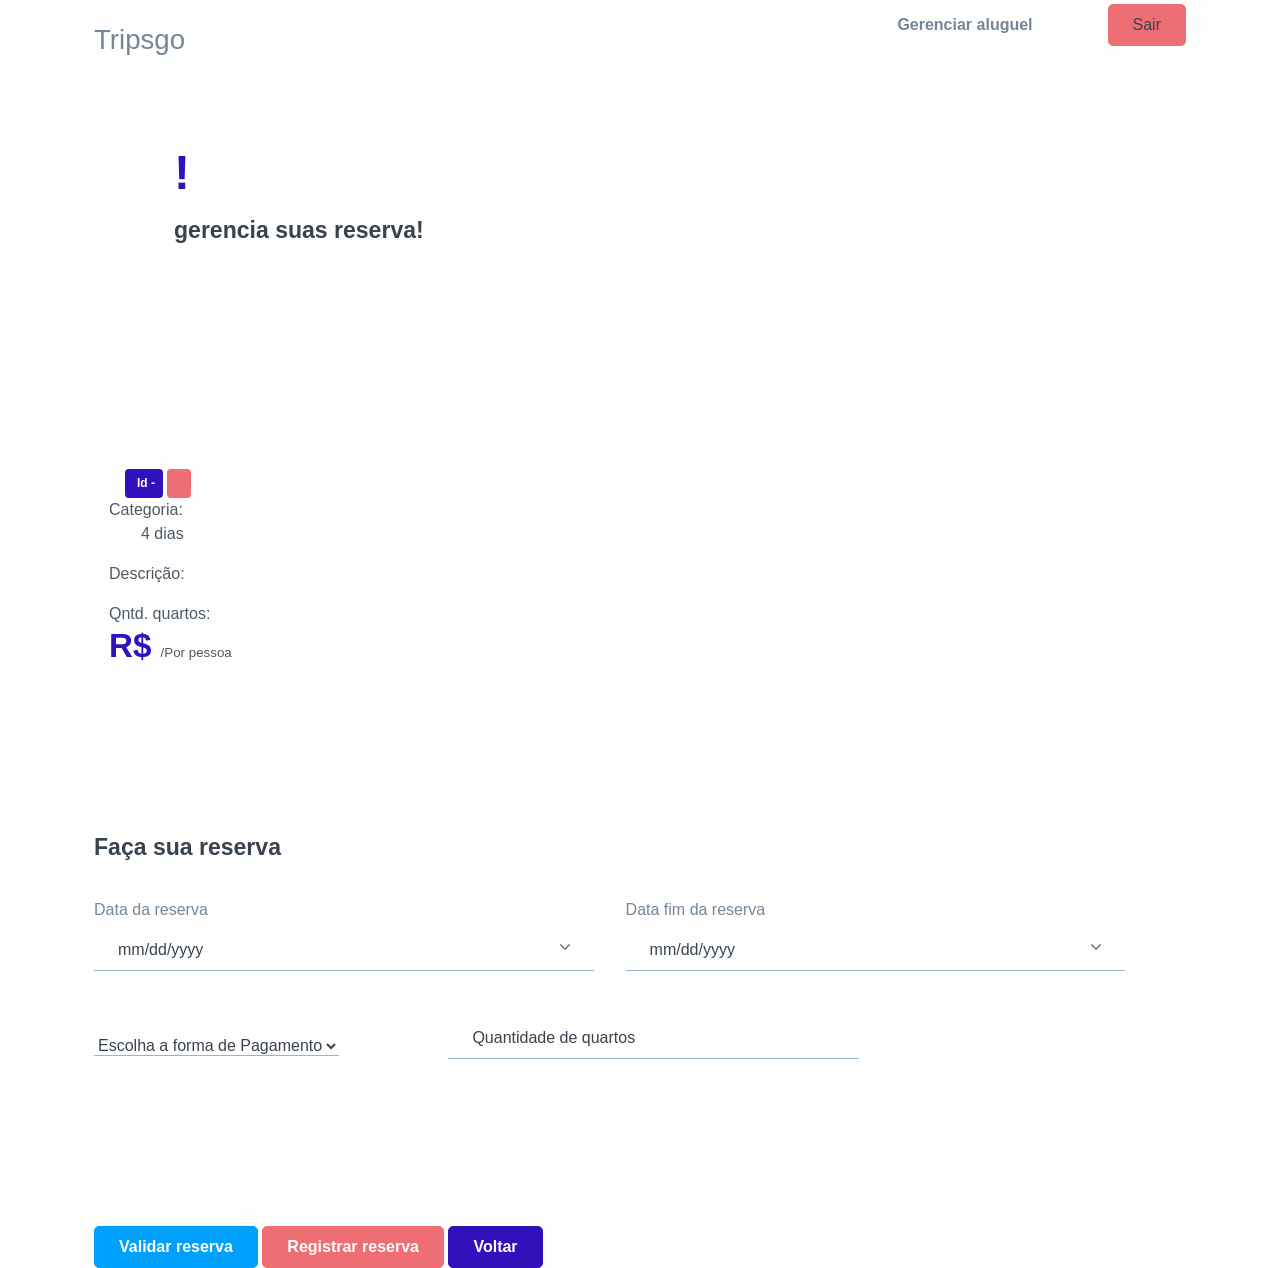
==== commit 7db08a86: "ajuste na validacao da data de reserva do aluguel" ====
--- a/src/main/resources/templates/hotel/reservarHotel.html
+++ b/src/main/resources/templates/hotel/reservarHotel.html
@@ -18700,13 +18700,13 @@
 			      <div class="row">			      
 			        <div class="col-sm-6 col-md-6 col-xl-6" >
 			        	<label class="form-label">Data da reserva</label>
-			          	<input placeholder="Data da reserva" type="date" name="data" class="form-control input-box form-voyage-control validate" required>
+			          	<input id="data" placeholder="Data da reserva" type="date" name="data" class="form-control input-box form-voyage-control validate" required>
 			        </div>
 			        
 			        
 			        <div class="col-sm-6 col-md-6 col-xl-6" >
 			        	<label class="form-label">Data fim da reserva</label>
-			          	<input placeholder="Data da reserva" type="date" name="datafim" class="form-control input-box form-voyage-control validate" required>
+			          	<input id="datafim" placeholder="Data da reserva" type="date" name="datafim" class="form-control input-box form-voyage-control validate" required>
 			        </div>	
 				 </div> 	
 				 
@@ -18740,14 +18740,25 @@
 				 <br>
 				 <br>
 				 <br>
-			      			     
+
+				<div class="row"></div>
+
+				<br>
+				<br>
+				<br>
+
 				<div class="row">
-				     <div class="col-12 col-xl-5 col-lg-12 mt-6">	                         
-	                      <input class="btn btn-secondary" type="submit" value="Registrar reserva" >
-	                      <a class="btn btn-primary" href="/gerenciar-hotel-cliente"> Voltar </a>                      						
+				     <div class="col-12 col-xl-6 col-lg-12 mt-6">
+						 <input onclick="funcao1()" class="btn btn-info" type="button" value="Validar reserva" >
+						 <input class="btn btn-secondary" type="submit" value="Registrar reserva" >
+						 <a class="btn btn-primary" href="/gerenciar-hotel-cliente"> Voltar </a>
 	                 </div>
                  </div>
-                 
+
+				<br>
+				<br>
+				<br>
+
 		      </form>
 	      </div>       
 		</div>     
@@ -18768,7 +18779,35 @@
 	  document.addEventListener('DOMContentLoaded', function() {
 		    var elems = document.querySelectorAll('.modal');
 		    var instances = M.Modal.init(elems);
-		  });	
+		  });
+
+	function funcao1() {
+			var data = document.querySelector("#data");
+			var textData = data.value;
+
+			var datafim = document.querySelector("#datafim");
+			var textDataFim = datafim.value;
+
+			console.log(textData)
+			console.log(textDataFim)
+
+			const x = textData.slice(8,10);
+
+			const y = textDataFim.slice(8,10);
+
+			const a = textData.slice(5,7);
+
+			const b = textDataFim.slice(5,7);
+
+			if(y < x && b < a || y < x){
+				alert("A data fim deve ser maior que a data de inicio da reserva")
+			}
+			else {
+				alert("A reserva foi validada")
+			}
+
+		}
+
 	</script>
 	
 	<script src="https://cdn.jsdelivr.net/npm/bootstrap@5.0.2/dist/js/bootstrap.bundle.min.js" integrity="sha384-MrcW6ZMFYlzcLA8Nl+NtUVF0sA7MsXsP1UyJoMp4YLEuNSfAP+JcXn/tWtIaxVXM" crossorigin="anonymous"></script>
